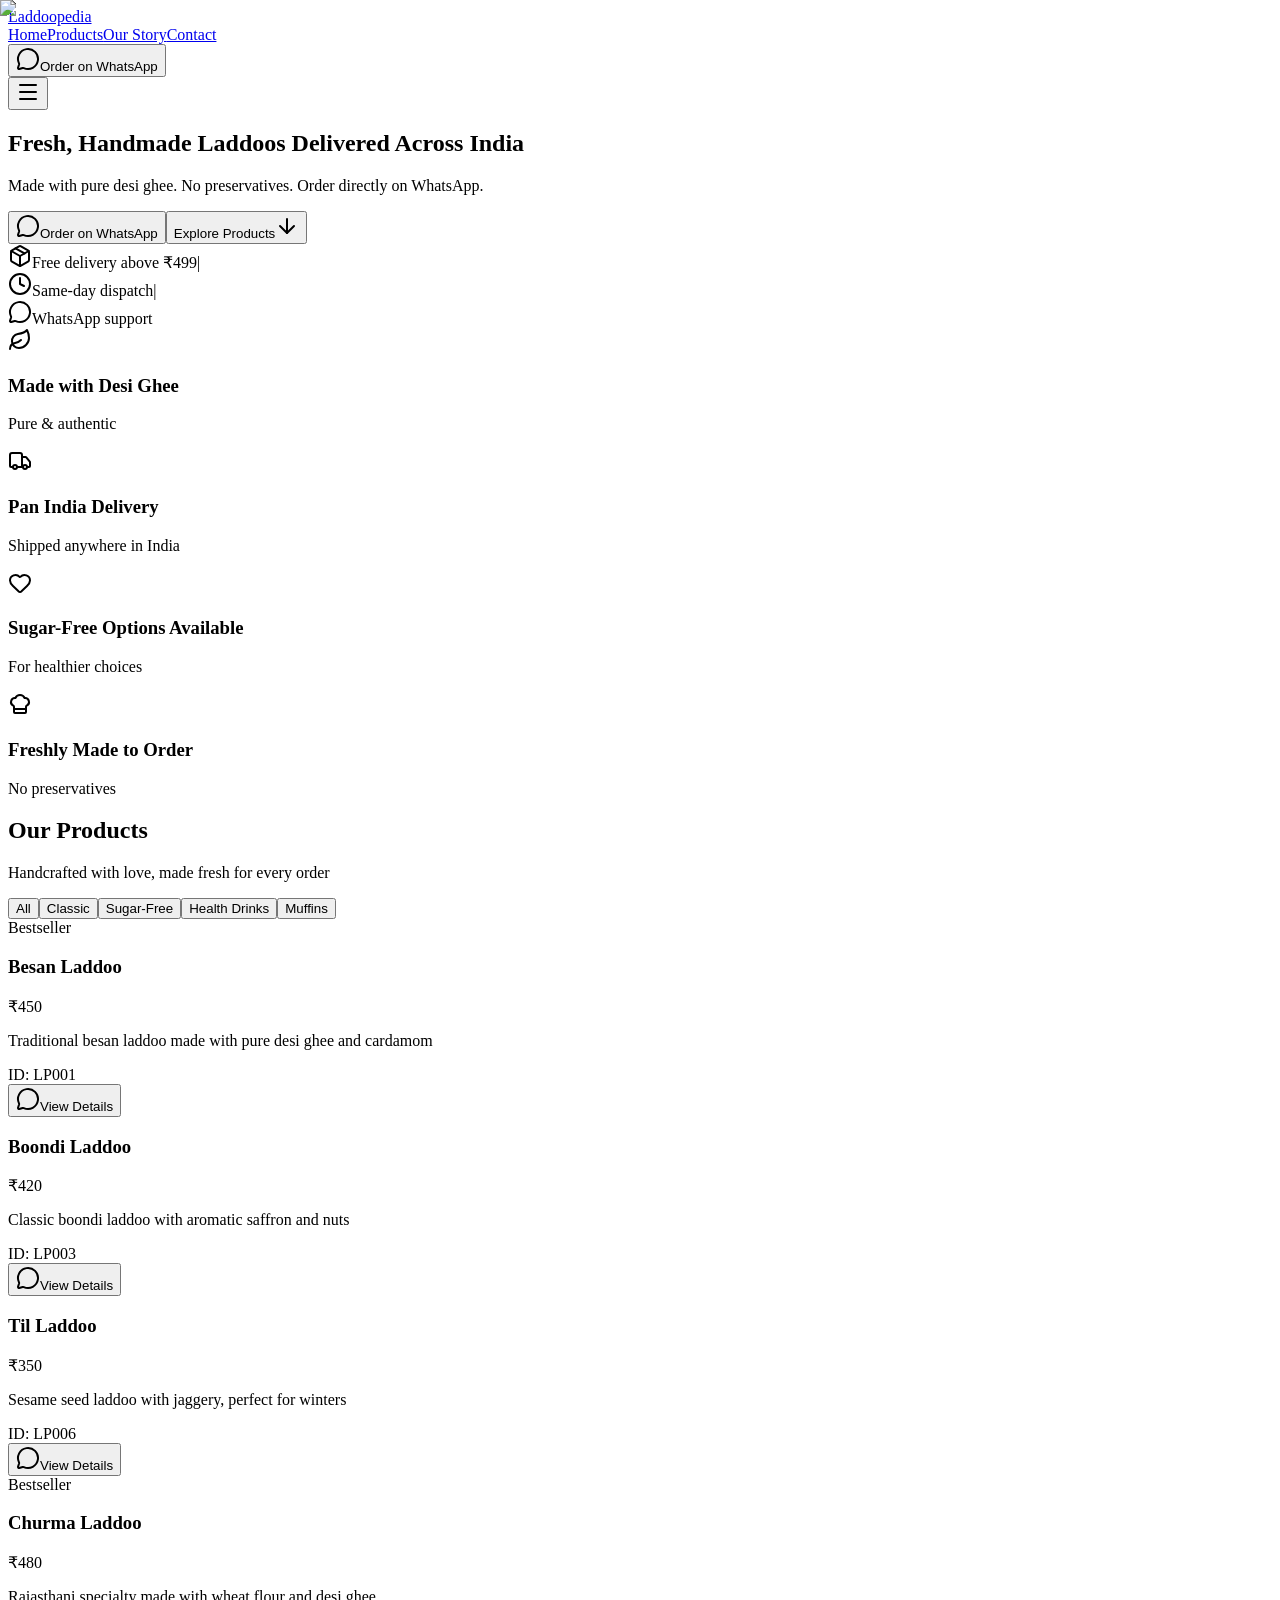
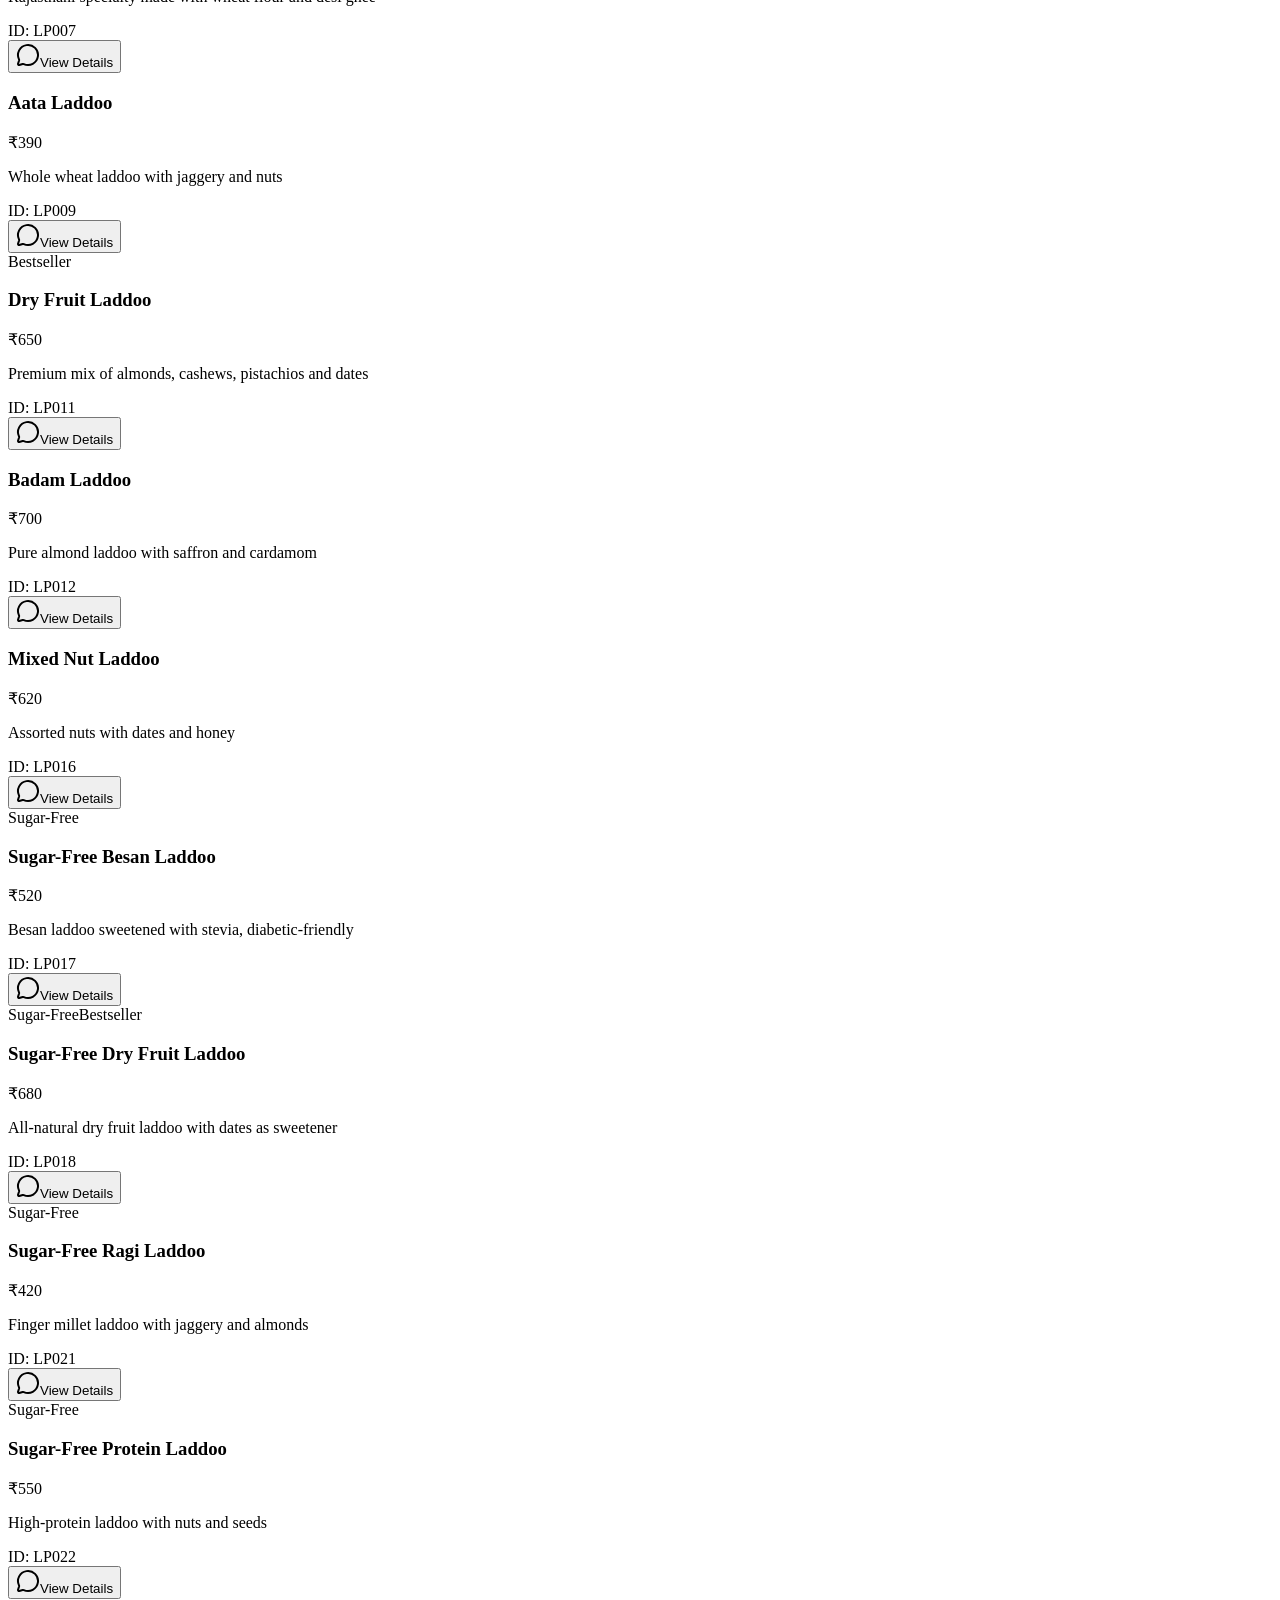
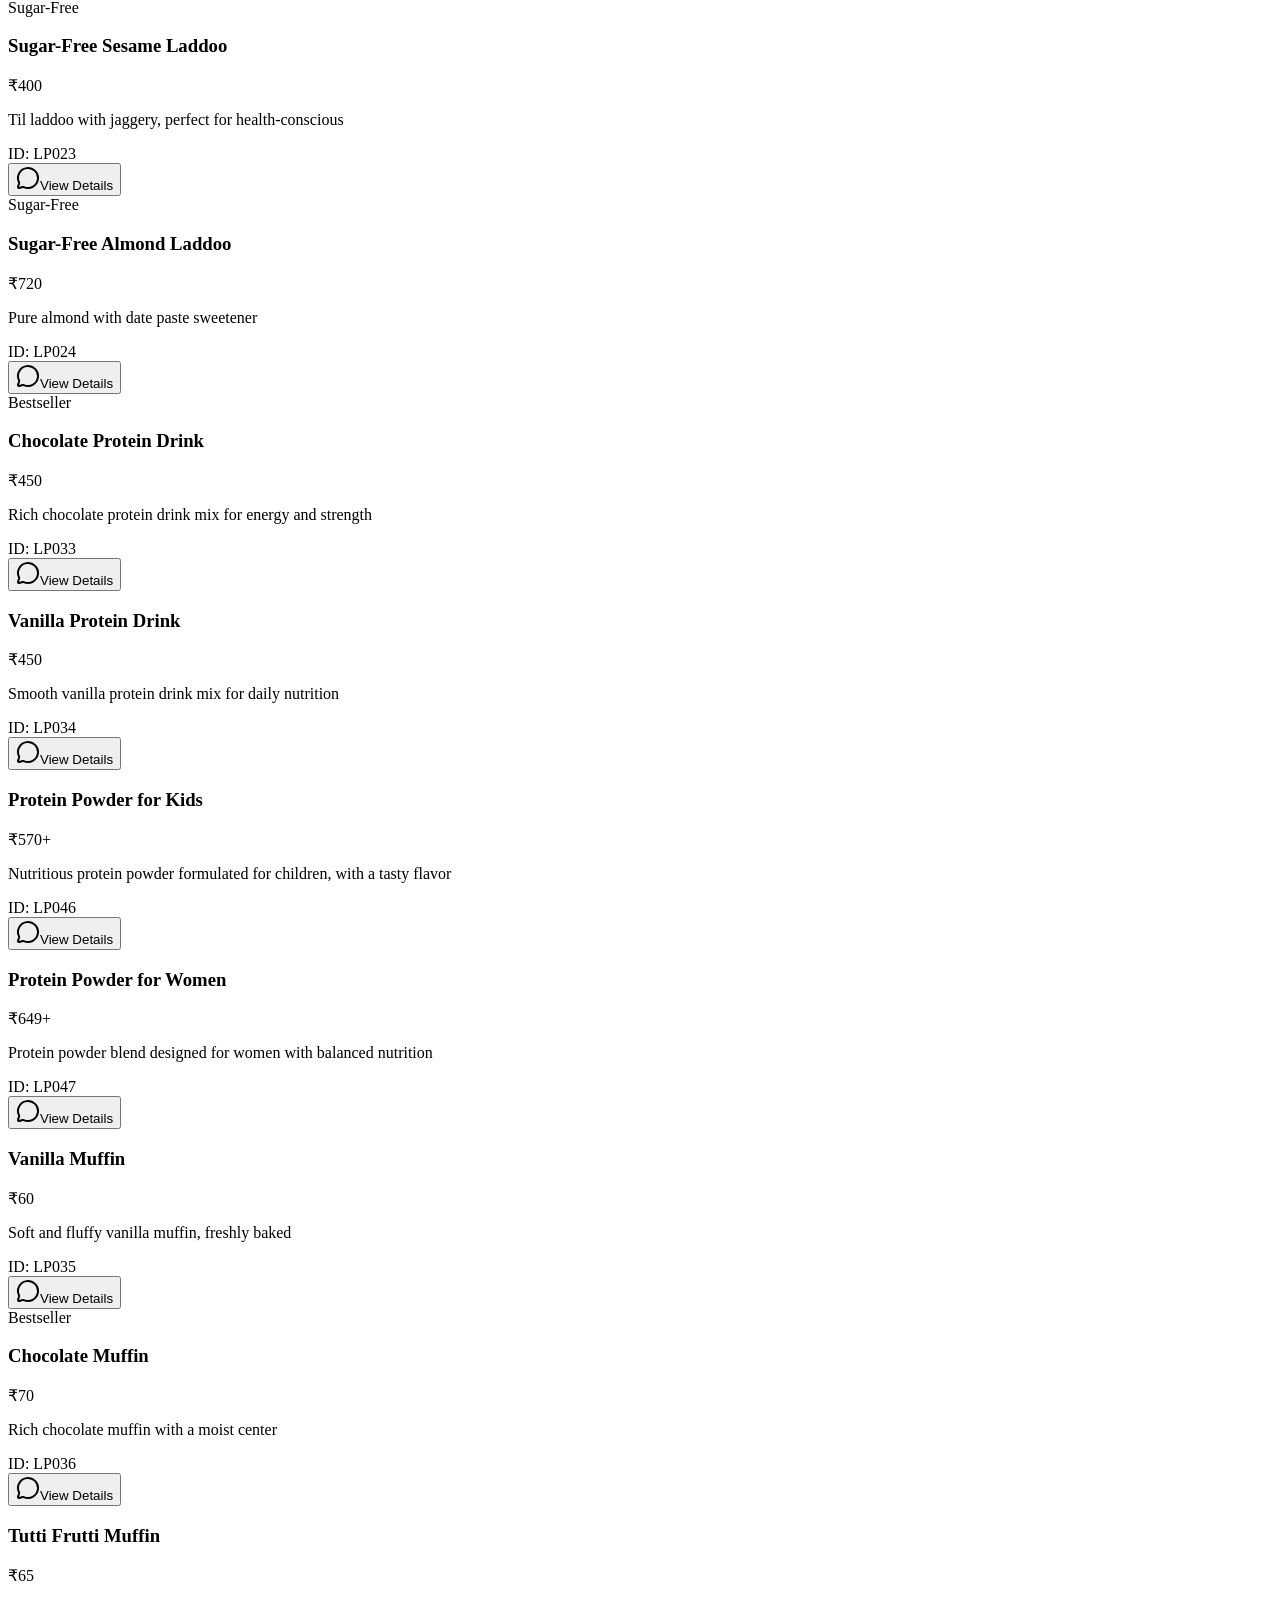
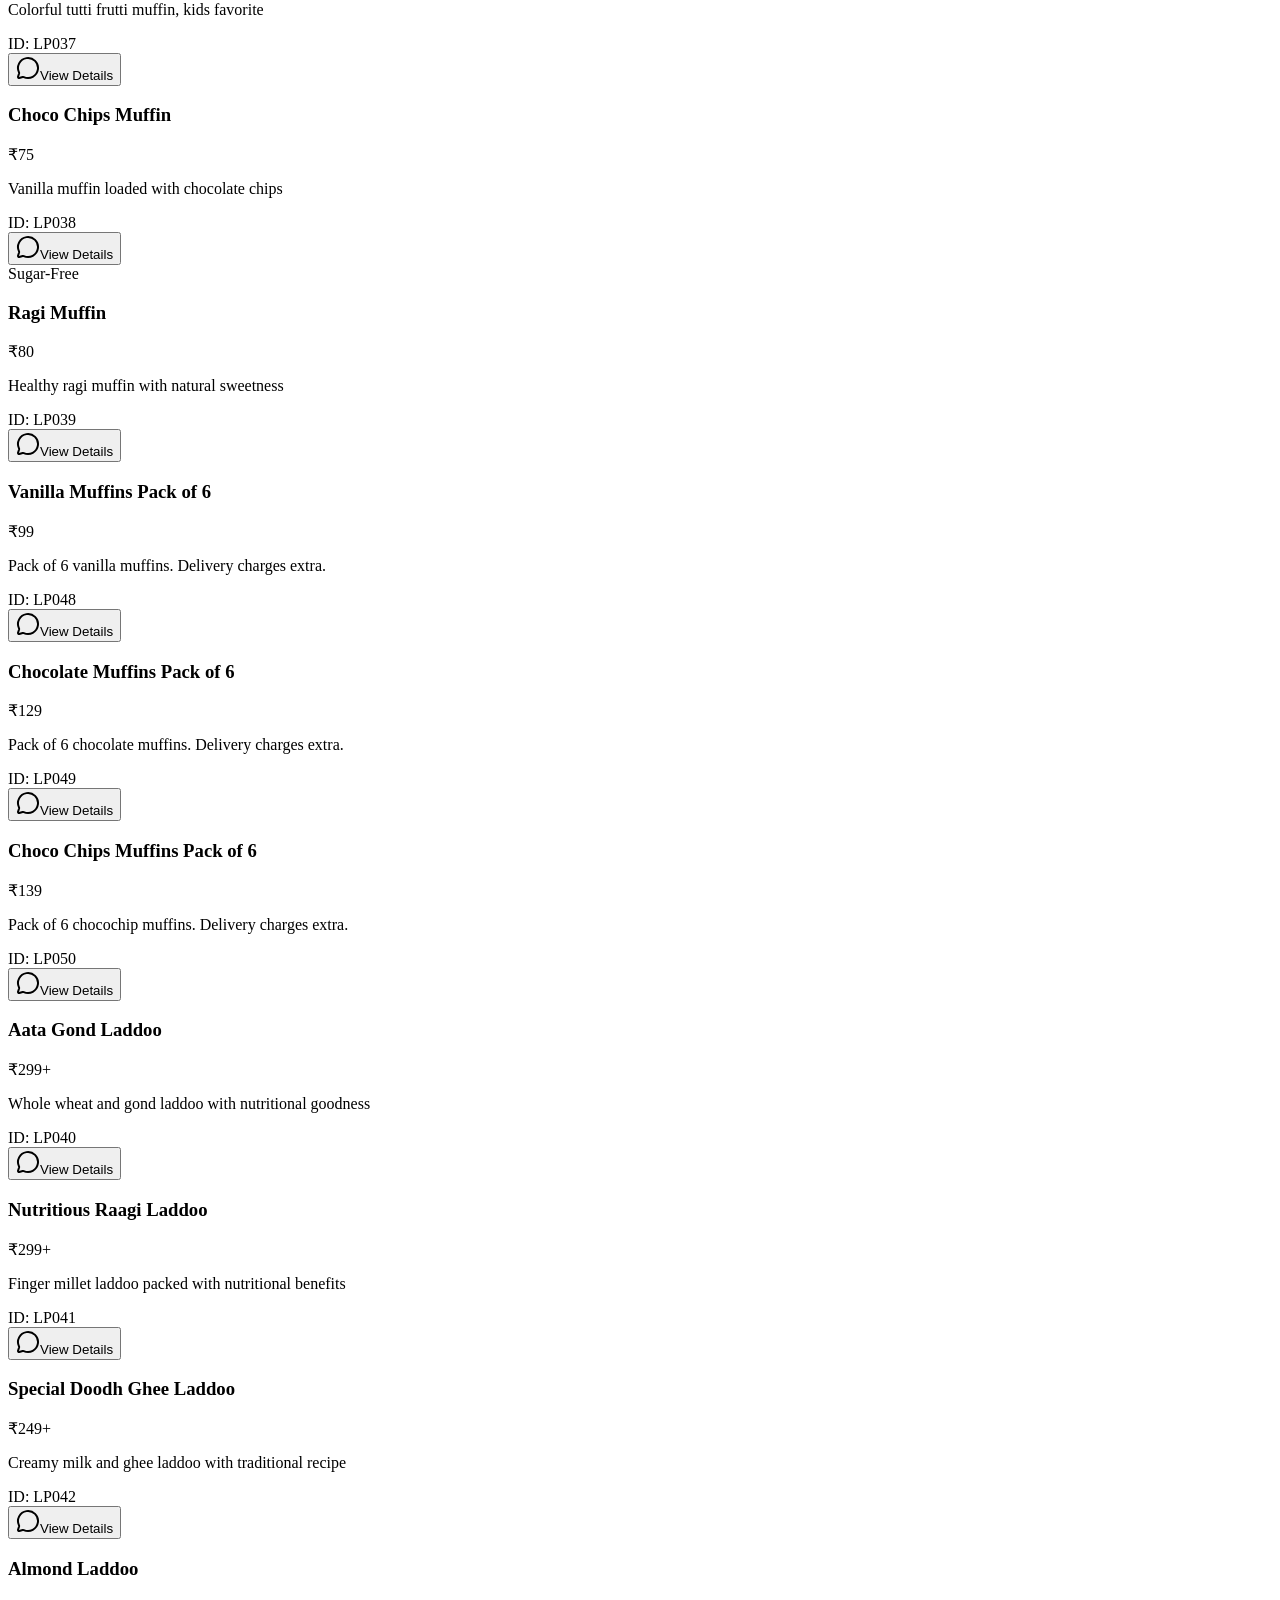
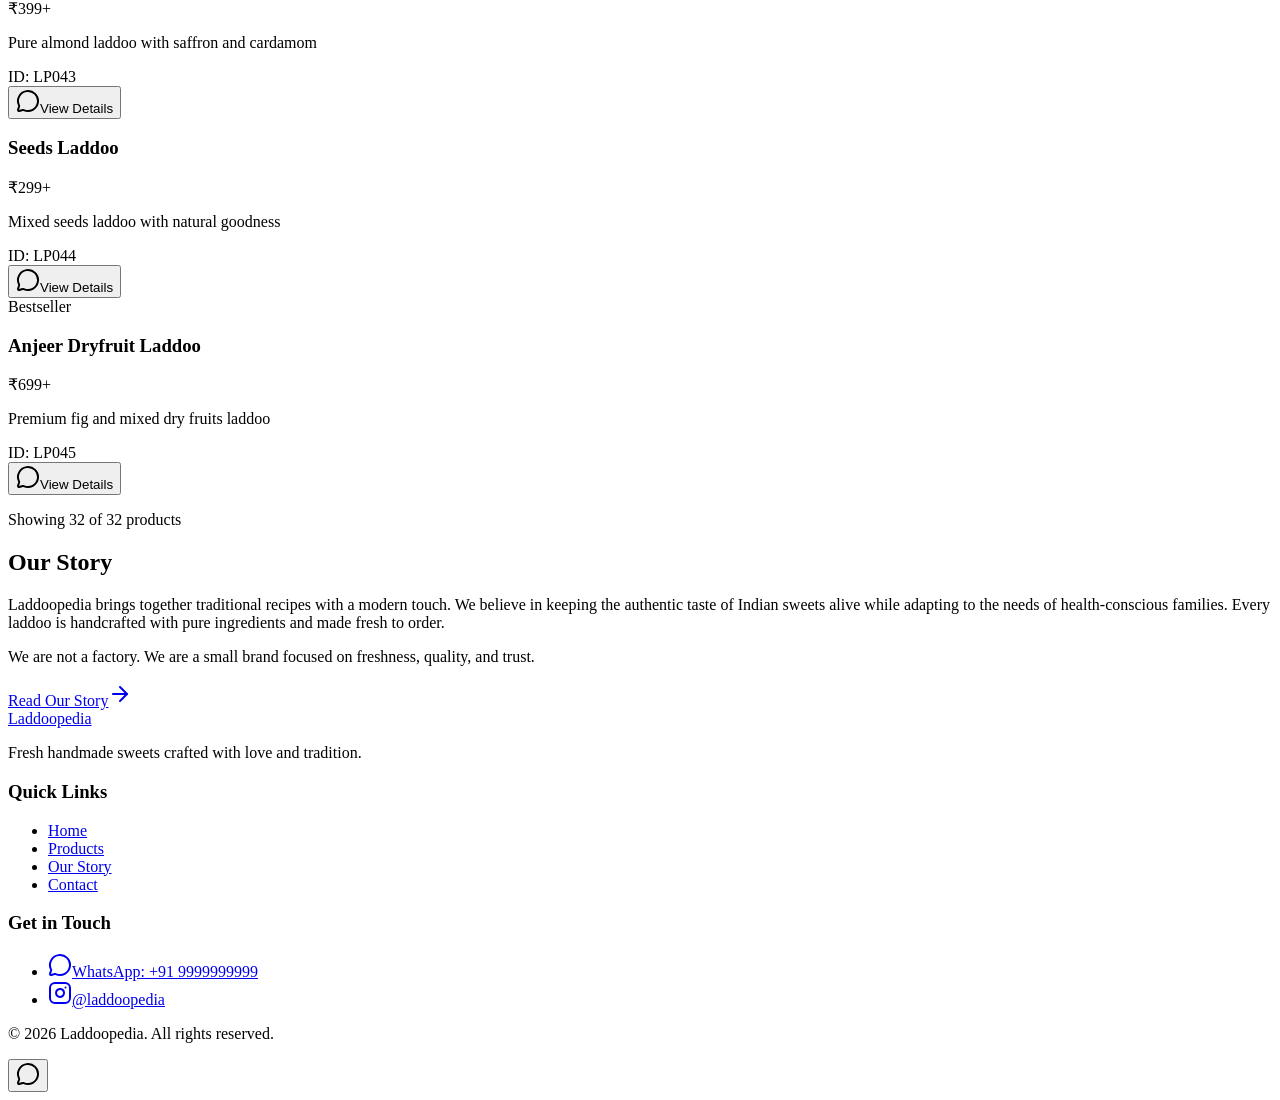
==== out/index.html @ b9b3d19f "Fix Netlify deployment issues - add static export config and netlify.toml" ====
<!DOCTYPE html><html lang="en" class="playfair_display_fa6c7a-module__e6LDAG__variable inter_fd091ad6-module__giF-bG__variable bg-background scroll-smooth"><head><meta charSet="utf-8"/><meta name="viewport" content="width=device-width, initial-scale=1"/><link rel="preload" href="/_next/static/media/2a65768255d6b625-s.p.14by5b4al-y~f.woff2" as="font" crossorigin="" type="font/woff2"/><link rel="preload" href="/_next/static/media/83afe278b6a6bb3c-s.p.0q-301v4kxxnr.woff2" as="font" crossorigin="" type="font/woff2"/><link rel="preload" as="image" href="/images/hero-laddoo.jpg"/><link rel="stylesheet" href="/_next/static/chunks/0fqjxgx6m__om.css" data-precedence="next"/><link rel="stylesheet" href="/_next/static/chunks/0r5oh8dc~uyql.css" data-precedence="next"/><link rel="preload" as="script" fetchPriority="low" href="/_next/static/chunks/03cfer45fiu76.js"/><script src="/_next/static/chunks/0pqt~8bl3ukh4.js" async=""></script><script src="/_next/static/chunks/10~x95jhs6ns3.js" async=""></script><script src="/_next/static/chunks/0if2ott4se3x8.js" async=""></script><script src="/_next/static/chunks/turbopack-0zj1-iswk93h6.js" async=""></script><script src="/_next/static/chunks/0iwz~d34oj_si.js" async=""></script><script src="/_next/static/chunks/0d3shmwh5_nmn.js" async=""></script><script src="/_next/static/chunks/169igzu~bfccp.js" async=""></script><script src="/_next/static/chunks/0iv870_omql8p.js" async=""></script><meta name="next-size-adjust" content=""/><meta name="theme-color" content="#e07b39"/><title>Laddoopedia - Fresh Handmade Laddoos | Pan India Delivery</title><meta name="description" content="Premium handmade laddoos made with pure desi ghee. No preservatives. Sugar-free options available. Order directly on WhatsApp with delivery across India."/><meta name="keywords" content="laddoo,indian sweets,pan india delivery,desi ghee,handmade sweets,sugar-free laddoo,besan laddoo,motichoor laddoo,online sweets"/><meta property="og:title" content="Laddoopedia - Fresh Handmade Laddoos | Pan India Delivery"/><meta property="og:description" content="Premium handmade laddoos made with pure desi ghee. No preservatives. Order on WhatsApp with delivery across India."/><meta property="og:type" content="website"/><meta name="twitter:card" content="summary"/><meta name="twitter:title" content="Laddoopedia - Fresh Handmade Laddoos | Pan India Delivery"/><meta name="twitter:description" content="Premium handmade laddoos made with pure desi ghee. No preservatives. Order on WhatsApp with delivery across India."/><script src="/_next/static/chunks/03~yq9q893hmn.js" noModule=""></script></head><body class="font-sans antialiased"><div hidden=""><!--$--><!--/$--></div><header class="sticky top-0 z-50 w-full border-b border-border/40 bg-background/95 backdrop-blur supports-[backdrop-filter]:bg-background/60"><nav class="mx-auto flex h-16 max-w-7xl items-center justify-between px-4 sm:px-6 lg:px-8"><a class="flex items-center gap-2" href="/"><span class="font-serif text-2xl font-bold text-primary">Laddoopedia</span></a><div class="hidden items-center gap-8 md:flex"><a class="text-sm font-medium text-muted-foreground transition-colors hover:text-foreground" href="/">Home</a><a class="text-sm font-medium text-muted-foreground transition-colors hover:text-foreground" href="#products">Products</a><a class="text-sm font-medium text-muted-foreground transition-colors hover:text-foreground" href="/our-story/">Our Story</a><a class="text-sm font-medium text-muted-foreground transition-colors hover:text-foreground" href="#contact">Contact</a></div><div class="hidden md:block"><button data-slot="button" class="inline-flex items-center justify-center whitespace-nowrap rounded-md text-sm font-medium transition-all disabled:pointer-events-none disabled:opacity-50 [&amp;_svg]:pointer-events-none [&amp;_svg:not([class*=&#x27;size-&#x27;])]:size-4 shrink-0 [&amp;_svg]:shrink-0 outline-none focus-visible:border-ring focus-visible:ring-ring/50 focus-visible:ring-[3px] aria-invalid:ring-destructive/20 dark:aria-invalid:ring-destructive/40 aria-invalid:border-destructive h-9 px-4 py-2 has-[&gt;svg]:px-3 gap-2 bg-[#25D366] text-white hover:bg-[#128C7E]"><svg xmlns="http://www.w3.org/2000/svg" width="24" height="24" viewBox="0 0 24 24" fill="none" stroke="currentColor" stroke-width="2" stroke-linecap="round" stroke-linejoin="round" class="lucide lucide-message-circle h-4 w-4" aria-hidden="true"><path d="M2.992 16.342a2 2 0 0 1 .094 1.167l-1.065 3.29a1 1 0 0 0 1.236 1.168l3.413-.998a2 2 0 0 1 1.099.092 10 10 0 1 0-4.777-4.719"></path></svg>Order on WhatsApp</button></div><button type="button" class="inline-flex items-center justify-center rounded-md p-2 text-foreground md:hidden" aria-expanded="false" aria-label="Toggle navigation menu"><svg xmlns="http://www.w3.org/2000/svg" width="24" height="24" viewBox="0 0 24 24" fill="none" stroke="currentColor" stroke-width="2" stroke-linecap="round" stroke-linejoin="round" class="lucide lucide-menu h-6 w-6" aria-hidden="true"><path d="M4 5h16"></path><path d="M4 12h16"></path><path d="M4 19h16"></path></svg></button></nav></header><main><section class="relative overflow-hidden bg-background"><div class="mx-auto max-w-7xl px-4 py-12 sm:px-6 sm:py-16 lg:px-8 lg:py-24"><div class="grid items-center gap-8 lg:grid-cols-2 lg:gap-16"><div class="text-center lg:text-left"><h1 class="font-serif text-4xl font-bold tracking-tight text-foreground sm:text-5xl lg:text-6xl"><span class="text-balance">Fresh, Handmade Laddoos Delivered</span> <span class="text-primary">Across India</span></h1><p class="mt-6 text-lg leading-relaxed text-muted-foreground sm:text-xl">Made with pure desi ghee. No preservatives. Order directly on WhatsApp.</p><div class="mt-8 flex flex-col gap-4 sm:flex-row sm:justify-center lg:justify-start"><button data-slot="button" class="inline-flex items-center justify-center whitespace-nowrap text-sm font-medium transition-all disabled:pointer-events-none disabled:opacity-50 [&amp;_svg]:pointer-events-none [&amp;_svg:not([class*=&#x27;size-&#x27;])]:size-4 shrink-0 [&amp;_svg]:shrink-0 outline-none focus-visible:border-ring focus-visible:ring-ring/50 focus-visible:ring-[3px] aria-invalid:ring-destructive/20 dark:aria-invalid:ring-destructive/40 aria-invalid:border-destructive h-10 rounded-md px-6 has-[&gt;svg]:px-4 gap-2 bg-[#25D366] text-white hover:bg-[#128C7E]"><svg xmlns="http://www.w3.org/2000/svg" width="24" height="24" viewBox="0 0 24 24" fill="none" stroke="currentColor" stroke-width="2" stroke-linecap="round" stroke-linejoin="round" class="lucide lucide-message-circle h-5 w-5" aria-hidden="true"><path d="M2.992 16.342a2 2 0 0 1 .094 1.167l-1.065 3.29a1 1 0 0 0 1.236 1.168l3.413-.998a2 2 0 0 1 1.099.092 10 10 0 1 0-4.777-4.719"></path></svg>Order on WhatsApp</button><button data-slot="button" class="inline-flex items-center justify-center whitespace-nowrap text-sm font-medium transition-all disabled:pointer-events-none disabled:opacity-50 [&amp;_svg]:pointer-events-none [&amp;_svg:not([class*=&#x27;size-&#x27;])]:size-4 shrink-0 [&amp;_svg]:shrink-0 outline-none focus-visible:border-ring focus-visible:ring-ring/50 focus-visible:ring-[3px] aria-invalid:ring-destructive/20 dark:aria-invalid:ring-destructive/40 aria-invalid:border-destructive border bg-background shadow-xs hover:bg-accent hover:text-accent-foreground dark:bg-input/30 dark:border-input dark:hover:bg-input/50 h-10 rounded-md px-6 has-[&gt;svg]:px-4 gap-2">Explore Products<svg xmlns="http://www.w3.org/2000/svg" width="24" height="24" viewBox="0 0 24 24" fill="none" stroke="currentColor" stroke-width="2" stroke-linecap="round" stroke-linejoin="round" class="lucide lucide-arrow-down h-4 w-4" aria-hidden="true"><path d="M12 5v14"></path><path d="m19 12-7 7-7-7"></path></svg></button></div></div><div class="relative mx-auto aspect-square w-full max-w-md lg:max-w-none"><div class="absolute inset-0 rounded-full bg-primary/10"></div><img alt="Assortment of fresh handmade laddoos" decoding="async" data-nimg="fill" class="rounded-3xl object-cover" style="position:absolute;height:100%;width:100%;left:0;top:0;right:0;bottom:0;color:transparent" src="/images/hero-laddoo.jpg"/></div></div></div></section><div class="bg-primary py-3"><div class="mx-auto max-w-7xl px-4 sm:px-6 lg:px-8"><div class="flex flex-wrap items-center justify-center gap-4 text-sm font-medium text-primary-foreground sm:gap-8"><div class="flex items-center gap-2"><svg xmlns="http://www.w3.org/2000/svg" width="24" height="24" viewBox="0 0 24 24" fill="none" stroke="currentColor" stroke-width="2" stroke-linecap="round" stroke-linejoin="round" class="lucide lucide-package h-4 w-4" aria-hidden="true"><path d="M11 21.73a2 2 0 0 0 2 0l7-4A2 2 0 0 0 21 16V8a2 2 0 0 0-1-1.73l-7-4a2 2 0 0 0-2 0l-7 4A2 2 0 0 0 3 8v8a2 2 0 0 0 1 1.73z"></path><path d="M12 22V12"></path><polyline points="3.29 7 12 12 20.71 7"></polyline><path d="m7.5 4.27 9 5.15"></path></svg><span>Free delivery above ₹499</span><span class="ml-4 hidden text-primary-foreground/60 sm:inline">|</span></div><div class="flex items-center gap-2"><svg xmlns="http://www.w3.org/2000/svg" width="24" height="24" viewBox="0 0 24 24" fill="none" stroke="currentColor" stroke-width="2" stroke-linecap="round" stroke-linejoin="round" class="lucide lucide-clock h-4 w-4" aria-hidden="true"><path d="M12 6v6l4 2"></path><circle cx="12" cy="12" r="10"></circle></svg><span>Same-day dispatch</span><span class="ml-4 hidden text-primary-foreground/60 sm:inline">|</span></div><div class="flex items-center gap-2"><svg xmlns="http://www.w3.org/2000/svg" width="24" height="24" viewBox="0 0 24 24" fill="none" stroke="currentColor" stroke-width="2" stroke-linecap="round" stroke-linejoin="round" class="lucide lucide-message-circle h-4 w-4" aria-hidden="true"><path d="M2.992 16.342a2 2 0 0 1 .094 1.167l-1.065 3.29a1 1 0 0 0 1.236 1.168l3.413-.998a2 2 0 0 1 1.099.092 10 10 0 1 0-4.777-4.719"></path></svg><span>WhatsApp support</span></div></div></div></div><section class="border-y border-border bg-card py-8"><div class="mx-auto max-w-7xl px-4 sm:px-6 lg:px-8"><div class="grid grid-cols-2 gap-6 md:grid-cols-4"><div class="flex flex-col items-center text-center"><div class="flex h-12 w-12 items-center justify-center rounded-full bg-primary/10"><svg xmlns="http://www.w3.org/2000/svg" width="24" height="24" viewBox="0 0 24 24" fill="none" stroke="currentColor" stroke-width="2" stroke-linecap="round" stroke-linejoin="round" class="lucide lucide-leaf h-6 w-6 text-primary" aria-hidden="true"><path d="M11 20A7 7 0 0 1 9.8 6.1C15.5 5 17 4.48 19 2c1 2 2 4.18 2 8 0 5.5-4.78 10-10 10Z"></path><path d="M2 21c0-3 1.85-5.36 5.08-6C9.5 14.52 12 13 13 12"></path></svg></div><h3 class="mt-3 text-sm font-semibold text-foreground sm:text-base">Made with Desi Ghee</h3><p class="mt-1 text-xs text-muted-foreground sm:text-sm">Pure &amp; authentic</p></div><div class="flex flex-col items-center text-center"><div class="flex h-12 w-12 items-center justify-center rounded-full bg-primary/10"><svg xmlns="http://www.w3.org/2000/svg" width="24" height="24" viewBox="0 0 24 24" fill="none" stroke="currentColor" stroke-width="2" stroke-linecap="round" stroke-linejoin="round" class="lucide lucide-truck h-6 w-6 text-primary" aria-hidden="true"><path d="M14 18V6a2 2 0 0 0-2-2H4a2 2 0 0 0-2 2v11a1 1 0 0 0 1 1h2"></path><path d="M15 18H9"></path><path d="M19 18h2a1 1 0 0 0 1-1v-3.65a1 1 0 0 0-.22-.624l-3.48-4.35A1 1 0 0 0 17.52 8H14"></path><circle cx="17" cy="18" r="2"></circle><circle cx="7" cy="18" r="2"></circle></svg></div><h3 class="mt-3 text-sm font-semibold text-foreground sm:text-base">Pan India Delivery</h3><p class="mt-1 text-xs text-muted-foreground sm:text-sm">Shipped anywhere in India</p></div><div class="flex flex-col items-center text-center"><div class="flex h-12 w-12 items-center justify-center rounded-full bg-primary/10"><svg xmlns="http://www.w3.org/2000/svg" width="24" height="24" viewBox="0 0 24 24" fill="none" stroke="currentColor" stroke-width="2" stroke-linecap="round" stroke-linejoin="round" class="lucide lucide-heart h-6 w-6 text-primary" aria-hidden="true"><path d="M2 9.5a5.5 5.5 0 0 1 9.591-3.676.56.56 0 0 0 .818 0A5.49 5.49 0 0 1 22 9.5c0 2.29-1.5 4-3 5.5l-5.492 5.313a2 2 0 0 1-3 .019L5 15c-1.5-1.5-3-3.2-3-5.5"></path></svg></div><h3 class="mt-3 text-sm font-semibold text-foreground sm:text-base">Sugar-Free Options Available</h3><p class="mt-1 text-xs text-muted-foreground sm:text-sm">For healthier choices</p></div><div class="flex flex-col items-center text-center"><div class="flex h-12 w-12 items-center justify-center rounded-full bg-primary/10"><svg xmlns="http://www.w3.org/2000/svg" width="24" height="24" viewBox="0 0 24 24" fill="none" stroke="currentColor" stroke-width="2" stroke-linecap="round" stroke-linejoin="round" class="lucide lucide-chef-hat h-6 w-6 text-primary" aria-hidden="true"><path d="M17 21a1 1 0 0 0 1-1v-5.35c0-.457.316-.844.727-1.041a4 4 0 0 0-2.134-7.589 5 5 0 0 0-9.186 0 4 4 0 0 0-2.134 7.588c.411.198.727.585.727 1.041V20a1 1 0 0 0 1 1Z"></path><path d="M6 17h12"></path></svg></div><h3 class="mt-3 text-sm font-semibold text-foreground sm:text-base">Freshly Made to Order</h3><p class="mt-1 text-xs text-muted-foreground sm:text-sm">No preservatives</p></div></div></div></section><section id="products" class="bg-background py-16 sm:py-20"><div class="mx-auto max-w-7xl px-4 sm:px-6 lg:px-8"><div class="mb-10 text-center"><h2 class="font-serif text-3xl font-bold text-foreground sm:text-4xl">Our Products</h2><p class="mt-3 text-muted-foreground">Handcrafted with love, made fresh for every order</p></div><div class="mb-8 flex flex-wrap justify-center gap-2"><button data-slot="button" class="inline-flex items-center justify-center gap-2 whitespace-nowrap rounded-md text-sm font-medium transition-all disabled:pointer-events-none disabled:opacity-50 [&amp;_svg]:pointer-events-none [&amp;_svg:not([class*=&#x27;size-&#x27;])]:size-4 shrink-0 [&amp;_svg]:shrink-0 outline-none focus-visible:border-ring focus-visible:ring-ring/50 focus-visible:ring-[3px] aria-invalid:ring-destructive/20 dark:aria-invalid:ring-destructive/40 aria-invalid:border-destructive bg-primary text-primary-foreground hover:bg-primary/90 h-9 px-4 py-2 has-[&gt;svg]:px-3 min-w-[80px]">All</button><button data-slot="button" class="inline-flex items-center justify-center gap-2 whitespace-nowrap rounded-md text-sm font-medium transition-all disabled:pointer-events-none disabled:opacity-50 [&amp;_svg]:pointer-events-none [&amp;_svg:not([class*=&#x27;size-&#x27;])]:size-4 shrink-0 [&amp;_svg]:shrink-0 outline-none focus-visible:border-ring focus-visible:ring-ring/50 focus-visible:ring-[3px] aria-invalid:ring-destructive/20 dark:aria-invalid:ring-destructive/40 aria-invalid:border-destructive border bg-background shadow-xs hover:bg-accent hover:text-accent-foreground dark:bg-input/30 dark:border-input dark:hover:bg-input/50 h-9 px-4 py-2 has-[&gt;svg]:px-3 min-w-[80px]">Classic</button><button data-slot="button" class="inline-flex items-center justify-center gap-2 whitespace-nowrap rounded-md text-sm font-medium transition-all disabled:pointer-events-none disabled:opacity-50 [&amp;_svg]:pointer-events-none [&amp;_svg:not([class*=&#x27;size-&#x27;])]:size-4 shrink-0 [&amp;_svg]:shrink-0 outline-none focus-visible:border-ring focus-visible:ring-ring/50 focus-visible:ring-[3px] aria-invalid:ring-destructive/20 dark:aria-invalid:ring-destructive/40 aria-invalid:border-destructive border bg-background shadow-xs hover:bg-accent hover:text-accent-foreground dark:bg-input/30 dark:border-input dark:hover:bg-input/50 h-9 px-4 py-2 has-[&gt;svg]:px-3 min-w-[80px]">Sugar-Free</button><button data-slot="button" class="inline-flex items-center justify-center gap-2 whitespace-nowrap rounded-md text-sm font-medium transition-all disabled:pointer-events-none disabled:opacity-50 [&amp;_svg]:pointer-events-none [&amp;_svg:not([class*=&#x27;size-&#x27;])]:size-4 shrink-0 [&amp;_svg]:shrink-0 outline-none focus-visible:border-ring focus-visible:ring-ring/50 focus-visible:ring-[3px] aria-invalid:ring-destructive/20 dark:aria-invalid:ring-destructive/40 aria-invalid:border-destructive border bg-background shadow-xs hover:bg-accent hover:text-accent-foreground dark:bg-input/30 dark:border-input dark:hover:bg-input/50 h-9 px-4 py-2 has-[&gt;svg]:px-3 min-w-[80px]">Health Drinks</button><button data-slot="button" class="inline-flex items-center justify-center gap-2 whitespace-nowrap rounded-md text-sm font-medium transition-all disabled:pointer-events-none disabled:opacity-50 [&amp;_svg]:pointer-events-none [&amp;_svg:not([class*=&#x27;size-&#x27;])]:size-4 shrink-0 [&amp;_svg]:shrink-0 outline-none focus-visible:border-ring focus-visible:ring-ring/50 focus-visible:ring-[3px] aria-invalid:ring-destructive/20 dark:aria-invalid:ring-destructive/40 aria-invalid:border-destructive border bg-background shadow-xs hover:bg-accent hover:text-accent-foreground dark:bg-input/30 dark:border-input dark:hover:bg-input/50 h-9 px-4 py-2 has-[&gt;svg]:px-3 min-w-[80px]">Muffins</button></div><div class="grid gap-6 sm:grid-cols-2 lg:grid-cols-4"><div data-slot="card" class="bg-card text-card-foreground flex flex-col gap-6 rounded-xl border py-6 shadow-sm group overflow-hidden transition-all duration-300 hover:shadow-lg cursor-pointer"><div class="relative aspect-square overflow-hidden"><img alt="Besan Laddoo" loading="lazy" decoding="async" data-nimg="fill" class="object-cover transition-transform duration-300 group-hover:scale-105" style="position:absolute;height:100%;width:100%;left:0;top:0;right:0;bottom:0;color:transparent" src="/images/besan-laddoo.jpg"/><div class="absolute left-2 top-2 flex flex-wrap gap-1"><span class="rounded-full px-2 py-1 text-xs font-semibold bg-primary text-primary-foreground">Bestseller</span></div></div><div data-slot="card-content" class="p-4"><div class="mb-2 flex items-start justify-between gap-2"><h3 class="font-semibold text-foreground">Besan Laddoo</h3><span class="whitespace-nowrap font-bold text-primary">₹<!-- -->450</span></div><p class="mb-4 line-clamp-2 text-sm text-muted-foreground">Traditional besan laddoo made with pure desi ghee and cardamom</p><div class="mb-3 text-xs text-muted-foreground">ID: <!-- -->LP001</div><button data-slot="button" class="inline-flex items-center justify-center whitespace-nowrap text-sm font-medium transition-all disabled:pointer-events-none disabled:opacity-50 [&amp;_svg]:pointer-events-none [&amp;_svg:not([class*=&#x27;size-&#x27;])]:size-4 shrink-0 [&amp;_svg]:shrink-0 outline-none focus-visible:border-ring focus-visible:ring-ring/50 focus-visible:ring-[3px] aria-invalid:ring-destructive/20 dark:aria-invalid:ring-destructive/40 aria-invalid:border-destructive h-8 rounded-md px-3 has-[&gt;svg]:px-2.5 w-full gap-2 bg-[#25D366] text-white hover:bg-[#128C7E]"><svg xmlns="http://www.w3.org/2000/svg" width="24" height="24" viewBox="0 0 24 24" fill="none" stroke="currentColor" stroke-width="2" stroke-linecap="round" stroke-linejoin="round" class="lucide lucide-message-circle h-4 w-4" aria-hidden="true"><path d="M2.992 16.342a2 2 0 0 1 .094 1.167l-1.065 3.29a1 1 0 0 0 1.236 1.168l3.413-.998a2 2 0 0 1 1.099.092 10 10 0 1 0-4.777-4.719"></path></svg>View Details</button></div></div><div data-slot="card" class="bg-card text-card-foreground flex flex-col gap-6 rounded-xl border py-6 shadow-sm group overflow-hidden transition-all duration-300 hover:shadow-lg cursor-pointer"><div class="relative aspect-square overflow-hidden"><img alt="Boondi Laddoo" loading="lazy" decoding="async" data-nimg="fill" class="object-cover transition-transform duration-300 group-hover:scale-105" style="position:absolute;height:100%;width:100%;left:0;top:0;right:0;bottom:0;color:transparent" src="/images/boondi-laddoo.jpg"/></div><div data-slot="card-content" class="p-4"><div class="mb-2 flex items-start justify-between gap-2"><h3 class="font-semibold text-foreground">Boondi Laddoo</h3><span class="whitespace-nowrap font-bold text-primary">₹<!-- -->420</span></div><p class="mb-4 line-clamp-2 text-sm text-muted-foreground">Classic boondi laddoo with aromatic saffron and nuts</p><div class="mb-3 text-xs text-muted-foreground">ID: <!-- -->LP003</div><button data-slot="button" class="inline-flex items-center justify-center whitespace-nowrap text-sm font-medium transition-all disabled:pointer-events-none disabled:opacity-50 [&amp;_svg]:pointer-events-none [&amp;_svg:not([class*=&#x27;size-&#x27;])]:size-4 shrink-0 [&amp;_svg]:shrink-0 outline-none focus-visible:border-ring focus-visible:ring-ring/50 focus-visible:ring-[3px] aria-invalid:ring-destructive/20 dark:aria-invalid:ring-destructive/40 aria-invalid:border-destructive h-8 rounded-md px-3 has-[&gt;svg]:px-2.5 w-full gap-2 bg-[#25D366] text-white hover:bg-[#128C7E]"><svg xmlns="http://www.w3.org/2000/svg" width="24" height="24" viewBox="0 0 24 24" fill="none" stroke="currentColor" stroke-width="2" stroke-linecap="round" stroke-linejoin="round" class="lucide lucide-message-circle h-4 w-4" aria-hidden="true"><path d="M2.992 16.342a2 2 0 0 1 .094 1.167l-1.065 3.29a1 1 0 0 0 1.236 1.168l3.413-.998a2 2 0 0 1 1.099.092 10 10 0 1 0-4.777-4.719"></path></svg>View Details</button></div></div><div data-slot="card" class="bg-card text-card-foreground flex flex-col gap-6 rounded-xl border py-6 shadow-sm group overflow-hidden transition-all duration-300 hover:shadow-lg cursor-pointer"><div class="relative aspect-square overflow-hidden"><img alt="Til Laddoo" loading="lazy" decoding="async" data-nimg="fill" class="object-cover transition-transform duration-300 group-hover:scale-105" style="position:absolute;height:100%;width:100%;left:0;top:0;right:0;bottom:0;color:transparent" src="/images/til-laddoo.jpg"/></div><div data-slot="card-content" class="p-4"><div class="mb-2 flex items-start justify-between gap-2"><h3 class="font-semibold text-foreground">Til Laddoo</h3><span class="whitespace-nowrap font-bold text-primary">₹<!-- -->350</span></div><p class="mb-4 line-clamp-2 text-sm text-muted-foreground">Sesame seed laddoo with jaggery, perfect for winters</p><div class="mb-3 text-xs text-muted-foreground">ID: <!-- -->LP006</div><button data-slot="button" class="inline-flex items-center justify-center whitespace-nowrap text-sm font-medium transition-all disabled:pointer-events-none disabled:opacity-50 [&amp;_svg]:pointer-events-none [&amp;_svg:not([class*=&#x27;size-&#x27;])]:size-4 shrink-0 [&amp;_svg]:shrink-0 outline-none focus-visible:border-ring focus-visible:ring-ring/50 focus-visible:ring-[3px] aria-invalid:ring-destructive/20 dark:aria-invalid:ring-destructive/40 aria-invalid:border-destructive h-8 rounded-md px-3 has-[&gt;svg]:px-2.5 w-full gap-2 bg-[#25D366] text-white hover:bg-[#128C7E]"><svg xmlns="http://www.w3.org/2000/svg" width="24" height="24" viewBox="0 0 24 24" fill="none" stroke="currentColor" stroke-width="2" stroke-linecap="round" stroke-linejoin="round" class="lucide lucide-message-circle h-4 w-4" aria-hidden="true"><path d="M2.992 16.342a2 2 0 0 1 .094 1.167l-1.065 3.29a1 1 0 0 0 1.236 1.168l3.413-.998a2 2 0 0 1 1.099.092 10 10 0 1 0-4.777-4.719"></path></svg>View Details</button></div></div><div data-slot="card" class="bg-card text-card-foreground flex flex-col gap-6 rounded-xl border py-6 shadow-sm group overflow-hidden transition-all duration-300 hover:shadow-lg cursor-pointer"><div class="relative aspect-square overflow-hidden"><img alt="Churma Laddoo" loading="lazy" decoding="async" data-nimg="fill" class="object-cover transition-transform duration-300 group-hover:scale-105" style="position:absolute;height:100%;width:100%;left:0;top:0;right:0;bottom:0;color:transparent" src="/images/churma-laddoo.jpg"/><div class="absolute left-2 top-2 flex flex-wrap gap-1"><span class="rounded-full px-2 py-1 text-xs font-semibold bg-primary text-primary-foreground">Bestseller</span></div></div><div data-slot="card-content" class="p-4"><div class="mb-2 flex items-start justify-between gap-2"><h3 class="font-semibold text-foreground">Churma Laddoo</h3><span class="whitespace-nowrap font-bold text-primary">₹<!-- -->480</span></div><p class="mb-4 line-clamp-2 text-sm text-muted-foreground">Rajasthani specialty made with wheat flour and desi ghee</p><div class="mb-3 text-xs text-muted-foreground">ID: <!-- -->LP007</div><button data-slot="button" class="inline-flex items-center justify-center whitespace-nowrap text-sm font-medium transition-all disabled:pointer-events-none disabled:opacity-50 [&amp;_svg]:pointer-events-none [&amp;_svg:not([class*=&#x27;size-&#x27;])]:size-4 shrink-0 [&amp;_svg]:shrink-0 outline-none focus-visible:border-ring focus-visible:ring-ring/50 focus-visible:ring-[3px] aria-invalid:ring-destructive/20 dark:aria-invalid:ring-destructive/40 aria-invalid:border-destructive h-8 rounded-md px-3 has-[&gt;svg]:px-2.5 w-full gap-2 bg-[#25D366] text-white hover:bg-[#128C7E]"><svg xmlns="http://www.w3.org/2000/svg" width="24" height="24" viewBox="0 0 24 24" fill="none" stroke="currentColor" stroke-width="2" stroke-linecap="round" stroke-linejoin="round" class="lucide lucide-message-circle h-4 w-4" aria-hidden="true"><path d="M2.992 16.342a2 2 0 0 1 .094 1.167l-1.065 3.29a1 1 0 0 0 1.236 1.168l3.413-.998a2 2 0 0 1 1.099.092 10 10 0 1 0-4.777-4.719"></path></svg>View Details</button></div></div><div data-slot="card" class="bg-card text-card-foreground flex flex-col gap-6 rounded-xl border py-6 shadow-sm group overflow-hidden transition-all duration-300 hover:shadow-lg cursor-pointer"><div class="relative aspect-square overflow-hidden"><img alt="Aata Laddoo" loading="lazy" decoding="async" data-nimg="fill" class="object-cover transition-transform duration-300 group-hover:scale-105" style="position:absolute;height:100%;width:100%;left:0;top:0;right:0;bottom:0;color:transparent" src="/images/aata-laddoo.jpg"/></div><div data-slot="card-content" class="p-4"><div class="mb-2 flex items-start justify-between gap-2"><h3 class="font-semibold text-foreground">Aata Laddoo</h3><span class="whitespace-nowrap font-bold text-primary">₹<!-- -->390</span></div><p class="mb-4 line-clamp-2 text-sm text-muted-foreground">Whole wheat laddoo with jaggery and nuts</p><div class="mb-3 text-xs text-muted-foreground">ID: <!-- -->LP009</div><button data-slot="button" class="inline-flex items-center justify-center whitespace-nowrap text-sm font-medium transition-all disabled:pointer-events-none disabled:opacity-50 [&amp;_svg]:pointer-events-none [&amp;_svg:not([class*=&#x27;size-&#x27;])]:size-4 shrink-0 [&amp;_svg]:shrink-0 outline-none focus-visible:border-ring focus-visible:ring-ring/50 focus-visible:ring-[3px] aria-invalid:ring-destructive/20 dark:aria-invalid:ring-destructive/40 aria-invalid:border-destructive h-8 rounded-md px-3 has-[&gt;svg]:px-2.5 w-full gap-2 bg-[#25D366] text-white hover:bg-[#128C7E]"><svg xmlns="http://www.w3.org/2000/svg" width="24" height="24" viewBox="0 0 24 24" fill="none" stroke="currentColor" stroke-width="2" stroke-linecap="round" stroke-linejoin="round" class="lucide lucide-message-circle h-4 w-4" aria-hidden="true"><path d="M2.992 16.342a2 2 0 0 1 .094 1.167l-1.065 3.29a1 1 0 0 0 1.236 1.168l3.413-.998a2 2 0 0 1 1.099.092 10 10 0 1 0-4.777-4.719"></path></svg>View Details</button></div></div><div data-slot="card" class="bg-card text-card-foreground flex flex-col gap-6 rounded-xl border py-6 shadow-sm group overflow-hidden transition-all duration-300 hover:shadow-lg cursor-pointer"><div class="relative aspect-square overflow-hidden"><img alt="Dry Fruit Laddoo" loading="lazy" decoding="async" data-nimg="fill" class="object-cover transition-transform duration-300 group-hover:scale-105" style="position:absolute;height:100%;width:100%;left:0;top:0;right:0;bottom:0;color:transparent" src="/images/dryfruit-laddoo.jpg"/><div class="absolute left-2 top-2 flex flex-wrap gap-1"><span class="rounded-full px-2 py-1 text-xs font-semibold bg-primary text-primary-foreground">Bestseller</span></div></div><div data-slot="card-content" class="p-4"><div class="mb-2 flex items-start justify-between gap-2"><h3 class="font-semibold text-foreground">Dry Fruit Laddoo</h3><span class="whitespace-nowrap font-bold text-primary">₹<!-- -->650</span></div><p class="mb-4 line-clamp-2 text-sm text-muted-foreground">Premium mix of almonds, cashews, pistachios and dates</p><div class="mb-3 text-xs text-muted-foreground">ID: <!-- -->LP011</div><button data-slot="button" class="inline-flex items-center justify-center whitespace-nowrap text-sm font-medium transition-all disabled:pointer-events-none disabled:opacity-50 [&amp;_svg]:pointer-events-none [&amp;_svg:not([class*=&#x27;size-&#x27;])]:size-4 shrink-0 [&amp;_svg]:shrink-0 outline-none focus-visible:border-ring focus-visible:ring-ring/50 focus-visible:ring-[3px] aria-invalid:ring-destructive/20 dark:aria-invalid:ring-destructive/40 aria-invalid:border-destructive h-8 rounded-md px-3 has-[&gt;svg]:px-2.5 w-full gap-2 bg-[#25D366] text-white hover:bg-[#128C7E]"><svg xmlns="http://www.w3.org/2000/svg" width="24" height="24" viewBox="0 0 24 24" fill="none" stroke="currentColor" stroke-width="2" stroke-linecap="round" stroke-linejoin="round" class="lucide lucide-message-circle h-4 w-4" aria-hidden="true"><path d="M2.992 16.342a2 2 0 0 1 .094 1.167l-1.065 3.29a1 1 0 0 0 1.236 1.168l3.413-.998a2 2 0 0 1 1.099.092 10 10 0 1 0-4.777-4.719"></path></svg>View Details</button></div></div><div data-slot="card" class="bg-card text-card-foreground flex flex-col gap-6 rounded-xl border py-6 shadow-sm group overflow-hidden transition-all duration-300 hover:shadow-lg cursor-pointer"><div class="relative aspect-square overflow-hidden"><img alt="Badam Laddoo" loading="lazy" decoding="async" data-nimg="fill" class="object-cover transition-transform duration-300 group-hover:scale-105" style="position:absolute;height:100%;width:100%;left:0;top:0;right:0;bottom:0;color:transparent" src="/images/badam-laddoo.jpg"/></div><div data-slot="card-content" class="p-4"><div class="mb-2 flex items-start justify-between gap-2"><h3 class="font-semibold text-foreground">Badam Laddoo</h3><span class="whitespace-nowrap font-bold text-primary">₹<!-- -->700</span></div><p class="mb-4 line-clamp-2 text-sm text-muted-foreground">Pure almond laddoo with saffron and cardamom</p><div class="mb-3 text-xs text-muted-foreground">ID: <!-- -->LP012</div><button data-slot="button" class="inline-flex items-center justify-center whitespace-nowrap text-sm font-medium transition-all disabled:pointer-events-none disabled:opacity-50 [&amp;_svg]:pointer-events-none [&amp;_svg:not([class*=&#x27;size-&#x27;])]:size-4 shrink-0 [&amp;_svg]:shrink-0 outline-none focus-visible:border-ring focus-visible:ring-ring/50 focus-visible:ring-[3px] aria-invalid:ring-destructive/20 dark:aria-invalid:ring-destructive/40 aria-invalid:border-destructive h-8 rounded-md px-3 has-[&gt;svg]:px-2.5 w-full gap-2 bg-[#25D366] text-white hover:bg-[#128C7E]"><svg xmlns="http://www.w3.org/2000/svg" width="24" height="24" viewBox="0 0 24 24" fill="none" stroke="currentColor" stroke-width="2" stroke-linecap="round" stroke-linejoin="round" class="lucide lucide-message-circle h-4 w-4" aria-hidden="true"><path d="M2.992 16.342a2 2 0 0 1 .094 1.167l-1.065 3.29a1 1 0 0 0 1.236 1.168l3.413-.998a2 2 0 0 1 1.099.092 10 10 0 1 0-4.777-4.719"></path></svg>View Details</button></div></div><div data-slot="card" class="bg-card text-card-foreground flex flex-col gap-6 rounded-xl border py-6 shadow-sm group overflow-hidden transition-all duration-300 hover:shadow-lg cursor-pointer"><div class="relative aspect-square overflow-hidden"><img alt="Mixed Nut Laddoo" loading="lazy" decoding="async" data-nimg="fill" class="object-cover transition-transform duration-300 group-hover:scale-105" style="position:absolute;height:100%;width:100%;left:0;top:0;right:0;bottom:0;color:transparent" src="/images/mixednut-laddoo.jpg"/></div><div data-slot="card-content" class="p-4"><div class="mb-2 flex items-start justify-between gap-2"><h3 class="font-semibold text-foreground">Mixed Nut Laddoo</h3><span class="whitespace-nowrap font-bold text-primary">₹<!-- -->620</span></div><p class="mb-4 line-clamp-2 text-sm text-muted-foreground">Assorted nuts with dates and honey</p><div class="mb-3 text-xs text-muted-foreground">ID: <!-- -->LP016</div><button data-slot="button" class="inline-flex items-center justify-center whitespace-nowrap text-sm font-medium transition-all disabled:pointer-events-none disabled:opacity-50 [&amp;_svg]:pointer-events-none [&amp;_svg:not([class*=&#x27;size-&#x27;])]:size-4 shrink-0 [&amp;_svg]:shrink-0 outline-none focus-visible:border-ring focus-visible:ring-ring/50 focus-visible:ring-[3px] aria-invalid:ring-destructive/20 dark:aria-invalid:ring-destructive/40 aria-invalid:border-destructive h-8 rounded-md px-3 has-[&gt;svg]:px-2.5 w-full gap-2 bg-[#25D366] text-white hover:bg-[#128C7E]"><svg xmlns="http://www.w3.org/2000/svg" width="24" height="24" viewBox="0 0 24 24" fill="none" stroke="currentColor" stroke-width="2" stroke-linecap="round" stroke-linejoin="round" class="lucide lucide-message-circle h-4 w-4" aria-hidden="true"><path d="M2.992 16.342a2 2 0 0 1 .094 1.167l-1.065 3.29a1 1 0 0 0 1.236 1.168l3.413-.998a2 2 0 0 1 1.099.092 10 10 0 1 0-4.777-4.719"></path></svg>View Details</button></div></div><div data-slot="card" class="bg-card text-card-foreground flex flex-col gap-6 rounded-xl border py-6 shadow-sm group overflow-hidden transition-all duration-300 hover:shadow-lg cursor-pointer"><div class="relative aspect-square overflow-hidden"><img alt="Sugar-Free Besan Laddoo" loading="lazy" decoding="async" data-nimg="fill" class="object-cover transition-transform duration-300 group-hover:scale-105" style="position:absolute;height:100%;width:100%;left:0;top:0;right:0;bottom:0;color:transparent" src="/images/sf-besan-laddoo.jpg"/><div class="absolute left-2 top-2 flex flex-wrap gap-1"><span class="rounded-full px-2 py-1 text-xs font-semibold bg-accent text-accent-foreground">Sugar-Free</span></div></div><div data-slot="card-content" class="p-4"><div class="mb-2 flex items-start justify-between gap-2"><h3 class="font-semibold text-foreground">Sugar-Free Besan Laddoo</h3><span class="whitespace-nowrap font-bold text-primary">₹<!-- -->520</span></div><p class="mb-4 line-clamp-2 text-sm text-muted-foreground">Besan laddoo sweetened with stevia, diabetic-friendly</p><div class="mb-3 text-xs text-muted-foreground">ID: <!-- -->LP017</div><button data-slot="button" class="inline-flex items-center justify-center whitespace-nowrap text-sm font-medium transition-all disabled:pointer-events-none disabled:opacity-50 [&amp;_svg]:pointer-events-none [&amp;_svg:not([class*=&#x27;size-&#x27;])]:size-4 shrink-0 [&amp;_svg]:shrink-0 outline-none focus-visible:border-ring focus-visible:ring-ring/50 focus-visible:ring-[3px] aria-invalid:ring-destructive/20 dark:aria-invalid:ring-destructive/40 aria-invalid:border-destructive h-8 rounded-md px-3 has-[&gt;svg]:px-2.5 w-full gap-2 bg-[#25D366] text-white hover:bg-[#128C7E]"><svg xmlns="http://www.w3.org/2000/svg" width="24" height="24" viewBox="0 0 24 24" fill="none" stroke="currentColor" stroke-width="2" stroke-linecap="round" stroke-linejoin="round" class="lucide lucide-message-circle h-4 w-4" aria-hidden="true"><path d="M2.992 16.342a2 2 0 0 1 .094 1.167l-1.065 3.29a1 1 0 0 0 1.236 1.168l3.413-.998a2 2 0 0 1 1.099.092 10 10 0 1 0-4.777-4.719"></path></svg>View Details</button></div></div><div data-slot="card" class="bg-card text-card-foreground flex flex-col gap-6 rounded-xl border py-6 shadow-sm group overflow-hidden transition-all duration-300 hover:shadow-lg cursor-pointer"><div class="relative aspect-square overflow-hidden"><img alt="Sugar-Free Dry Fruit Laddoo" loading="lazy" decoding="async" data-nimg="fill" class="object-cover transition-transform duration-300 group-hover:scale-105" style="position:absolute;height:100%;width:100%;left:0;top:0;right:0;bottom:0;color:transparent" src="/images/sf-dryfruit-laddoo.jpg"/><div class="absolute left-2 top-2 flex flex-wrap gap-1"><span class="rounded-full px-2 py-1 text-xs font-semibold bg-accent text-accent-foreground">Sugar-Free</span><span class="rounded-full px-2 py-1 text-xs font-semibold bg-primary text-primary-foreground">Bestseller</span></div></div><div data-slot="card-content" class="p-4"><div class="mb-2 flex items-start justify-between gap-2"><h3 class="font-semibold text-foreground">Sugar-Free Dry Fruit Laddoo</h3><span class="whitespace-nowrap font-bold text-primary">₹<!-- -->680</span></div><p class="mb-4 line-clamp-2 text-sm text-muted-foreground">All-natural dry fruit laddoo with dates as sweetener</p><div class="mb-3 text-xs text-muted-foreground">ID: <!-- -->LP018</div><button data-slot="button" class="inline-flex items-center justify-center whitespace-nowrap text-sm font-medium transition-all disabled:pointer-events-none disabled:opacity-50 [&amp;_svg]:pointer-events-none [&amp;_svg:not([class*=&#x27;size-&#x27;])]:size-4 shrink-0 [&amp;_svg]:shrink-0 outline-none focus-visible:border-ring focus-visible:ring-ring/50 focus-visible:ring-[3px] aria-invalid:ring-destructive/20 dark:aria-invalid:ring-destructive/40 aria-invalid:border-destructive h-8 rounded-md px-3 has-[&gt;svg]:px-2.5 w-full gap-2 bg-[#25D366] text-white hover:bg-[#128C7E]"><svg xmlns="http://www.w3.org/2000/svg" width="24" height="24" viewBox="0 0 24 24" fill="none" stroke="currentColor" stroke-width="2" stroke-linecap="round" stroke-linejoin="round" class="lucide lucide-message-circle h-4 w-4" aria-hidden="true"><path d="M2.992 16.342a2 2 0 0 1 .094 1.167l-1.065 3.29a1 1 0 0 0 1.236 1.168l3.413-.998a2 2 0 0 1 1.099.092 10 10 0 1 0-4.777-4.719"></path></svg>View Details</button></div></div><div data-slot="card" class="bg-card text-card-foreground flex flex-col gap-6 rounded-xl border py-6 shadow-sm group overflow-hidden transition-all duration-300 hover:shadow-lg cursor-pointer"><div class="relative aspect-square overflow-hidden"><img alt="Sugar-Free Ragi Laddoo" loading="lazy" decoding="async" data-nimg="fill" class="object-cover transition-transform duration-300 group-hover:scale-105" style="position:absolute;height:100%;width:100%;left:0;top:0;right:0;bottom:0;color:transparent" src="/images/sf-ragi-laddoo.jpg"/><div class="absolute left-2 top-2 flex flex-wrap gap-1"><span class="rounded-full px-2 py-1 text-xs font-semibold bg-accent text-accent-foreground">Sugar-Free</span></div></div><div data-slot="card-content" class="p-4"><div class="mb-2 flex items-start justify-between gap-2"><h3 class="font-semibold text-foreground">Sugar-Free Ragi Laddoo</h3><span class="whitespace-nowrap font-bold text-primary">₹<!-- -->420</span></div><p class="mb-4 line-clamp-2 text-sm text-muted-foreground">Finger millet laddoo with jaggery and almonds</p><div class="mb-3 text-xs text-muted-foreground">ID: <!-- -->LP021</div><button data-slot="button" class="inline-flex items-center justify-center whitespace-nowrap text-sm font-medium transition-all disabled:pointer-events-none disabled:opacity-50 [&amp;_svg]:pointer-events-none [&amp;_svg:not([class*=&#x27;size-&#x27;])]:size-4 shrink-0 [&amp;_svg]:shrink-0 outline-none focus-visible:border-ring focus-visible:ring-ring/50 focus-visible:ring-[3px] aria-invalid:ring-destructive/20 dark:aria-invalid:ring-destructive/40 aria-invalid:border-destructive h-8 rounded-md px-3 has-[&gt;svg]:px-2.5 w-full gap-2 bg-[#25D366] text-white hover:bg-[#128C7E]"><svg xmlns="http://www.w3.org/2000/svg" width="24" height="24" viewBox="0 0 24 24" fill="none" stroke="currentColor" stroke-width="2" stroke-linecap="round" stroke-linejoin="round" class="lucide lucide-message-circle h-4 w-4" aria-hidden="true"><path d="M2.992 16.342a2 2 0 0 1 .094 1.167l-1.065 3.29a1 1 0 0 0 1.236 1.168l3.413-.998a2 2 0 0 1 1.099.092 10 10 0 1 0-4.777-4.719"></path></svg>View Details</button></div></div><div data-slot="card" class="bg-card text-card-foreground flex flex-col gap-6 rounded-xl border py-6 shadow-sm group overflow-hidden transition-all duration-300 hover:shadow-lg cursor-pointer"><div class="relative aspect-square overflow-hidden"><img alt="Sugar-Free Protein Laddoo" loading="lazy" decoding="async" data-nimg="fill" class="object-cover transition-transform duration-300 group-hover:scale-105" style="position:absolute;height:100%;width:100%;left:0;top:0;right:0;bottom:0;color:transparent" src="/images/sf-protein-laddoo.jpg"/><div class="absolute left-2 top-2 flex flex-wrap gap-1"><span class="rounded-full px-2 py-1 text-xs font-semibold bg-accent text-accent-foreground">Sugar-Free</span></div></div><div data-slot="card-content" class="p-4"><div class="mb-2 flex items-start justify-between gap-2"><h3 class="font-semibold text-foreground">Sugar-Free Protein Laddoo</h3><span class="whitespace-nowrap font-bold text-primary">₹<!-- -->550</span></div><p class="mb-4 line-clamp-2 text-sm text-muted-foreground">High-protein laddoo with nuts and seeds</p><div class="mb-3 text-xs text-muted-foreground">ID: <!-- -->LP022</div><button data-slot="button" class="inline-flex items-center justify-center whitespace-nowrap text-sm font-medium transition-all disabled:pointer-events-none disabled:opacity-50 [&amp;_svg]:pointer-events-none [&amp;_svg:not([class*=&#x27;size-&#x27;])]:size-4 shrink-0 [&amp;_svg]:shrink-0 outline-none focus-visible:border-ring focus-visible:ring-ring/50 focus-visible:ring-[3px] aria-invalid:ring-destructive/20 dark:aria-invalid:ring-destructive/40 aria-invalid:border-destructive h-8 rounded-md px-3 has-[&gt;svg]:px-2.5 w-full gap-2 bg-[#25D366] text-white hover:bg-[#128C7E]"><svg xmlns="http://www.w3.org/2000/svg" width="24" height="24" viewBox="0 0 24 24" fill="none" stroke="currentColor" stroke-width="2" stroke-linecap="round" stroke-linejoin="round" class="lucide lucide-message-circle h-4 w-4" aria-hidden="true"><path d="M2.992 16.342a2 2 0 0 1 .094 1.167l-1.065 3.29a1 1 0 0 0 1.236 1.168l3.413-.998a2 2 0 0 1 1.099.092 10 10 0 1 0-4.777-4.719"></path></svg>View Details</button></div></div><div data-slot="card" class="bg-card text-card-foreground flex flex-col gap-6 rounded-xl border py-6 shadow-sm group overflow-hidden transition-all duration-300 hover:shadow-lg cursor-pointer"><div class="relative aspect-square overflow-hidden"><img alt="Sugar-Free Sesame Laddoo" loading="lazy" decoding="async" data-nimg="fill" class="object-cover transition-transform duration-300 group-hover:scale-105" style="position:absolute;height:100%;width:100%;left:0;top:0;right:0;bottom:0;color:transparent" src="/images/sf-sesame-laddoo.jpg"/><div class="absolute left-2 top-2 flex flex-wrap gap-1"><span class="rounded-full px-2 py-1 text-xs font-semibold bg-accent text-accent-foreground">Sugar-Free</span></div></div><div data-slot="card-content" class="p-4"><div class="mb-2 flex items-start justify-between gap-2"><h3 class="font-semibold text-foreground">Sugar-Free Sesame Laddoo</h3><span class="whitespace-nowrap font-bold text-primary">₹<!-- -->400</span></div><p class="mb-4 line-clamp-2 text-sm text-muted-foreground">Til laddoo with jaggery, perfect for health-conscious</p><div class="mb-3 text-xs text-muted-foreground">ID: <!-- -->LP023</div><button data-slot="button" class="inline-flex items-center justify-center whitespace-nowrap text-sm font-medium transition-all disabled:pointer-events-none disabled:opacity-50 [&amp;_svg]:pointer-events-none [&amp;_svg:not([class*=&#x27;size-&#x27;])]:size-4 shrink-0 [&amp;_svg]:shrink-0 outline-none focus-visible:border-ring focus-visible:ring-ring/50 focus-visible:ring-[3px] aria-invalid:ring-destructive/20 dark:aria-invalid:ring-destructive/40 aria-invalid:border-destructive h-8 rounded-md px-3 has-[&gt;svg]:px-2.5 w-full gap-2 bg-[#25D366] text-white hover:bg-[#128C7E]"><svg xmlns="http://www.w3.org/2000/svg" width="24" height="24" viewBox="0 0 24 24" fill="none" stroke="currentColor" stroke-width="2" stroke-linecap="round" stroke-linejoin="round" class="lucide lucide-message-circle h-4 w-4" aria-hidden="true"><path d="M2.992 16.342a2 2 0 0 1 .094 1.167l-1.065 3.29a1 1 0 0 0 1.236 1.168l3.413-.998a2 2 0 0 1 1.099.092 10 10 0 1 0-4.777-4.719"></path></svg>View Details</button></div></div><div data-slot="card" class="bg-card text-card-foreground flex flex-col gap-6 rounded-xl border py-6 shadow-sm group overflow-hidden transition-all duration-300 hover:shadow-lg cursor-pointer"><div class="relative aspect-square overflow-hidden"><img alt="Sugar-Free Almond Laddoo" loading="lazy" decoding="async" data-nimg="fill" class="object-cover transition-transform duration-300 group-hover:scale-105" style="position:absolute;height:100%;width:100%;left:0;top:0;right:0;bottom:0;color:transparent" src="/images/sf-almond-laddoo.jpg"/><div class="absolute left-2 top-2 flex flex-wrap gap-1"><span class="rounded-full px-2 py-1 text-xs font-semibold bg-accent text-accent-foreground">Sugar-Free</span></div></div><div data-slot="card-content" class="p-4"><div class="mb-2 flex items-start justify-between gap-2"><h3 class="font-semibold text-foreground">Sugar-Free Almond Laddoo</h3><span class="whitespace-nowrap font-bold text-primary">₹<!-- -->720</span></div><p class="mb-4 line-clamp-2 text-sm text-muted-foreground">Pure almond with date paste sweetener</p><div class="mb-3 text-xs text-muted-foreground">ID: <!-- -->LP024</div><button data-slot="button" class="inline-flex items-center justify-center whitespace-nowrap text-sm font-medium transition-all disabled:pointer-events-none disabled:opacity-50 [&amp;_svg]:pointer-events-none [&amp;_svg:not([class*=&#x27;size-&#x27;])]:size-4 shrink-0 [&amp;_svg]:shrink-0 outline-none focus-visible:border-ring focus-visible:ring-ring/50 focus-visible:ring-[3px] aria-invalid:ring-destructive/20 dark:aria-invalid:ring-destructive/40 aria-invalid:border-destructive h-8 rounded-md px-3 has-[&gt;svg]:px-2.5 w-full gap-2 bg-[#25D366] text-white hover:bg-[#128C7E]"><svg xmlns="http://www.w3.org/2000/svg" width="24" height="24" viewBox="0 0 24 24" fill="none" stroke="currentColor" stroke-width="2" stroke-linecap="round" stroke-linejoin="round" class="lucide lucide-message-circle h-4 w-4" aria-hidden="true"><path d="M2.992 16.342a2 2 0 0 1 .094 1.167l-1.065 3.29a1 1 0 0 0 1.236 1.168l3.413-.998a2 2 0 0 1 1.099.092 10 10 0 1 0-4.777-4.719"></path></svg>View Details</button></div></div><div data-slot="card" class="bg-card text-card-foreground flex flex-col gap-6 rounded-xl border py-6 shadow-sm group overflow-hidden transition-all duration-300 hover:shadow-lg cursor-pointer"><div class="relative aspect-square overflow-hidden"><img alt="Chocolate Protein Drink" loading="lazy" decoding="async" data-nimg="fill" class="object-cover transition-transform duration-300 group-hover:scale-105" style="position:absolute;height:100%;width:100%;left:0;top:0;right:0;bottom:0;color:transparent" src="/images/choco-protein.jpg"/><div class="absolute left-2 top-2 flex flex-wrap gap-1"><span class="rounded-full px-2 py-1 text-xs font-semibold bg-primary text-primary-foreground">Bestseller</span></div></div><div data-slot="card-content" class="p-4"><div class="mb-2 flex items-start justify-between gap-2"><h3 class="font-semibold text-foreground">Chocolate Protein Drink</h3><span class="whitespace-nowrap font-bold text-primary">₹<!-- -->450</span></div><p class="mb-4 line-clamp-2 text-sm text-muted-foreground">Rich chocolate protein drink mix for energy and strength</p><div class="mb-3 text-xs text-muted-foreground">ID: <!-- -->LP033</div><button data-slot="button" class="inline-flex items-center justify-center whitespace-nowrap text-sm font-medium transition-all disabled:pointer-events-none disabled:opacity-50 [&amp;_svg]:pointer-events-none [&amp;_svg:not([class*=&#x27;size-&#x27;])]:size-4 shrink-0 [&amp;_svg]:shrink-0 outline-none focus-visible:border-ring focus-visible:ring-ring/50 focus-visible:ring-[3px] aria-invalid:ring-destructive/20 dark:aria-invalid:ring-destructive/40 aria-invalid:border-destructive h-8 rounded-md px-3 has-[&gt;svg]:px-2.5 w-full gap-2 bg-[#25D366] text-white hover:bg-[#128C7E]"><svg xmlns="http://www.w3.org/2000/svg" width="24" height="24" viewBox="0 0 24 24" fill="none" stroke="currentColor" stroke-width="2" stroke-linecap="round" stroke-linejoin="round" class="lucide lucide-message-circle h-4 w-4" aria-hidden="true"><path d="M2.992 16.342a2 2 0 0 1 .094 1.167l-1.065 3.29a1 1 0 0 0 1.236 1.168l3.413-.998a2 2 0 0 1 1.099.092 10 10 0 1 0-4.777-4.719"></path></svg>View Details</button></div></div><div data-slot="card" class="bg-card text-card-foreground flex flex-col gap-6 rounded-xl border py-6 shadow-sm group overflow-hidden transition-all duration-300 hover:shadow-lg cursor-pointer"><div class="relative aspect-square overflow-hidden"><img alt="Vanilla Protein Drink" loading="lazy" decoding="async" data-nimg="fill" class="object-cover transition-transform duration-300 group-hover:scale-105" style="position:absolute;height:100%;width:100%;left:0;top:0;right:0;bottom:0;color:transparent" src="/images/vanilla-protein.jpg"/></div><div data-slot="card-content" class="p-4"><div class="mb-2 flex items-start justify-between gap-2"><h3 class="font-semibold text-foreground">Vanilla Protein Drink</h3><span class="whitespace-nowrap font-bold text-primary">₹<!-- -->450</span></div><p class="mb-4 line-clamp-2 text-sm text-muted-foreground">Smooth vanilla protein drink mix for daily nutrition</p><div class="mb-3 text-xs text-muted-foreground">ID: <!-- -->LP034</div><button data-slot="button" class="inline-flex items-center justify-center whitespace-nowrap text-sm font-medium transition-all disabled:pointer-events-none disabled:opacity-50 [&amp;_svg]:pointer-events-none [&amp;_svg:not([class*=&#x27;size-&#x27;])]:size-4 shrink-0 [&amp;_svg]:shrink-0 outline-none focus-visible:border-ring focus-visible:ring-ring/50 focus-visible:ring-[3px] aria-invalid:ring-destructive/20 dark:aria-invalid:ring-destructive/40 aria-invalid:border-destructive h-8 rounded-md px-3 has-[&gt;svg]:px-2.5 w-full gap-2 bg-[#25D366] text-white hover:bg-[#128C7E]"><svg xmlns="http://www.w3.org/2000/svg" width="24" height="24" viewBox="0 0 24 24" fill="none" stroke="currentColor" stroke-width="2" stroke-linecap="round" stroke-linejoin="round" class="lucide lucide-message-circle h-4 w-4" aria-hidden="true"><path d="M2.992 16.342a2 2 0 0 1 .094 1.167l-1.065 3.29a1 1 0 0 0 1.236 1.168l3.413-.998a2 2 0 0 1 1.099.092 10 10 0 1 0-4.777-4.719"></path></svg>View Details</button></div></div><div data-slot="card" class="bg-card text-card-foreground flex flex-col gap-6 rounded-xl border py-6 shadow-sm group overflow-hidden transition-all duration-300 hover:shadow-lg cursor-pointer"><div class="relative aspect-square overflow-hidden"><img alt="Protein Powder for Kids" loading="lazy" decoding="async" data-nimg="fill" class="object-cover transition-transform duration-300 group-hover:scale-105" style="position:absolute;height:100%;width:100%;left:0;top:0;right:0;bottom:0;color:transparent" src="/images/protein-kids.jpg"/></div><div data-slot="card-content" class="p-4"><div class="mb-2 flex items-start justify-between gap-2"><h3 class="font-semibold text-foreground">Protein Powder for Kids</h3><span class="whitespace-nowrap font-bold text-primary">₹<!-- -->570<span class="text-xs font-normal text-muted-foreground ml-1">+</span></span></div><p class="mb-4 line-clamp-2 text-sm text-muted-foreground">Nutritious protein powder formulated for children, with a tasty flavor</p><div class="mb-3 text-xs text-muted-foreground">ID: <!-- -->LP046</div><button data-slot="button" class="inline-flex items-center justify-center whitespace-nowrap text-sm font-medium transition-all disabled:pointer-events-none disabled:opacity-50 [&amp;_svg]:pointer-events-none [&amp;_svg:not([class*=&#x27;size-&#x27;])]:size-4 shrink-0 [&amp;_svg]:shrink-0 outline-none focus-visible:border-ring focus-visible:ring-ring/50 focus-visible:ring-[3px] aria-invalid:ring-destructive/20 dark:aria-invalid:ring-destructive/40 aria-invalid:border-destructive h-8 rounded-md px-3 has-[&gt;svg]:px-2.5 w-full gap-2 bg-[#25D366] text-white hover:bg-[#128C7E]"><svg xmlns="http://www.w3.org/2000/svg" width="24" height="24" viewBox="0 0 24 24" fill="none" stroke="currentColor" stroke-width="2" stroke-linecap="round" stroke-linejoin="round" class="lucide lucide-message-circle h-4 w-4" aria-hidden="true"><path d="M2.992 16.342a2 2 0 0 1 .094 1.167l-1.065 3.29a1 1 0 0 0 1.236 1.168l3.413-.998a2 2 0 0 1 1.099.092 10 10 0 1 0-4.777-4.719"></path></svg>View Details</button></div></div><div data-slot="card" class="bg-card text-card-foreground flex flex-col gap-6 rounded-xl border py-6 shadow-sm group overflow-hidden transition-all duration-300 hover:shadow-lg cursor-pointer"><div class="relative aspect-square overflow-hidden"><img alt="Protein Powder for Women" loading="lazy" decoding="async" data-nimg="fill" class="object-cover transition-transform duration-300 group-hover:scale-105" style="position:absolute;height:100%;width:100%;left:0;top:0;right:0;bottom:0;color:transparent" src="/images/protein-women.jpg"/></div><div data-slot="card-content" class="p-4"><div class="mb-2 flex items-start justify-between gap-2"><h3 class="font-semibold text-foreground">Protein Powder for Women</h3><span class="whitespace-nowrap font-bold text-primary">₹<!-- -->649<span class="text-xs font-normal text-muted-foreground ml-1">+</span></span></div><p class="mb-4 line-clamp-2 text-sm text-muted-foreground">Protein powder blend designed for women with balanced nutrition</p><div class="mb-3 text-xs text-muted-foreground">ID: <!-- -->LP047</div><button data-slot="button" class="inline-flex items-center justify-center whitespace-nowrap text-sm font-medium transition-all disabled:pointer-events-none disabled:opacity-50 [&amp;_svg]:pointer-events-none [&amp;_svg:not([class*=&#x27;size-&#x27;])]:size-4 shrink-0 [&amp;_svg]:shrink-0 outline-none focus-visible:border-ring focus-visible:ring-ring/50 focus-visible:ring-[3px] aria-invalid:ring-destructive/20 dark:aria-invalid:ring-destructive/40 aria-invalid:border-destructive h-8 rounded-md px-3 has-[&gt;svg]:px-2.5 w-full gap-2 bg-[#25D366] text-white hover:bg-[#128C7E]"><svg xmlns="http://www.w3.org/2000/svg" width="24" height="24" viewBox="0 0 24 24" fill="none" stroke="currentColor" stroke-width="2" stroke-linecap="round" stroke-linejoin="round" class="lucide lucide-message-circle h-4 w-4" aria-hidden="true"><path d="M2.992 16.342a2 2 0 0 1 .094 1.167l-1.065 3.29a1 1 0 0 0 1.236 1.168l3.413-.998a2 2 0 0 1 1.099.092 10 10 0 1 0-4.777-4.719"></path></svg>View Details</button></div></div><div data-slot="card" class="bg-card text-card-foreground flex flex-col gap-6 rounded-xl border py-6 shadow-sm group overflow-hidden transition-all duration-300 hover:shadow-lg cursor-pointer"><div class="relative aspect-square overflow-hidden"><img alt="Vanilla Muffin" loading="lazy" decoding="async" data-nimg="fill" class="object-cover transition-transform duration-300 group-hover:scale-105" style="position:absolute;height:100%;width:100%;left:0;top:0;right:0;bottom:0;color:transparent" src="/images/vanilla-muffin.jpg"/></div><div data-slot="card-content" class="p-4"><div class="mb-2 flex items-start justify-between gap-2"><h3 class="font-semibold text-foreground">Vanilla Muffin</h3><span class="whitespace-nowrap font-bold text-primary">₹<!-- -->60</span></div><p class="mb-4 line-clamp-2 text-sm text-muted-foreground">Soft and fluffy vanilla muffin, freshly baked</p><div class="mb-3 text-xs text-muted-foreground">ID: <!-- -->LP035</div><button data-slot="button" class="inline-flex items-center justify-center whitespace-nowrap text-sm font-medium transition-all disabled:pointer-events-none disabled:opacity-50 [&amp;_svg]:pointer-events-none [&amp;_svg:not([class*=&#x27;size-&#x27;])]:size-4 shrink-0 [&amp;_svg]:shrink-0 outline-none focus-visible:border-ring focus-visible:ring-ring/50 focus-visible:ring-[3px] aria-invalid:ring-destructive/20 dark:aria-invalid:ring-destructive/40 aria-invalid:border-destructive h-8 rounded-md px-3 has-[&gt;svg]:px-2.5 w-full gap-2 bg-[#25D366] text-white hover:bg-[#128C7E]"><svg xmlns="http://www.w3.org/2000/svg" width="24" height="24" viewBox="0 0 24 24" fill="none" stroke="currentColor" stroke-width="2" stroke-linecap="round" stroke-linejoin="round" class="lucide lucide-message-circle h-4 w-4" aria-hidden="true"><path d="M2.992 16.342a2 2 0 0 1 .094 1.167l-1.065 3.29a1 1 0 0 0 1.236 1.168l3.413-.998a2 2 0 0 1 1.099.092 10 10 0 1 0-4.777-4.719"></path></svg>View Details</button></div></div><div data-slot="card" class="bg-card text-card-foreground flex flex-col gap-6 rounded-xl border py-6 shadow-sm group overflow-hidden transition-all duration-300 hover:shadow-lg cursor-pointer"><div class="relative aspect-square overflow-hidden"><img alt="Chocolate Muffin" loading="lazy" decoding="async" data-nimg="fill" class="object-cover transition-transform duration-300 group-hover:scale-105" style="position:absolute;height:100%;width:100%;left:0;top:0;right:0;bottom:0;color:transparent" src="/images/chocolate-muffin.jpg"/><div class="absolute left-2 top-2 flex flex-wrap gap-1"><span class="rounded-full px-2 py-1 text-xs font-semibold bg-primary text-primary-foreground">Bestseller</span></div></div><div data-slot="card-content" class="p-4"><div class="mb-2 flex items-start justify-between gap-2"><h3 class="font-semibold text-foreground">Chocolate Muffin</h3><span class="whitespace-nowrap font-bold text-primary">₹<!-- -->70</span></div><p class="mb-4 line-clamp-2 text-sm text-muted-foreground">Rich chocolate muffin with a moist center</p><div class="mb-3 text-xs text-muted-foreground">ID: <!-- -->LP036</div><button data-slot="button" class="inline-flex items-center justify-center whitespace-nowrap text-sm font-medium transition-all disabled:pointer-events-none disabled:opacity-50 [&amp;_svg]:pointer-events-none [&amp;_svg:not([class*=&#x27;size-&#x27;])]:size-4 shrink-0 [&amp;_svg]:shrink-0 outline-none focus-visible:border-ring focus-visible:ring-ring/50 focus-visible:ring-[3px] aria-invalid:ring-destructive/20 dark:aria-invalid:ring-destructive/40 aria-invalid:border-destructive h-8 rounded-md px-3 has-[&gt;svg]:px-2.5 w-full gap-2 bg-[#25D366] text-white hover:bg-[#128C7E]"><svg xmlns="http://www.w3.org/2000/svg" width="24" height="24" viewBox="0 0 24 24" fill="none" stroke="currentColor" stroke-width="2" stroke-linecap="round" stroke-linejoin="round" class="lucide lucide-message-circle h-4 w-4" aria-hidden="true"><path d="M2.992 16.342a2 2 0 0 1 .094 1.167l-1.065 3.29a1 1 0 0 0 1.236 1.168l3.413-.998a2 2 0 0 1 1.099.092 10 10 0 1 0-4.777-4.719"></path></svg>View Details</button></div></div><div data-slot="card" class="bg-card text-card-foreground flex flex-col gap-6 rounded-xl border py-6 shadow-sm group overflow-hidden transition-all duration-300 hover:shadow-lg cursor-pointer"><div class="relative aspect-square overflow-hidden"><img alt="Tutti Frutti Muffin" loading="lazy" decoding="async" data-nimg="fill" class="object-cover transition-transform duration-300 group-hover:scale-105" style="position:absolute;height:100%;width:100%;left:0;top:0;right:0;bottom:0;color:transparent" src="/images/tuttifrutti-muffin.jpg"/></div><div data-slot="card-content" class="p-4"><div class="mb-2 flex items-start justify-between gap-2"><h3 class="font-semibold text-foreground">Tutti Frutti Muffin</h3><span class="whitespace-nowrap font-bold text-primary">₹<!-- -->65</span></div><p class="mb-4 line-clamp-2 text-sm text-muted-foreground">Colorful tutti frutti muffin, kids favorite</p><div class="mb-3 text-xs text-muted-foreground">ID: <!-- -->LP037</div><button data-slot="button" class="inline-flex items-center justify-center whitespace-nowrap text-sm font-medium transition-all disabled:pointer-events-none disabled:opacity-50 [&amp;_svg]:pointer-events-none [&amp;_svg:not([class*=&#x27;size-&#x27;])]:size-4 shrink-0 [&amp;_svg]:shrink-0 outline-none focus-visible:border-ring focus-visible:ring-ring/50 focus-visible:ring-[3px] aria-invalid:ring-destructive/20 dark:aria-invalid:ring-destructive/40 aria-invalid:border-destructive h-8 rounded-md px-3 has-[&gt;svg]:px-2.5 w-full gap-2 bg-[#25D366] text-white hover:bg-[#128C7E]"><svg xmlns="http://www.w3.org/2000/svg" width="24" height="24" viewBox="0 0 24 24" fill="none" stroke="currentColor" stroke-width="2" stroke-linecap="round" stroke-linejoin="round" class="lucide lucide-message-circle h-4 w-4" aria-hidden="true"><path d="M2.992 16.342a2 2 0 0 1 .094 1.167l-1.065 3.29a1 1 0 0 0 1.236 1.168l3.413-.998a2 2 0 0 1 1.099.092 10 10 0 1 0-4.777-4.719"></path></svg>View Details</button></div></div><div data-slot="card" class="bg-card text-card-foreground flex flex-col gap-6 rounded-xl border py-6 shadow-sm group overflow-hidden transition-all duration-300 hover:shadow-lg cursor-pointer"><div class="relative aspect-square overflow-hidden"><img alt="Choco Chips Muffin" loading="lazy" decoding="async" data-nimg="fill" class="object-cover transition-transform duration-300 group-hover:scale-105" style="position:absolute;height:100%;width:100%;left:0;top:0;right:0;bottom:0;color:transparent" src="/images/chocochips-muffin.jpg"/></div><div data-slot="card-content" class="p-4"><div class="mb-2 flex items-start justify-between gap-2"><h3 class="font-semibold text-foreground">Choco Chips Muffin</h3><span class="whitespace-nowrap font-bold text-primary">₹<!-- -->75</span></div><p class="mb-4 line-clamp-2 text-sm text-muted-foreground">Vanilla muffin loaded with chocolate chips</p><div class="mb-3 text-xs text-muted-foreground">ID: <!-- -->LP038</div><button data-slot="button" class="inline-flex items-center justify-center whitespace-nowrap text-sm font-medium transition-all disabled:pointer-events-none disabled:opacity-50 [&amp;_svg]:pointer-events-none [&amp;_svg:not([class*=&#x27;size-&#x27;])]:size-4 shrink-0 [&amp;_svg]:shrink-0 outline-none focus-visible:border-ring focus-visible:ring-ring/50 focus-visible:ring-[3px] aria-invalid:ring-destructive/20 dark:aria-invalid:ring-destructive/40 aria-invalid:border-destructive h-8 rounded-md px-3 has-[&gt;svg]:px-2.5 w-full gap-2 bg-[#25D366] text-white hover:bg-[#128C7E]"><svg xmlns="http://www.w3.org/2000/svg" width="24" height="24" viewBox="0 0 24 24" fill="none" stroke="currentColor" stroke-width="2" stroke-linecap="round" stroke-linejoin="round" class="lucide lucide-message-circle h-4 w-4" aria-hidden="true"><path d="M2.992 16.342a2 2 0 0 1 .094 1.167l-1.065 3.29a1 1 0 0 0 1.236 1.168l3.413-.998a2 2 0 0 1 1.099.092 10 10 0 1 0-4.777-4.719"></path></svg>View Details</button></div></div><div data-slot="card" class="bg-card text-card-foreground flex flex-col gap-6 rounded-xl border py-6 shadow-sm group overflow-hidden transition-all duration-300 hover:shadow-lg cursor-pointer"><div class="relative aspect-square overflow-hidden"><img alt="Ragi Muffin" loading="lazy" decoding="async" data-nimg="fill" class="object-cover transition-transform duration-300 group-hover:scale-105" style="position:absolute;height:100%;width:100%;left:0;top:0;right:0;bottom:0;color:transparent" src="/images/ragi-muffin.jpg"/><div class="absolute left-2 top-2 flex flex-wrap gap-1"><span class="rounded-full px-2 py-1 text-xs font-semibold bg-accent text-accent-foreground">Sugar-Free</span></div></div><div data-slot="card-content" class="p-4"><div class="mb-2 flex items-start justify-between gap-2"><h3 class="font-semibold text-foreground">Ragi Muffin</h3><span class="whitespace-nowrap font-bold text-primary">₹<!-- -->80</span></div><p class="mb-4 line-clamp-2 text-sm text-muted-foreground">Healthy ragi muffin with natural sweetness</p><div class="mb-3 text-xs text-muted-foreground">ID: <!-- -->LP039</div><button data-slot="button" class="inline-flex items-center justify-center whitespace-nowrap text-sm font-medium transition-all disabled:pointer-events-none disabled:opacity-50 [&amp;_svg]:pointer-events-none [&amp;_svg:not([class*=&#x27;size-&#x27;])]:size-4 shrink-0 [&amp;_svg]:shrink-0 outline-none focus-visible:border-ring focus-visible:ring-ring/50 focus-visible:ring-[3px] aria-invalid:ring-destructive/20 dark:aria-invalid:ring-destructive/40 aria-invalid:border-destructive h-8 rounded-md px-3 has-[&gt;svg]:px-2.5 w-full gap-2 bg-[#25D366] text-white hover:bg-[#128C7E]"><svg xmlns="http://www.w3.org/2000/svg" width="24" height="24" viewBox="0 0 24 24" fill="none" stroke="currentColor" stroke-width="2" stroke-linecap="round" stroke-linejoin="round" class="lucide lucide-message-circle h-4 w-4" aria-hidden="true"><path d="M2.992 16.342a2 2 0 0 1 .094 1.167l-1.065 3.29a1 1 0 0 0 1.236 1.168l3.413-.998a2 2 0 0 1 1.099.092 10 10 0 1 0-4.777-4.719"></path></svg>View Details</button></div></div><div data-slot="card" class="bg-card text-card-foreground flex flex-col gap-6 rounded-xl border py-6 shadow-sm group overflow-hidden transition-all duration-300 hover:shadow-lg cursor-pointer"><div class="relative aspect-square overflow-hidden"><img alt="Vanilla Muffins Pack of 6" loading="lazy" decoding="async" data-nimg="fill" class="object-cover transition-transform duration-300 group-hover:scale-105" style="position:absolute;height:100%;width:100%;left:0;top:0;right:0;bottom:0;color:transparent" src="/images/vanilla-muffins-pack.jpg"/></div><div data-slot="card-content" class="p-4"><div class="mb-2 flex items-start justify-between gap-2"><h3 class="font-semibold text-foreground">Vanilla Muffins Pack of 6</h3><span class="whitespace-nowrap font-bold text-primary">₹<!-- -->99</span></div><p class="mb-4 line-clamp-2 text-sm text-muted-foreground">Pack of 6 vanilla muffins. Delivery charges extra.</p><div class="mb-3 text-xs text-muted-foreground">ID: <!-- -->LP048</div><button data-slot="button" class="inline-flex items-center justify-center whitespace-nowrap text-sm font-medium transition-all disabled:pointer-events-none disabled:opacity-50 [&amp;_svg]:pointer-events-none [&amp;_svg:not([class*=&#x27;size-&#x27;])]:size-4 shrink-0 [&amp;_svg]:shrink-0 outline-none focus-visible:border-ring focus-visible:ring-ring/50 focus-visible:ring-[3px] aria-invalid:ring-destructive/20 dark:aria-invalid:ring-destructive/40 aria-invalid:border-destructive h-8 rounded-md px-3 has-[&gt;svg]:px-2.5 w-full gap-2 bg-[#25D366] text-white hover:bg-[#128C7E]"><svg xmlns="http://www.w3.org/2000/svg" width="24" height="24" viewBox="0 0 24 24" fill="none" stroke="currentColor" stroke-width="2" stroke-linecap="round" stroke-linejoin="round" class="lucide lucide-message-circle h-4 w-4" aria-hidden="true"><path d="M2.992 16.342a2 2 0 0 1 .094 1.167l-1.065 3.29a1 1 0 0 0 1.236 1.168l3.413-.998a2 2 0 0 1 1.099.092 10 10 0 1 0-4.777-4.719"></path></svg>View Details</button></div></div><div data-slot="card" class="bg-card text-card-foreground flex flex-col gap-6 rounded-xl border py-6 shadow-sm group overflow-hidden transition-all duration-300 hover:shadow-lg cursor-pointer"><div class="relative aspect-square overflow-hidden"><img alt="Chocolate Muffins Pack of 6" loading="lazy" decoding="async" data-nimg="fill" class="object-cover transition-transform duration-300 group-hover:scale-105" style="position:absolute;height:100%;width:100%;left:0;top:0;right:0;bottom:0;color:transparent" src="/images/chocolate-muffins-pack.jpg"/></div><div data-slot="card-content" class="p-4"><div class="mb-2 flex items-start justify-between gap-2"><h3 class="font-semibold text-foreground">Chocolate Muffins Pack of 6</h3><span class="whitespace-nowrap font-bold text-primary">₹<!-- -->129</span></div><p class="mb-4 line-clamp-2 text-sm text-muted-foreground">Pack of 6 chocolate muffins. Delivery charges extra.</p><div class="mb-3 text-xs text-muted-foreground">ID: <!-- -->LP049</div><button data-slot="button" class="inline-flex items-center justify-center whitespace-nowrap text-sm font-medium transition-all disabled:pointer-events-none disabled:opacity-50 [&amp;_svg]:pointer-events-none [&amp;_svg:not([class*=&#x27;size-&#x27;])]:size-4 shrink-0 [&amp;_svg]:shrink-0 outline-none focus-visible:border-ring focus-visible:ring-ring/50 focus-visible:ring-[3px] aria-invalid:ring-destructive/20 dark:aria-invalid:ring-destructive/40 aria-invalid:border-destructive h-8 rounded-md px-3 has-[&gt;svg]:px-2.5 w-full gap-2 bg-[#25D366] text-white hover:bg-[#128C7E]"><svg xmlns="http://www.w3.org/2000/svg" width="24" height="24" viewBox="0 0 24 24" fill="none" stroke="currentColor" stroke-width="2" stroke-linecap="round" stroke-linejoin="round" class="lucide lucide-message-circle h-4 w-4" aria-hidden="true"><path d="M2.992 16.342a2 2 0 0 1 .094 1.167l-1.065 3.29a1 1 0 0 0 1.236 1.168l3.413-.998a2 2 0 0 1 1.099.092 10 10 0 1 0-4.777-4.719"></path></svg>View Details</button></div></div><div data-slot="card" class="bg-card text-card-foreground flex flex-col gap-6 rounded-xl border py-6 shadow-sm group overflow-hidden transition-all duration-300 hover:shadow-lg cursor-pointer"><div class="relative aspect-square overflow-hidden"><img alt="Choco Chips Muffins Pack of 6" loading="lazy" decoding="async" data-nimg="fill" class="object-cover transition-transform duration-300 group-hover:scale-105" style="position:absolute;height:100%;width:100%;left:0;top:0;right:0;bottom:0;color:transparent" src="/images/chocochips-muffins-pack.jpg"/></div><div data-slot="card-content" class="p-4"><div class="mb-2 flex items-start justify-between gap-2"><h3 class="font-semibold text-foreground">Choco Chips Muffins Pack of 6</h3><span class="whitespace-nowrap font-bold text-primary">₹<!-- -->139</span></div><p class="mb-4 line-clamp-2 text-sm text-muted-foreground">Pack of 6 chocochip muffins. Delivery charges extra.</p><div class="mb-3 text-xs text-muted-foreground">ID: <!-- -->LP050</div><button data-slot="button" class="inline-flex items-center justify-center whitespace-nowrap text-sm font-medium transition-all disabled:pointer-events-none disabled:opacity-50 [&amp;_svg]:pointer-events-none [&amp;_svg:not([class*=&#x27;size-&#x27;])]:size-4 shrink-0 [&amp;_svg]:shrink-0 outline-none focus-visible:border-ring focus-visible:ring-ring/50 focus-visible:ring-[3px] aria-invalid:ring-destructive/20 dark:aria-invalid:ring-destructive/40 aria-invalid:border-destructive h-8 rounded-md px-3 has-[&gt;svg]:px-2.5 w-full gap-2 bg-[#25D366] text-white hover:bg-[#128C7E]"><svg xmlns="http://www.w3.org/2000/svg" width="24" height="24" viewBox="0 0 24 24" fill="none" stroke="currentColor" stroke-width="2" stroke-linecap="round" stroke-linejoin="round" class="lucide lucide-message-circle h-4 w-4" aria-hidden="true"><path d="M2.992 16.342a2 2 0 0 1 .094 1.167l-1.065 3.29a1 1 0 0 0 1.236 1.168l3.413-.998a2 2 0 0 1 1.099.092 10 10 0 1 0-4.777-4.719"></path></svg>View Details</button></div></div><div data-slot="card" class="bg-card text-card-foreground flex flex-col gap-6 rounded-xl border py-6 shadow-sm group overflow-hidden transition-all duration-300 hover:shadow-lg cursor-pointer"><div class="relative aspect-square overflow-hidden"><img alt="Aata Gond Laddoo" loading="lazy" decoding="async" data-nimg="fill" class="object-cover transition-transform duration-300 group-hover:scale-105" style="position:absolute;height:100%;width:100%;left:0;top:0;right:0;bottom:0;color:transparent" src="/images/aata-gond-laddoo.jpg"/></div><div data-slot="card-content" class="p-4"><div class="mb-2 flex items-start justify-between gap-2"><h3 class="font-semibold text-foreground">Aata Gond Laddoo</h3><span class="whitespace-nowrap font-bold text-primary">₹<!-- -->299<span class="text-xs font-normal text-muted-foreground ml-1">+</span></span></div><p class="mb-4 line-clamp-2 text-sm text-muted-foreground">Whole wheat and gond laddoo with nutritional goodness</p><div class="mb-3 text-xs text-muted-foreground">ID: <!-- -->LP040</div><button data-slot="button" class="inline-flex items-center justify-center whitespace-nowrap text-sm font-medium transition-all disabled:pointer-events-none disabled:opacity-50 [&amp;_svg]:pointer-events-none [&amp;_svg:not([class*=&#x27;size-&#x27;])]:size-4 shrink-0 [&amp;_svg]:shrink-0 outline-none focus-visible:border-ring focus-visible:ring-ring/50 focus-visible:ring-[3px] aria-invalid:ring-destructive/20 dark:aria-invalid:ring-destructive/40 aria-invalid:border-destructive h-8 rounded-md px-3 has-[&gt;svg]:px-2.5 w-full gap-2 bg-[#25D366] text-white hover:bg-[#128C7E]"><svg xmlns="http://www.w3.org/2000/svg" width="24" height="24" viewBox="0 0 24 24" fill="none" stroke="currentColor" stroke-width="2" stroke-linecap="round" stroke-linejoin="round" class="lucide lucide-message-circle h-4 w-4" aria-hidden="true"><path d="M2.992 16.342a2 2 0 0 1 .094 1.167l-1.065 3.29a1 1 0 0 0 1.236 1.168l3.413-.998a2 2 0 0 1 1.099.092 10 10 0 1 0-4.777-4.719"></path></svg>View Details</button></div></div><div data-slot="card" class="bg-card text-card-foreground flex flex-col gap-6 rounded-xl border py-6 shadow-sm group overflow-hidden transition-all duration-300 hover:shadow-lg cursor-pointer"><div class="relative aspect-square overflow-hidden"><img alt="Nutritious Raagi Laddoo" loading="lazy" decoding="async" data-nimg="fill" class="object-cover transition-transform duration-300 group-hover:scale-105" style="position:absolute;height:100%;width:100%;left:0;top:0;right:0;bottom:0;color:transparent" src="/images/raagi-laddoo.jpg"/></div><div data-slot="card-content" class="p-4"><div class="mb-2 flex items-start justify-between gap-2"><h3 class="font-semibold text-foreground">Nutritious Raagi Laddoo</h3><span class="whitespace-nowrap font-bold text-primary">₹<!-- -->299<span class="text-xs font-normal text-muted-foreground ml-1">+</span></span></div><p class="mb-4 line-clamp-2 text-sm text-muted-foreground">Finger millet laddoo packed with nutritional benefits</p><div class="mb-3 text-xs text-muted-foreground">ID: <!-- -->LP041</div><button data-slot="button" class="inline-flex items-center justify-center whitespace-nowrap text-sm font-medium transition-all disabled:pointer-events-none disabled:opacity-50 [&amp;_svg]:pointer-events-none [&amp;_svg:not([class*=&#x27;size-&#x27;])]:size-4 shrink-0 [&amp;_svg]:shrink-0 outline-none focus-visible:border-ring focus-visible:ring-ring/50 focus-visible:ring-[3px] aria-invalid:ring-destructive/20 dark:aria-invalid:ring-destructive/40 aria-invalid:border-destructive h-8 rounded-md px-3 has-[&gt;svg]:px-2.5 w-full gap-2 bg-[#25D366] text-white hover:bg-[#128C7E]"><svg xmlns="http://www.w3.org/2000/svg" width="24" height="24" viewBox="0 0 24 24" fill="none" stroke="currentColor" stroke-width="2" stroke-linecap="round" stroke-linejoin="round" class="lucide lucide-message-circle h-4 w-4" aria-hidden="true"><path d="M2.992 16.342a2 2 0 0 1 .094 1.167l-1.065 3.29a1 1 0 0 0 1.236 1.168l3.413-.998a2 2 0 0 1 1.099.092 10 10 0 1 0-4.777-4.719"></path></svg>View Details</button></div></div><div data-slot="card" class="bg-card text-card-foreground flex flex-col gap-6 rounded-xl border py-6 shadow-sm group overflow-hidden transition-all duration-300 hover:shadow-lg cursor-pointer"><div class="relative aspect-square overflow-hidden"><img alt="Special Doodh Ghee Laddoo" loading="lazy" decoding="async" data-nimg="fill" class="object-cover transition-transform duration-300 group-hover:scale-105" style="position:absolute;height:100%;width:100%;left:0;top:0;right:0;bottom:0;color:transparent" src="/images/doodh-ghee-laddoo.jpg"/></div><div data-slot="card-content" class="p-4"><div class="mb-2 flex items-start justify-between gap-2"><h3 class="font-semibold text-foreground">Special Doodh Ghee Laddoo</h3><span class="whitespace-nowrap font-bold text-primary">₹<!-- -->249<span class="text-xs font-normal text-muted-foreground ml-1">+</span></span></div><p class="mb-4 line-clamp-2 text-sm text-muted-foreground">Creamy milk and ghee laddoo with traditional recipe</p><div class="mb-3 text-xs text-muted-foreground">ID: <!-- -->LP042</div><button data-slot="button" class="inline-flex items-center justify-center whitespace-nowrap text-sm font-medium transition-all disabled:pointer-events-none disabled:opacity-50 [&amp;_svg]:pointer-events-none [&amp;_svg:not([class*=&#x27;size-&#x27;])]:size-4 shrink-0 [&amp;_svg]:shrink-0 outline-none focus-visible:border-ring focus-visible:ring-ring/50 focus-visible:ring-[3px] aria-invalid:ring-destructive/20 dark:aria-invalid:ring-destructive/40 aria-invalid:border-destructive h-8 rounded-md px-3 has-[&gt;svg]:px-2.5 w-full gap-2 bg-[#25D366] text-white hover:bg-[#128C7E]"><svg xmlns="http://www.w3.org/2000/svg" width="24" height="24" viewBox="0 0 24 24" fill="none" stroke="currentColor" stroke-width="2" stroke-linecap="round" stroke-linejoin="round" class="lucide lucide-message-circle h-4 w-4" aria-hidden="true"><path d="M2.992 16.342a2 2 0 0 1 .094 1.167l-1.065 3.29a1 1 0 0 0 1.236 1.168l3.413-.998a2 2 0 0 1 1.099.092 10 10 0 1 0-4.777-4.719"></path></svg>View Details</button></div></div><div data-slot="card" class="bg-card text-card-foreground flex flex-col gap-6 rounded-xl border py-6 shadow-sm group overflow-hidden transition-all duration-300 hover:shadow-lg cursor-pointer"><div class="relative aspect-square overflow-hidden"><img alt="Almond Laddoo" loading="lazy" decoding="async" data-nimg="fill" class="object-cover transition-transform duration-300 group-hover:scale-105" style="position:absolute;height:100%;width:100%;left:0;top:0;right:0;bottom:0;color:transparent" src="/images/almond-laddoo.jpg"/></div><div data-slot="card-content" class="p-4"><div class="mb-2 flex items-start justify-between gap-2"><h3 class="font-semibold text-foreground">Almond Laddoo</h3><span class="whitespace-nowrap font-bold text-primary">₹<!-- -->399<span class="text-xs font-normal text-muted-foreground ml-1">+</span></span></div><p class="mb-4 line-clamp-2 text-sm text-muted-foreground">Pure almond laddoo with saffron and cardamom</p><div class="mb-3 text-xs text-muted-foreground">ID: <!-- -->LP043</div><button data-slot="button" class="inline-flex items-center justify-center whitespace-nowrap text-sm font-medium transition-all disabled:pointer-events-none disabled:opacity-50 [&amp;_svg]:pointer-events-none [&amp;_svg:not([class*=&#x27;size-&#x27;])]:size-4 shrink-0 [&amp;_svg]:shrink-0 outline-none focus-visible:border-ring focus-visible:ring-ring/50 focus-visible:ring-[3px] aria-invalid:ring-destructive/20 dark:aria-invalid:ring-destructive/40 aria-invalid:border-destructive h-8 rounded-md px-3 has-[&gt;svg]:px-2.5 w-full gap-2 bg-[#25D366] text-white hover:bg-[#128C7E]"><svg xmlns="http://www.w3.org/2000/svg" width="24" height="24" viewBox="0 0 24 24" fill="none" stroke="currentColor" stroke-width="2" stroke-linecap="round" stroke-linejoin="round" class="lucide lucide-message-circle h-4 w-4" aria-hidden="true"><path d="M2.992 16.342a2 2 0 0 1 .094 1.167l-1.065 3.29a1 1 0 0 0 1.236 1.168l3.413-.998a2 2 0 0 1 1.099.092 10 10 0 1 0-4.777-4.719"></path></svg>View Details</button></div></div><div data-slot="card" class="bg-card text-card-foreground flex flex-col gap-6 rounded-xl border py-6 shadow-sm group overflow-hidden transition-all duration-300 hover:shadow-lg cursor-pointer"><div class="relative aspect-square overflow-hidden"><img alt="Seeds Laddoo" loading="lazy" decoding="async" data-nimg="fill" class="object-cover transition-transform duration-300 group-hover:scale-105" style="position:absolute;height:100%;width:100%;left:0;top:0;right:0;bottom:0;color:transparent" src="/images/seeds-laddoo.jpg"/></div><div data-slot="card-content" class="p-4"><div class="mb-2 flex items-start justify-between gap-2"><h3 class="font-semibold text-foreground">Seeds Laddoo</h3><span class="whitespace-nowrap font-bold text-primary">₹<!-- -->299<span class="text-xs font-normal text-muted-foreground ml-1">+</span></span></div><p class="mb-4 line-clamp-2 text-sm text-muted-foreground">Mixed seeds laddoo with natural goodness</p><div class="mb-3 text-xs text-muted-foreground">ID: <!-- -->LP044</div><button data-slot="button" class="inline-flex items-center justify-center whitespace-nowrap text-sm font-medium transition-all disabled:pointer-events-none disabled:opacity-50 [&amp;_svg]:pointer-events-none [&amp;_svg:not([class*=&#x27;size-&#x27;])]:size-4 shrink-0 [&amp;_svg]:shrink-0 outline-none focus-visible:border-ring focus-visible:ring-ring/50 focus-visible:ring-[3px] aria-invalid:ring-destructive/20 dark:aria-invalid:ring-destructive/40 aria-invalid:border-destructive h-8 rounded-md px-3 has-[&gt;svg]:px-2.5 w-full gap-2 bg-[#25D366] text-white hover:bg-[#128C7E]"><svg xmlns="http://www.w3.org/2000/svg" width="24" height="24" viewBox="0 0 24 24" fill="none" stroke="currentColor" stroke-width="2" stroke-linecap="round" stroke-linejoin="round" class="lucide lucide-message-circle h-4 w-4" aria-hidden="true"><path d="M2.992 16.342a2 2 0 0 1 .094 1.167l-1.065 3.29a1 1 0 0 0 1.236 1.168l3.413-.998a2 2 0 0 1 1.099.092 10 10 0 1 0-4.777-4.719"></path></svg>View Details</button></div></div><div data-slot="card" class="bg-card text-card-foreground flex flex-col gap-6 rounded-xl border py-6 shadow-sm group overflow-hidden transition-all duration-300 hover:shadow-lg cursor-pointer"><div class="relative aspect-square overflow-hidden"><img alt="Anjeer Dryfruit Laddoo" loading="lazy" decoding="async" data-nimg="fill" class="object-cover transition-transform duration-300 group-hover:scale-105" style="position:absolute;height:100%;width:100%;left:0;top:0;right:0;bottom:0;color:transparent" src="/images/anjeer-dryfruit-laddoo.jpg"/><div class="absolute left-2 top-2 flex flex-wrap gap-1"><span class="rounded-full px-2 py-1 text-xs font-semibold bg-primary text-primary-foreground">Bestseller</span></div></div><div data-slot="card-content" class="p-4"><div class="mb-2 flex items-start justify-between gap-2"><h3 class="font-semibold text-foreground">Anjeer Dryfruit Laddoo</h3><span class="whitespace-nowrap font-bold text-primary">₹<!-- -->699<span class="text-xs font-normal text-muted-foreground ml-1">+</span></span></div><p class="mb-4 line-clamp-2 text-sm text-muted-foreground">Premium fig and mixed dry fruits laddoo</p><div class="mb-3 text-xs text-muted-foreground">ID: <!-- -->LP045</div><button data-slot="button" class="inline-flex items-center justify-center whitespace-nowrap text-sm font-medium transition-all disabled:pointer-events-none disabled:opacity-50 [&amp;_svg]:pointer-events-none [&amp;_svg:not([class*=&#x27;size-&#x27;])]:size-4 shrink-0 [&amp;_svg]:shrink-0 outline-none focus-visible:border-ring focus-visible:ring-ring/50 focus-visible:ring-[3px] aria-invalid:ring-destructive/20 dark:aria-invalid:ring-destructive/40 aria-invalid:border-destructive h-8 rounded-md px-3 has-[&gt;svg]:px-2.5 w-full gap-2 bg-[#25D366] text-white hover:bg-[#128C7E]"><svg xmlns="http://www.w3.org/2000/svg" width="24" height="24" viewBox="0 0 24 24" fill="none" stroke="currentColor" stroke-width="2" stroke-linecap="round" stroke-linejoin="round" class="lucide lucide-message-circle h-4 w-4" aria-hidden="true"><path d="M2.992 16.342a2 2 0 0 1 .094 1.167l-1.065 3.29a1 1 0 0 0 1.236 1.168l3.413-.998a2 2 0 0 1 1.099.092 10 10 0 1 0-4.777-4.719"></path></svg>View Details</button></div></div></div><p class="mt-8 text-center text-sm text-muted-foreground">Showing <!-- -->32<!-- --> of <!-- -->32<!-- --> products</p></div></section><section class="bg-card py-16 sm:py-20"><div class="mx-auto max-w-7xl px-4 sm:px-6 lg:px-8"><div class="grid items-center gap-10 lg:grid-cols-2 lg:gap-16"><div class="relative mx-auto aspect-[4/3] w-full max-w-lg overflow-hidden rounded-2xl lg:order-first"><img alt="Traditional laddoo making process" loading="lazy" decoding="async" data-nimg="fill" class="object-cover" style="position:absolute;height:100%;width:100%;left:0;top:0;right:0;bottom:0;color:transparent" src="/images/about-preview.jpg"/></div><div class="text-center lg:text-left"><h2 class="font-serif text-3xl font-bold text-foreground sm:text-4xl">Our Story</h2><p class="mt-6 text-lg leading-relaxed text-muted-foreground">Laddoopedia brings together traditional recipes with a modern touch. We believe in keeping the authentic taste of Indian sweets alive while adapting to the needs of health-conscious families. Every laddoo is handcrafted with pure ingredients and made fresh to order.</p><p class="mt-4 text-lg leading-relaxed text-muted-foreground">We are not a factory. We are a small brand focused on freshness, quality, and trust.</p><div class="mt-8"><a data-slot="button" class="inline-flex items-center justify-center whitespace-nowrap text-sm font-medium transition-all disabled:pointer-events-none disabled:opacity-50 [&amp;_svg]:pointer-events-none [&amp;_svg:not([class*=&#x27;size-&#x27;])]:size-4 shrink-0 [&amp;_svg]:shrink-0 outline-none focus-visible:border-ring focus-visible:ring-ring/50 focus-visible:ring-[3px] aria-invalid:ring-destructive/20 dark:aria-invalid:ring-destructive/40 aria-invalid:border-destructive border bg-background shadow-xs hover:bg-accent hover:text-accent-foreground dark:bg-input/30 dark:border-input dark:hover:bg-input/50 h-10 rounded-md px-6 has-[&gt;svg]:px-4 gap-2" href="/our-story/">Read Our Story<svg xmlns="http://www.w3.org/2000/svg" width="24" height="24" viewBox="0 0 24 24" fill="none" stroke="currentColor" stroke-width="2" stroke-linecap="round" stroke-linejoin="round" class="lucide lucide-arrow-right h-4 w-4" aria-hidden="true"><path d="M5 12h14"></path><path d="m12 5 7 7-7 7"></path></svg></a></div></div></div></div></section></main><footer id="contact" class="border-t border-border bg-card"><div class="mx-auto max-w-7xl px-4 py-12 sm:px-6 lg:px-8"><div class="grid gap-8 md:grid-cols-3"><div><a class="inline-block" href="/"><span class="font-serif text-2xl font-bold text-primary">Laddoopedia</span></a><p class="mt-3 text-sm text-muted-foreground">Fresh handmade sweets crafted with love and tradition.</p></div><div><h3 class="font-semibold text-foreground">Quick Links</h3><ul class="mt-4 space-y-2"><li><a class="text-sm text-muted-foreground transition-colors hover:text-foreground" href="/">Home</a></li><li><a class="text-sm text-muted-foreground transition-colors hover:text-foreground" href="#products">Products</a></li><li><a class="text-sm text-muted-foreground transition-colors hover:text-foreground" href="/our-story/">Our Story</a></li><li><a class="text-sm text-muted-foreground transition-colors hover:text-foreground" href="#contact">Contact</a></li></ul></div><div><h3 class="font-semibold text-foreground">Get in Touch</h3><ul class="mt-4 space-y-3"><li><a href="https://wa.me/919999999999" target="_blank" rel="noopener noreferrer" class="flex items-center gap-2 text-sm text-muted-foreground transition-colors hover:text-foreground"><svg xmlns="http://www.w3.org/2000/svg" width="24" height="24" viewBox="0 0 24 24" fill="none" stroke="currentColor" stroke-width="2" stroke-linecap="round" stroke-linejoin="round" class="lucide lucide-message-circle h-4 w-4 text-[#25D366]" aria-hidden="true"><path d="M2.992 16.342a2 2 0 0 1 .094 1.167l-1.065 3.29a1 1 0 0 0 1.236 1.168l3.413-.998a2 2 0 0 1 1.099.092 10 10 0 1 0-4.777-4.719"></path></svg>WhatsApp: +91 <!-- -->9999999999</a></li><li><a href="https://instagram.com/laddoopedia" target="_blank" rel="noopener noreferrer" class="flex items-center gap-2 text-sm text-muted-foreground transition-colors hover:text-foreground"><svg xmlns="http://www.w3.org/2000/svg" width="24" height="24" viewBox="0 0 24 24" fill="none" stroke="currentColor" stroke-width="2" stroke-linecap="round" stroke-linejoin="round" class="lucide lucide-instagram h-4 w-4 text-[#E4405F]" aria-hidden="true"><rect width="20" height="20" x="2" y="2" rx="5" ry="5"></rect><path d="M16 11.37A4 4 0 1 1 12.63 8 4 4 0 0 1 16 11.37z"></path><line x1="17.5" x2="17.51" y1="6.5" y2="6.5"></line></svg>@laddoopedia</a></li></ul></div></div><div class="mt-10 border-t border-border pt-6"><p class="text-center text-sm text-muted-foreground">© <!-- -->2026<!-- --> Laddoopedia. All rights reserved.</p></div></div></footer><button class="fixed bottom-6 right-6 z-50 flex h-14 w-14 items-center justify-center rounded-full bg-[#25D366] text-white shadow-lg transition-transform hover:scale-110 focus:outline-none focus:ring-2 focus:ring-[#25D366] focus:ring-offset-2" aria-label="Chat on WhatsApp"><svg xmlns="http://www.w3.org/2000/svg" width="24" height="24" viewBox="0 0 24 24" fill="none" stroke="currentColor" stroke-width="2" stroke-linecap="round" stroke-linejoin="round" class="lucide lucide-message-circle h-7 w-7" aria-hidden="true"><path d="M2.992 16.342a2 2 0 0 1 .094 1.167l-1.065 3.29a1 1 0 0 0 1.236 1.168l3.413-.998a2 2 0 0 1 1.099.092 10 10 0 1 0-4.777-4.719"></path></svg></button><!--$--><!--/$--><!--$!--><template data-dgst="BAILOUT_TO_CLIENT_SIDE_RENDERING"></template><!--/$--><script src="/_next/static/chunks/03cfer45fiu76.js" id="_R_" async=""></script><script>(self.__next_f=self.__next_f||[]).push([0])</script><script>self.__next_f.push([1,"1:\"$Sreact.fragment\"\n2:I[39756,[\"/_next/static/chunks/0iwz~d34oj_si.js\",\"/_next/static/chunks/0d3shmwh5_nmn.js\"],\"default\"]\n3:I[37457,[\"/_next/static/chunks/0iwz~d34oj_si.js\",\"/_next/static/chunks/0d3shmwh5_nmn.js\"],\"default\"]\n4:I[2355,[\"/_next/static/chunks/0iwz~d34oj_si.js\",\"/_next/static/chunks/0d3shmwh5_nmn.js\"],\"Analytics\"]\n5:I[63780,[\"/_next/static/chunks/0iwz~d34oj_si.js\",\"/_next/static/chunks/0d3shmwh5_nmn.js\",\"/_next/static/chunks/169igzu~bfccp.js\",\"/_next/static/chunks/0iv870_omql8p.js\"],\"Navbar\"]\n6:I[85161,[\"/_next/static/chunks/0iwz~d34oj_si.js\",\"/_next/static/chunks/0d3shmwh5_nmn.js\",\"/_next/static/chunks/169igzu~bfccp.js\",\"/_next/static/chunks/0iv870_omql8p.js\"],\"Hero\"]\n11:I[68027,[\"/_next/static/chunks/0iwz~d34oj_si.js\",\"/_next/static/chunks/0d3shmwh5_nmn.js\"],\"default\",1]\n:HL[\"/_next/static/chunks/0fqjxgx6m__om.css\",\"style\"]\n:HL[\"/_next/static/chunks/0r5oh8dc~uyql.css\",\"style\"]\n:HL[\"/_next/static/media/2a65768255d6b625-s.p.14by5b4al-y~f.woff2\",\"font\",{\"crossOrigin\":\"\",\"type\":\"font/woff2\"}]\n:HL[\"/_next/static/media/83afe278b6a6bb3c-s.p.0q-301v4kxxnr.woff2\",\"font\",{\"crossOrigin\":\"\",\"type\":\"font/woff2\"}]\n"])</script><script>self.__next_f.push([1,"0:{\"P\":null,\"c\":[\"\",\"\"],\"q\":\"\",\"i\":false,\"f\":[[[\"\",{\"children\":[\"__PAGE__\",{}]},\"$undefined\",\"$undefined\",16],[[\"$\",\"$1\",\"c\",{\"children\":[[[\"$\",\"link\",\"0\",{\"rel\":\"stylesheet\",\"href\":\"/_next/static/chunks/0fqjxgx6m__om.css\",\"precedence\":\"next\",\"crossOrigin\":\"$undefined\",\"nonce\":\"$undefined\"}],[\"$\",\"link\",\"1\",{\"rel\":\"stylesheet\",\"href\":\"/_next/static/chunks/0r5oh8dc~uyql.css\",\"precedence\":\"next\",\"crossOrigin\":\"$undefined\",\"nonce\":\"$undefined\"}],[\"$\",\"script\",\"script-0\",{\"src\":\"/_next/static/chunks/0iwz~d34oj_si.js\",\"async\":true,\"nonce\":\"$undefined\"}],[\"$\",\"script\",\"script-1\",{\"src\":\"/_next/static/chunks/0d3shmwh5_nmn.js\",\"async\":true,\"nonce\":\"$undefined\"}]],[\"$\",\"html\",null,{\"lang\":\"en\",\"className\":\"playfair_display_fa6c7a-module__e6LDAG__variable inter_fd091ad6-module__giF-bG__variable bg-background scroll-smooth\",\"children\":[\"$\",\"body\",null,{\"className\":\"font-sans antialiased\",\"children\":[[\"$\",\"$L2\",null,{\"parallelRouterKey\":\"children\",\"error\":\"$undefined\",\"errorStyles\":\"$undefined\",\"errorScripts\":\"$undefined\",\"template\":[\"$\",\"$L3\",null,{}],\"templateStyles\":\"$undefined\",\"templateScripts\":\"$undefined\",\"notFound\":[[[\"$\",\"title\",null,{\"children\":\"404: This page could not be found.\"}],[\"$\",\"div\",null,{\"style\":{\"fontFamily\":\"system-ui,\\\"Segoe UI\\\",Roboto,Helvetica,Arial,sans-serif,\\\"Apple Color Emoji\\\",\\\"Segoe UI Emoji\\\"\",\"height\":\"100vh\",\"textAlign\":\"center\",\"display\":\"flex\",\"flexDirection\":\"column\",\"alignItems\":\"center\",\"justifyContent\":\"center\"},\"children\":[\"$\",\"div\",null,{\"children\":[[\"$\",\"style\",null,{\"dangerouslySetInnerHTML\":{\"__html\":\"body{color:#000;background:#fff;margin:0}.next-error-h1{border-right:1px solid rgba(0,0,0,.3)}@media (prefers-color-scheme:dark){body{color:#fff;background:#000}.next-error-h1{border-right:1px solid rgba(255,255,255,.3)}}\"}}],[\"$\",\"h1\",null,{\"className\":\"next-error-h1\",\"style\":{\"display\":\"inline-block\",\"margin\":\"0 20px 0 0\",\"padding\":\"0 23px 0 0\",\"fontSize\":24,\"fontWeight\":500,\"verticalAlign\":\"top\",\"lineHeight\":\"49px\"},\"children\":404}],[\"$\",\"div\",null,{\"style\":{\"display\":\"inline-block\"},\"children\":[\"$\",\"h2\",null,{\"style\":{\"fontSize\":14,\"fontWeight\":400,\"lineHeight\":\"49px\",\"margin\":0},\"children\":\"This page could not be found.\"}]}]]}]}]],[]],\"forbidden\":\"$undefined\",\"unauthorized\":\"$undefined\"}],[\"$\",\"$L4\",null,{}]]}]}]]}],{\"children\":[[\"$\",\"$1\",\"c\",{\"children\":[[[\"$\",\"$L5\",null,{}],[\"$\",\"main\",null,{\"children\":[[\"$\",\"$L6\",null,{}],[\"$\",\"div\",null,{\"className\":\"bg-primary py-3\",\"children\":[\"$\",\"div\",null,{\"className\":\"mx-auto max-w-7xl px-4 sm:px-6 lg:px-8\",\"children\":[\"$\",\"div\",null,{\"className\":\"flex flex-wrap items-center justify-center gap-4 text-sm font-medium text-primary-foreground sm:gap-8\",\"children\":[[\"$\",\"div\",\"Free delivery above ₹499\",{\"className\":\"flex items-center gap-2\",\"children\":[[\"$\",\"svg\",null,{\"ref\":\"$undefined\",\"xmlns\":\"http://www.w3.org/2000/svg\",\"width\":24,\"height\":24,\"viewBox\":\"0 0 24 24\",\"fill\":\"none\",\"stroke\":\"currentColor\",\"strokeWidth\":2,\"strokeLinecap\":\"round\",\"strokeLinejoin\":\"round\",\"className\":\"lucide lucide-package h-4 w-4\",\"aria-hidden\":\"true\",\"children\":[[\"$\",\"path\",\"1a0edw\",{\"d\":\"M11 21.73a2 2 0 0 0 2 0l7-4A2 2 0 0 0 21 16V8a2 2 0 0 0-1-1.73l-7-4a2 2 0 0 0-2 0l-7 4A2 2 0 0 0 3 8v8a2 2 0 0 0 1 1.73z\"}],[\"$\",\"path\",\"d0xqtd\",{\"d\":\"M12 22V12\"}],[\"$\",\"polyline\",\"ousv84\",{\"points\":\"3.29 7 12 12 20.71 7\"}],[\"$\",\"path\",\"1c824w\",{\"d\":\"m7.5 4.27 9 5.15\"}],\"$undefined\"]}],[\"$\",\"span\",null,{\"children\":\"Free delivery above ₹499\"}],[\"$\",\"span\",null,{\"className\":\"ml-4 hidden text-primary-foreground/60 sm:inline\",\"children\":\"|\"}]]}],[\"$\",\"div\",\"Same-day dispatch\",{\"className\":\"flex items-center gap-2\",\"children\":[[\"$\",\"svg\",null,{\"ref\":\"$undefined\",\"xmlns\":\"http://www.w3.org/2000/svg\",\"width\":24,\"height\":24,\"viewBox\":\"0 0 24 24\",\"fill\":\"none\",\"stroke\":\"currentColor\",\"strokeWidth\":2,\"strokeLinecap\":\"round\",\"strokeLinejoin\":\"round\",\"className\":\"lucide lucide-clock h-4 w-4\",\"aria-hidden\":\"true\",\"children\":[[\"$\",\"path\",\"mmk7yg\",{\"d\":\"M12 6v6l4 2\"}],[\"$\",\"circle\",\"1mglay\",{\"cx\":\"12\",\"cy\":\"12\",\"r\":\"10\"}],\"$undefined\"]}],[\"$\",\"span\",null,{\"children\":\"Same-day dispatch\"}],[\"$\",\"span\",null,{\"className\":\"ml-4 hidden text-primary-foreground/60 sm:inline\",\"children\":\"|\"}]]}],[\"$\",\"div\",\"WhatsApp support\",{\"className\":\"flex items-center gap-2\",\"children\":[[\"$\",\"svg\",null,{\"ref\":\"$undefined\",\"xmlns\":\"http://www.w3.org/2000/svg\",\"width\":24,\"height\":24,\"viewBox\":\"0 0 24 24\",\"fill\":\"none\",\"stroke\":\"currentColor\",\"strokeWidth\":2,\"strokeLinecap\":\"round\",\"strokeLinejoin\":\"round\",\"className\":\"lucide lucide-message-circle h-4 w-4\",\"aria-hidden\":\"true\",\"children\":[[\"$\",\"path\",\"1sd12s\",{\"d\":\"M2.992 16.342a2 2 0 0 1 .094 1.167l-1.065 3.29a1 1 0 0 0 1.236 1.168l3.413-.998a2 2 0 0 1 1.099.092 10 10 0 1 0-4.777-4.719\"}],\"$undefined\"]}],\"$L7\",false]}]]}]}]}],\"$L8\",\"$L9\",\"$La\"]}],\"$Lb\",\"$Lc\"],[\"$Ld\",\"$Le\"],\"$Lf\"]}],{},null,false,null]},null,false,null],\"$L10\",false]],\"m\":\"$undefined\",\"G\":[\"$11\",[\"$L12\",\"$L13\"]],\"S\":true,\"h\":null,\"s\":\"$undefined\",\"l\":\"$undefined\",\"p\":\"$undefined\",\"d\":\"$undefined\",\"b\":\"OnuP9q-5wQUMBrtNUlBbG\"}\n"])</script><script>self.__next_f.push([1,"14:I[53444,[\"/_next/static/chunks/0iwz~d34oj_si.js\",\"/_next/static/chunks/0d3shmwh5_nmn.js\",\"/_next/static/chunks/169igzu~bfccp.js\",\"/_next/static/chunks/0iv870_omql8p.js\"],\"ProductSection\"]\n15:I[5500,[\"/_next/static/chunks/0iwz~d34oj_si.js\",\"/_next/static/chunks/0d3shmwh5_nmn.js\",\"/_next/static/chunks/169igzu~bfccp.js\",\"/_next/static/chunks/0iv870_omql8p.js\"],\"Image\"]\n16:I[22016,[\"/_next/static/chunks/0iwz~d34oj_si.js\",\"/_next/static/chunks/0d3shmwh5_nmn.js\",\"/_next/static/chunks/169igzu~bfccp.js\",\"/_next/static/chunks/0iv870_omql8p.js\"],\"\"]\n17:I[76520,[\"/_next/static/chunks/0iwz~d34oj_si.js\",\"/_next/static/chunks/0d3shmwh5_nmn.js\",\"/_next/static/chunks/169igzu~bfccp.js\",\"/_next/static/chunks/0iv870_omql8p.js\"],\"FloatingWhatsApp\"]\n18:I[97367,[\"/_next/static/chunks/0iwz~d34oj_si.js\",\"/_next/static/chunks/0d3shmwh5_nmn.js\"],\"OutletBoundary\"]\n19:\"$Sreact.suspense\"\n1b:I[97367,[\"/_next/static/chunks/0iwz~d34oj_si.js\",\"/_next/static/chunks/0d3shmwh5_nmn.js\"],\"ViewportBoundary\"]\n1d:I[97367,[\"/_next/static/chunks/0iwz~d34oj_si.js\",\"/_next/static/chunks/0d3shmwh5_nmn.js\"],\"MetadataBoundary\"]\n7:[\"$\",\"span\",null,{\"children\":\"WhatsApp support\"}]\n"])</script><script>self.__next_f.push([1,"8:[\"$\",\"section\",null,{\"className\":\"border-y border-border bg-card py-8\",\"children\":[\"$\",\"div\",null,{\"className\":\"mx-auto max-w-7xl px-4 sm:px-6 lg:px-8\",\"children\":[\"$\",\"div\",null,{\"className\":\"grid grid-cols-2 gap-6 md:grid-cols-4\",\"children\":[[\"$\",\"div\",\"Made with Desi Ghee\",{\"className\":\"flex flex-col items-center text-center\",\"children\":[[\"$\",\"div\",null,{\"className\":\"flex h-12 w-12 items-center justify-center rounded-full bg-primary/10\",\"children\":[\"$\",\"svg\",null,{\"ref\":\"$undefined\",\"xmlns\":\"http://www.w3.org/2000/svg\",\"width\":24,\"height\":24,\"viewBox\":\"0 0 24 24\",\"fill\":\"none\",\"stroke\":\"currentColor\",\"strokeWidth\":2,\"strokeLinecap\":\"round\",\"strokeLinejoin\":\"round\",\"className\":\"lucide lucide-leaf h-6 w-6 text-primary\",\"aria-hidden\":\"true\",\"children\":[[\"$\",\"path\",\"nnexq3\",{\"d\":\"M11 20A7 7 0 0 1 9.8 6.1C15.5 5 17 4.48 19 2c1 2 2 4.18 2 8 0 5.5-4.78 10-10 10Z\"}],[\"$\",\"path\",\"mt58a7\",{\"d\":\"M2 21c0-3 1.85-5.36 5.08-6C9.5 14.52 12 13 13 12\"}],\"$undefined\"]}]}],[\"$\",\"h3\",null,{\"className\":\"mt-3 text-sm font-semibold text-foreground sm:text-base\",\"children\":\"Made with Desi Ghee\"}],[\"$\",\"p\",null,{\"className\":\"mt-1 text-xs text-muted-foreground sm:text-sm\",\"children\":\"Pure \u0026 authentic\"}]]}],[\"$\",\"div\",\"Pan India Delivery\",{\"className\":\"flex flex-col items-center text-center\",\"children\":[[\"$\",\"div\",null,{\"className\":\"flex h-12 w-12 items-center justify-center rounded-full bg-primary/10\",\"children\":[\"$\",\"svg\",null,{\"ref\":\"$undefined\",\"xmlns\":\"http://www.w3.org/2000/svg\",\"width\":24,\"height\":24,\"viewBox\":\"0 0 24 24\",\"fill\":\"none\",\"stroke\":\"currentColor\",\"strokeWidth\":2,\"strokeLinecap\":\"round\",\"strokeLinejoin\":\"round\",\"className\":\"lucide lucide-truck h-6 w-6 text-primary\",\"aria-hidden\":\"true\",\"children\":[[\"$\",\"path\",\"wrbu53\",{\"d\":\"M14 18V6a2 2 0 0 0-2-2H4a2 2 0 0 0-2 2v11a1 1 0 0 0 1 1h2\"}],[\"$\",\"path\",\"1lyqi6\",{\"d\":\"M15 18H9\"}],[\"$\",\"path\",\"lysw3i\",{\"d\":\"M19 18h2a1 1 0 0 0 1-1v-3.65a1 1 0 0 0-.22-.624l-3.48-4.35A1 1 0 0 0 17.52 8H14\"}],[\"$\",\"circle\",\"332jqn\",{\"cx\":\"17\",\"cy\":\"18\",\"r\":\"2\"}],[\"$\",\"circle\",\"19iecd\",{\"cx\":\"7\",\"cy\":\"18\",\"r\":\"2\"}],\"$undefined\"]}]}],[\"$\",\"h3\",null,{\"className\":\"mt-3 text-sm font-semibold text-foreground sm:text-base\",\"children\":\"Pan India Delivery\"}],[\"$\",\"p\",null,{\"className\":\"mt-1 text-xs text-muted-foreground sm:text-sm\",\"children\":\"Shipped anywhere in India\"}]]}],[\"$\",\"div\",\"Sugar-Free Options Available\",{\"className\":\"flex flex-col items-center text-center\",\"children\":[[\"$\",\"div\",null,{\"className\":\"flex h-12 w-12 items-center justify-center rounded-full bg-primary/10\",\"children\":[\"$\",\"svg\",null,{\"ref\":\"$undefined\",\"xmlns\":\"http://www.w3.org/2000/svg\",\"width\":24,\"height\":24,\"viewBox\":\"0 0 24 24\",\"fill\":\"none\",\"stroke\":\"currentColor\",\"strokeWidth\":2,\"strokeLinecap\":\"round\",\"strokeLinejoin\":\"round\",\"className\":\"lucide lucide-heart h-6 w-6 text-primary\",\"aria-hidden\":\"true\",\"children\":[[\"$\",\"path\",\"mvr1a0\",{\"d\":\"M2 9.5a5.5 5.5 0 0 1 9.591-3.676.56.56 0 0 0 .818 0A5.49 5.49 0 0 1 22 9.5c0 2.29-1.5 4-3 5.5l-5.492 5.313a2 2 0 0 1-3 .019L5 15c-1.5-1.5-3-3.2-3-5.5\"}],\"$undefined\"]}]}],[\"$\",\"h3\",null,{\"className\":\"mt-3 text-sm font-semibold text-foreground sm:text-base\",\"children\":\"Sugar-Free Options Available\"}],[\"$\",\"p\",null,{\"className\":\"mt-1 text-xs text-muted-foreground sm:text-sm\",\"children\":\"For healthier choices\"}]]}],[\"$\",\"div\",\"Freshly Made to Order\",{\"className\":\"flex flex-col items-center text-center\",\"children\":[[\"$\",\"div\",null,{\"className\":\"flex h-12 w-12 items-center justify-center rounded-full bg-primary/10\",\"children\":[\"$\",\"svg\",null,{\"ref\":\"$undefined\",\"xmlns\":\"http://www.w3.org/2000/svg\",\"width\":24,\"height\":24,\"viewBox\":\"0 0 24 24\",\"fill\":\"none\",\"stroke\":\"currentColor\",\"strokeWidth\":2,\"strokeLinecap\":\"round\",\"strokeLinejoin\":\"round\",\"className\":\"lucide lucide-chef-hat h-6 w-6 text-primary\",\"aria-hidden\":\"true\",\"children\":[[\"$\",\"path\",\"1qvrer\",{\"d\":\"M17 21a1 1 0 0 0 1-1v-5.35c0-.457.316-.844.727-1.041a4 4 0 0 0-2.134-7.589 5 5 0 0 0-9.186 0 4 4 0 0 0-2.134 7.588c.411.198.727.585.727 1.041V20a1 1 0 0 0 1 1Z\"}],[\"$\",\"path\",\"1jwigz\",{\"d\":\"M6 17h12\"}],\"$undefined\"]}]}],[\"$\",\"h3\",null,{\"className\":\"mt-3 text-sm font-semibold text-foreground sm:text-base\",\"children\":\"Freshly Made to Order\"}],[\"$\",\"p\",null,{\"className\":\"mt-1 text-xs text-muted-foreground sm:text-sm\",\"children\":\"No preservatives\"}]]}]]}]}]}]\n"])</script><script>self.__next_f.push([1,"9:[\"$\",\"$L14\",null,{}]\n"])</script><script>self.__next_f.push([1,"a:[\"$\",\"section\",null,{\"className\":\"bg-card py-16 sm:py-20\",\"children\":[\"$\",\"div\",null,{\"className\":\"mx-auto max-w-7xl px-4 sm:px-6 lg:px-8\",\"children\":[\"$\",\"div\",null,{\"className\":\"grid items-center gap-10 lg:grid-cols-2 lg:gap-16\",\"children\":[[\"$\",\"div\",null,{\"className\":\"relative mx-auto aspect-[4/3] w-full max-w-lg overflow-hidden rounded-2xl lg:order-first\",\"children\":[\"$\",\"$L15\",null,{\"src\":\"/images/about-preview.jpg\",\"alt\":\"Traditional laddoo making process\",\"fill\":true,\"className\":\"object-cover\",\"sizes\":\"(max-width: 1024px) 100vw, 50vw\",\"loading\":\"lazy\"}]}],[\"$\",\"div\",null,{\"className\":\"text-center lg:text-left\",\"children\":[[\"$\",\"h2\",null,{\"className\":\"font-serif text-3xl font-bold text-foreground sm:text-4xl\",\"children\":\"Our Story\"}],[\"$\",\"p\",null,{\"className\":\"mt-6 text-lg leading-relaxed text-muted-foreground\",\"children\":\"Laddoopedia brings together traditional recipes with a modern touch. We believe in keeping the authentic taste of Indian sweets alive while adapting to the needs of health-conscious families. Every laddoo is handcrafted with pure ingredients and made fresh to order.\"}],[\"$\",\"p\",null,{\"className\":\"mt-4 text-lg leading-relaxed text-muted-foreground\",\"children\":\"We are not a factory. We are a small brand focused on freshness, quality, and trust.\"}],[\"$\",\"div\",null,{\"className\":\"mt-8\",\"children\":[\"$\",\"$L16\",null,{\"href\":\"/our-story\",\"children\":[\"Read Our Story\",[\"$\",\"svg\",null,{\"ref\":\"$undefined\",\"xmlns\":\"http://www.w3.org/2000/svg\",\"width\":24,\"height\":24,\"viewBox\":\"0 0 24 24\",\"fill\":\"none\",\"stroke\":\"currentColor\",\"strokeWidth\":2,\"strokeLinecap\":\"round\",\"strokeLinejoin\":\"round\",\"className\":\"lucide lucide-arrow-right h-4 w-4\",\"aria-hidden\":\"true\",\"children\":[[\"$\",\"path\",\"1ays0h\",{\"d\":\"M5 12h14\"}],[\"$\",\"path\",\"xquz4c\",{\"d\":\"m12 5 7 7-7 7\"}],\"$undefined\"]}]],\"data-slot\":\"button\",\"className\":\"inline-flex items-center justify-center whitespace-nowrap text-sm font-medium transition-all disabled:pointer-events-none disabled:opacity-50 [\u0026_svg]:pointer-events-none [\u0026_svg:not([class*='size-'])]:size-4 shrink-0 [\u0026_svg]:shrink-0 outline-none focus-visible:border-ring focus-visible:ring-ring/50 focus-visible:ring-[3px] aria-invalid:ring-destructive/20 dark:aria-invalid:ring-destructive/40 aria-invalid:border-destructive border bg-background shadow-xs hover:bg-accent hover:text-accent-foreground dark:bg-input/30 dark:border-input dark:hover:bg-input/50 h-10 rounded-md px-6 has-[\u003esvg]:px-4 gap-2\",\"ref\":null}]}]]}]]}]}]}]\n"])</script><script>self.__next_f.push([1,"b:[\"$\",\"footer\",null,{\"id\":\"contact\",\"className\":\"border-t border-border bg-card\",\"children\":[\"$\",\"div\",null,{\"className\":\"mx-auto max-w-7xl px-4 py-12 sm:px-6 lg:px-8\",\"children\":[[\"$\",\"div\",null,{\"className\":\"grid gap-8 md:grid-cols-3\",\"children\":[[\"$\",\"div\",null,{\"children\":[[\"$\",\"$L16\",null,{\"href\":\"/\",\"className\":\"inline-block\",\"children\":[\"$\",\"span\",null,{\"className\":\"font-serif text-2xl font-bold text-primary\",\"children\":\"Laddoopedia\"}]}],[\"$\",\"p\",null,{\"className\":\"mt-3 text-sm text-muted-foreground\",\"children\":\"Fresh handmade sweets crafted with love and tradition.\"}]]}],[\"$\",\"div\",null,{\"children\":[[\"$\",\"h3\",null,{\"className\":\"font-semibold text-foreground\",\"children\":\"Quick Links\"}],[\"$\",\"ul\",null,{\"className\":\"mt-4 space-y-2\",\"children\":[[\"$\",\"li\",\"/\",{\"children\":[\"$\",\"$L16\",null,{\"href\":\"/\",\"className\":\"text-sm text-muted-foreground transition-colors hover:text-foreground\",\"children\":\"Home\"}]}],[\"$\",\"li\",\"#products\",{\"children\":[\"$\",\"$L16\",null,{\"href\":\"#products\",\"className\":\"text-sm text-muted-foreground transition-colors hover:text-foreground\",\"children\":\"Products\"}]}],[\"$\",\"li\",\"/our-story\",{\"children\":[\"$\",\"$L16\",null,{\"href\":\"/our-story\",\"className\":\"text-sm text-muted-foreground transition-colors hover:text-foreground\",\"children\":\"Our Story\"}]}],[\"$\",\"li\",\"#contact\",{\"children\":[\"$\",\"$L16\",null,{\"href\":\"#contact\",\"className\":\"text-sm text-muted-foreground transition-colors hover:text-foreground\",\"children\":\"Contact\"}]}]]}]]}],[\"$\",\"div\",null,{\"children\":[[\"$\",\"h3\",null,{\"className\":\"font-semibold text-foreground\",\"children\":\"Get in Touch\"}],[\"$\",\"ul\",null,{\"className\":\"mt-4 space-y-3\",\"children\":[[\"$\",\"li\",null,{\"children\":[\"$\",\"a\",null,{\"href\":\"https://wa.me/919999999999\",\"target\":\"_blank\",\"rel\":\"noopener noreferrer\",\"className\":\"flex items-center gap-2 text-sm text-muted-foreground transition-colors hover:text-foreground\",\"children\":[[\"$\",\"svg\",null,{\"ref\":\"$undefined\",\"xmlns\":\"http://www.w3.org/2000/svg\",\"width\":24,\"height\":24,\"viewBox\":\"0 0 24 24\",\"fill\":\"none\",\"stroke\":\"currentColor\",\"strokeWidth\":2,\"strokeLinecap\":\"round\",\"strokeLinejoin\":\"round\",\"className\":\"lucide lucide-message-circle h-4 w-4 text-[#25D366]\",\"aria-hidden\":\"true\",\"children\":[[\"$\",\"path\",\"1sd12s\",{\"d\":\"M2.992 16.342a2 2 0 0 1 .094 1.167l-1.065 3.29a1 1 0 0 0 1.236 1.168l3.413-.998a2 2 0 0 1 1.099.092 10 10 0 1 0-4.777-4.719\"}],\"$undefined\"]}],\"WhatsApp: +91 \",\"9999999999\"]}]}],[\"$\",\"li\",null,{\"children\":[\"$\",\"a\",null,{\"href\":\"https://instagram.com/laddoopedia\",\"target\":\"_blank\",\"rel\":\"noopener noreferrer\",\"className\":\"flex items-center gap-2 text-sm text-muted-foreground transition-colors hover:text-foreground\",\"children\":[[\"$\",\"svg\",null,{\"ref\":\"$undefined\",\"xmlns\":\"http://www.w3.org/2000/svg\",\"width\":24,\"height\":24,\"viewBox\":\"0 0 24 24\",\"fill\":\"none\",\"stroke\":\"currentColor\",\"strokeWidth\":2,\"strokeLinecap\":\"round\",\"strokeLinejoin\":\"round\",\"className\":\"lucide lucide-instagram h-4 w-4 text-[#E4405F]\",\"aria-hidden\":\"true\",\"children\":[[\"$\",\"rect\",\"2e1cvw\",{\"width\":\"20\",\"height\":\"20\",\"x\":\"2\",\"y\":\"2\",\"rx\":\"5\",\"ry\":\"5\"}],[\"$\",\"path\",\"9exkf1\",{\"d\":\"M16 11.37A4 4 0 1 1 12.63 8 4 4 0 0 1 16 11.37z\"}],[\"$\",\"line\",\"r4j83e\",{\"x1\":\"17.5\",\"x2\":\"17.51\",\"y1\":\"6.5\",\"y2\":\"6.5\"}],\"$undefined\"]}],\"@laddoopedia\"]}]}]]}]]}]]}],[\"$\",\"div\",null,{\"className\":\"mt-10 border-t border-border pt-6\",\"children\":[\"$\",\"p\",null,{\"className\":\"text-center text-sm text-muted-foreground\",\"children\":[\"© \",2026,\" Laddoopedia. All rights reserved.\"]}]}]]}]}]\n"])</script><script>self.__next_f.push([1,"c:[\"$\",\"$L17\",null,{}]\nd:[\"$\",\"script\",\"script-0\",{\"src\":\"/_next/static/chunks/169igzu~bfccp.js\",\"async\":true,\"nonce\":\"$undefined\"}]\ne:[\"$\",\"script\",\"script-1\",{\"src\":\"/_next/static/chunks/0iv870_omql8p.js\",\"async\":true,\"nonce\":\"$undefined\"}]\nf:[\"$\",\"$L18\",null,{\"children\":[\"$\",\"$19\",null,{\"name\":\"Next.MetadataOutlet\",\"children\":\"$@1a\"}]}]\n10:[\"$\",\"$1\",\"h\",{\"children\":[null,[\"$\",\"$L1b\",null,{\"children\":\"$L1c\"}],[\"$\",\"div\",null,{\"hidden\":true,\"children\":[\"$\",\"$L1d\",null,{\"children\":[\"$\",\"$19\",null,{\"name\":\"Next.Metadata\",\"children\":\"$L1e\"}]}]}],[\"$\",\"meta\",null,{\"name\":\"next-size-adjust\",\"content\":\"\"}]]}]\n12:[\"$\",\"link\",\"0\",{\"rel\":\"stylesheet\",\"href\":\"/_next/static/chunks/0fqjxgx6m__om.css\",\"precedence\":\"next\",\"crossOrigin\":\"$undefined\",\"nonce\":\"$undefined\"}]\n13:[\"$\",\"link\",\"1\",{\"rel\":\"stylesheet\",\"href\":\"/_next/static/chunks/0r5oh8dc~uyql.css\",\"precedence\":\"next\",\"crossOrigin\":\"$undefined\",\"nonce\":\"$undefined\"}]\n"])</script><script>self.__next_f.push([1,"1c:[[\"$\",\"meta\",\"0\",{\"charSet\":\"utf-8\"}],[\"$\",\"meta\",\"1\",{\"name\":\"viewport\",\"content\":\"width=device-width, initial-scale=1\"}],[\"$\",\"meta\",\"2\",{\"name\":\"theme-color\",\"content\":\"#e07b39\"}]]\n"])</script><script>self.__next_f.push([1,"1a:null\n1e:[[\"$\",\"title\",\"0\",{\"children\":\"Laddoopedia - Fresh Handmade Laddoos | Pan India Delivery\"}],[\"$\",\"meta\",\"1\",{\"name\":\"description\",\"content\":\"Premium handmade laddoos made with pure desi ghee. No preservatives. Sugar-free options available. Order directly on WhatsApp with delivery across India.\"}],[\"$\",\"meta\",\"2\",{\"name\":\"keywords\",\"content\":\"laddoo,indian sweets,pan india delivery,desi ghee,handmade sweets,sugar-free laddoo,besan laddoo,motichoor laddoo,online sweets\"}],[\"$\",\"meta\",\"3\",{\"property\":\"og:title\",\"content\":\"Laddoopedia - Fresh Handmade Laddoos | Pan India Delivery\"}],[\"$\",\"meta\",\"4\",{\"property\":\"og:description\",\"content\":\"Premium handmade laddoos made with pure desi ghee. No preservatives. Order on WhatsApp with delivery across India.\"}],[\"$\",\"meta\",\"5\",{\"property\":\"og:type\",\"content\":\"website\"}],[\"$\",\"meta\",\"6\",{\"name\":\"twitter:card\",\"content\":\"summary\"}],[\"$\",\"meta\",\"7\",{\"name\":\"twitter:title\",\"content\":\"Laddoopedia - Fresh Handmade Laddoos | Pan India Delivery\"}],[\"$\",\"meta\",\"8\",{\"name\":\"twitter:description\",\"content\":\"Premium handmade laddoos made with pure desi ghee. No preservatives. Order on WhatsApp with delivery across India.\"}]]\n"])</script></body></html>
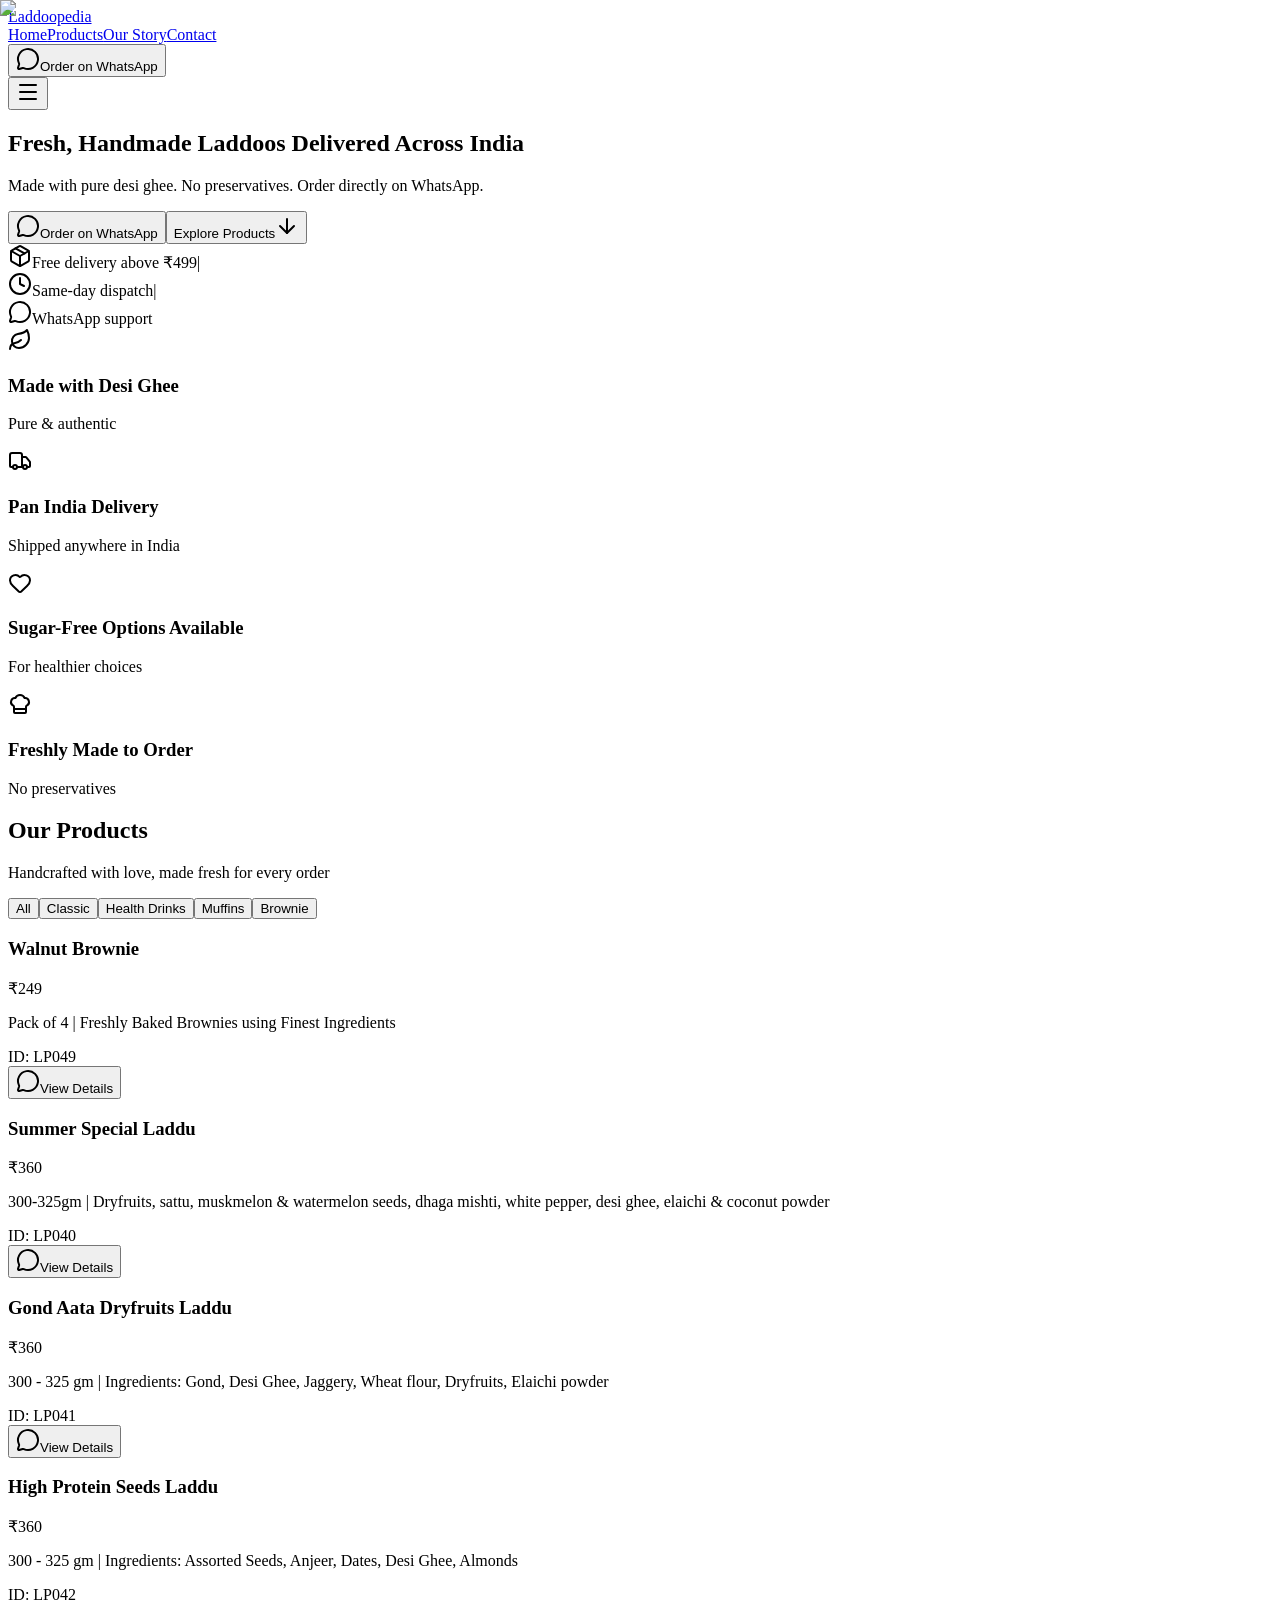
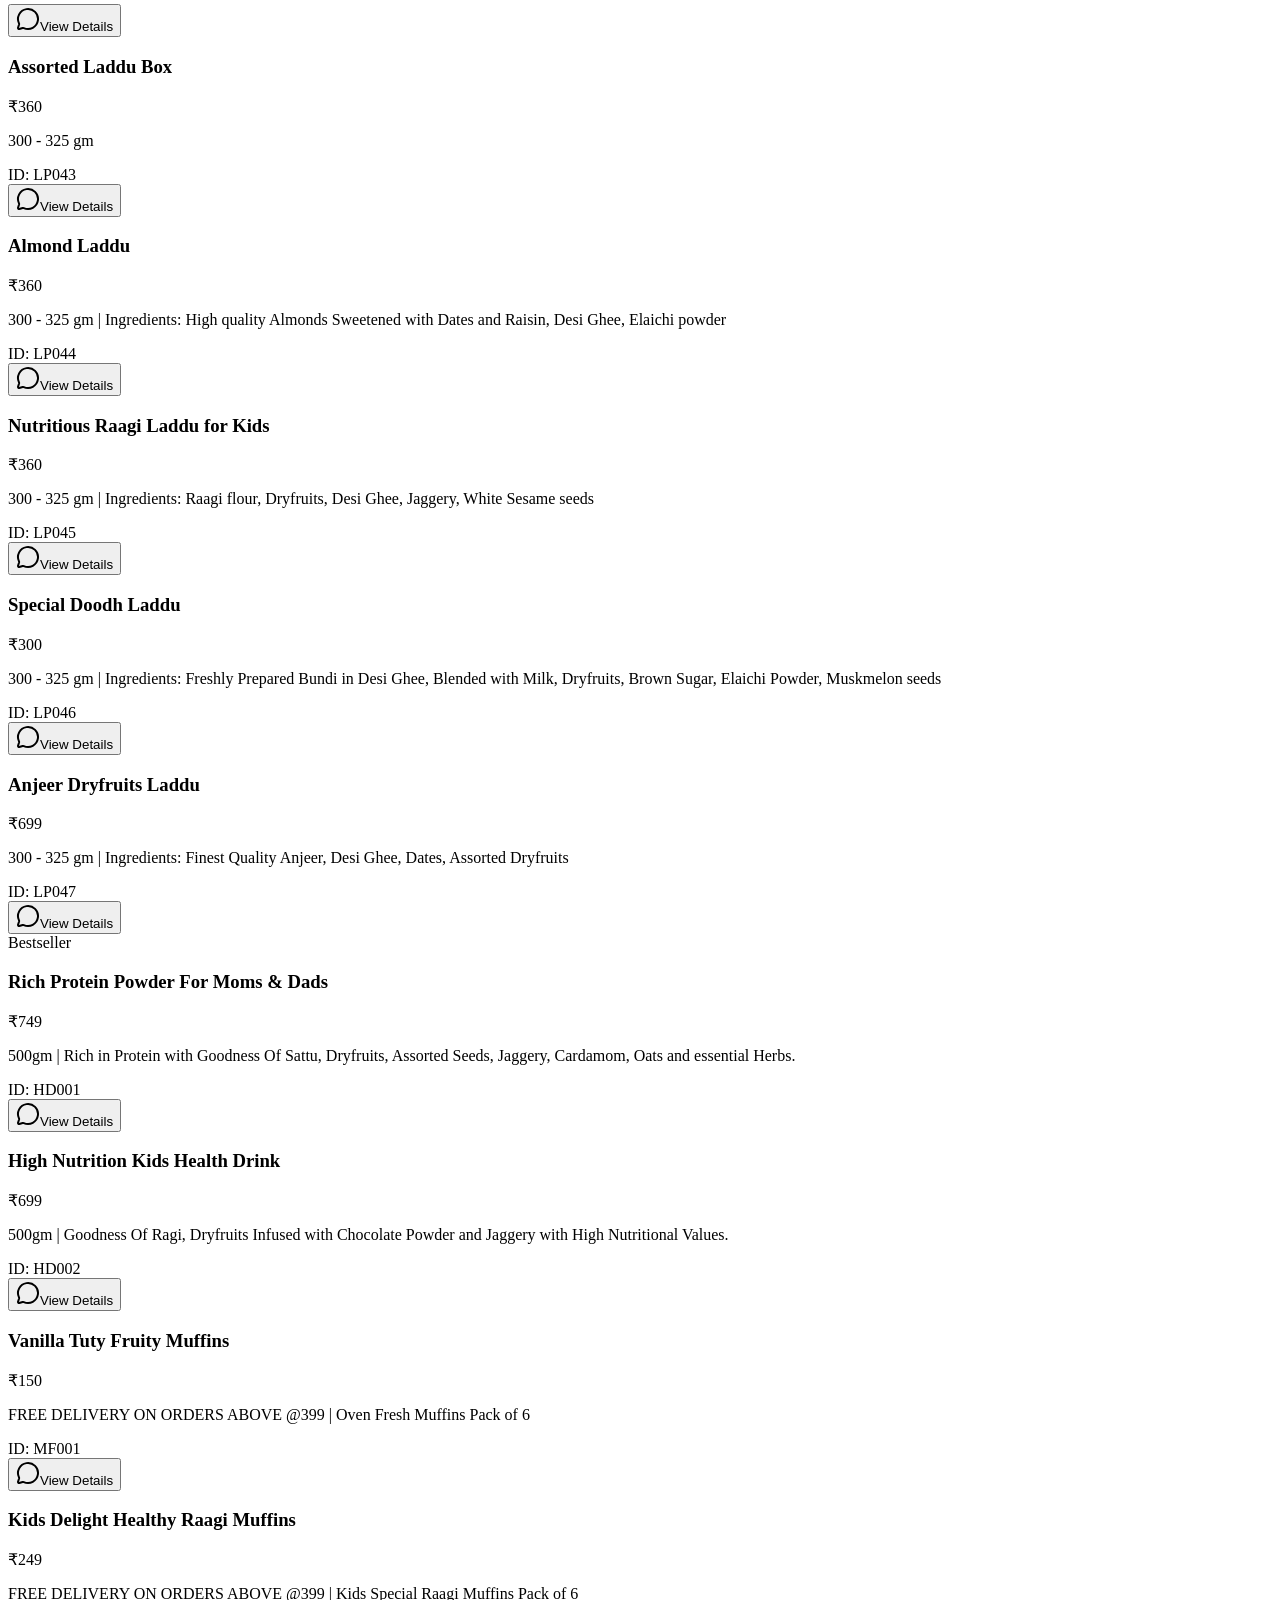
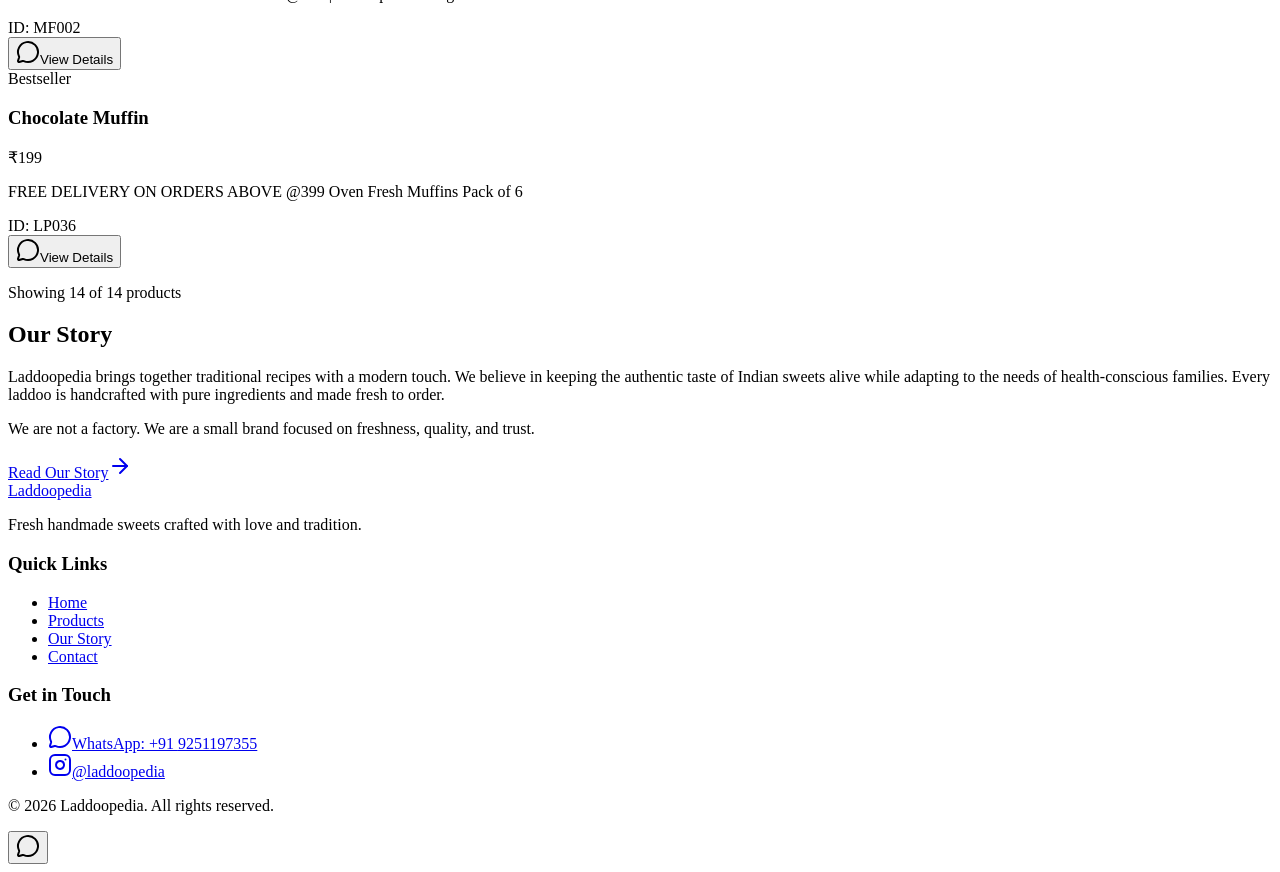
==== commit 0f55bd2e: "imgs" ====
--- a/out/index.html
+++ b/out/index.html
@@ -1 +1 @@
-<!DOCTYPE html><html lang="en" class="playfair_display_fa6c7a-module__e6LDAG__variable inter_fd091ad6-module__giF-bG__variable bg-background scroll-smooth"><head><meta charSet="utf-8"/><meta name="viewport" content="width=device-width, initial-scale=1"/><link rel="preload" href="/_next/static/media/2a65768255d6b625-s.p.14by5b4al-y~f.woff2" as="font" crossorigin="" type="font/woff2"/><link rel="preload" href="/_next/static/media/83afe278b6a6bb3c-s.p.0q-301v4kxxnr.woff2" as="font" crossorigin="" type="font/woff2"/><link rel="preload" as="image" href="/images/hero-laddoo.jpg"/><link rel="stylesheet" href="/_next/static/chunks/0fqjxgx6m__om.css" data-precedence="next"/><link rel="stylesheet" href="/_next/static/chunks/0r5oh8dc~uyql.css" data-precedence="next"/><link rel="preload" as="script" fetchPriority="low" href="/_next/static/chunks/03cfer45fiu76.js"/><script src="/_next/static/chunks/0pqt~8bl3ukh4.js" async=""></script><script src="/_next/static/chunks/10~x95jhs6ns3.js" async=""></script><script src="/_next/static/chunks/0if2ott4se3x8.js" async=""></script><script src="/_next/static/chunks/turbopack-0zj1-iswk93h6.js" async=""></script><script src="/_next/static/chunks/0iwz~d34oj_si.js" async=""></script><script src="/_next/static/chunks/0d3shmwh5_nmn.js" async=""></script><script src="/_next/static/chunks/169igzu~bfccp.js" async=""></script><script src="/_next/static/chunks/0iv870_omql8p.js" async=""></script><meta name="next-size-adjust" content=""/><meta name="theme-color" content="#e07b39"/><title>Laddoopedia - Fresh Handmade Laddoos | Pan India Delivery</title><meta name="description" content="Premium handmade laddoos made with pure desi ghee. No preservatives. Sugar-free options available. Order directly on WhatsApp with delivery across India."/><meta name="keywords" content="laddoo,indian sweets,pan india delivery,desi ghee,handmade sweets,sugar-free laddoo,besan laddoo,motichoor laddoo,online sweets"/><meta property="og:title" content="Laddoopedia - Fresh Handmade Laddoos | Pan India Delivery"/><meta property="og:description" content="Premium handmade laddoos made with pure desi ghee. No preservatives. Order on WhatsApp with delivery across India."/><meta property="og:type" content="website"/><meta name="twitter:card" content="summary"/><meta name="twitter:title" content="Laddoopedia - Fresh Handmade Laddoos | Pan India Delivery"/><meta name="twitter:description" content="Premium handmade laddoos made with pure desi ghee. No preservatives. Order on WhatsApp with delivery across India."/><script src="/_next/static/chunks/03~yq9q893hmn.js" noModule=""></script></head><body class="font-sans antialiased"><div hidden=""><!--$--><!--/$--></div><header class="sticky top-0 z-50 w-full border-b border-border/40 bg-background/95 backdrop-blur supports-[backdrop-filter]:bg-background/60"><nav class="mx-auto flex h-16 max-w-7xl items-center justify-between px-4 sm:px-6 lg:px-8"><a class="flex items-center gap-2" href="/"><span class="font-serif text-2xl font-bold text-primary">Laddoopedia</span></a><div class="hidden items-center gap-8 md:flex"><a class="text-sm font-medium text-muted-foreground transition-colors hover:text-foreground" href="/">Home</a><a class="text-sm font-medium text-muted-foreground transition-colors hover:text-foreground" href="#products">Products</a><a class="text-sm font-medium text-muted-foreground transition-colors hover:text-foreground" href="/our-story/">Our Story</a><a class="text-sm font-medium text-muted-foreground transition-colors hover:text-foreground" href="#contact">Contact</a></div><div class="hidden md:block"><button data-slot="button" class="inline-flex items-center justify-center whitespace-nowrap rounded-md text-sm font-medium transition-all disabled:pointer-events-none disabled:opacity-50 [&amp;_svg]:pointer-events-none [&amp;_svg:not([class*=&#x27;size-&#x27;])]:size-4 shrink-0 [&amp;_svg]:shrink-0 outline-none focus-visible:border-ring focus-visible:ring-ring/50 focus-visible:ring-[3px] aria-invalid:ring-destructive/20 dark:aria-invalid:ring-destructive/40 aria-invalid:border-destructive h-9 px-4 py-2 has-[&gt;svg]:px-3 gap-2 bg-[#25D366] text-white hover:bg-[#128C7E]"><svg xmlns="http://www.w3.org/2000/svg" width="24" height="24" viewBox="0 0 24 24" fill="none" stroke="currentColor" stroke-width="2" stroke-linecap="round" stroke-linejoin="round" class="lucide lucide-message-circle h-4 w-4" aria-hidden="true"><path d="M2.992 16.342a2 2 0 0 1 .094 1.167l-1.065 3.29a1 1 0 0 0 1.236 1.168l3.413-.998a2 2 0 0 1 1.099.092 10 10 0 1 0-4.777-4.719"></path></svg>Order on WhatsApp</button></div><button type="button" class="inline-flex items-center justify-center rounded-md p-2 text-foreground md:hidden" aria-expanded="false" aria-label="Toggle navigation menu"><svg xmlns="http://www.w3.org/2000/svg" width="24" height="24" viewBox="0 0 24 24" fill="none" stroke="currentColor" stroke-width="2" stroke-linecap="round" stroke-linejoin="round" class="lucide lucide-menu h-6 w-6" aria-hidden="true"><path d="M4 5h16"></path><path d="M4 12h16"></path><path d="M4 19h16"></path></svg></button></nav></header><main><section class="relative overflow-hidden bg-background"><div class="mx-auto max-w-7xl px-4 py-12 sm:px-6 sm:py-16 lg:px-8 lg:py-24"><div class="grid items-center gap-8 lg:grid-cols-2 lg:gap-16"><div class="text-center lg:text-left"><h1 class="font-serif text-4xl font-bold tracking-tight text-foreground sm:text-5xl lg:text-6xl"><span class="text-balance">Fresh, Handmade Laddoos Delivered</span> <span class="text-primary">Across India</span></h1><p class="mt-6 text-lg leading-relaxed text-muted-foreground sm:text-xl">Made with pure desi ghee. No preservatives. Order directly on WhatsApp.</p><div class="mt-8 flex flex-col gap-4 sm:flex-row sm:justify-center lg:justify-start"><button data-slot="button" class="inline-flex items-center justify-center whitespace-nowrap text-sm font-medium transition-all disabled:pointer-events-none disabled:opacity-50 [&amp;_svg]:pointer-events-none [&amp;_svg:not([class*=&#x27;size-&#x27;])]:size-4 shrink-0 [&amp;_svg]:shrink-0 outline-none focus-visible:border-ring focus-visible:ring-ring/50 focus-visible:ring-[3px] aria-invalid:ring-destructive/20 dark:aria-invalid:ring-destructive/40 aria-invalid:border-destructive h-10 rounded-md px-6 has-[&gt;svg]:px-4 gap-2 bg-[#25D366] text-white hover:bg-[#128C7E]"><svg xmlns="http://www.w3.org/2000/svg" width="24" height="24" viewBox="0 0 24 24" fill="none" stroke="currentColor" stroke-width="2" stroke-linecap="round" stroke-linejoin="round" class="lucide lucide-message-circle h-5 w-5" aria-hidden="true"><path d="M2.992 16.342a2 2 0 0 1 .094 1.167l-1.065 3.29a1 1 0 0 0 1.236 1.168l3.413-.998a2 2 0 0 1 1.099.092 10 10 0 1 0-4.777-4.719"></path></svg>Order on WhatsApp</button><button data-slot="button" class="inline-flex items-center justify-center whitespace-nowrap text-sm font-medium transition-all disabled:pointer-events-none disabled:opacity-50 [&amp;_svg]:pointer-events-none [&amp;_svg:not([class*=&#x27;size-&#x27;])]:size-4 shrink-0 [&amp;_svg]:shrink-0 outline-none focus-visible:border-ring focus-visible:ring-ring/50 focus-visible:ring-[3px] aria-invalid:ring-destructive/20 dark:aria-invalid:ring-destructive/40 aria-invalid:border-destructive border bg-background shadow-xs hover:bg-accent hover:text-accent-foreground dark:bg-input/30 dark:border-input dark:hover:bg-input/50 h-10 rounded-md px-6 has-[&gt;svg]:px-4 gap-2">Explore Products<svg xmlns="http://www.w3.org/2000/svg" width="24" height="24" viewBox="0 0 24 24" fill="none" stroke="currentColor" stroke-width="2" stroke-linecap="round" stroke-linejoin="round" class="lucide lucide-arrow-down h-4 w-4" aria-hidden="true"><path d="M12 5v14"></path><path d="m19 12-7 7-7-7"></path></svg></button></div></div><div class="relative mx-auto aspect-square w-full max-w-md lg:max-w-none"><div class="absolute inset-0 rounded-full bg-primary/10"></div><img alt="Assortment of fresh handmade laddoos" decoding="async" data-nimg="fill" class="rounded-3xl object-cover" style="position:absolute;height:100%;width:100%;left:0;top:0;right:0;bottom:0;color:transparent" src="/images/hero-laddoo.jpg"/></div></div></div></section><div class="bg-primary py-3"><div class="mx-auto max-w-7xl px-4 sm:px-6 lg:px-8"><div class="flex flex-wrap items-center justify-center gap-4 text-sm font-medium text-primary-foreground sm:gap-8"><div class="flex items-center gap-2"><svg xmlns="http://www.w3.org/2000/svg" width="24" height="24" viewBox="0 0 24 24" fill="none" stroke="currentColor" stroke-width="2" stroke-linecap="round" stroke-linejoin="round" class="lucide lucide-package h-4 w-4" aria-hidden="true"><path d="M11 21.73a2 2 0 0 0 2 0l7-4A2 2 0 0 0 21 16V8a2 2 0 0 0-1-1.73l-7-4a2 2 0 0 0-2 0l-7 4A2 2 0 0 0 3 8v8a2 2 0 0 0 1 1.73z"></path><path d="M12 22V12"></path><polyline points="3.29 7 12 12 20.71 7"></polyline><path d="m7.5 4.27 9 5.15"></path></svg><span>Free delivery above ₹499</span><span class="ml-4 hidden text-primary-foreground/60 sm:inline">|</span></div><div class="flex items-center gap-2"><svg xmlns="http://www.w3.org/2000/svg" width="24" height="24" viewBox="0 0 24 24" fill="none" stroke="currentColor" stroke-width="2" stroke-linecap="round" stroke-linejoin="round" class="lucide lucide-clock h-4 w-4" aria-hidden="true"><path d="M12 6v6l4 2"></path><circle cx="12" cy="12" r="10"></circle></svg><span>Same-day dispatch</span><span class="ml-4 hidden text-primary-foreground/60 sm:inline">|</span></div><div class="flex items-center gap-2"><svg xmlns="http://www.w3.org/2000/svg" width="24" height="24" viewBox="0 0 24 24" fill="none" stroke="currentColor" stroke-width="2" stroke-linecap="round" stroke-linejoin="round" class="lucide lucide-message-circle h-4 w-4" aria-hidden="true"><path d="M2.992 16.342a2 2 0 0 1 .094 1.167l-1.065 3.29a1 1 0 0 0 1.236 1.168l3.413-.998a2 2 0 0 1 1.099.092 10 10 0 1 0-4.777-4.719"></path></svg><span>WhatsApp support</span></div></div></div></div><section class="border-y border-border bg-card py-8"><div class="mx-auto max-w-7xl px-4 sm:px-6 lg:px-8"><div class="grid grid-cols-2 gap-6 md:grid-cols-4"><div class="flex flex-col items-center text-center"><div class="flex h-12 w-12 items-center justify-center rounded-full bg-primary/10"><svg xmlns="http://www.w3.org/2000/svg" width="24" height="24" viewBox="0 0 24 24" fill="none" stroke="currentColor" stroke-width="2" stroke-linecap="round" stroke-linejoin="round" class="lucide lucide-leaf h-6 w-6 text-primary" aria-hidden="true"><path d="M11 20A7 7 0 0 1 9.8 6.1C15.5 5 17 4.48 19 2c1 2 2 4.18 2 8 0 5.5-4.78 10-10 10Z"></path><path d="M2 21c0-3 1.85-5.36 5.08-6C9.5 14.52 12 13 13 12"></path></svg></div><h3 class="mt-3 text-sm font-semibold text-foreground sm:text-base">Made with Desi Ghee</h3><p class="mt-1 text-xs text-muted-foreground sm:text-sm">Pure &amp; authentic</p></div><div class="flex flex-col items-center text-center"><div class="flex h-12 w-12 items-center justify-center rounded-full bg-primary/10"><svg xmlns="http://www.w3.org/2000/svg" width="24" height="24" viewBox="0 0 24 24" fill="none" stroke="currentColor" stroke-width="2" stroke-linecap="round" stroke-linejoin="round" class="lucide lucide-truck h-6 w-6 text-primary" aria-hidden="true"><path d="M14 18V6a2 2 0 0 0-2-2H4a2 2 0 0 0-2 2v11a1 1 0 0 0 1 1h2"></path><path d="M15 18H9"></path><path d="M19 18h2a1 1 0 0 0 1-1v-3.65a1 1 0 0 0-.22-.624l-3.48-4.35A1 1 0 0 0 17.52 8H14"></path><circle cx="17" cy="18" r="2"></circle><circle cx="7" cy="18" r="2"></circle></svg></div><h3 class="mt-3 text-sm font-semibold text-foreground sm:text-base">Pan India Delivery</h3><p class="mt-1 text-xs text-muted-foreground sm:text-sm">Shipped anywhere in India</p></div><div class="flex flex-col items-center text-center"><div class="flex h-12 w-12 items-center justify-center rounded-full bg-primary/10"><svg xmlns="http://www.w3.org/2000/svg" width="24" height="24" viewBox="0 0 24 24" fill="none" stroke="currentColor" stroke-width="2" stroke-linecap="round" stroke-linejoin="round" class="lucide lucide-heart h-6 w-6 text-primary" aria-hidden="true"><path d="M2 9.5a5.5 5.5 0 0 1 9.591-3.676.56.56 0 0 0 .818 0A5.49 5.49 0 0 1 22 9.5c0 2.29-1.5 4-3 5.5l-5.492 5.313a2 2 0 0 1-3 .019L5 15c-1.5-1.5-3-3.2-3-5.5"></path></svg></div><h3 class="mt-3 text-sm font-semibold text-foreground sm:text-base">Sugar-Free Options Available</h3><p class="mt-1 text-xs text-muted-foreground sm:text-sm">For healthier choices</p></div><div class="flex flex-col items-center text-center"><div class="flex h-12 w-12 items-center justify-center rounded-full bg-primary/10"><svg xmlns="http://www.w3.org/2000/svg" width="24" height="24" viewBox="0 0 24 24" fill="none" stroke="currentColor" stroke-width="2" stroke-linecap="round" stroke-linejoin="round" class="lucide lucide-chef-hat h-6 w-6 text-primary" aria-hidden="true"><path d="M17 21a1 1 0 0 0 1-1v-5.35c0-.457.316-.844.727-1.041a4 4 0 0 0-2.134-7.589 5 5 0 0 0-9.186 0 4 4 0 0 0-2.134 7.588c.411.198.727.585.727 1.041V20a1 1 0 0 0 1 1Z"></path><path d="M6 17h12"></path></svg></div><h3 class="mt-3 text-sm font-semibold text-foreground sm:text-base">Freshly Made to Order</h3><p class="mt-1 text-xs text-muted-foreground sm:text-sm">No preservatives</p></div></div></div></section><section id="products" class="bg-background py-16 sm:py-20"><div class="mx-auto max-w-7xl px-4 sm:px-6 lg:px-8"><div class="mb-10 text-center"><h2 class="font-serif text-3xl font-bold text-foreground sm:text-4xl">Our Products</h2><p class="mt-3 text-muted-foreground">Handcrafted with love, made fresh for every order</p></div><div class="mb-8 flex flex-wrap justify-center gap-2"><button data-slot="button" class="inline-flex items-center justify-center gap-2 whitespace-nowrap rounded-md text-sm font-medium transition-all disabled:pointer-events-none disabled:opacity-50 [&amp;_svg]:pointer-events-none [&amp;_svg:not([class*=&#x27;size-&#x27;])]:size-4 shrink-0 [&amp;_svg]:shrink-0 outline-none focus-visible:border-ring focus-visible:ring-ring/50 focus-visible:ring-[3px] aria-invalid:ring-destructive/20 dark:aria-invalid:ring-destructive/40 aria-invalid:border-destructive bg-primary text-primary-foreground hover:bg-primary/90 h-9 px-4 py-2 has-[&gt;svg]:px-3 min-w-[80px]">All</button><button data-slot="button" class="inline-flex items-center justify-center gap-2 whitespace-nowrap rounded-md text-sm font-medium transition-all disabled:pointer-events-none disabled:opacity-50 [&amp;_svg]:pointer-events-none [&amp;_svg:not([class*=&#x27;size-&#x27;])]:size-4 shrink-0 [&amp;_svg]:shrink-0 outline-none focus-visible:border-ring focus-visible:ring-ring/50 focus-visible:ring-[3px] aria-invalid:ring-destructive/20 dark:aria-invalid:ring-destructive/40 aria-invalid:border-destructive border bg-background shadow-xs hover:bg-accent hover:text-accent-foreground dark:bg-input/30 dark:border-input dark:hover:bg-input/50 h-9 px-4 py-2 has-[&gt;svg]:px-3 min-w-[80px]">Classic</button><button data-slot="button" class="inline-flex items-center justify-center gap-2 whitespace-nowrap rounded-md text-sm font-medium transition-all disabled:pointer-events-none disabled:opacity-50 [&amp;_svg]:pointer-events-none [&amp;_svg:not([class*=&#x27;size-&#x27;])]:size-4 shrink-0 [&amp;_svg]:shrink-0 outline-none focus-visible:border-ring focus-visible:ring-ring/50 focus-visible:ring-[3px] aria-invalid:ring-destructive/20 dark:aria-invalid:ring-destructive/40 aria-invalid:border-destructive border bg-background shadow-xs hover:bg-accent hover:text-accent-foreground dark:bg-input/30 dark:border-input dark:hover:bg-input/50 h-9 px-4 py-2 has-[&gt;svg]:px-3 min-w-[80px]">Sugar-Free</button><button data-slot="button" class="inline-flex items-center justify-center gap-2 whitespace-nowrap rounded-md text-sm font-medium transition-all disabled:pointer-events-none disabled:opacity-50 [&amp;_svg]:pointer-events-none [&amp;_svg:not([class*=&#x27;size-&#x27;])]:size-4 shrink-0 [&amp;_svg]:shrink-0 outline-none focus-visible:border-ring focus-visible:ring-ring/50 focus-visible:ring-[3px] aria-invalid:ring-destructive/20 dark:aria-invalid:ring-destructive/40 aria-invalid:border-destructive border bg-background shadow-xs hover:bg-accent hover:text-accent-foreground dark:bg-input/30 dark:border-input dark:hover:bg-input/50 h-9 px-4 py-2 has-[&gt;svg]:px-3 min-w-[80px]">Health Drinks</button><button data-slot="button" class="inline-flex items-center justify-center gap-2 whitespace-nowrap rounded-md text-sm font-medium transition-all disabled:pointer-events-none disabled:opacity-50 [&amp;_svg]:pointer-events-none [&amp;_svg:not([class*=&#x27;size-&#x27;])]:size-4 shrink-0 [&amp;_svg]:shrink-0 outline-none focus-visible:border-ring focus-visible:ring-ring/50 focus-visible:ring-[3px] aria-invalid:ring-destructive/20 dark:aria-invalid:ring-destructive/40 aria-invalid:border-destructive border bg-background shadow-xs hover:bg-accent hover:text-accent-foreground dark:bg-input/30 dark:border-input dark:hover:bg-input/50 h-9 px-4 py-2 has-[&gt;svg]:px-3 min-w-[80px]">Muffins</button></div><div class="grid gap-6 sm:grid-cols-2 lg:grid-cols-4"><div data-slot="card" class="bg-card text-card-foreground flex flex-col gap-6 rounded-xl border py-6 shadow-sm group overflow-hidden transition-all duration-300 hover:shadow-lg cursor-pointer"><div class="relative aspect-square overflow-hidden"><img alt="Besan Laddoo" loading="lazy" decoding="async" data-nimg="fill" class="object-cover transition-transform duration-300 group-hover:scale-105" style="position:absolute;height:100%;width:100%;left:0;top:0;right:0;bottom:0;color:transparent" src="/images/besan-laddoo.jpg"/><div class="absolute left-2 top-2 flex flex-wrap gap-1"><span class="rounded-full px-2 py-1 text-xs font-semibold bg-primary text-primary-foreground">Bestseller</span></div></div><div data-slot="card-content" class="p-4"><div class="mb-2 flex items-start justify-between gap-2"><h3 class="font-semibold text-foreground">Besan Laddoo</h3><span class="whitespace-nowrap font-bold text-primary">₹<!-- -->450</span></div><p class="mb-4 line-clamp-2 text-sm text-muted-foreground">Traditional besan laddoo made with pure desi ghee and cardamom</p><div class="mb-3 text-xs text-muted-foreground">ID: <!-- -->LP001</div><button data-slot="button" class="inline-flex items-center justify-center whitespace-nowrap text-sm font-medium transition-all disabled:pointer-events-none disabled:opacity-50 [&amp;_svg]:pointer-events-none [&amp;_svg:not([class*=&#x27;size-&#x27;])]:size-4 shrink-0 [&amp;_svg]:shrink-0 outline-none focus-visible:border-ring focus-visible:ring-ring/50 focus-visible:ring-[3px] aria-invalid:ring-destructive/20 dark:aria-invalid:ring-destructive/40 aria-invalid:border-destructive h-8 rounded-md px-3 has-[&gt;svg]:px-2.5 w-full gap-2 bg-[#25D366] text-white hover:bg-[#128C7E]"><svg xmlns="http://www.w3.org/2000/svg" width="24" height="24" viewBox="0 0 24 24" fill="none" stroke="currentColor" stroke-width="2" stroke-linecap="round" stroke-linejoin="round" class="lucide lucide-message-circle h-4 w-4" aria-hidden="true"><path d="M2.992 16.342a2 2 0 0 1 .094 1.167l-1.065 3.29a1 1 0 0 0 1.236 1.168l3.413-.998a2 2 0 0 1 1.099.092 10 10 0 1 0-4.777-4.719"></path></svg>View Details</button></div></div><div data-slot="card" class="bg-card text-card-foreground flex flex-col gap-6 rounded-xl border py-6 shadow-sm group overflow-hidden transition-all duration-300 hover:shadow-lg cursor-pointer"><div class="relative aspect-square overflow-hidden"><img alt="Boondi Laddoo" loading="lazy" decoding="async" data-nimg="fill" class="object-cover transition-transform duration-300 group-hover:scale-105" style="position:absolute;height:100%;width:100%;left:0;top:0;right:0;bottom:0;color:transparent" src="/images/boondi-laddoo.jpg"/></div><div data-slot="card-content" class="p-4"><div class="mb-2 flex items-start justify-between gap-2"><h3 class="font-semibold text-foreground">Boondi Laddoo</h3><span class="whitespace-nowrap font-bold text-primary">₹<!-- -->420</span></div><p class="mb-4 line-clamp-2 text-sm text-muted-foreground">Classic boondi laddoo with aromatic saffron and nuts</p><div class="mb-3 text-xs text-muted-foreground">ID: <!-- -->LP003</div><button data-slot="button" class="inline-flex items-center justify-center whitespace-nowrap text-sm font-medium transition-all disabled:pointer-events-none disabled:opacity-50 [&amp;_svg]:pointer-events-none [&amp;_svg:not([class*=&#x27;size-&#x27;])]:size-4 shrink-0 [&amp;_svg]:shrink-0 outline-none focus-visible:border-ring focus-visible:ring-ring/50 focus-visible:ring-[3px] aria-invalid:ring-destructive/20 dark:aria-invalid:ring-destructive/40 aria-invalid:border-destructive h-8 rounded-md px-3 has-[&gt;svg]:px-2.5 w-full gap-2 bg-[#25D366] text-white hover:bg-[#128C7E]"><svg xmlns="http://www.w3.org/2000/svg" width="24" height="24" viewBox="0 0 24 24" fill="none" stroke="currentColor" stroke-width="2" stroke-linecap="round" stroke-linejoin="round" class="lucide lucide-message-circle h-4 w-4" aria-hidden="true"><path d="M2.992 16.342a2 2 0 0 1 .094 1.167l-1.065 3.29a1 1 0 0 0 1.236 1.168l3.413-.998a2 2 0 0 1 1.099.092 10 10 0 1 0-4.777-4.719"></path></svg>View Details</button></div></div><div data-slot="card" class="bg-card text-card-foreground flex flex-col gap-6 rounded-xl border py-6 shadow-sm group overflow-hidden transition-all duration-300 hover:shadow-lg cursor-pointer"><div class="relative aspect-square overflow-hidden"><img alt="Til Laddoo" loading="lazy" decoding="async" data-nimg="fill" class="object-cover transition-transform duration-300 group-hover:scale-105" style="position:absolute;height:100%;width:100%;left:0;top:0;right:0;bottom:0;color:transparent" src="/images/til-laddoo.jpg"/></div><div data-slot="card-content" class="p-4"><div class="mb-2 flex items-start justify-between gap-2"><h3 class="font-semibold text-foreground">Til Laddoo</h3><span class="whitespace-nowrap font-bold text-primary">₹<!-- -->350</span></div><p class="mb-4 line-clamp-2 text-sm text-muted-foreground">Sesame seed laddoo with jaggery, perfect for winters</p><div class="mb-3 text-xs text-muted-foreground">ID: <!-- -->LP006</div><button data-slot="button" class="inline-flex items-center justify-center whitespace-nowrap text-sm font-medium transition-all disabled:pointer-events-none disabled:opacity-50 [&amp;_svg]:pointer-events-none [&amp;_svg:not([class*=&#x27;size-&#x27;])]:size-4 shrink-0 [&amp;_svg]:shrink-0 outline-none focus-visible:border-ring focus-visible:ring-ring/50 focus-visible:ring-[3px] aria-invalid:ring-destructive/20 dark:aria-invalid:ring-destructive/40 aria-invalid:border-destructive h-8 rounded-md px-3 has-[&gt;svg]:px-2.5 w-full gap-2 bg-[#25D366] text-white hover:bg-[#128C7E]"><svg xmlns="http://www.w3.org/2000/svg" width="24" height="24" viewBox="0 0 24 24" fill="none" stroke="currentColor" stroke-width="2" stroke-linecap="round" stroke-linejoin="round" class="lucide lucide-message-circle h-4 w-4" aria-hidden="true"><path d="M2.992 16.342a2 2 0 0 1 .094 1.167l-1.065 3.29a1 1 0 0 0 1.236 1.168l3.413-.998a2 2 0 0 1 1.099.092 10 10 0 1 0-4.777-4.719"></path></svg>View Details</button></div></div><div data-slot="card" class="bg-card text-card-foreground flex flex-col gap-6 rounded-xl border py-6 shadow-sm group overflow-hidden transition-all duration-300 hover:shadow-lg cursor-pointer"><div class="relative aspect-square overflow-hidden"><img alt="Churma Laddoo" loading="lazy" decoding="async" data-nimg="fill" class="object-cover transition-transform duration-300 group-hover:scale-105" style="position:absolute;height:100%;width:100%;left:0;top:0;right:0;bottom:0;color:transparent" src="/images/churma-laddoo.jpg"/><div class="absolute left-2 top-2 flex flex-wrap gap-1"><span class="rounded-full px-2 py-1 text-xs font-semibold bg-primary text-primary-foreground">Bestseller</span></div></div><div data-slot="card-content" class="p-4"><div class="mb-2 flex items-start justify-between gap-2"><h3 class="font-semibold text-foreground">Churma Laddoo</h3><span class="whitespace-nowrap font-bold text-primary">₹<!-- -->480</span></div><p class="mb-4 line-clamp-2 text-sm text-muted-foreground">Rajasthani specialty made with wheat flour and desi ghee</p><div class="mb-3 text-xs text-muted-foreground">ID: <!-- -->LP007</div><button data-slot="button" class="inline-flex items-center justify-center whitespace-nowrap text-sm font-medium transition-all disabled:pointer-events-none disabled:opacity-50 [&amp;_svg]:pointer-events-none [&amp;_svg:not([class*=&#x27;size-&#x27;])]:size-4 shrink-0 [&amp;_svg]:shrink-0 outline-none focus-visible:border-ring focus-visible:ring-ring/50 focus-visible:ring-[3px] aria-invalid:ring-destructive/20 dark:aria-invalid:ring-destructive/40 aria-invalid:border-destructive h-8 rounded-md px-3 has-[&gt;svg]:px-2.5 w-full gap-2 bg-[#25D366] text-white hover:bg-[#128C7E]"><svg xmlns="http://www.w3.org/2000/svg" width="24" height="24" viewBox="0 0 24 24" fill="none" stroke="currentColor" stroke-width="2" stroke-linecap="round" stroke-linejoin="round" class="lucide lucide-message-circle h-4 w-4" aria-hidden="true"><path d="M2.992 16.342a2 2 0 0 1 .094 1.167l-1.065 3.29a1 1 0 0 0 1.236 1.168l3.413-.998a2 2 0 0 1 1.099.092 10 10 0 1 0-4.777-4.719"></path></svg>View Details</button></div></div><div data-slot="card" class="bg-card text-card-foreground flex flex-col gap-6 rounded-xl border py-6 shadow-sm group overflow-hidden transition-all duration-300 hover:shadow-lg cursor-pointer"><div class="relative aspect-square overflow-hidden"><img alt="Aata Laddoo" loading="lazy" decoding="async" data-nimg="fill" class="object-cover transition-transform duration-300 group-hover:scale-105" style="position:absolute;height:100%;width:100%;left:0;top:0;right:0;bottom:0;color:transparent" src="/images/aata-laddoo.jpg"/></div><div data-slot="card-content" class="p-4"><div class="mb-2 flex items-start justify-between gap-2"><h3 class="font-semibold text-foreground">Aata Laddoo</h3><span class="whitespace-nowrap font-bold text-primary">₹<!-- -->390</span></div><p class="mb-4 line-clamp-2 text-sm text-muted-foreground">Whole wheat laddoo with jaggery and nuts</p><div class="mb-3 text-xs text-muted-foreground">ID: <!-- -->LP009</div><button data-slot="button" class="inline-flex items-center justify-center whitespace-nowrap text-sm font-medium transition-all disabled:pointer-events-none disabled:opacity-50 [&amp;_svg]:pointer-events-none [&amp;_svg:not([class*=&#x27;size-&#x27;])]:size-4 shrink-0 [&amp;_svg]:shrink-0 outline-none focus-visible:border-ring focus-visible:ring-ring/50 focus-visible:ring-[3px] aria-invalid:ring-destructive/20 dark:aria-invalid:ring-destructive/40 aria-invalid:border-destructive h-8 rounded-md px-3 has-[&gt;svg]:px-2.5 w-full gap-2 bg-[#25D366] text-white hover:bg-[#128C7E]"><svg xmlns="http://www.w3.org/2000/svg" width="24" height="24" viewBox="0 0 24 24" fill="none" stroke="currentColor" stroke-width="2" stroke-linecap="round" stroke-linejoin="round" class="lucide lucide-message-circle h-4 w-4" aria-hidden="true"><path d="M2.992 16.342a2 2 0 0 1 .094 1.167l-1.065 3.29a1 1 0 0 0 1.236 1.168l3.413-.998a2 2 0 0 1 1.099.092 10 10 0 1 0-4.777-4.719"></path></svg>View Details</button></div></div><div data-slot="card" class="bg-card text-card-foreground flex flex-col gap-6 rounded-xl border py-6 shadow-sm group overflow-hidden transition-all duration-300 hover:shadow-lg cursor-pointer"><div class="relative aspect-square overflow-hidden"><img alt="Dry Fruit Laddoo" loading="lazy" decoding="async" data-nimg="fill" class="object-cover transition-transform duration-300 group-hover:scale-105" style="position:absolute;height:100%;width:100%;left:0;top:0;right:0;bottom:0;color:transparent" src="/images/dryfruit-laddoo.jpg"/><div class="absolute left-2 top-2 flex flex-wrap gap-1"><span class="rounded-full px-2 py-1 text-xs font-semibold bg-primary text-primary-foreground">Bestseller</span></div></div><div data-slot="card-content" class="p-4"><div class="mb-2 flex items-start justify-between gap-2"><h3 class="font-semibold text-foreground">Dry Fruit Laddoo</h3><span class="whitespace-nowrap font-bold text-primary">₹<!-- -->650</span></div><p class="mb-4 line-clamp-2 text-sm text-muted-foreground">Premium mix of almonds, cashews, pistachios and dates</p><div class="mb-3 text-xs text-muted-foreground">ID: <!-- -->LP011</div><button data-slot="button" class="inline-flex items-center justify-center whitespace-nowrap text-sm font-medium transition-all disabled:pointer-events-none disabled:opacity-50 [&amp;_svg]:pointer-events-none [&amp;_svg:not([class*=&#x27;size-&#x27;])]:size-4 shrink-0 [&amp;_svg]:shrink-0 outline-none focus-visible:border-ring focus-visible:ring-ring/50 focus-visible:ring-[3px] aria-invalid:ring-destructive/20 dark:aria-invalid:ring-destructive/40 aria-invalid:border-destructive h-8 rounded-md px-3 has-[&gt;svg]:px-2.5 w-full gap-2 bg-[#25D366] text-white hover:bg-[#128C7E]"><svg xmlns="http://www.w3.org/2000/svg" width="24" height="24" viewBox="0 0 24 24" fill="none" stroke="currentColor" stroke-width="2" stroke-linecap="round" stroke-linejoin="round" class="lucide lucide-message-circle h-4 w-4" aria-hidden="true"><path d="M2.992 16.342a2 2 0 0 1 .094 1.167l-1.065 3.29a1 1 0 0 0 1.236 1.168l3.413-.998a2 2 0 0 1 1.099.092 10 10 0 1 0-4.777-4.719"></path></svg>View Details</button></div></div><div data-slot="card" class="bg-card text-card-foreground flex flex-col gap-6 rounded-xl border py-6 shadow-sm group overflow-hidden transition-all duration-300 hover:shadow-lg cursor-pointer"><div class="relative aspect-square overflow-hidden"><img alt="Badam Laddoo" loading="lazy" decoding="async" data-nimg="fill" class="object-cover transition-transform duration-300 group-hover:scale-105" style="position:absolute;height:100%;width:100%;left:0;top:0;right:0;bottom:0;color:transparent" src="/images/badam-laddoo.jpg"/></div><div data-slot="card-content" class="p-4"><div class="mb-2 flex items-start justify-between gap-2"><h3 class="font-semibold text-foreground">Badam Laddoo</h3><span class="whitespace-nowrap font-bold text-primary">₹<!-- -->700</span></div><p class="mb-4 line-clamp-2 text-sm text-muted-foreground">Pure almond laddoo with saffron and cardamom</p><div class="mb-3 text-xs text-muted-foreground">ID: <!-- -->LP012</div><button data-slot="button" class="inline-flex items-center justify-center whitespace-nowrap text-sm font-medium transition-all disabled:pointer-events-none disabled:opacity-50 [&amp;_svg]:pointer-events-none [&amp;_svg:not([class*=&#x27;size-&#x27;])]:size-4 shrink-0 [&amp;_svg]:shrink-0 outline-none focus-visible:border-ring focus-visible:ring-ring/50 focus-visible:ring-[3px] aria-invalid:ring-destructive/20 dark:aria-invalid:ring-destructive/40 aria-invalid:border-destructive h-8 rounded-md px-3 has-[&gt;svg]:px-2.5 w-full gap-2 bg-[#25D366] text-white hover:bg-[#128C7E]"><svg xmlns="http://www.w3.org/2000/svg" width="24" height="24" viewBox="0 0 24 24" fill="none" stroke="currentColor" stroke-width="2" stroke-linecap="round" stroke-linejoin="round" class="lucide lucide-message-circle h-4 w-4" aria-hidden="true"><path d="M2.992 16.342a2 2 0 0 1 .094 1.167l-1.065 3.29a1 1 0 0 0 1.236 1.168l3.413-.998a2 2 0 0 1 1.099.092 10 10 0 1 0-4.777-4.719"></path></svg>View Details</button></div></div><div data-slot="card" class="bg-card text-card-foreground flex flex-col gap-6 rounded-xl border py-6 shadow-sm group overflow-hidden transition-all duration-300 hover:shadow-lg cursor-pointer"><div class="relative aspect-square overflow-hidden"><img alt="Mixed Nut Laddoo" loading="lazy" decoding="async" data-nimg="fill" class="object-cover transition-transform duration-300 group-hover:scale-105" style="position:absolute;height:100%;width:100%;left:0;top:0;right:0;bottom:0;color:transparent" src="/images/mixednut-laddoo.jpg"/></div><div data-slot="card-content" class="p-4"><div class="mb-2 flex items-start justify-between gap-2"><h3 class="font-semibold text-foreground">Mixed Nut Laddoo</h3><span class="whitespace-nowrap font-bold text-primary">₹<!-- -->620</span></div><p class="mb-4 line-clamp-2 text-sm text-muted-foreground">Assorted nuts with dates and honey</p><div class="mb-3 text-xs text-muted-foreground">ID: <!-- -->LP016</div><button data-slot="button" class="inline-flex items-center justify-center whitespace-nowrap text-sm font-medium transition-all disabled:pointer-events-none disabled:opacity-50 [&amp;_svg]:pointer-events-none [&amp;_svg:not([class*=&#x27;size-&#x27;])]:size-4 shrink-0 [&amp;_svg]:shrink-0 outline-none focus-visible:border-ring focus-visible:ring-ring/50 focus-visible:ring-[3px] aria-invalid:ring-destructive/20 dark:aria-invalid:ring-destructive/40 aria-invalid:border-destructive h-8 rounded-md px-3 has-[&gt;svg]:px-2.5 w-full gap-2 bg-[#25D366] text-white hover:bg-[#128C7E]"><svg xmlns="http://www.w3.org/2000/svg" width="24" height="24" viewBox="0 0 24 24" fill="none" stroke="currentColor" stroke-width="2" stroke-linecap="round" stroke-linejoin="round" class="lucide lucide-message-circle h-4 w-4" aria-hidden="true"><path d="M2.992 16.342a2 2 0 0 1 .094 1.167l-1.065 3.29a1 1 0 0 0 1.236 1.168l3.413-.998a2 2 0 0 1 1.099.092 10 10 0 1 0-4.777-4.719"></path></svg>View Details</button></div></div><div data-slot="card" class="bg-card text-card-foreground flex flex-col gap-6 rounded-xl border py-6 shadow-sm group overflow-hidden transition-all duration-300 hover:shadow-lg cursor-pointer"><div class="relative aspect-square overflow-hidden"><img alt="Sugar-Free Besan Laddoo" loading="lazy" decoding="async" data-nimg="fill" class="object-cover transition-transform duration-300 group-hover:scale-105" style="position:absolute;height:100%;width:100%;left:0;top:0;right:0;bottom:0;color:transparent" src="/images/sf-besan-laddoo.jpg"/><div class="absolute left-2 top-2 flex flex-wrap gap-1"><span class="rounded-full px-2 py-1 text-xs font-semibold bg-accent text-accent-foreground">Sugar-Free</span></div></div><div data-slot="card-content" class="p-4"><div class="mb-2 flex items-start justify-between gap-2"><h3 class="font-semibold text-foreground">Sugar-Free Besan Laddoo</h3><span class="whitespace-nowrap font-bold text-primary">₹<!-- -->520</span></div><p class="mb-4 line-clamp-2 text-sm text-muted-foreground">Besan laddoo sweetened with stevia, diabetic-friendly</p><div class="mb-3 text-xs text-muted-foreground">ID: <!-- -->LP017</div><button data-slot="button" class="inline-flex items-center justify-center whitespace-nowrap text-sm font-medium transition-all disabled:pointer-events-none disabled:opacity-50 [&amp;_svg]:pointer-events-none [&amp;_svg:not([class*=&#x27;size-&#x27;])]:size-4 shrink-0 [&amp;_svg]:shrink-0 outline-none focus-visible:border-ring focus-visible:ring-ring/50 focus-visible:ring-[3px] aria-invalid:ring-destructive/20 dark:aria-invalid:ring-destructive/40 aria-invalid:border-destructive h-8 rounded-md px-3 has-[&gt;svg]:px-2.5 w-full gap-2 bg-[#25D366] text-white hover:bg-[#128C7E]"><svg xmlns="http://www.w3.org/2000/svg" width="24" height="24" viewBox="0 0 24 24" fill="none" stroke="currentColor" stroke-width="2" stroke-linecap="round" stroke-linejoin="round" class="lucide lucide-message-circle h-4 w-4" aria-hidden="true"><path d="M2.992 16.342a2 2 0 0 1 .094 1.167l-1.065 3.29a1 1 0 0 0 1.236 1.168l3.413-.998a2 2 0 0 1 1.099.092 10 10 0 1 0-4.777-4.719"></path></svg>View Details</button></div></div><div data-slot="card" class="bg-card text-card-foreground flex flex-col gap-6 rounded-xl border py-6 shadow-sm group overflow-hidden transition-all duration-300 hover:shadow-lg cursor-pointer"><div class="relative aspect-square overflow-hidden"><img alt="Sugar-Free Dry Fruit Laddoo" loading="lazy" decoding="async" data-nimg="fill" class="object-cover transition-transform duration-300 group-hover:scale-105" style="position:absolute;height:100%;width:100%;left:0;top:0;right:0;bottom:0;color:transparent" src="/images/sf-dryfruit-laddoo.jpg"/><div class="absolute left-2 top-2 flex flex-wrap gap-1"><span class="rounded-full px-2 py-1 text-xs font-semibold bg-accent text-accent-foreground">Sugar-Free</span><span class="rounded-full px-2 py-1 text-xs font-semibold bg-primary text-primary-foreground">Bestseller</span></div></div><div data-slot="card-content" class="p-4"><div class="mb-2 flex items-start justify-between gap-2"><h3 class="font-semibold text-foreground">Sugar-Free Dry Fruit Laddoo</h3><span class="whitespace-nowrap font-bold text-primary">₹<!-- -->680</span></div><p class="mb-4 line-clamp-2 text-sm text-muted-foreground">All-natural dry fruit laddoo with dates as sweetener</p><div class="mb-3 text-xs text-muted-foreground">ID: <!-- -->LP018</div><button data-slot="button" class="inline-flex items-center justify-center whitespace-nowrap text-sm font-medium transition-all disabled:pointer-events-none disabled:opacity-50 [&amp;_svg]:pointer-events-none [&amp;_svg:not([class*=&#x27;size-&#x27;])]:size-4 shrink-0 [&amp;_svg]:shrink-0 outline-none focus-visible:border-ring focus-visible:ring-ring/50 focus-visible:ring-[3px] aria-invalid:ring-destructive/20 dark:aria-invalid:ring-destructive/40 aria-invalid:border-destructive h-8 rounded-md px-3 has-[&gt;svg]:px-2.5 w-full gap-2 bg-[#25D366] text-white hover:bg-[#128C7E]"><svg xmlns="http://www.w3.org/2000/svg" width="24" height="24" viewBox="0 0 24 24" fill="none" stroke="currentColor" stroke-width="2" stroke-linecap="round" stroke-linejoin="round" class="lucide lucide-message-circle h-4 w-4" aria-hidden="true"><path d="M2.992 16.342a2 2 0 0 1 .094 1.167l-1.065 3.29a1 1 0 0 0 1.236 1.168l3.413-.998a2 2 0 0 1 1.099.092 10 10 0 1 0-4.777-4.719"></path></svg>View Details</button></div></div><div data-slot="card" class="bg-card text-card-foreground flex flex-col gap-6 rounded-xl border py-6 shadow-sm group overflow-hidden transition-all duration-300 hover:shadow-lg cursor-pointer"><div class="relative aspect-square overflow-hidden"><img alt="Sugar-Free Ragi Laddoo" loading="lazy" decoding="async" data-nimg="fill" class="object-cover transition-transform duration-300 group-hover:scale-105" style="position:absolute;height:100%;width:100%;left:0;top:0;right:0;bottom:0;color:transparent" src="/images/sf-ragi-laddoo.jpg"/><div class="absolute left-2 top-2 flex flex-wrap gap-1"><span class="rounded-full px-2 py-1 text-xs font-semibold bg-accent text-accent-foreground">Sugar-Free</span></div></div><div data-slot="card-content" class="p-4"><div class="mb-2 flex items-start justify-between gap-2"><h3 class="font-semibold text-foreground">Sugar-Free Ragi Laddoo</h3><span class="whitespace-nowrap font-bold text-primary">₹<!-- -->420</span></div><p class="mb-4 line-clamp-2 text-sm text-muted-foreground">Finger millet laddoo with jaggery and almonds</p><div class="mb-3 text-xs text-muted-foreground">ID: <!-- -->LP021</div><button data-slot="button" class="inline-flex items-center justify-center whitespace-nowrap text-sm font-medium transition-all disabled:pointer-events-none disabled:opacity-50 [&amp;_svg]:pointer-events-none [&amp;_svg:not([class*=&#x27;size-&#x27;])]:size-4 shrink-0 [&amp;_svg]:shrink-0 outline-none focus-visible:border-ring focus-visible:ring-ring/50 focus-visible:ring-[3px] aria-invalid:ring-destructive/20 dark:aria-invalid:ring-destructive/40 aria-invalid:border-destructive h-8 rounded-md px-3 has-[&gt;svg]:px-2.5 w-full gap-2 bg-[#25D366] text-white hover:bg-[#128C7E]"><svg xmlns="http://www.w3.org/2000/svg" width="24" height="24" viewBox="0 0 24 24" fill="none" stroke="currentColor" stroke-width="2" stroke-linecap="round" stroke-linejoin="round" class="lucide lucide-message-circle h-4 w-4" aria-hidden="true"><path d="M2.992 16.342a2 2 0 0 1 .094 1.167l-1.065 3.29a1 1 0 0 0 1.236 1.168l3.413-.998a2 2 0 0 1 1.099.092 10 10 0 1 0-4.777-4.719"></path></svg>View Details</button></div></div><div data-slot="card" class="bg-card text-card-foreground flex flex-col gap-6 rounded-xl border py-6 shadow-sm group overflow-hidden transition-all duration-300 hover:shadow-lg cursor-pointer"><div class="relative aspect-square overflow-hidden"><img alt="Sugar-Free Protein Laddoo" loading="lazy" decoding="async" data-nimg="fill" class="object-cover transition-transform duration-300 group-hover:scale-105" style="position:absolute;height:100%;width:100%;left:0;top:0;right:0;bottom:0;color:transparent" src="/images/sf-protein-laddoo.jpg"/><div class="absolute left-2 top-2 flex flex-wrap gap-1"><span class="rounded-full px-2 py-1 text-xs font-semibold bg-accent text-accent-foreground">Sugar-Free</span></div></div><div data-slot="card-content" class="p-4"><div class="mb-2 flex items-start justify-between gap-2"><h3 class="font-semibold text-foreground">Sugar-Free Protein Laddoo</h3><span class="whitespace-nowrap font-bold text-primary">₹<!-- -->550</span></div><p class="mb-4 line-clamp-2 text-sm text-muted-foreground">High-protein laddoo with nuts and seeds</p><div class="mb-3 text-xs text-muted-foreground">ID: <!-- -->LP022</div><button data-slot="button" class="inline-flex items-center justify-center whitespace-nowrap text-sm font-medium transition-all disabled:pointer-events-none disabled:opacity-50 [&amp;_svg]:pointer-events-none [&amp;_svg:not([class*=&#x27;size-&#x27;])]:size-4 shrink-0 [&amp;_svg]:shrink-0 outline-none focus-visible:border-ring focus-visible:ring-ring/50 focus-visible:ring-[3px] aria-invalid:ring-destructive/20 dark:aria-invalid:ring-destructive/40 aria-invalid:border-destructive h-8 rounded-md px-3 has-[&gt;svg]:px-2.5 w-full gap-2 bg-[#25D366] text-white hover:bg-[#128C7E]"><svg xmlns="http://www.w3.org/2000/svg" width="24" height="24" viewBox="0 0 24 24" fill="none" stroke="currentColor" stroke-width="2" stroke-linecap="round" stroke-linejoin="round" class="lucide lucide-message-circle h-4 w-4" aria-hidden="true"><path d="M2.992 16.342a2 2 0 0 1 .094 1.167l-1.065 3.29a1 1 0 0 0 1.236 1.168l3.413-.998a2 2 0 0 1 1.099.092 10 10 0 1 0-4.777-4.719"></path></svg>View Details</button></div></div><div data-slot="card" class="bg-card text-card-foreground flex flex-col gap-6 rounded-xl border py-6 shadow-sm group overflow-hidden transition-all duration-300 hover:shadow-lg cursor-pointer"><div class="relative aspect-square overflow-hidden"><img alt="Sugar-Free Sesame Laddoo" loading="lazy" decoding="async" data-nimg="fill" class="object-cover transition-transform duration-300 group-hover:scale-105" style="position:absolute;height:100%;width:100%;left:0;top:0;right:0;bottom:0;color:transparent" src="/images/sf-sesame-laddoo.jpg"/><div class="absolute left-2 top-2 flex flex-wrap gap-1"><span class="rounded-full px-2 py-1 text-xs font-semibold bg-accent text-accent-foreground">Sugar-Free</span></div></div><div data-slot="card-content" class="p-4"><div class="mb-2 flex items-start justify-between gap-2"><h3 class="font-semibold text-foreground">Sugar-Free Sesame Laddoo</h3><span class="whitespace-nowrap font-bold text-primary">₹<!-- -->400</span></div><p class="mb-4 line-clamp-2 text-sm text-muted-foreground">Til laddoo with jaggery, perfect for health-conscious</p><div class="mb-3 text-xs text-muted-foreground">ID: <!-- -->LP023</div><button data-slot="button" class="inline-flex items-center justify-center whitespace-nowrap text-sm font-medium transition-all disabled:pointer-events-none disabled:opacity-50 [&amp;_svg]:pointer-events-none [&amp;_svg:not([class*=&#x27;size-&#x27;])]:size-4 shrink-0 [&amp;_svg]:shrink-0 outline-none focus-visible:border-ring focus-visible:ring-ring/50 focus-visible:ring-[3px] aria-invalid:ring-destructive/20 dark:aria-invalid:ring-destructive/40 aria-invalid:border-destructive h-8 rounded-md px-3 has-[&gt;svg]:px-2.5 w-full gap-2 bg-[#25D366] text-white hover:bg-[#128C7E]"><svg xmlns="http://www.w3.org/2000/svg" width="24" height="24" viewBox="0 0 24 24" fill="none" stroke="currentColor" stroke-width="2" stroke-linecap="round" stroke-linejoin="round" class="lucide lucide-message-circle h-4 w-4" aria-hidden="true"><path d="M2.992 16.342a2 2 0 0 1 .094 1.167l-1.065 3.29a1 1 0 0 0 1.236 1.168l3.413-.998a2 2 0 0 1 1.099.092 10 10 0 1 0-4.777-4.719"></path></svg>View Details</button></div></div><div data-slot="card" class="bg-card text-card-foreground flex flex-col gap-6 rounded-xl border py-6 shadow-sm group overflow-hidden transition-all duration-300 hover:shadow-lg cursor-pointer"><div class="relative aspect-square overflow-hidden"><img alt="Sugar-Free Almond Laddoo" loading="lazy" decoding="async" data-nimg="fill" class="object-cover transition-transform duration-300 group-hover:scale-105" style="position:absolute;height:100%;width:100%;left:0;top:0;right:0;bottom:0;color:transparent" src="/images/sf-almond-laddoo.jpg"/><div class="absolute left-2 top-2 flex flex-wrap gap-1"><span class="rounded-full px-2 py-1 text-xs font-semibold bg-accent text-accent-foreground">Sugar-Free</span></div></div><div data-slot="card-content" class="p-4"><div class="mb-2 flex items-start justify-between gap-2"><h3 class="font-semibold text-foreground">Sugar-Free Almond Laddoo</h3><span class="whitespace-nowrap font-bold text-primary">₹<!-- -->720</span></div><p class="mb-4 line-clamp-2 text-sm text-muted-foreground">Pure almond with date paste sweetener</p><div class="mb-3 text-xs text-muted-foreground">ID: <!-- -->LP024</div><button data-slot="button" class="inline-flex items-center justify-center whitespace-nowrap text-sm font-medium transition-all disabled:pointer-events-none disabled:opacity-50 [&amp;_svg]:pointer-events-none [&amp;_svg:not([class*=&#x27;size-&#x27;])]:size-4 shrink-0 [&amp;_svg]:shrink-0 outline-none focus-visible:border-ring focus-visible:ring-ring/50 focus-visible:ring-[3px] aria-invalid:ring-destructive/20 dark:aria-invalid:ring-destructive/40 aria-invalid:border-destructive h-8 rounded-md px-3 has-[&gt;svg]:px-2.5 w-full gap-2 bg-[#25D366] text-white hover:bg-[#128C7E]"><svg xmlns="http://www.w3.org/2000/svg" width="24" height="24" viewBox="0 0 24 24" fill="none" stroke="currentColor" stroke-width="2" stroke-linecap="round" stroke-linejoin="round" class="lucide lucide-message-circle h-4 w-4" aria-hidden="true"><path d="M2.992 16.342a2 2 0 0 1 .094 1.167l-1.065 3.29a1 1 0 0 0 1.236 1.168l3.413-.998a2 2 0 0 1 1.099.092 10 10 0 1 0-4.777-4.719"></path></svg>View Details</button></div></div><div data-slot="card" class="bg-card text-card-foreground flex flex-col gap-6 rounded-xl border py-6 shadow-sm group overflow-hidden transition-all duration-300 hover:shadow-lg cursor-pointer"><div class="relative aspect-square overflow-hidden"><img alt="Chocolate Protein Drink" loading="lazy" decoding="async" data-nimg="fill" class="object-cover transition-transform duration-300 group-hover:scale-105" style="position:absolute;height:100%;width:100%;left:0;top:0;right:0;bottom:0;color:transparent" src="/images/choco-protein.jpg"/><div class="absolute left-2 top-2 flex flex-wrap gap-1"><span class="rounded-full px-2 py-1 text-xs font-semibold bg-primary text-primary-foreground">Bestseller</span></div></div><div data-slot="card-content" class="p-4"><div class="mb-2 flex items-start justify-between gap-2"><h3 class="font-semibold text-foreground">Chocolate Protein Drink</h3><span class="whitespace-nowrap font-bold text-primary">₹<!-- -->450</span></div><p class="mb-4 line-clamp-2 text-sm text-muted-foreground">Rich chocolate protein drink mix for energy and strength</p><div class="mb-3 text-xs text-muted-foreground">ID: <!-- -->LP033</div><button data-slot="button" class="inline-flex items-center justify-center whitespace-nowrap text-sm font-medium transition-all disabled:pointer-events-none disabled:opacity-50 [&amp;_svg]:pointer-events-none [&amp;_svg:not([class*=&#x27;size-&#x27;])]:size-4 shrink-0 [&amp;_svg]:shrink-0 outline-none focus-visible:border-ring focus-visible:ring-ring/50 focus-visible:ring-[3px] aria-invalid:ring-destructive/20 dark:aria-invalid:ring-destructive/40 aria-invalid:border-destructive h-8 rounded-md px-3 has-[&gt;svg]:px-2.5 w-full gap-2 bg-[#25D366] text-white hover:bg-[#128C7E]"><svg xmlns="http://www.w3.org/2000/svg" width="24" height="24" viewBox="0 0 24 24" fill="none" stroke="currentColor" stroke-width="2" stroke-linecap="round" stroke-linejoin="round" class="lucide lucide-message-circle h-4 w-4" aria-hidden="true"><path d="M2.992 16.342a2 2 0 0 1 .094 1.167l-1.065 3.29a1 1 0 0 0 1.236 1.168l3.413-.998a2 2 0 0 1 1.099.092 10 10 0 1 0-4.777-4.719"></path></svg>View Details</button></div></div><div data-slot="card" class="bg-card text-card-foreground flex flex-col gap-6 rounded-xl border py-6 shadow-sm group overflow-hidden transition-all duration-300 hover:shadow-lg cursor-pointer"><div class="relative aspect-square overflow-hidden"><img alt="Vanilla Protein Drink" loading="lazy" decoding="async" data-nimg="fill" class="object-cover transition-transform duration-300 group-hover:scale-105" style="position:absolute;height:100%;width:100%;left:0;top:0;right:0;bottom:0;color:transparent" src="/images/vanilla-protein.jpg"/></div><div data-slot="card-content" class="p-4"><div class="mb-2 flex items-start justify-between gap-2"><h3 class="font-semibold text-foreground">Vanilla Protein Drink</h3><span class="whitespace-nowrap font-bold text-primary">₹<!-- -->450</span></div><p class="mb-4 line-clamp-2 text-sm text-muted-foreground">Smooth vanilla protein drink mix for daily nutrition</p><div class="mb-3 text-xs text-muted-foreground">ID: <!-- -->LP034</div><button data-slot="button" class="inline-flex items-center justify-center whitespace-nowrap text-sm font-medium transition-all disabled:pointer-events-none disabled:opacity-50 [&amp;_svg]:pointer-events-none [&amp;_svg:not([class*=&#x27;size-&#x27;])]:size-4 shrink-0 [&amp;_svg]:shrink-0 outline-none focus-visible:border-ring focus-visible:ring-ring/50 focus-visible:ring-[3px] aria-invalid:ring-destructive/20 dark:aria-invalid:ring-destructive/40 aria-invalid:border-destructive h-8 rounded-md px-3 has-[&gt;svg]:px-2.5 w-full gap-2 bg-[#25D366] text-white hover:bg-[#128C7E]"><svg xmlns="http://www.w3.org/2000/svg" width="24" height="24" viewBox="0 0 24 24" fill="none" stroke="currentColor" stroke-width="2" stroke-linecap="round" stroke-linejoin="round" class="lucide lucide-message-circle h-4 w-4" aria-hidden="true"><path d="M2.992 16.342a2 2 0 0 1 .094 1.167l-1.065 3.29a1 1 0 0 0 1.236 1.168l3.413-.998a2 2 0 0 1 1.099.092 10 10 0 1 0-4.777-4.719"></path></svg>View Details</button></div></div><div data-slot="card" class="bg-card text-card-foreground flex flex-col gap-6 rounded-xl border py-6 shadow-sm group overflow-hidden transition-all duration-300 hover:shadow-lg cursor-pointer"><div class="relative aspect-square overflow-hidden"><img alt="Protein Powder for Kids" loading="lazy" decoding="async" data-nimg="fill" class="object-cover transition-transform duration-300 group-hover:scale-105" style="position:absolute;height:100%;width:100%;left:0;top:0;right:0;bottom:0;color:transparent" src="/images/protein-kids.jpg"/></div><div data-slot="card-content" class="p-4"><div class="mb-2 flex items-start justify-between gap-2"><h3 class="font-semibold text-foreground">Protein Powder for Kids</h3><span class="whitespace-nowrap font-bold text-primary">₹<!-- -->570<span class="text-xs font-normal text-muted-foreground ml-1">+</span></span></div><p class="mb-4 line-clamp-2 text-sm text-muted-foreground">Nutritious protein powder formulated for children, with a tasty flavor</p><div class="mb-3 text-xs text-muted-foreground">ID: <!-- -->LP046</div><button data-slot="button" class="inline-flex items-center justify-center whitespace-nowrap text-sm font-medium transition-all disabled:pointer-events-none disabled:opacity-50 [&amp;_svg]:pointer-events-none [&amp;_svg:not([class*=&#x27;size-&#x27;])]:size-4 shrink-0 [&amp;_svg]:shrink-0 outline-none focus-visible:border-ring focus-visible:ring-ring/50 focus-visible:ring-[3px] aria-invalid:ring-destructive/20 dark:aria-invalid:ring-destructive/40 aria-invalid:border-destructive h-8 rounded-md px-3 has-[&gt;svg]:px-2.5 w-full gap-2 bg-[#25D366] text-white hover:bg-[#128C7E]"><svg xmlns="http://www.w3.org/2000/svg" width="24" height="24" viewBox="0 0 24 24" fill="none" stroke="currentColor" stroke-width="2" stroke-linecap="round" stroke-linejoin="round" class="lucide lucide-message-circle h-4 w-4" aria-hidden="true"><path d="M2.992 16.342a2 2 0 0 1 .094 1.167l-1.065 3.29a1 1 0 0 0 1.236 1.168l3.413-.998a2 2 0 0 1 1.099.092 10 10 0 1 0-4.777-4.719"></path></svg>View Details</button></div></div><div data-slot="card" class="bg-card text-card-foreground flex flex-col gap-6 rounded-xl border py-6 shadow-sm group overflow-hidden transition-all duration-300 hover:shadow-lg cursor-pointer"><div class="relative aspect-square overflow-hidden"><img alt="Protein Powder for Women" loading="lazy" decoding="async" data-nimg="fill" class="object-cover transition-transform duration-300 group-hover:scale-105" style="position:absolute;height:100%;width:100%;left:0;top:0;right:0;bottom:0;color:transparent" src="/images/protein-women.jpg"/></div><div data-slot="card-content" class="p-4"><div class="mb-2 flex items-start justify-between gap-2"><h3 class="font-semibold text-foreground">Protein Powder for Women</h3><span class="whitespace-nowrap font-bold text-primary">₹<!-- -->649<span class="text-xs font-normal text-muted-foreground ml-1">+</span></span></div><p class="mb-4 line-clamp-2 text-sm text-muted-foreground">Protein powder blend designed for women with balanced nutrition</p><div class="mb-3 text-xs text-muted-foreground">ID: <!-- -->LP047</div><button data-slot="button" class="inline-flex items-center justify-center whitespace-nowrap text-sm font-medium transition-all disabled:pointer-events-none disabled:opacity-50 [&amp;_svg]:pointer-events-none [&amp;_svg:not([class*=&#x27;size-&#x27;])]:size-4 shrink-0 [&amp;_svg]:shrink-0 outline-none focus-visible:border-ring focus-visible:ring-ring/50 focus-visible:ring-[3px] aria-invalid:ring-destructive/20 dark:aria-invalid:ring-destructive/40 aria-invalid:border-destructive h-8 rounded-md px-3 has-[&gt;svg]:px-2.5 w-full gap-2 bg-[#25D366] text-white hover:bg-[#128C7E]"><svg xmlns="http://www.w3.org/2000/svg" width="24" height="24" viewBox="0 0 24 24" fill="none" stroke="currentColor" stroke-width="2" stroke-linecap="round" stroke-linejoin="round" class="lucide lucide-message-circle h-4 w-4" aria-hidden="true"><path d="M2.992 16.342a2 2 0 0 1 .094 1.167l-1.065 3.29a1 1 0 0 0 1.236 1.168l3.413-.998a2 2 0 0 1 1.099.092 10 10 0 1 0-4.777-4.719"></path></svg>View Details</button></div></div><div data-slot="card" class="bg-card text-card-foreground flex flex-col gap-6 rounded-xl border py-6 shadow-sm group overflow-hidden transition-all duration-300 hover:shadow-lg cursor-pointer"><div class="relative aspect-square overflow-hidden"><img alt="Vanilla Muffin" loading="lazy" decoding="async" data-nimg="fill" class="object-cover transition-transform duration-300 group-hover:scale-105" style="position:absolute;height:100%;width:100%;left:0;top:0;right:0;bottom:0;color:transparent" src="/images/vanilla-muffin.jpg"/></div><div data-slot="card-content" class="p-4"><div class="mb-2 flex items-start justify-between gap-2"><h3 class="font-semibold text-foreground">Vanilla Muffin</h3><span class="whitespace-nowrap font-bold text-primary">₹<!-- -->60</span></div><p class="mb-4 line-clamp-2 text-sm text-muted-foreground">Soft and fluffy vanilla muffin, freshly baked</p><div class="mb-3 text-xs text-muted-foreground">ID: <!-- -->LP035</div><button data-slot="button" class="inline-flex items-center justify-center whitespace-nowrap text-sm font-medium transition-all disabled:pointer-events-none disabled:opacity-50 [&amp;_svg]:pointer-events-none [&amp;_svg:not([class*=&#x27;size-&#x27;])]:size-4 shrink-0 [&amp;_svg]:shrink-0 outline-none focus-visible:border-ring focus-visible:ring-ring/50 focus-visible:ring-[3px] aria-invalid:ring-destructive/20 dark:aria-invalid:ring-destructive/40 aria-invalid:border-destructive h-8 rounded-md px-3 has-[&gt;svg]:px-2.5 w-full gap-2 bg-[#25D366] text-white hover:bg-[#128C7E]"><svg xmlns="http://www.w3.org/2000/svg" width="24" height="24" viewBox="0 0 24 24" fill="none" stroke="currentColor" stroke-width="2" stroke-linecap="round" stroke-linejoin="round" class="lucide lucide-message-circle h-4 w-4" aria-hidden="true"><path d="M2.992 16.342a2 2 0 0 1 .094 1.167l-1.065 3.29a1 1 0 0 0 1.236 1.168l3.413-.998a2 2 0 0 1 1.099.092 10 10 0 1 0-4.777-4.719"></path></svg>View Details</button></div></div><div data-slot="card" class="bg-card text-card-foreground flex flex-col gap-6 rounded-xl border py-6 shadow-sm group overflow-hidden transition-all duration-300 hover:shadow-lg cursor-pointer"><div class="relative aspect-square overflow-hidden"><img alt="Chocolate Muffin" loading="lazy" decoding="async" data-nimg="fill" class="object-cover transition-transform duration-300 group-hover:scale-105" style="position:absolute;height:100%;width:100%;left:0;top:0;right:0;bottom:0;color:transparent" src="/images/chocolate-muffin.jpg"/><div class="absolute left-2 top-2 flex flex-wrap gap-1"><span class="rounded-full px-2 py-1 text-xs font-semibold bg-primary text-primary-foreground">Bestseller</span></div></div><div data-slot="card-content" class="p-4"><div class="mb-2 flex items-start justify-between gap-2"><h3 class="font-semibold text-foreground">Chocolate Muffin</h3><span class="whitespace-nowrap font-bold text-primary">₹<!-- -->70</span></div><p class="mb-4 line-clamp-2 text-sm text-muted-foreground">Rich chocolate muffin with a moist center</p><div class="mb-3 text-xs text-muted-foreground">ID: <!-- -->LP036</div><button data-slot="button" class="inline-flex items-center justify-center whitespace-nowrap text-sm font-medium transition-all disabled:pointer-events-none disabled:opacity-50 [&amp;_svg]:pointer-events-none [&amp;_svg:not([class*=&#x27;size-&#x27;])]:size-4 shrink-0 [&amp;_svg]:shrink-0 outline-none focus-visible:border-ring focus-visible:ring-ring/50 focus-visible:ring-[3px] aria-invalid:ring-destructive/20 dark:aria-invalid:ring-destructive/40 aria-invalid:border-destructive h-8 rounded-md px-3 has-[&gt;svg]:px-2.5 w-full gap-2 bg-[#25D366] text-white hover:bg-[#128C7E]"><svg xmlns="http://www.w3.org/2000/svg" width="24" height="24" viewBox="0 0 24 24" fill="none" stroke="currentColor" stroke-width="2" stroke-linecap="round" stroke-linejoin="round" class="lucide lucide-message-circle h-4 w-4" aria-hidden="true"><path d="M2.992 16.342a2 2 0 0 1 .094 1.167l-1.065 3.29a1 1 0 0 0 1.236 1.168l3.413-.998a2 2 0 0 1 1.099.092 10 10 0 1 0-4.777-4.719"></path></svg>View Details</button></div></div><div data-slot="card" class="bg-card text-card-foreground flex flex-col gap-6 rounded-xl border py-6 shadow-sm group overflow-hidden transition-all duration-300 hover:shadow-lg cursor-pointer"><div class="relative aspect-square overflow-hidden"><img alt="Tutti Frutti Muffin" loading="lazy" decoding="async" data-nimg="fill" class="object-cover transition-transform duration-300 group-hover:scale-105" style="position:absolute;height:100%;width:100%;left:0;top:0;right:0;bottom:0;color:transparent" src="/images/tuttifrutti-muffin.jpg"/></div><div data-slot="card-content" class="p-4"><div class="mb-2 flex items-start justify-between gap-2"><h3 class="font-semibold text-foreground">Tutti Frutti Muffin</h3><span class="whitespace-nowrap font-bold text-primary">₹<!-- -->65</span></div><p class="mb-4 line-clamp-2 text-sm text-muted-foreground">Colorful tutti frutti muffin, kids favorite</p><div class="mb-3 text-xs text-muted-foreground">ID: <!-- -->LP037</div><button data-slot="button" class="inline-flex items-center justify-center whitespace-nowrap text-sm font-medium transition-all disabled:pointer-events-none disabled:opacity-50 [&amp;_svg]:pointer-events-none [&amp;_svg:not([class*=&#x27;size-&#x27;])]:size-4 shrink-0 [&amp;_svg]:shrink-0 outline-none focus-visible:border-ring focus-visible:ring-ring/50 focus-visible:ring-[3px] aria-invalid:ring-destructive/20 dark:aria-invalid:ring-destructive/40 aria-invalid:border-destructive h-8 rounded-md px-3 has-[&gt;svg]:px-2.5 w-full gap-2 bg-[#25D366] text-white hover:bg-[#128C7E]"><svg xmlns="http://www.w3.org/2000/svg" width="24" height="24" viewBox="0 0 24 24" fill="none" stroke="currentColor" stroke-width="2" stroke-linecap="round" stroke-linejoin="round" class="lucide lucide-message-circle h-4 w-4" aria-hidden="true"><path d="M2.992 16.342a2 2 0 0 1 .094 1.167l-1.065 3.29a1 1 0 0 0 1.236 1.168l3.413-.998a2 2 0 0 1 1.099.092 10 10 0 1 0-4.777-4.719"></path></svg>View Details</button></div></div><div data-slot="card" class="bg-card text-card-foreground flex flex-col gap-6 rounded-xl border py-6 shadow-sm group overflow-hidden transition-all duration-300 hover:shadow-lg cursor-pointer"><div class="relative aspect-square overflow-hidden"><img alt="Choco Chips Muffin" loading="lazy" decoding="async" data-nimg="fill" class="object-cover transition-transform duration-300 group-hover:scale-105" style="position:absolute;height:100%;width:100%;left:0;top:0;right:0;bottom:0;color:transparent" src="/images/chocochips-muffin.jpg"/></div><div data-slot="card-content" class="p-4"><div class="mb-2 flex items-start justify-between gap-2"><h3 class="font-semibold text-foreground">Choco Chips Muffin</h3><span class="whitespace-nowrap font-bold text-primary">₹<!-- -->75</span></div><p class="mb-4 line-clamp-2 text-sm text-muted-foreground">Vanilla muffin loaded with chocolate chips</p><div class="mb-3 text-xs text-muted-foreground">ID: <!-- -->LP038</div><button data-slot="button" class="inline-flex items-center justify-center whitespace-nowrap text-sm font-medium transition-all disabled:pointer-events-none disabled:opacity-50 [&amp;_svg]:pointer-events-none [&amp;_svg:not([class*=&#x27;size-&#x27;])]:size-4 shrink-0 [&amp;_svg]:shrink-0 outline-none focus-visible:border-ring focus-visible:ring-ring/50 focus-visible:ring-[3px] aria-invalid:ring-destructive/20 dark:aria-invalid:ring-destructive/40 aria-invalid:border-destructive h-8 rounded-md px-3 has-[&gt;svg]:px-2.5 w-full gap-2 bg-[#25D366] text-white hover:bg-[#128C7E]"><svg xmlns="http://www.w3.org/2000/svg" width="24" height="24" viewBox="0 0 24 24" fill="none" stroke="currentColor" stroke-width="2" stroke-linecap="round" stroke-linejoin="round" class="lucide lucide-message-circle h-4 w-4" aria-hidden="true"><path d="M2.992 16.342a2 2 0 0 1 .094 1.167l-1.065 3.29a1 1 0 0 0 1.236 1.168l3.413-.998a2 2 0 0 1 1.099.092 10 10 0 1 0-4.777-4.719"></path></svg>View Details</button></div></div><div data-slot="card" class="bg-card text-card-foreground flex flex-col gap-6 rounded-xl border py-6 shadow-sm group overflow-hidden transition-all duration-300 hover:shadow-lg cursor-pointer"><div class="relative aspect-square overflow-hidden"><img alt="Ragi Muffin" loading="lazy" decoding="async" data-nimg="fill" class="object-cover transition-transform duration-300 group-hover:scale-105" style="position:absolute;height:100%;width:100%;left:0;top:0;right:0;bottom:0;color:transparent" src="/images/ragi-muffin.jpg"/><div class="absolute left-2 top-2 flex flex-wrap gap-1"><span class="rounded-full px-2 py-1 text-xs font-semibold bg-accent text-accent-foreground">Sugar-Free</span></div></div><div data-slot="card-content" class="p-4"><div class="mb-2 flex items-start justify-between gap-2"><h3 class="font-semibold text-foreground">Ragi Muffin</h3><span class="whitespace-nowrap font-bold text-primary">₹<!-- -->80</span></div><p class="mb-4 line-clamp-2 text-sm text-muted-foreground">Healthy ragi muffin with natural sweetness</p><div class="mb-3 text-xs text-muted-foreground">ID: <!-- -->LP039</div><button data-slot="button" class="inline-flex items-center justify-center whitespace-nowrap text-sm font-medium transition-all disabled:pointer-events-none disabled:opacity-50 [&amp;_svg]:pointer-events-none [&amp;_svg:not([class*=&#x27;size-&#x27;])]:size-4 shrink-0 [&amp;_svg]:shrink-0 outline-none focus-visible:border-ring focus-visible:ring-ring/50 focus-visible:ring-[3px] aria-invalid:ring-destructive/20 dark:aria-invalid:ring-destructive/40 aria-invalid:border-destructive h-8 rounded-md px-3 has-[&gt;svg]:px-2.5 w-full gap-2 bg-[#25D366] text-white hover:bg-[#128C7E]"><svg xmlns="http://www.w3.org/2000/svg" width="24" height="24" viewBox="0 0 24 24" fill="none" stroke="currentColor" stroke-width="2" stroke-linecap="round" stroke-linejoin="round" class="lucide lucide-message-circle h-4 w-4" aria-hidden="true"><path d="M2.992 16.342a2 2 0 0 1 .094 1.167l-1.065 3.29a1 1 0 0 0 1.236 1.168l3.413-.998a2 2 0 0 1 1.099.092 10 10 0 1 0-4.777-4.719"></path></svg>View Details</button></div></div><div data-slot="card" class="bg-card text-card-foreground flex flex-col gap-6 rounded-xl border py-6 shadow-sm group overflow-hidden transition-all duration-300 hover:shadow-lg cursor-pointer"><div class="relative aspect-square overflow-hidden"><img alt="Vanilla Muffins Pack of 6" loading="lazy" decoding="async" data-nimg="fill" class="object-cover transition-transform duration-300 group-hover:scale-105" style="position:absolute;height:100%;width:100%;left:0;top:0;right:0;bottom:0;color:transparent" src="/images/vanilla-muffins-pack.jpg"/></div><div data-slot="card-content" class="p-4"><div class="mb-2 flex items-start justify-between gap-2"><h3 class="font-semibold text-foreground">Vanilla Muffins Pack of 6</h3><span class="whitespace-nowrap font-bold text-primary">₹<!-- -->99</span></div><p class="mb-4 line-clamp-2 text-sm text-muted-foreground">Pack of 6 vanilla muffins. Delivery charges extra.</p><div class="mb-3 text-xs text-muted-foreground">ID: <!-- -->LP048</div><button data-slot="button" class="inline-flex items-center justify-center whitespace-nowrap text-sm font-medium transition-all disabled:pointer-events-none disabled:opacity-50 [&amp;_svg]:pointer-events-none [&amp;_svg:not([class*=&#x27;size-&#x27;])]:size-4 shrink-0 [&amp;_svg]:shrink-0 outline-none focus-visible:border-ring focus-visible:ring-ring/50 focus-visible:ring-[3px] aria-invalid:ring-destructive/20 dark:aria-invalid:ring-destructive/40 aria-invalid:border-destructive h-8 rounded-md px-3 has-[&gt;svg]:px-2.5 w-full gap-2 bg-[#25D366] text-white hover:bg-[#128C7E]"><svg xmlns="http://www.w3.org/2000/svg" width="24" height="24" viewBox="0 0 24 24" fill="none" stroke="currentColor" stroke-width="2" stroke-linecap="round" stroke-linejoin="round" class="lucide lucide-message-circle h-4 w-4" aria-hidden="true"><path d="M2.992 16.342a2 2 0 0 1 .094 1.167l-1.065 3.29a1 1 0 0 0 1.236 1.168l3.413-.998a2 2 0 0 1 1.099.092 10 10 0 1 0-4.777-4.719"></path></svg>View Details</button></div></div><div data-slot="card" class="bg-card text-card-foreground flex flex-col gap-6 rounded-xl border py-6 shadow-sm group overflow-hidden transition-all duration-300 hover:shadow-lg cursor-pointer"><div class="relative aspect-square overflow-hidden"><img alt="Chocolate Muffins Pack of 6" loading="lazy" decoding="async" data-nimg="fill" class="object-cover transition-transform duration-300 group-hover:scale-105" style="position:absolute;height:100%;width:100%;left:0;top:0;right:0;bottom:0;color:transparent" src="/images/chocolate-muffins-pack.jpg"/></div><div data-slot="card-content" class="p-4"><div class="mb-2 flex items-start justify-between gap-2"><h3 class="font-semibold text-foreground">Chocolate Muffins Pack of 6</h3><span class="whitespace-nowrap font-bold text-primary">₹<!-- -->129</span></div><p class="mb-4 line-clamp-2 text-sm text-muted-foreground">Pack of 6 chocolate muffins. Delivery charges extra.</p><div class="mb-3 text-xs text-muted-foreground">ID: <!-- -->LP049</div><button data-slot="button" class="inline-flex items-center justify-center whitespace-nowrap text-sm font-medium transition-all disabled:pointer-events-none disabled:opacity-50 [&amp;_svg]:pointer-events-none [&amp;_svg:not([class*=&#x27;size-&#x27;])]:size-4 shrink-0 [&amp;_svg]:shrink-0 outline-none focus-visible:border-ring focus-visible:ring-ring/50 focus-visible:ring-[3px] aria-invalid:ring-destructive/20 dark:aria-invalid:ring-destructive/40 aria-invalid:border-destructive h-8 rounded-md px-3 has-[&gt;svg]:px-2.5 w-full gap-2 bg-[#25D366] text-white hover:bg-[#128C7E]"><svg xmlns="http://www.w3.org/2000/svg" width="24" height="24" viewBox="0 0 24 24" fill="none" stroke="currentColor" stroke-width="2" stroke-linecap="round" stroke-linejoin="round" class="lucide lucide-message-circle h-4 w-4" aria-hidden="true"><path d="M2.992 16.342a2 2 0 0 1 .094 1.167l-1.065 3.29a1 1 0 0 0 1.236 1.168l3.413-.998a2 2 0 0 1 1.099.092 10 10 0 1 0-4.777-4.719"></path></svg>View Details</button></div></div><div data-slot="card" class="bg-card text-card-foreground flex flex-col gap-6 rounded-xl border py-6 shadow-sm group overflow-hidden transition-all duration-300 hover:shadow-lg cursor-pointer"><div class="relative aspect-square overflow-hidden"><img alt="Choco Chips Muffins Pack of 6" loading="lazy" decoding="async" data-nimg="fill" class="object-cover transition-transform duration-300 group-hover:scale-105" style="position:absolute;height:100%;width:100%;left:0;top:0;right:0;bottom:0;color:transparent" src="/images/chocochips-muffins-pack.jpg"/></div><div data-slot="card-content" class="p-4"><div class="mb-2 flex items-start justify-between gap-2"><h3 class="font-semibold text-foreground">Choco Chips Muffins Pack of 6</h3><span class="whitespace-nowrap font-bold text-primary">₹<!-- -->139</span></div><p class="mb-4 line-clamp-2 text-sm text-muted-foreground">Pack of 6 chocochip muffins. Delivery charges extra.</p><div class="mb-3 text-xs text-muted-foreground">ID: <!-- -->LP050</div><button data-slot="button" class="inline-flex items-center justify-center whitespace-nowrap text-sm font-medium transition-all disabled:pointer-events-none disabled:opacity-50 [&amp;_svg]:pointer-events-none [&amp;_svg:not([class*=&#x27;size-&#x27;])]:size-4 shrink-0 [&amp;_svg]:shrink-0 outline-none focus-visible:border-ring focus-visible:ring-ring/50 focus-visible:ring-[3px] aria-invalid:ring-destructive/20 dark:aria-invalid:ring-destructive/40 aria-invalid:border-destructive h-8 rounded-md px-3 has-[&gt;svg]:px-2.5 w-full gap-2 bg-[#25D366] text-white hover:bg-[#128C7E]"><svg xmlns="http://www.w3.org/2000/svg" width="24" height="24" viewBox="0 0 24 24" fill="none" stroke="currentColor" stroke-width="2" stroke-linecap="round" stroke-linejoin="round" class="lucide lucide-message-circle h-4 w-4" aria-hidden="true"><path d="M2.992 16.342a2 2 0 0 1 .094 1.167l-1.065 3.29a1 1 0 0 0 1.236 1.168l3.413-.998a2 2 0 0 1 1.099.092 10 10 0 1 0-4.777-4.719"></path></svg>View Details</button></div></div><div data-slot="card" class="bg-card text-card-foreground flex flex-col gap-6 rounded-xl border py-6 shadow-sm group overflow-hidden transition-all duration-300 hover:shadow-lg cursor-pointer"><div class="relative aspect-square overflow-hidden"><img alt="Aata Gond Laddoo" loading="lazy" decoding="async" data-nimg="fill" class="object-cover transition-transform duration-300 group-hover:scale-105" style="position:absolute;height:100%;width:100%;left:0;top:0;right:0;bottom:0;color:transparent" src="/images/aata-gond-laddoo.jpg"/></div><div data-slot="card-content" class="p-4"><div class="mb-2 flex items-start justify-between gap-2"><h3 class="font-semibold text-foreground">Aata Gond Laddoo</h3><span class="whitespace-nowrap font-bold text-primary">₹<!-- -->299<span class="text-xs font-normal text-muted-foreground ml-1">+</span></span></div><p class="mb-4 line-clamp-2 text-sm text-muted-foreground">Whole wheat and gond laddoo with nutritional goodness</p><div class="mb-3 text-xs text-muted-foreground">ID: <!-- -->LP040</div><button data-slot="button" class="inline-flex items-center justify-center whitespace-nowrap text-sm font-medium transition-all disabled:pointer-events-none disabled:opacity-50 [&amp;_svg]:pointer-events-none [&amp;_svg:not([class*=&#x27;size-&#x27;])]:size-4 shrink-0 [&amp;_svg]:shrink-0 outline-none focus-visible:border-ring focus-visible:ring-ring/50 focus-visible:ring-[3px] aria-invalid:ring-destructive/20 dark:aria-invalid:ring-destructive/40 aria-invalid:border-destructive h-8 rounded-md px-3 has-[&gt;svg]:px-2.5 w-full gap-2 bg-[#25D366] text-white hover:bg-[#128C7E]"><svg xmlns="http://www.w3.org/2000/svg" width="24" height="24" viewBox="0 0 24 24" fill="none" stroke="currentColor" stroke-width="2" stroke-linecap="round" stroke-linejoin="round" class="lucide lucide-message-circle h-4 w-4" aria-hidden="true"><path d="M2.992 16.342a2 2 0 0 1 .094 1.167l-1.065 3.29a1 1 0 0 0 1.236 1.168l3.413-.998a2 2 0 0 1 1.099.092 10 10 0 1 0-4.777-4.719"></path></svg>View Details</button></div></div><div data-slot="card" class="bg-card text-card-foreground flex flex-col gap-6 rounded-xl border py-6 shadow-sm group overflow-hidden transition-all duration-300 hover:shadow-lg cursor-pointer"><div class="relative aspect-square overflow-hidden"><img alt="Nutritious Raagi Laddoo" loading="lazy" decoding="async" data-nimg="fill" class="object-cover transition-transform duration-300 group-hover:scale-105" style="position:absolute;height:100%;width:100%;left:0;top:0;right:0;bottom:0;color:transparent" src="/images/raagi-laddoo.jpg"/></div><div data-slot="card-content" class="p-4"><div class="mb-2 flex items-start justify-between gap-2"><h3 class="font-semibold text-foreground">Nutritious Raagi Laddoo</h3><span class="whitespace-nowrap font-bold text-primary">₹<!-- -->299<span class="text-xs font-normal text-muted-foreground ml-1">+</span></span></div><p class="mb-4 line-clamp-2 text-sm text-muted-foreground">Finger millet laddoo packed with nutritional benefits</p><div class="mb-3 text-xs text-muted-foreground">ID: <!-- -->LP041</div><button data-slot="button" class="inline-flex items-center justify-center whitespace-nowrap text-sm font-medium transition-all disabled:pointer-events-none disabled:opacity-50 [&amp;_svg]:pointer-events-none [&amp;_svg:not([class*=&#x27;size-&#x27;])]:size-4 shrink-0 [&amp;_svg]:shrink-0 outline-none focus-visible:border-ring focus-visible:ring-ring/50 focus-visible:ring-[3px] aria-invalid:ring-destructive/20 dark:aria-invalid:ring-destructive/40 aria-invalid:border-destructive h-8 rounded-md px-3 has-[&gt;svg]:px-2.5 w-full gap-2 bg-[#25D366] text-white hover:bg-[#128C7E]"><svg xmlns="http://www.w3.org/2000/svg" width="24" height="24" viewBox="0 0 24 24" fill="none" stroke="currentColor" stroke-width="2" stroke-linecap="round" stroke-linejoin="round" class="lucide lucide-message-circle h-4 w-4" aria-hidden="true"><path d="M2.992 16.342a2 2 0 0 1 .094 1.167l-1.065 3.29a1 1 0 0 0 1.236 1.168l3.413-.998a2 2 0 0 1 1.099.092 10 10 0 1 0-4.777-4.719"></path></svg>View Details</button></div></div><div data-slot="card" class="bg-card text-card-foreground flex flex-col gap-6 rounded-xl border py-6 shadow-sm group overflow-hidden transition-all duration-300 hover:shadow-lg cursor-pointer"><div class="relative aspect-square overflow-hidden"><img alt="Special Doodh Ghee Laddoo" loading="lazy" decoding="async" data-nimg="fill" class="object-cover transition-transform duration-300 group-hover:scale-105" style="position:absolute;height:100%;width:100%;left:0;top:0;right:0;bottom:0;color:transparent" src="/images/doodh-ghee-laddoo.jpg"/></div><div data-slot="card-content" class="p-4"><div class="mb-2 flex items-start justify-between gap-2"><h3 class="font-semibold text-foreground">Special Doodh Ghee Laddoo</h3><span class="whitespace-nowrap font-bold text-primary">₹<!-- -->249<span class="text-xs font-normal text-muted-foreground ml-1">+</span></span></div><p class="mb-4 line-clamp-2 text-sm text-muted-foreground">Creamy milk and ghee laddoo with traditional recipe</p><div class="mb-3 text-xs text-muted-foreground">ID: <!-- -->LP042</div><button data-slot="button" class="inline-flex items-center justify-center whitespace-nowrap text-sm font-medium transition-all disabled:pointer-events-none disabled:opacity-50 [&amp;_svg]:pointer-events-none [&amp;_svg:not([class*=&#x27;size-&#x27;])]:size-4 shrink-0 [&amp;_svg]:shrink-0 outline-none focus-visible:border-ring focus-visible:ring-ring/50 focus-visible:ring-[3px] aria-invalid:ring-destructive/20 dark:aria-invalid:ring-destructive/40 aria-invalid:border-destructive h-8 rounded-md px-3 has-[&gt;svg]:px-2.5 w-full gap-2 bg-[#25D366] text-white hover:bg-[#128C7E]"><svg xmlns="http://www.w3.org/2000/svg" width="24" height="24" viewBox="0 0 24 24" fill="none" stroke="currentColor" stroke-width="2" stroke-linecap="round" stroke-linejoin="round" class="lucide lucide-message-circle h-4 w-4" aria-hidden="true"><path d="M2.992 16.342a2 2 0 0 1 .094 1.167l-1.065 3.29a1 1 0 0 0 1.236 1.168l3.413-.998a2 2 0 0 1 1.099.092 10 10 0 1 0-4.777-4.719"></path></svg>View Details</button></div></div><div data-slot="card" class="bg-card text-card-foreground flex flex-col gap-6 rounded-xl border py-6 shadow-sm group overflow-hidden transition-all duration-300 hover:shadow-lg cursor-pointer"><div class="relative aspect-square overflow-hidden"><img alt="Almond Laddoo" loading="lazy" decoding="async" data-nimg="fill" class="object-cover transition-transform duration-300 group-hover:scale-105" style="position:absolute;height:100%;width:100%;left:0;top:0;right:0;bottom:0;color:transparent" src="/images/almond-laddoo.jpg"/></div><div data-slot="card-content" class="p-4"><div class="mb-2 flex items-start justify-between gap-2"><h3 class="font-semibold text-foreground">Almond Laddoo</h3><span class="whitespace-nowrap font-bold text-primary">₹<!-- -->399<span class="text-xs font-normal text-muted-foreground ml-1">+</span></span></div><p class="mb-4 line-clamp-2 text-sm text-muted-foreground">Pure almond laddoo with saffron and cardamom</p><div class="mb-3 text-xs text-muted-foreground">ID: <!-- -->LP043</div><button data-slot="button" class="inline-flex items-center justify-center whitespace-nowrap text-sm font-medium transition-all disabled:pointer-events-none disabled:opacity-50 [&amp;_svg]:pointer-events-none [&amp;_svg:not([class*=&#x27;size-&#x27;])]:size-4 shrink-0 [&amp;_svg]:shrink-0 outline-none focus-visible:border-ring focus-visible:ring-ring/50 focus-visible:ring-[3px] aria-invalid:ring-destructive/20 dark:aria-invalid:ring-destructive/40 aria-invalid:border-destructive h-8 rounded-md px-3 has-[&gt;svg]:px-2.5 w-full gap-2 bg-[#25D366] text-white hover:bg-[#128C7E]"><svg xmlns="http://www.w3.org/2000/svg" width="24" height="24" viewBox="0 0 24 24" fill="none" stroke="currentColor" stroke-width="2" stroke-linecap="round" stroke-linejoin="round" class="lucide lucide-message-circle h-4 w-4" aria-hidden="true"><path d="M2.992 16.342a2 2 0 0 1 .094 1.167l-1.065 3.29a1 1 0 0 0 1.236 1.168l3.413-.998a2 2 0 0 1 1.099.092 10 10 0 1 0-4.777-4.719"></path></svg>View Details</button></div></div><div data-slot="card" class="bg-card text-card-foreground flex flex-col gap-6 rounded-xl border py-6 shadow-sm group overflow-hidden transition-all duration-300 hover:shadow-lg cursor-pointer"><div class="relative aspect-square overflow-hidden"><img alt="Seeds Laddoo" loading="lazy" decoding="async" data-nimg="fill" class="object-cover transition-transform duration-300 group-hover:scale-105" style="position:absolute;height:100%;width:100%;left:0;top:0;right:0;bottom:0;color:transparent" src="/images/seeds-laddoo.jpg"/></div><div data-slot="card-content" class="p-4"><div class="mb-2 flex items-start justify-between gap-2"><h3 class="font-semibold text-foreground">Seeds Laddoo</h3><span class="whitespace-nowrap font-bold text-primary">₹<!-- -->299<span class="text-xs font-normal text-muted-foreground ml-1">+</span></span></div><p class="mb-4 line-clamp-2 text-sm text-muted-foreground">Mixed seeds laddoo with natural goodness</p><div class="mb-3 text-xs text-muted-foreground">ID: <!-- -->LP044</div><button data-slot="button" class="inline-flex items-center justify-center whitespace-nowrap text-sm font-medium transition-all disabled:pointer-events-none disabled:opacity-50 [&amp;_svg]:pointer-events-none [&amp;_svg:not([class*=&#x27;size-&#x27;])]:size-4 shrink-0 [&amp;_svg]:shrink-0 outline-none focus-visible:border-ring focus-visible:ring-ring/50 focus-visible:ring-[3px] aria-invalid:ring-destructive/20 dark:aria-invalid:ring-destructive/40 aria-invalid:border-destructive h-8 rounded-md px-3 has-[&gt;svg]:px-2.5 w-full gap-2 bg-[#25D366] text-white hover:bg-[#128C7E]"><svg xmlns="http://www.w3.org/2000/svg" width="24" height="24" viewBox="0 0 24 24" fill="none" stroke="currentColor" stroke-width="2" stroke-linecap="round" stroke-linejoin="round" class="lucide lucide-message-circle h-4 w-4" aria-hidden="true"><path d="M2.992 16.342a2 2 0 0 1 .094 1.167l-1.065 3.29a1 1 0 0 0 1.236 1.168l3.413-.998a2 2 0 0 1 1.099.092 10 10 0 1 0-4.777-4.719"></path></svg>View Details</button></div></div><div data-slot="card" class="bg-card text-card-foreground flex flex-col gap-6 rounded-xl border py-6 shadow-sm group overflow-hidden transition-all duration-300 hover:shadow-lg cursor-pointer"><div class="relative aspect-square overflow-hidden"><img alt="Anjeer Dryfruit Laddoo" loading="lazy" decoding="async" data-nimg="fill" class="object-cover transition-transform duration-300 group-hover:scale-105" style="position:absolute;height:100%;width:100%;left:0;top:0;right:0;bottom:0;color:transparent" src="/images/anjeer-dryfruit-laddoo.jpg"/><div class="absolute left-2 top-2 flex flex-wrap gap-1"><span class="rounded-full px-2 py-1 text-xs font-semibold bg-primary text-primary-foreground">Bestseller</span></div></div><div data-slot="card-content" class="p-4"><div class="mb-2 flex items-start justify-between gap-2"><h3 class="font-semibold text-foreground">Anjeer Dryfruit Laddoo</h3><span class="whitespace-nowrap font-bold text-primary">₹<!-- -->699<span class="text-xs font-normal text-muted-foreground ml-1">+</span></span></div><p class="mb-4 line-clamp-2 text-sm text-muted-foreground">Premium fig and mixed dry fruits laddoo</p><div class="mb-3 text-xs text-muted-foreground">ID: <!-- -->LP045</div><button data-slot="button" class="inline-flex items-center justify-center whitespace-nowrap text-sm font-medium transition-all disabled:pointer-events-none disabled:opacity-50 [&amp;_svg]:pointer-events-none [&amp;_svg:not([class*=&#x27;size-&#x27;])]:size-4 shrink-0 [&amp;_svg]:shrink-0 outline-none focus-visible:border-ring focus-visible:ring-ring/50 focus-visible:ring-[3px] aria-invalid:ring-destructive/20 dark:aria-invalid:ring-destructive/40 aria-invalid:border-destructive h-8 rounded-md px-3 has-[&gt;svg]:px-2.5 w-full gap-2 bg-[#25D366] text-white hover:bg-[#128C7E]"><svg xmlns="http://www.w3.org/2000/svg" width="24" height="24" viewBox="0 0 24 24" fill="none" stroke="currentColor" stroke-width="2" stroke-linecap="round" stroke-linejoin="round" class="lucide lucide-message-circle h-4 w-4" aria-hidden="true"><path d="M2.992 16.342a2 2 0 0 1 .094 1.167l-1.065 3.29a1 1 0 0 0 1.236 1.168l3.413-.998a2 2 0 0 1 1.099.092 10 10 0 1 0-4.777-4.719"></path></svg>View Details</button></div></div></div><p class="mt-8 text-center text-sm text-muted-foreground">Showing <!-- -->32<!-- --> of <!-- -->32<!-- --> products</p></div></section><section class="bg-card py-16 sm:py-20"><div class="mx-auto max-w-7xl px-4 sm:px-6 lg:px-8"><div class="grid items-center gap-10 lg:grid-cols-2 lg:gap-16"><div class="relative mx-auto aspect-[4/3] w-full max-w-lg overflow-hidden rounded-2xl lg:order-first"><img alt="Traditional laddoo making process" loading="lazy" decoding="async" data-nimg="fill" class="object-cover" style="position:absolute;height:100%;width:100%;left:0;top:0;right:0;bottom:0;color:transparent" src="/images/about-preview.jpg"/></div><div class="text-center lg:text-left"><h2 class="font-serif text-3xl font-bold text-foreground sm:text-4xl">Our Story</h2><p class="mt-6 text-lg leading-relaxed text-muted-foreground">Laddoopedia brings together traditional recipes with a modern touch. We believe in keeping the authentic taste of Indian sweets alive while adapting to the needs of health-conscious families. Every laddoo is handcrafted with pure ingredients and made fresh to order.</p><p class="mt-4 text-lg leading-relaxed text-muted-foreground">We are not a factory. We are a small brand focused on freshness, quality, and trust.</p><div class="mt-8"><a data-slot="button" class="inline-flex items-center justify-center whitespace-nowrap text-sm font-medium transition-all disabled:pointer-events-none disabled:opacity-50 [&amp;_svg]:pointer-events-none [&amp;_svg:not([class*=&#x27;size-&#x27;])]:size-4 shrink-0 [&amp;_svg]:shrink-0 outline-none focus-visible:border-ring focus-visible:ring-ring/50 focus-visible:ring-[3px] aria-invalid:ring-destructive/20 dark:aria-invalid:ring-destructive/40 aria-invalid:border-destructive border bg-background shadow-xs hover:bg-accent hover:text-accent-foreground dark:bg-input/30 dark:border-input dark:hover:bg-input/50 h-10 rounded-md px-6 has-[&gt;svg]:px-4 gap-2" href="/our-story/">Read Our Story<svg xmlns="http://www.w3.org/2000/svg" width="24" height="24" viewBox="0 0 24 24" fill="none" stroke="currentColor" stroke-width="2" stroke-linecap="round" stroke-linejoin="round" class="lucide lucide-arrow-right h-4 w-4" aria-hidden="true"><path d="M5 12h14"></path><path d="m12 5 7 7-7 7"></path></svg></a></div></div></div></div></section></main><footer id="contact" class="border-t border-border bg-card"><div class="mx-auto max-w-7xl px-4 py-12 sm:px-6 lg:px-8"><div class="grid gap-8 md:grid-cols-3"><div><a class="inline-block" href="/"><span class="font-serif text-2xl font-bold text-primary">Laddoopedia</span></a><p class="mt-3 text-sm text-muted-foreground">Fresh handmade sweets crafted with love and tradition.</p></div><div><h3 class="font-semibold text-foreground">Quick Links</h3><ul class="mt-4 space-y-2"><li><a class="text-sm text-muted-foreground transition-colors hover:text-foreground" href="/">Home</a></li><li><a class="text-sm text-muted-foreground transition-colors hover:text-foreground" href="#products">Products</a></li><li><a class="text-sm text-muted-foreground transition-colors hover:text-foreground" href="/our-story/">Our Story</a></li><li><a class="text-sm text-muted-foreground transition-colors hover:text-foreground" href="#contact">Contact</a></li></ul></div><div><h3 class="font-semibold text-foreground">Get in Touch</h3><ul class="mt-4 space-y-3"><li><a href="https://wa.me/919999999999" target="_blank" rel="noopener noreferrer" class="flex items-center gap-2 text-sm text-muted-foreground transition-colors hover:text-foreground"><svg xmlns="http://www.w3.org/2000/svg" width="24" height="24" viewBox="0 0 24 24" fill="none" stroke="currentColor" stroke-width="2" stroke-linecap="round" stroke-linejoin="round" class="lucide lucide-message-circle h-4 w-4 text-[#25D366]" aria-hidden="true"><path d="M2.992 16.342a2 2 0 0 1 .094 1.167l-1.065 3.29a1 1 0 0 0 1.236 1.168l3.413-.998a2 2 0 0 1 1.099.092 10 10 0 1 0-4.777-4.719"></path></svg>WhatsApp: +91 <!-- -->9999999999</a></li><li><a href="https://instagram.com/laddoopedia" target="_blank" rel="noopener noreferrer" class="flex items-center gap-2 text-sm text-muted-foreground transition-colors hover:text-foreground"><svg xmlns="http://www.w3.org/2000/svg" width="24" height="24" viewBox="0 0 24 24" fill="none" stroke="currentColor" stroke-width="2" stroke-linecap="round" stroke-linejoin="round" class="lucide lucide-instagram h-4 w-4 text-[#E4405F]" aria-hidden="true"><rect width="20" height="20" x="2" y="2" rx="5" ry="5"></rect><path d="M16 11.37A4 4 0 1 1 12.63 8 4 4 0 0 1 16 11.37z"></path><line x1="17.5" x2="17.51" y1="6.5" y2="6.5"></line></svg>@laddoopedia</a></li></ul></div></div><div class="mt-10 border-t border-border pt-6"><p class="text-center text-sm text-muted-foreground">© <!-- -->2026<!-- --> Laddoopedia. All rights reserved.</p></div></div></footer><button class="fixed bottom-6 right-6 z-50 flex h-14 w-14 items-center justify-center rounded-full bg-[#25D366] text-white shadow-lg transition-transform hover:scale-110 focus:outline-none focus:ring-2 focus:ring-[#25D366] focus:ring-offset-2" aria-label="Chat on WhatsApp"><svg xmlns="http://www.w3.org/2000/svg" width="24" height="24" viewBox="0 0 24 24" fill="none" stroke="currentColor" stroke-width="2" stroke-linecap="round" stroke-linejoin="round" class="lucide lucide-message-circle h-7 w-7" aria-hidden="true"><path d="M2.992 16.342a2 2 0 0 1 .094 1.167l-1.065 3.29a1 1 0 0 0 1.236 1.168l3.413-.998a2 2 0 0 1 1.099.092 10 10 0 1 0-4.777-4.719"></path></svg></button><!--$--><!--/$--><!--$!--><template data-dgst="BAILOUT_TO_CLIENT_SIDE_RENDERING"></template><!--/$--><script src="/_next/static/chunks/03cfer45fiu76.js" id="_R_" async=""></script><script>(self.__next_f=self.__next_f||[]).push([0])</script><script>self.__next_f.push([1,"1:\"$Sreact.fragment\"\n2:I[39756,[\"/_next/static/chunks/0iwz~d34oj_si.js\",\"/_next/static/chunks/0d3shmwh5_nmn.js\"],\"default\"]\n3:I[37457,[\"/_next/static/chunks/0iwz~d34oj_si.js\",\"/_next/static/chunks/0d3shmwh5_nmn.js\"],\"default\"]\n4:I[2355,[\"/_next/static/chunks/0iwz~d34oj_si.js\",\"/_next/static/chunks/0d3shmwh5_nmn.js\"],\"Analytics\"]\n5:I[63780,[\"/_next/static/chunks/0iwz~d34oj_si.js\",\"/_next/static/chunks/0d3shmwh5_nmn.js\",\"/_next/static/chunks/169igzu~bfccp.js\",\"/_next/static/chunks/0iv870_omql8p.js\"],\"Navbar\"]\n6:I[85161,[\"/_next/static/chunks/0iwz~d34oj_si.js\",\"/_next/static/chunks/0d3shmwh5_nmn.js\",\"/_next/static/chunks/169igzu~bfccp.js\",\"/_next/static/chunks/0iv870_omql8p.js\"],\"Hero\"]\n11:I[68027,[\"/_next/static/chunks/0iwz~d34oj_si.js\",\"/_next/static/chunks/0d3shmwh5_nmn.js\"],\"default\",1]\n:HL[\"/_next/static/chunks/0fqjxgx6m__om.css\",\"style\"]\n:HL[\"/_next/static/chunks/0r5oh8dc~uyql.css\",\"style\"]\n:HL[\"/_next/static/media/2a65768255d6b625-s.p.14by5b4al-y~f.woff2\",\"font\",{\"crossOrigin\":\"\",\"type\":\"font/woff2\"}]\n:HL[\"/_next/static/media/83afe278b6a6bb3c-s.p.0q-301v4kxxnr.woff2\",\"font\",{\"crossOrigin\":\"\",\"type\":\"font/woff2\"}]\n"])</script><script>self.__next_f.push([1,"0:{\"P\":null,\"c\":[\"\",\"\"],\"q\":\"\",\"i\":false,\"f\":[[[\"\",{\"children\":[\"__PAGE__\",{}]},\"$undefined\",\"$undefined\",16],[[\"$\",\"$1\",\"c\",{\"children\":[[[\"$\",\"link\",\"0\",{\"rel\":\"stylesheet\",\"href\":\"/_next/static/chunks/0fqjxgx6m__om.css\",\"precedence\":\"next\",\"crossOrigin\":\"$undefined\",\"nonce\":\"$undefined\"}],[\"$\",\"link\",\"1\",{\"rel\":\"stylesheet\",\"href\":\"/_next/static/chunks/0r5oh8dc~uyql.css\",\"precedence\":\"next\",\"crossOrigin\":\"$undefined\",\"nonce\":\"$undefined\"}],[\"$\",\"script\",\"script-0\",{\"src\":\"/_next/static/chunks/0iwz~d34oj_si.js\",\"async\":true,\"nonce\":\"$undefined\"}],[\"$\",\"script\",\"script-1\",{\"src\":\"/_next/static/chunks/0d3shmwh5_nmn.js\",\"async\":true,\"nonce\":\"$undefined\"}]],[\"$\",\"html\",null,{\"lang\":\"en\",\"className\":\"playfair_display_fa6c7a-module__e6LDAG__variable inter_fd091ad6-module__giF-bG__variable bg-background scroll-smooth\",\"children\":[\"$\",\"body\",null,{\"className\":\"font-sans antialiased\",\"children\":[[\"$\",\"$L2\",null,{\"parallelRouterKey\":\"children\",\"error\":\"$undefined\",\"errorStyles\":\"$undefined\",\"errorScripts\":\"$undefined\",\"template\":[\"$\",\"$L3\",null,{}],\"templateStyles\":\"$undefined\",\"templateScripts\":\"$undefined\",\"notFound\":[[[\"$\",\"title\",null,{\"children\":\"404: This page could not be found.\"}],[\"$\",\"div\",null,{\"style\":{\"fontFamily\":\"system-ui,\\\"Segoe UI\\\",Roboto,Helvetica,Arial,sans-serif,\\\"Apple Color Emoji\\\",\\\"Segoe UI Emoji\\\"\",\"height\":\"100vh\",\"textAlign\":\"center\",\"display\":\"flex\",\"flexDirection\":\"column\",\"alignItems\":\"center\",\"justifyContent\":\"center\"},\"children\":[\"$\",\"div\",null,{\"children\":[[\"$\",\"style\",null,{\"dangerouslySetInnerHTML\":{\"__html\":\"body{color:#000;background:#fff;margin:0}.next-error-h1{border-right:1px solid rgba(0,0,0,.3)}@media (prefers-color-scheme:dark){body{color:#fff;background:#000}.next-error-h1{border-right:1px solid rgba(255,255,255,.3)}}\"}}],[\"$\",\"h1\",null,{\"className\":\"next-error-h1\",\"style\":{\"display\":\"inline-block\",\"margin\":\"0 20px 0 0\",\"padding\":\"0 23px 0 0\",\"fontSize\":24,\"fontWeight\":500,\"verticalAlign\":\"top\",\"lineHeight\":\"49px\"},\"children\":404}],[\"$\",\"div\",null,{\"style\":{\"display\":\"inline-block\"},\"children\":[\"$\",\"h2\",null,{\"style\":{\"fontSize\":14,\"fontWeight\":400,\"lineHeight\":\"49px\",\"margin\":0},\"children\":\"This page could not be found.\"}]}]]}]}]],[]],\"forbidden\":\"$undefined\",\"unauthorized\":\"$undefined\"}],[\"$\",\"$L4\",null,{}]]}]}]]}],{\"children\":[[\"$\",\"$1\",\"c\",{\"children\":[[[\"$\",\"$L5\",null,{}],[\"$\",\"main\",null,{\"children\":[[\"$\",\"$L6\",null,{}],[\"$\",\"div\",null,{\"className\":\"bg-primary py-3\",\"children\":[\"$\",\"div\",null,{\"className\":\"mx-auto max-w-7xl px-4 sm:px-6 lg:px-8\",\"children\":[\"$\",\"div\",null,{\"className\":\"flex flex-wrap items-center justify-center gap-4 text-sm font-medium text-primary-foreground sm:gap-8\",\"children\":[[\"$\",\"div\",\"Free delivery above ₹499\",{\"className\":\"flex items-center gap-2\",\"children\":[[\"$\",\"svg\",null,{\"ref\":\"$undefined\",\"xmlns\":\"http://www.w3.org/2000/svg\",\"width\":24,\"height\":24,\"viewBox\":\"0 0 24 24\",\"fill\":\"none\",\"stroke\":\"currentColor\",\"strokeWidth\":2,\"strokeLinecap\":\"round\",\"strokeLinejoin\":\"round\",\"className\":\"lucide lucide-package h-4 w-4\",\"aria-hidden\":\"true\",\"children\":[[\"$\",\"path\",\"1a0edw\",{\"d\":\"M11 21.73a2 2 0 0 0 2 0l7-4A2 2 0 0 0 21 16V8a2 2 0 0 0-1-1.73l-7-4a2 2 0 0 0-2 0l-7 4A2 2 0 0 0 3 8v8a2 2 0 0 0 1 1.73z\"}],[\"$\",\"path\",\"d0xqtd\",{\"d\":\"M12 22V12\"}],[\"$\",\"polyline\",\"ousv84\",{\"points\":\"3.29 7 12 12 20.71 7\"}],[\"$\",\"path\",\"1c824w\",{\"d\":\"m7.5 4.27 9 5.15\"}],\"$undefined\"]}],[\"$\",\"span\",null,{\"children\":\"Free delivery above ₹499\"}],[\"$\",\"span\",null,{\"className\":\"ml-4 hidden text-primary-foreground/60 sm:inline\",\"children\":\"|\"}]]}],[\"$\",\"div\",\"Same-day dispatch\",{\"className\":\"flex items-center gap-2\",\"children\":[[\"$\",\"svg\",null,{\"ref\":\"$undefined\",\"xmlns\":\"http://www.w3.org/2000/svg\",\"width\":24,\"height\":24,\"viewBox\":\"0 0 24 24\",\"fill\":\"none\",\"stroke\":\"currentColor\",\"strokeWidth\":2,\"strokeLinecap\":\"round\",\"strokeLinejoin\":\"round\",\"className\":\"lucide lucide-clock h-4 w-4\",\"aria-hidden\":\"true\",\"children\":[[\"$\",\"path\",\"mmk7yg\",{\"d\":\"M12 6v6l4 2\"}],[\"$\",\"circle\",\"1mglay\",{\"cx\":\"12\",\"cy\":\"12\",\"r\":\"10\"}],\"$undefined\"]}],[\"$\",\"span\",null,{\"children\":\"Same-day dispatch\"}],[\"$\",\"span\",null,{\"className\":\"ml-4 hidden text-primary-foreground/60 sm:inline\",\"children\":\"|\"}]]}],[\"$\",\"div\",\"WhatsApp support\",{\"className\":\"flex items-center gap-2\",\"children\":[[\"$\",\"svg\",null,{\"ref\":\"$undefined\",\"xmlns\":\"http://www.w3.org/2000/svg\",\"width\":24,\"height\":24,\"viewBox\":\"0 0 24 24\",\"fill\":\"none\",\"stroke\":\"currentColor\",\"strokeWidth\":2,\"strokeLinecap\":\"round\",\"strokeLinejoin\":\"round\",\"className\":\"lucide lucide-message-circle h-4 w-4\",\"aria-hidden\":\"true\",\"children\":[[\"$\",\"path\",\"1sd12s\",{\"d\":\"M2.992 16.342a2 2 0 0 1 .094 1.167l-1.065 3.29a1 1 0 0 0 1.236 1.168l3.413-.998a2 2 0 0 1 1.099.092 10 10 0 1 0-4.777-4.719\"}],\"$undefined\"]}],\"$L7\",false]}]]}]}]}],\"$L8\",\"$L9\",\"$La\"]}],\"$Lb\",\"$Lc\"],[\"$Ld\",\"$Le\"],\"$Lf\"]}],{},null,false,null]},null,false,null],\"$L10\",false]],\"m\":\"$undefined\",\"G\":[\"$11\",[\"$L12\",\"$L13\"]],\"S\":true,\"h\":null,\"s\":\"$undefined\",\"l\":\"$undefined\",\"p\":\"$undefined\",\"d\":\"$undefined\",\"b\":\"OnuP9q-5wQUMBrtNUlBbG\"}\n"])</script><script>self.__next_f.push([1,"14:I[53444,[\"/_next/static/chunks/0iwz~d34oj_si.js\",\"/_next/static/chunks/0d3shmwh5_nmn.js\",\"/_next/static/chunks/169igzu~bfccp.js\",\"/_next/static/chunks/0iv870_omql8p.js\"],\"ProductSection\"]\n15:I[5500,[\"/_next/static/chunks/0iwz~d34oj_si.js\",\"/_next/static/chunks/0d3shmwh5_nmn.js\",\"/_next/static/chunks/169igzu~bfccp.js\",\"/_next/static/chunks/0iv870_omql8p.js\"],\"Image\"]\n16:I[22016,[\"/_next/static/chunks/0iwz~d34oj_si.js\",\"/_next/static/chunks/0d3shmwh5_nmn.js\",\"/_next/static/chunks/169igzu~bfccp.js\",\"/_next/static/chunks/0iv870_omql8p.js\"],\"\"]\n17:I[76520,[\"/_next/static/chunks/0iwz~d34oj_si.js\",\"/_next/static/chunks/0d3shmwh5_nmn.js\",\"/_next/static/chunks/169igzu~bfccp.js\",\"/_next/static/chunks/0iv870_omql8p.js\"],\"FloatingWhatsApp\"]\n18:I[97367,[\"/_next/static/chunks/0iwz~d34oj_si.js\",\"/_next/static/chunks/0d3shmwh5_nmn.js\"],\"OutletBoundary\"]\n19:\"$Sreact.suspense\"\n1b:I[97367,[\"/_next/static/chunks/0iwz~d34oj_si.js\",\"/_next/static/chunks/0d3shmwh5_nmn.js\"],\"ViewportBoundary\"]\n1d:I[97367,[\"/_next/static/chunks/0iwz~d34oj_si.js\",\"/_next/static/chunks/0d3shmwh5_nmn.js\"],\"MetadataBoundary\"]\n7:[\"$\",\"span\",null,{\"children\":\"WhatsApp support\"}]\n"])</script><script>self.__next_f.push([1,"8:[\"$\",\"section\",null,{\"className\":\"border-y border-border bg-card py-8\",\"children\":[\"$\",\"div\",null,{\"className\":\"mx-auto max-w-7xl px-4 sm:px-6 lg:px-8\",\"children\":[\"$\",\"div\",null,{\"className\":\"grid grid-cols-2 gap-6 md:grid-cols-4\",\"children\":[[\"$\",\"div\",\"Made with Desi Ghee\",{\"className\":\"flex flex-col items-center text-center\",\"children\":[[\"$\",\"div\",null,{\"className\":\"flex h-12 w-12 items-center justify-center rounded-full bg-primary/10\",\"children\":[\"$\",\"svg\",null,{\"ref\":\"$undefined\",\"xmlns\":\"http://www.w3.org/2000/svg\",\"width\":24,\"height\":24,\"viewBox\":\"0 0 24 24\",\"fill\":\"none\",\"stroke\":\"currentColor\",\"strokeWidth\":2,\"strokeLinecap\":\"round\",\"strokeLinejoin\":\"round\",\"className\":\"lucide lucide-leaf h-6 w-6 text-primary\",\"aria-hidden\":\"true\",\"children\":[[\"$\",\"path\",\"nnexq3\",{\"d\":\"M11 20A7 7 0 0 1 9.8 6.1C15.5 5 17 4.48 19 2c1 2 2 4.18 2 8 0 5.5-4.78 10-10 10Z\"}],[\"$\",\"path\",\"mt58a7\",{\"d\":\"M2 21c0-3 1.85-5.36 5.08-6C9.5 14.52 12 13 13 12\"}],\"$undefined\"]}]}],[\"$\",\"h3\",null,{\"className\":\"mt-3 text-sm font-semibold text-foreground sm:text-base\",\"children\":\"Made with Desi Ghee\"}],[\"$\",\"p\",null,{\"className\":\"mt-1 text-xs text-muted-foreground sm:text-sm\",\"children\":\"Pure \u0026 authentic\"}]]}],[\"$\",\"div\",\"Pan India Delivery\",{\"className\":\"flex flex-col items-center text-center\",\"children\":[[\"$\",\"div\",null,{\"className\":\"flex h-12 w-12 items-center justify-center rounded-full bg-primary/10\",\"children\":[\"$\",\"svg\",null,{\"ref\":\"$undefined\",\"xmlns\":\"http://www.w3.org/2000/svg\",\"width\":24,\"height\":24,\"viewBox\":\"0 0 24 24\",\"fill\":\"none\",\"stroke\":\"currentColor\",\"strokeWidth\":2,\"strokeLinecap\":\"round\",\"strokeLinejoin\":\"round\",\"className\":\"lucide lucide-truck h-6 w-6 text-primary\",\"aria-hidden\":\"true\",\"children\":[[\"$\",\"path\",\"wrbu53\",{\"d\":\"M14 18V6a2 2 0 0 0-2-2H4a2 2 0 0 0-2 2v11a1 1 0 0 0 1 1h2\"}],[\"$\",\"path\",\"1lyqi6\",{\"d\":\"M15 18H9\"}],[\"$\",\"path\",\"lysw3i\",{\"d\":\"M19 18h2a1 1 0 0 0 1-1v-3.65a1 1 0 0 0-.22-.624l-3.48-4.35A1 1 0 0 0 17.52 8H14\"}],[\"$\",\"circle\",\"332jqn\",{\"cx\":\"17\",\"cy\":\"18\",\"r\":\"2\"}],[\"$\",\"circle\",\"19iecd\",{\"cx\":\"7\",\"cy\":\"18\",\"r\":\"2\"}],\"$undefined\"]}]}],[\"$\",\"h3\",null,{\"className\":\"mt-3 text-sm font-semibold text-foreground sm:text-base\",\"children\":\"Pan India Delivery\"}],[\"$\",\"p\",null,{\"className\":\"mt-1 text-xs text-muted-foreground sm:text-sm\",\"children\":\"Shipped anywhere in India\"}]]}],[\"$\",\"div\",\"Sugar-Free Options Available\",{\"className\":\"flex flex-col items-center text-center\",\"children\":[[\"$\",\"div\",null,{\"className\":\"flex h-12 w-12 items-center justify-center rounded-full bg-primary/10\",\"children\":[\"$\",\"svg\",null,{\"ref\":\"$undefined\",\"xmlns\":\"http://www.w3.org/2000/svg\",\"width\":24,\"height\":24,\"viewBox\":\"0 0 24 24\",\"fill\":\"none\",\"stroke\":\"currentColor\",\"strokeWidth\":2,\"strokeLinecap\":\"round\",\"strokeLinejoin\":\"round\",\"className\":\"lucide lucide-heart h-6 w-6 text-primary\",\"aria-hidden\":\"true\",\"children\":[[\"$\",\"path\",\"mvr1a0\",{\"d\":\"M2 9.5a5.5 5.5 0 0 1 9.591-3.676.56.56 0 0 0 .818 0A5.49 5.49 0 0 1 22 9.5c0 2.29-1.5 4-3 5.5l-5.492 5.313a2 2 0 0 1-3 .019L5 15c-1.5-1.5-3-3.2-3-5.5\"}],\"$undefined\"]}]}],[\"$\",\"h3\",null,{\"className\":\"mt-3 text-sm font-semibold text-foreground sm:text-base\",\"children\":\"Sugar-Free Options Available\"}],[\"$\",\"p\",null,{\"className\":\"mt-1 text-xs text-muted-foreground sm:text-sm\",\"children\":\"For healthier choices\"}]]}],[\"$\",\"div\",\"Freshly Made to Order\",{\"className\":\"flex flex-col items-center text-center\",\"children\":[[\"$\",\"div\",null,{\"className\":\"flex h-12 w-12 items-center justify-center rounded-full bg-primary/10\",\"children\":[\"$\",\"svg\",null,{\"ref\":\"$undefined\",\"xmlns\":\"http://www.w3.org/2000/svg\",\"width\":24,\"height\":24,\"viewBox\":\"0 0 24 24\",\"fill\":\"none\",\"stroke\":\"currentColor\",\"strokeWidth\":2,\"strokeLinecap\":\"round\",\"strokeLinejoin\":\"round\",\"className\":\"lucide lucide-chef-hat h-6 w-6 text-primary\",\"aria-hidden\":\"true\",\"children\":[[\"$\",\"path\",\"1qvrer\",{\"d\":\"M17 21a1 1 0 0 0 1-1v-5.35c0-.457.316-.844.727-1.041a4 4 0 0 0-2.134-7.589 5 5 0 0 0-9.186 0 4 4 0 0 0-2.134 7.588c.411.198.727.585.727 1.041V20a1 1 0 0 0 1 1Z\"}],[\"$\",\"path\",\"1jwigz\",{\"d\":\"M6 17h12\"}],\"$undefined\"]}]}],[\"$\",\"h3\",null,{\"className\":\"mt-3 text-sm font-semibold text-foreground sm:text-base\",\"children\":\"Freshly Made to Order\"}],[\"$\",\"p\",null,{\"className\":\"mt-1 text-xs text-muted-foreground sm:text-sm\",\"children\":\"No preservatives\"}]]}]]}]}]}]\n"])</script><script>self.__next_f.push([1,"9:[\"$\",\"$L14\",null,{}]\n"])</script><script>self.__next_f.push([1,"a:[\"$\",\"section\",null,{\"className\":\"bg-card py-16 sm:py-20\",\"children\":[\"$\",\"div\",null,{\"className\":\"mx-auto max-w-7xl px-4 sm:px-6 lg:px-8\",\"children\":[\"$\",\"div\",null,{\"className\":\"grid items-center gap-10 lg:grid-cols-2 lg:gap-16\",\"children\":[[\"$\",\"div\",null,{\"className\":\"relative mx-auto aspect-[4/3] w-full max-w-lg overflow-hidden rounded-2xl lg:order-first\",\"children\":[\"$\",\"$L15\",null,{\"src\":\"/images/about-preview.jpg\",\"alt\":\"Traditional laddoo making process\",\"fill\":true,\"className\":\"object-cover\",\"sizes\":\"(max-width: 1024px) 100vw, 50vw\",\"loading\":\"lazy\"}]}],[\"$\",\"div\",null,{\"className\":\"text-center lg:text-left\",\"children\":[[\"$\",\"h2\",null,{\"className\":\"font-serif text-3xl font-bold text-foreground sm:text-4xl\",\"children\":\"Our Story\"}],[\"$\",\"p\",null,{\"className\":\"mt-6 text-lg leading-relaxed text-muted-foreground\",\"children\":\"Laddoopedia brings together traditional recipes with a modern touch. We believe in keeping the authentic taste of Indian sweets alive while adapting to the needs of health-conscious families. Every laddoo is handcrafted with pure ingredients and made fresh to order.\"}],[\"$\",\"p\",null,{\"className\":\"mt-4 text-lg leading-relaxed text-muted-foreground\",\"children\":\"We are not a factory. We are a small brand focused on freshness, quality, and trust.\"}],[\"$\",\"div\",null,{\"className\":\"mt-8\",\"children\":[\"$\",\"$L16\",null,{\"href\":\"/our-story\",\"children\":[\"Read Our Story\",[\"$\",\"svg\",null,{\"ref\":\"$undefined\",\"xmlns\":\"http://www.w3.org/2000/svg\",\"width\":24,\"height\":24,\"viewBox\":\"0 0 24 24\",\"fill\":\"none\",\"stroke\":\"currentColor\",\"strokeWidth\":2,\"strokeLinecap\":\"round\",\"strokeLinejoin\":\"round\",\"className\":\"lucide lucide-arrow-right h-4 w-4\",\"aria-hidden\":\"true\",\"children\":[[\"$\",\"path\",\"1ays0h\",{\"d\":\"M5 12h14\"}],[\"$\",\"path\",\"xquz4c\",{\"d\":\"m12 5 7 7-7 7\"}],\"$undefined\"]}]],\"data-slot\":\"button\",\"className\":\"inline-flex items-center justify-center whitespace-nowrap text-sm font-medium transition-all disabled:pointer-events-none disabled:opacity-50 [\u0026_svg]:pointer-events-none [\u0026_svg:not([class*='size-'])]:size-4 shrink-0 [\u0026_svg]:shrink-0 outline-none focus-visible:border-ring focus-visible:ring-ring/50 focus-visible:ring-[3px] aria-invalid:ring-destructive/20 dark:aria-invalid:ring-destructive/40 aria-invalid:border-destructive border bg-background shadow-xs hover:bg-accent hover:text-accent-foreground dark:bg-input/30 dark:border-input dark:hover:bg-input/50 h-10 rounded-md px-6 has-[\u003esvg]:px-4 gap-2\",\"ref\":null}]}]]}]]}]}]}]\n"])</script><script>self.__next_f.push([1,"b:[\"$\",\"footer\",null,{\"id\":\"contact\",\"className\":\"border-t border-border bg-card\",\"children\":[\"$\",\"div\",null,{\"className\":\"mx-auto max-w-7xl px-4 py-12 sm:px-6 lg:px-8\",\"children\":[[\"$\",\"div\",null,{\"className\":\"grid gap-8 md:grid-cols-3\",\"children\":[[\"$\",\"div\",null,{\"children\":[[\"$\",\"$L16\",null,{\"href\":\"/\",\"className\":\"inline-block\",\"children\":[\"$\",\"span\",null,{\"className\":\"font-serif text-2xl font-bold text-primary\",\"children\":\"Laddoopedia\"}]}],[\"$\",\"p\",null,{\"className\":\"mt-3 text-sm text-muted-foreground\",\"children\":\"Fresh handmade sweets crafted with love and tradition.\"}]]}],[\"$\",\"div\",null,{\"children\":[[\"$\",\"h3\",null,{\"className\":\"font-semibold text-foreground\",\"children\":\"Quick Links\"}],[\"$\",\"ul\",null,{\"className\":\"mt-4 space-y-2\",\"children\":[[\"$\",\"li\",\"/\",{\"children\":[\"$\",\"$L16\",null,{\"href\":\"/\",\"className\":\"text-sm text-muted-foreground transition-colors hover:text-foreground\",\"children\":\"Home\"}]}],[\"$\",\"li\",\"#products\",{\"children\":[\"$\",\"$L16\",null,{\"href\":\"#products\",\"className\":\"text-sm text-muted-foreground transition-colors hover:text-foreground\",\"children\":\"Products\"}]}],[\"$\",\"li\",\"/our-story\",{\"children\":[\"$\",\"$L16\",null,{\"href\":\"/our-story\",\"className\":\"text-sm text-muted-foreground transition-colors hover:text-foreground\",\"children\":\"Our Story\"}]}],[\"$\",\"li\",\"#contact\",{\"children\":[\"$\",\"$L16\",null,{\"href\":\"#contact\",\"className\":\"text-sm text-muted-foreground transition-colors hover:text-foreground\",\"children\":\"Contact\"}]}]]}]]}],[\"$\",\"div\",null,{\"children\":[[\"$\",\"h3\",null,{\"className\":\"font-semibold text-foreground\",\"children\":\"Get in Touch\"}],[\"$\",\"ul\",null,{\"className\":\"mt-4 space-y-3\",\"children\":[[\"$\",\"li\",null,{\"children\":[\"$\",\"a\",null,{\"href\":\"https://wa.me/919999999999\",\"target\":\"_blank\",\"rel\":\"noopener noreferrer\",\"className\":\"flex items-center gap-2 text-sm text-muted-foreground transition-colors hover:text-foreground\",\"children\":[[\"$\",\"svg\",null,{\"ref\":\"$undefined\",\"xmlns\":\"http://www.w3.org/2000/svg\",\"width\":24,\"height\":24,\"viewBox\":\"0 0 24 24\",\"fill\":\"none\",\"stroke\":\"currentColor\",\"strokeWidth\":2,\"strokeLinecap\":\"round\",\"strokeLinejoin\":\"round\",\"className\":\"lucide lucide-message-circle h-4 w-4 text-[#25D366]\",\"aria-hidden\":\"true\",\"children\":[[\"$\",\"path\",\"1sd12s\",{\"d\":\"M2.992 16.342a2 2 0 0 1 .094 1.167l-1.065 3.29a1 1 0 0 0 1.236 1.168l3.413-.998a2 2 0 0 1 1.099.092 10 10 0 1 0-4.777-4.719\"}],\"$undefined\"]}],\"WhatsApp: +91 \",\"9999999999\"]}]}],[\"$\",\"li\",null,{\"children\":[\"$\",\"a\",null,{\"href\":\"https://instagram.com/laddoopedia\",\"target\":\"_blank\",\"rel\":\"noopener noreferrer\",\"className\":\"flex items-center gap-2 text-sm text-muted-foreground transition-colors hover:text-foreground\",\"children\":[[\"$\",\"svg\",null,{\"ref\":\"$undefined\",\"xmlns\":\"http://www.w3.org/2000/svg\",\"width\":24,\"height\":24,\"viewBox\":\"0 0 24 24\",\"fill\":\"none\",\"stroke\":\"currentColor\",\"strokeWidth\":2,\"strokeLinecap\":\"round\",\"strokeLinejoin\":\"round\",\"className\":\"lucide lucide-instagram h-4 w-4 text-[#E4405F]\",\"aria-hidden\":\"true\",\"children\":[[\"$\",\"rect\",\"2e1cvw\",{\"width\":\"20\",\"height\":\"20\",\"x\":\"2\",\"y\":\"2\",\"rx\":\"5\",\"ry\":\"5\"}],[\"$\",\"path\",\"9exkf1\",{\"d\":\"M16 11.37A4 4 0 1 1 12.63 8 4 4 0 0 1 16 11.37z\"}],[\"$\",\"line\",\"r4j83e\",{\"x1\":\"17.5\",\"x2\":\"17.51\",\"y1\":\"6.5\",\"y2\":\"6.5\"}],\"$undefined\"]}],\"@laddoopedia\"]}]}]]}]]}]]}],[\"$\",\"div\",null,{\"className\":\"mt-10 border-t border-border pt-6\",\"children\":[\"$\",\"p\",null,{\"className\":\"text-center text-sm text-muted-foreground\",\"children\":[\"© \",2026,\" Laddoopedia. All rights reserved.\"]}]}]]}]}]\n"])</script><script>self.__next_f.push([1,"c:[\"$\",\"$L17\",null,{}]\nd:[\"$\",\"script\",\"script-0\",{\"src\":\"/_next/static/chunks/169igzu~bfccp.js\",\"async\":true,\"nonce\":\"$undefined\"}]\ne:[\"$\",\"script\",\"script-1\",{\"src\":\"/_next/static/chunks/0iv870_omql8p.js\",\"async\":true,\"nonce\":\"$undefined\"}]\nf:[\"$\",\"$L18\",null,{\"children\":[\"$\",\"$19\",null,{\"name\":\"Next.MetadataOutlet\",\"children\":\"$@1a\"}]}]\n10:[\"$\",\"$1\",\"h\",{\"children\":[null,[\"$\",\"$L1b\",null,{\"children\":\"$L1c\"}],[\"$\",\"div\",null,{\"hidden\":true,\"children\":[\"$\",\"$L1d\",null,{\"children\":[\"$\",\"$19\",null,{\"name\":\"Next.Metadata\",\"children\":\"$L1e\"}]}]}],[\"$\",\"meta\",null,{\"name\":\"next-size-adjust\",\"content\":\"\"}]]}]\n12:[\"$\",\"link\",\"0\",{\"rel\":\"stylesheet\",\"href\":\"/_next/static/chunks/0fqjxgx6m__om.css\",\"precedence\":\"next\",\"crossOrigin\":\"$undefined\",\"nonce\":\"$undefined\"}]\n13:[\"$\",\"link\",\"1\",{\"rel\":\"stylesheet\",\"href\":\"/_next/static/chunks/0r5oh8dc~uyql.css\",\"precedence\":\"next\",\"crossOrigin\":\"$undefined\",\"nonce\":\"$undefined\"}]\n"])</script><script>self.__next_f.push([1,"1c:[[\"$\",\"meta\",\"0\",{\"charSet\":\"utf-8\"}],[\"$\",\"meta\",\"1\",{\"name\":\"viewport\",\"content\":\"width=device-width, initial-scale=1\"}],[\"$\",\"meta\",\"2\",{\"name\":\"theme-color\",\"content\":\"#e07b39\"}]]\n"])</script><script>self.__next_f.push([1,"1a:null\n1e:[[\"$\",\"title\",\"0\",{\"children\":\"Laddoopedia - Fresh Handmade Laddoos | Pan India Delivery\"}],[\"$\",\"meta\",\"1\",{\"name\":\"description\",\"content\":\"Premium handmade laddoos made with pure desi ghee. No preservatives. Sugar-free options available. Order directly on WhatsApp with delivery across India.\"}],[\"$\",\"meta\",\"2\",{\"name\":\"keywords\",\"content\":\"laddoo,indian sweets,pan india delivery,desi ghee,handmade sweets,sugar-free laddoo,besan laddoo,motichoor laddoo,online sweets\"}],[\"$\",\"meta\",\"3\",{\"property\":\"og:title\",\"content\":\"Laddoopedia - Fresh Handmade Laddoos | Pan India Delivery\"}],[\"$\",\"meta\",\"4\",{\"property\":\"og:description\",\"content\":\"Premium handmade laddoos made with pure desi ghee. No preservatives. Order on WhatsApp with delivery across India.\"}],[\"$\",\"meta\",\"5\",{\"property\":\"og:type\",\"content\":\"website\"}],[\"$\",\"meta\",\"6\",{\"name\":\"twitter:card\",\"content\":\"summary\"}],[\"$\",\"meta\",\"7\",{\"name\":\"twitter:title\",\"content\":\"Laddoopedia - Fresh Handmade Laddoos | Pan India Delivery\"}],[\"$\",\"meta\",\"8\",{\"name\":\"twitter:description\",\"content\":\"Premium handmade laddoos made with pure desi ghee. No preservatives. Order on WhatsApp with delivery across India.\"}]]\n"])</script></body></html>+<!DOCTYPE html><html lang="en" class="playfair_display_fa6c7a-module__e6LDAG__variable inter_fd091ad6-module__giF-bG__variable bg-background scroll-smooth"><head><meta charSet="utf-8"/><meta name="viewport" content="width=device-width, initial-scale=1"/><link rel="preload" href="/_next/static/media/2a65768255d6b625-s.p.14by5b4al-y~f.woff2" as="font" crossorigin="" type="font/woff2"/><link rel="preload" href="/_next/static/media/83afe278b6a6bb3c-s.p.0q-301v4kxxnr.woff2" as="font" crossorigin="" type="font/woff2"/><link rel="preload" as="image" href="/images/heroladdoo.jpg"/><link rel="stylesheet" href="/_next/static/chunks/0fqjxgx6m__om.css" data-precedence="next"/><link rel="stylesheet" href="/_next/static/chunks/0ci8vx2kqel5m.css" data-precedence="next"/><link rel="preload" as="script" fetchPriority="low" href="/_next/static/chunks/03cfer45fiu76.js"/><script src="/_next/static/chunks/0pqt~8bl3ukh4.js" async=""></script><script src="/_next/static/chunks/10~x95jhs6ns3.js" async=""></script><script src="/_next/static/chunks/0if2ott4se3x8.js" async=""></script><script src="/_next/static/chunks/turbopack-0zj1-iswk93h6.js" async=""></script><script src="/_next/static/chunks/0iwz~d34oj_si.js" async=""></script><script src="/_next/static/chunks/0d3shmwh5_nmn.js" async=""></script><script src="/_next/static/chunks/0c36rc5vrp~1m.js" async=""></script><script src="/_next/static/chunks/0ztavl11buti4.js" async=""></script><meta name="next-size-adjust" content=""/><meta name="theme-color" content="#e07b39"/><title>Laddoopedia - Fresh Handmade Laddoos | Pan India Delivery</title><meta name="description" content="Premium handmade laddoos made with pure desi ghee. No preservatives. Sugar-free options available. Order directly on WhatsApp with delivery across India."/><meta name="keywords" content="laddoo,indian sweets,pan india delivery,desi ghee,handmade sweets,sugar-free laddoo,besan laddoo,motichoor laddoo,online sweets"/><meta property="og:title" content="Laddoopedia - Fresh Handmade Laddoos | Pan India Delivery"/><meta property="og:description" content="Premium handmade laddoos made with pure desi ghee. No preservatives. Order on WhatsApp with delivery across India."/><meta property="og:type" content="website"/><meta name="twitter:card" content="summary"/><meta name="twitter:title" content="Laddoopedia - Fresh Handmade Laddoos | Pan India Delivery"/><meta name="twitter:description" content="Premium handmade laddoos made with pure desi ghee. No preservatives. Order on WhatsApp with delivery across India."/><script src="/_next/static/chunks/03~yq9q893hmn.js" noModule=""></script></head><body class="font-sans antialiased"><div hidden=""><!--$--><!--/$--></div><header class="sticky top-0 z-50 w-full border-b border-border/40 bg-background/95 backdrop-blur supports-[backdrop-filter]:bg-background/60"><nav class="mx-auto flex h-16 max-w-7xl items-center justify-between px-4 sm:px-6 lg:px-8"><a class="flex items-center gap-2" href="/"><span class="font-serif text-2xl font-bold text-primary">Laddoopedia</span></a><div class="hidden items-center gap-8 md:flex"><a class="text-sm font-medium text-muted-foreground transition-colors hover:text-foreground" href="/">Home</a><a class="text-sm font-medium text-muted-foreground transition-colors hover:text-foreground" href="#products">Products</a><a class="text-sm font-medium text-muted-foreground transition-colors hover:text-foreground" href="/our-story/">Our Story</a><a class="text-sm font-medium text-muted-foreground transition-colors hover:text-foreground" href="#contact">Contact</a></div><div class="hidden md:block"><button data-slot="button" class="inline-flex items-center justify-center whitespace-nowrap rounded-md text-sm font-medium transition-all disabled:pointer-events-none disabled:opacity-50 [&amp;_svg]:pointer-events-none [&amp;_svg:not([class*=&#x27;size-&#x27;])]:size-4 shrink-0 [&amp;_svg]:shrink-0 outline-none focus-visible:border-ring focus-visible:ring-ring/50 focus-visible:ring-[3px] aria-invalid:ring-destructive/20 dark:aria-invalid:ring-destructive/40 aria-invalid:border-destructive h-9 px-4 py-2 has-[&gt;svg]:px-3 gap-2 bg-[#25D366] text-white hover:bg-[#128C7E]"><svg xmlns="http://www.w3.org/2000/svg" width="24" height="24" viewBox="0 0 24 24" fill="none" stroke="currentColor" stroke-width="2" stroke-linecap="round" stroke-linejoin="round" class="lucide lucide-message-circle h-4 w-4" aria-hidden="true"><path d="M2.992 16.342a2 2 0 0 1 .094 1.167l-1.065 3.29a1 1 0 0 0 1.236 1.168l3.413-.998a2 2 0 0 1 1.099.092 10 10 0 1 0-4.777-4.719"></path></svg>Order on WhatsApp</button></div><button type="button" class="inline-flex items-center justify-center rounded-md p-2 text-foreground md:hidden" aria-expanded="false" aria-label="Toggle navigation menu"><svg xmlns="http://www.w3.org/2000/svg" width="24" height="24" viewBox="0 0 24 24" fill="none" stroke="currentColor" stroke-width="2" stroke-linecap="round" stroke-linejoin="round" class="lucide lucide-menu h-6 w-6" aria-hidden="true"><path d="M4 5h16"></path><path d="M4 12h16"></path><path d="M4 19h16"></path></svg></button></nav></header><main><section class="relative overflow-hidden bg-background"><div class="mx-auto max-w-7xl px-4 py-12 sm:px-6 sm:py-16 lg:px-8 lg:py-24"><div class="grid items-center gap-8 lg:grid-cols-2 lg:gap-16"><div class="text-center lg:text-left"><h1 class="font-serif text-4xl font-bold tracking-tight text-foreground sm:text-5xl lg:text-6xl"><span class="text-balance">Fresh, Handmade Laddoos Delivered</span> <span class="text-primary">Across India</span></h1><p class="mt-6 text-lg leading-relaxed text-muted-foreground sm:text-xl">Made with pure desi ghee. No preservatives. Order directly on WhatsApp.</p><div class="mt-8 flex flex-col gap-4 sm:flex-row sm:justify-center lg:justify-start"><button data-slot="button" class="inline-flex items-center justify-center whitespace-nowrap text-sm font-medium transition-all disabled:pointer-events-none disabled:opacity-50 [&amp;_svg]:pointer-events-none [&amp;_svg:not([class*=&#x27;size-&#x27;])]:size-4 shrink-0 [&amp;_svg]:shrink-0 outline-none focus-visible:border-ring focus-visible:ring-ring/50 focus-visible:ring-[3px] aria-invalid:ring-destructive/20 dark:aria-invalid:ring-destructive/40 aria-invalid:border-destructive h-10 rounded-md px-6 has-[&gt;svg]:px-4 gap-2 bg-[#25D366] text-white hover:bg-[#128C7E]"><svg xmlns="http://www.w3.org/2000/svg" width="24" height="24" viewBox="0 0 24 24" fill="none" stroke="currentColor" stroke-width="2" stroke-linecap="round" stroke-linejoin="round" class="lucide lucide-message-circle h-5 w-5" aria-hidden="true"><path d="M2.992 16.342a2 2 0 0 1 .094 1.167l-1.065 3.29a1 1 0 0 0 1.236 1.168l3.413-.998a2 2 0 0 1 1.099.092 10 10 0 1 0-4.777-4.719"></path></svg>Order on WhatsApp</button><button data-slot="button" class="inline-flex items-center justify-center whitespace-nowrap text-sm font-medium transition-all disabled:pointer-events-none disabled:opacity-50 [&amp;_svg]:pointer-events-none [&amp;_svg:not([class*=&#x27;size-&#x27;])]:size-4 shrink-0 [&amp;_svg]:shrink-0 outline-none focus-visible:border-ring focus-visible:ring-ring/50 focus-visible:ring-[3px] aria-invalid:ring-destructive/20 dark:aria-invalid:ring-destructive/40 aria-invalid:border-destructive border bg-background shadow-xs hover:bg-accent hover:text-accent-foreground dark:bg-input/30 dark:border-input dark:hover:bg-input/50 h-10 rounded-md px-6 has-[&gt;svg]:px-4 gap-2">Explore Products<svg xmlns="http://www.w3.org/2000/svg" width="24" height="24" viewBox="0 0 24 24" fill="none" stroke="currentColor" stroke-width="2" stroke-linecap="round" stroke-linejoin="round" class="lucide lucide-arrow-down h-4 w-4" aria-hidden="true"><path d="M12 5v14"></path><path d="m19 12-7 7-7-7"></path></svg></button></div></div><div class="relative mx-auto aspect-square w-full max-w-md lg:max-w-none"><div class="absolute inset-0 rounded-full bg-primary/10"></div><img alt="Assortment of fresh handmade laddoos" decoding="async" data-nimg="fill" class="rounded-3xl object-cover" style="position:absolute;height:100%;width:100%;left:0;top:0;right:0;bottom:0;color:transparent" src="/images/heroladdoo.jpg"/></div></div></div></section><div class="bg-primary py-3"><div class="mx-auto max-w-7xl px-4 sm:px-6 lg:px-8"><div class="flex flex-wrap items-center justify-center gap-4 text-sm font-medium text-primary-foreground sm:gap-8"><div class="flex items-center gap-2"><svg xmlns="http://www.w3.org/2000/svg" width="24" height="24" viewBox="0 0 24 24" fill="none" stroke="currentColor" stroke-width="2" stroke-linecap="round" stroke-linejoin="round" class="lucide lucide-package h-4 w-4" aria-hidden="true"><path d="M11 21.73a2 2 0 0 0 2 0l7-4A2 2 0 0 0 21 16V8a2 2 0 0 0-1-1.73l-7-4a2 2 0 0 0-2 0l-7 4A2 2 0 0 0 3 8v8a2 2 0 0 0 1 1.73z"></path><path d="M12 22V12"></path><polyline points="3.29 7 12 12 20.71 7"></polyline><path d="m7.5 4.27 9 5.15"></path></svg><span>Free delivery above ₹499</span><span class="ml-4 hidden text-primary-foreground/60 sm:inline">|</span></div><div class="flex items-center gap-2"><svg xmlns="http://www.w3.org/2000/svg" width="24" height="24" viewBox="0 0 24 24" fill="none" stroke="currentColor" stroke-width="2" stroke-linecap="round" stroke-linejoin="round" class="lucide lucide-clock h-4 w-4" aria-hidden="true"><path d="M12 6v6l4 2"></path><circle cx="12" cy="12" r="10"></circle></svg><span>Same-day dispatch</span><span class="ml-4 hidden text-primary-foreground/60 sm:inline">|</span></div><div class="flex items-center gap-2"><svg xmlns="http://www.w3.org/2000/svg" width="24" height="24" viewBox="0 0 24 24" fill="none" stroke="currentColor" stroke-width="2" stroke-linecap="round" stroke-linejoin="round" class="lucide lucide-message-circle h-4 w-4" aria-hidden="true"><path d="M2.992 16.342a2 2 0 0 1 .094 1.167l-1.065 3.29a1 1 0 0 0 1.236 1.168l3.413-.998a2 2 0 0 1 1.099.092 10 10 0 1 0-4.777-4.719"></path></svg><span>WhatsApp support</span></div></div></div></div><section class="border-y border-border bg-card py-8"><div class="mx-auto max-w-7xl px-4 sm:px-6 lg:px-8"><div class="grid grid-cols-2 gap-6 md:grid-cols-4"><div class="flex flex-col items-center text-center"><div class="flex h-12 w-12 items-center justify-center rounded-full bg-primary/10"><svg xmlns="http://www.w3.org/2000/svg" width="24" height="24" viewBox="0 0 24 24" fill="none" stroke="currentColor" stroke-width="2" stroke-linecap="round" stroke-linejoin="round" class="lucide lucide-leaf h-6 w-6 text-primary" aria-hidden="true"><path d="M11 20A7 7 0 0 1 9.8 6.1C15.5 5 17 4.48 19 2c1 2 2 4.18 2 8 0 5.5-4.78 10-10 10Z"></path><path d="M2 21c0-3 1.85-5.36 5.08-6C9.5 14.52 12 13 13 12"></path></svg></div><h3 class="mt-3 text-sm font-semibold text-foreground sm:text-base">Made with Desi Ghee</h3><p class="mt-1 text-xs text-muted-foreground sm:text-sm">Pure &amp; authentic</p></div><div class="flex flex-col items-center text-center"><div class="flex h-12 w-12 items-center justify-center rounded-full bg-primary/10"><svg xmlns="http://www.w3.org/2000/svg" width="24" height="24" viewBox="0 0 24 24" fill="none" stroke="currentColor" stroke-width="2" stroke-linecap="round" stroke-linejoin="round" class="lucide lucide-truck h-6 w-6 text-primary" aria-hidden="true"><path d="M14 18V6a2 2 0 0 0-2-2H4a2 2 0 0 0-2 2v11a1 1 0 0 0 1 1h2"></path><path d="M15 18H9"></path><path d="M19 18h2a1 1 0 0 0 1-1v-3.65a1 1 0 0 0-.22-.624l-3.48-4.35A1 1 0 0 0 17.52 8H14"></path><circle cx="17" cy="18" r="2"></circle><circle cx="7" cy="18" r="2"></circle></svg></div><h3 class="mt-3 text-sm font-semibold text-foreground sm:text-base">Pan India Delivery</h3><p class="mt-1 text-xs text-muted-foreground sm:text-sm">Shipped anywhere in India</p></div><div class="flex flex-col items-center text-center"><div class="flex h-12 w-12 items-center justify-center rounded-full bg-primary/10"><svg xmlns="http://www.w3.org/2000/svg" width="24" height="24" viewBox="0 0 24 24" fill="none" stroke="currentColor" stroke-width="2" stroke-linecap="round" stroke-linejoin="round" class="lucide lucide-heart h-6 w-6 text-primary" aria-hidden="true"><path d="M2 9.5a5.5 5.5 0 0 1 9.591-3.676.56.56 0 0 0 .818 0A5.49 5.49 0 0 1 22 9.5c0 2.29-1.5 4-3 5.5l-5.492 5.313a2 2 0 0 1-3 .019L5 15c-1.5-1.5-3-3.2-3-5.5"></path></svg></div><h3 class="mt-3 text-sm font-semibold text-foreground sm:text-base">Sugar-Free Options Available</h3><p class="mt-1 text-xs text-muted-foreground sm:text-sm">For healthier choices</p></div><div class="flex flex-col items-center text-center"><div class="flex h-12 w-12 items-center justify-center rounded-full bg-primary/10"><svg xmlns="http://www.w3.org/2000/svg" width="24" height="24" viewBox="0 0 24 24" fill="none" stroke="currentColor" stroke-width="2" stroke-linecap="round" stroke-linejoin="round" class="lucide lucide-chef-hat h-6 w-6 text-primary" aria-hidden="true"><path d="M17 21a1 1 0 0 0 1-1v-5.35c0-.457.316-.844.727-1.041a4 4 0 0 0-2.134-7.589 5 5 0 0 0-9.186 0 4 4 0 0 0-2.134 7.588c.411.198.727.585.727 1.041V20a1 1 0 0 0 1 1Z"></path><path d="M6 17h12"></path></svg></div><h3 class="mt-3 text-sm font-semibold text-foreground sm:text-base">Freshly Made to Order</h3><p class="mt-1 text-xs text-muted-foreground sm:text-sm">No preservatives</p></div></div></div></section><section id="products" class="bg-background py-16 sm:py-20"><div class="mx-auto max-w-7xl px-4 sm:px-6 lg:px-8"><div class="mb-10 text-center"><h2 class="font-serif text-3xl font-bold text-foreground sm:text-4xl">Our Products</h2><p class="mt-3 text-muted-foreground">Handcrafted with love, made fresh for every order</p></div><div class="mb-8 flex flex-wrap justify-center gap-2"><button data-slot="button" class="inline-flex items-center justify-center gap-2 whitespace-nowrap rounded-md text-sm font-medium transition-all disabled:pointer-events-none disabled:opacity-50 [&amp;_svg]:pointer-events-none [&amp;_svg:not([class*=&#x27;size-&#x27;])]:size-4 shrink-0 [&amp;_svg]:shrink-0 outline-none focus-visible:border-ring focus-visible:ring-ring/50 focus-visible:ring-[3px] aria-invalid:ring-destructive/20 dark:aria-invalid:ring-destructive/40 aria-invalid:border-destructive bg-primary text-primary-foreground hover:bg-primary/90 h-9 px-4 py-2 has-[&gt;svg]:px-3 min-w-[80px]">All</button><button data-slot="button" class="inline-flex items-center justify-center gap-2 whitespace-nowrap rounded-md text-sm font-medium transition-all disabled:pointer-events-none disabled:opacity-50 [&amp;_svg]:pointer-events-none [&amp;_svg:not([class*=&#x27;size-&#x27;])]:size-4 shrink-0 [&amp;_svg]:shrink-0 outline-none focus-visible:border-ring focus-visible:ring-ring/50 focus-visible:ring-[3px] aria-invalid:ring-destructive/20 dark:aria-invalid:ring-destructive/40 aria-invalid:border-destructive border bg-background shadow-xs hover:bg-accent hover:text-accent-foreground dark:bg-input/30 dark:border-input dark:hover:bg-input/50 h-9 px-4 py-2 has-[&gt;svg]:px-3 min-w-[80px]">Classic</button><button data-slot="button" class="inline-flex items-center justify-center gap-2 whitespace-nowrap rounded-md text-sm font-medium transition-all disabled:pointer-events-none disabled:opacity-50 [&amp;_svg]:pointer-events-none [&amp;_svg:not([class*=&#x27;size-&#x27;])]:size-4 shrink-0 [&amp;_svg]:shrink-0 outline-none focus-visible:border-ring focus-visible:ring-ring/50 focus-visible:ring-[3px] aria-invalid:ring-destructive/20 dark:aria-invalid:ring-destructive/40 aria-invalid:border-destructive border bg-background shadow-xs hover:bg-accent hover:text-accent-foreground dark:bg-input/30 dark:border-input dark:hover:bg-input/50 h-9 px-4 py-2 has-[&gt;svg]:px-3 min-w-[80px]">Health Drinks</button><button data-slot="button" class="inline-flex items-center justify-center gap-2 whitespace-nowrap rounded-md text-sm font-medium transition-all disabled:pointer-events-none disabled:opacity-50 [&amp;_svg]:pointer-events-none [&amp;_svg:not([class*=&#x27;size-&#x27;])]:size-4 shrink-0 [&amp;_svg]:shrink-0 outline-none focus-visible:border-ring focus-visible:ring-ring/50 focus-visible:ring-[3px] aria-invalid:ring-destructive/20 dark:aria-invalid:ring-destructive/40 aria-invalid:border-destructive border bg-background shadow-xs hover:bg-accent hover:text-accent-foreground dark:bg-input/30 dark:border-input dark:hover:bg-input/50 h-9 px-4 py-2 has-[&gt;svg]:px-3 min-w-[80px]">Muffins</button><button data-slot="button" class="inline-flex items-center justify-center gap-2 whitespace-nowrap rounded-md text-sm font-medium transition-all disabled:pointer-events-none disabled:opacity-50 [&amp;_svg]:pointer-events-none [&amp;_svg:not([class*=&#x27;size-&#x27;])]:size-4 shrink-0 [&amp;_svg]:shrink-0 outline-none focus-visible:border-ring focus-visible:ring-ring/50 focus-visible:ring-[3px] aria-invalid:ring-destructive/20 dark:aria-invalid:ring-destructive/40 aria-invalid:border-destructive border bg-background shadow-xs hover:bg-accent hover:text-accent-foreground dark:bg-input/30 dark:border-input dark:hover:bg-input/50 h-9 px-4 py-2 has-[&gt;svg]:px-3 min-w-[80px]">Brownie</button></div><div class="grid gap-6 sm:grid-cols-2 lg:grid-cols-4"><div data-slot="card" class="bg-card text-card-foreground flex flex-col gap-6 rounded-xl border py-6 shadow-sm group overflow-hidden transition-all duration-300 hover:shadow-lg cursor-pointer"><div class="relative aspect-square overflow-hidden"><img alt="Walnut Brownie" loading="lazy" decoding="async" data-nimg="fill" class="object-cover transition-transform duration-300 group-hover:scale-105" style="position:absolute;height:100%;width:100%;left:0;top:0;right:0;bottom:0;color:transparent" src="/images/WalnutBrownie.jpeg"/></div><div data-slot="card-content" class="p-4"><div class="mb-2 flex items-start justify-between gap-2"><h3 class="font-semibold text-foreground">Walnut Brownie</h3><span class="whitespace-nowrap font-bold text-primary">₹<!-- -->249</span></div><p class="mb-4 line-clamp-2 text-sm text-muted-foreground">Pack of 4 | Freshly Baked Brownies using Finest Ingredients</p><div class="mb-3 text-xs text-muted-foreground">ID: <!-- -->LP049</div><button data-slot="button" class="inline-flex items-center justify-center whitespace-nowrap text-sm font-medium transition-all disabled:pointer-events-none disabled:opacity-50 [&amp;_svg]:pointer-events-none [&amp;_svg:not([class*=&#x27;size-&#x27;])]:size-4 shrink-0 [&amp;_svg]:shrink-0 outline-none focus-visible:border-ring focus-visible:ring-ring/50 focus-visible:ring-[3px] aria-invalid:ring-destructive/20 dark:aria-invalid:ring-destructive/40 aria-invalid:border-destructive h-8 rounded-md px-3 has-[&gt;svg]:px-2.5 w-full gap-2 bg-[#25D366] text-white hover:bg-[#128C7E]"><svg xmlns="http://www.w3.org/2000/svg" width="24" height="24" viewBox="0 0 24 24" fill="none" stroke="currentColor" stroke-width="2" stroke-linecap="round" stroke-linejoin="round" class="lucide lucide-message-circle h-4 w-4" aria-hidden="true"><path d="M2.992 16.342a2 2 0 0 1 .094 1.167l-1.065 3.29a1 1 0 0 0 1.236 1.168l3.413-.998a2 2 0 0 1 1.099.092 10 10 0 1 0-4.777-4.719"></path></svg>View Details</button></div></div><div data-slot="card" class="bg-card text-card-foreground flex flex-col gap-6 rounded-xl border py-6 shadow-sm group overflow-hidden transition-all duration-300 hover:shadow-lg cursor-pointer"><div class="relative aspect-square overflow-hidden"><img alt="Summer Special Laddu" loading="lazy" decoding="async" data-nimg="fill" class="object-cover transition-transform duration-300 group-hover:scale-105" style="position:absolute;height:100%;width:100%;left:0;top:0;right:0;bottom:0;color:transparent" src="/images/SummerSpecialLaddu.jpeg"/></div><div data-slot="card-content" class="p-4"><div class="mb-2 flex items-start justify-between gap-2"><h3 class="font-semibold text-foreground">Summer Special Laddu</h3><span class="whitespace-nowrap font-bold text-primary">₹<!-- -->360</span></div><p class="mb-4 line-clamp-2 text-sm text-muted-foreground">300-325gm | Dryfruits, sattu, muskmelon &amp; watermelon seeds, dhaga mishti, white pepper, desi ghee, elaichi &amp; coconut powder</p><div class="mb-3 text-xs text-muted-foreground">ID: <!-- -->LP040</div><button data-slot="button" class="inline-flex items-center justify-center whitespace-nowrap text-sm font-medium transition-all disabled:pointer-events-none disabled:opacity-50 [&amp;_svg]:pointer-events-none [&amp;_svg:not([class*=&#x27;size-&#x27;])]:size-4 shrink-0 [&amp;_svg]:shrink-0 outline-none focus-visible:border-ring focus-visible:ring-ring/50 focus-visible:ring-[3px] aria-invalid:ring-destructive/20 dark:aria-invalid:ring-destructive/40 aria-invalid:border-destructive h-8 rounded-md px-3 has-[&gt;svg]:px-2.5 w-full gap-2 bg-[#25D366] text-white hover:bg-[#128C7E]"><svg xmlns="http://www.w3.org/2000/svg" width="24" height="24" viewBox="0 0 24 24" fill="none" stroke="currentColor" stroke-width="2" stroke-linecap="round" stroke-linejoin="round" class="lucide lucide-message-circle h-4 w-4" aria-hidden="true"><path d="M2.992 16.342a2 2 0 0 1 .094 1.167l-1.065 3.29a1 1 0 0 0 1.236 1.168l3.413-.998a2 2 0 0 1 1.099.092 10 10 0 1 0-4.777-4.719"></path></svg>View Details</button></div></div><div data-slot="card" class="bg-card text-card-foreground flex flex-col gap-6 rounded-xl border py-6 shadow-sm group overflow-hidden transition-all duration-300 hover:shadow-lg cursor-pointer"><div class="relative aspect-square overflow-hidden"><img alt="Gond Aata Dryfruits Laddu" loading="lazy" decoding="async" data-nimg="fill" class="object-cover transition-transform duration-300 group-hover:scale-105" style="position:absolute;height:100%;width:100%;left:0;top:0;right:0;bottom:0;color:transparent" src="/images/GondAataDryfruitsLaddu.jpeg"/></div><div data-slot="card-content" class="p-4"><div class="mb-2 flex items-start justify-between gap-2"><h3 class="font-semibold text-foreground">Gond Aata Dryfruits Laddu</h3><span class="whitespace-nowrap font-bold text-primary">₹<!-- -->360</span></div><p class="mb-4 line-clamp-2 text-sm text-muted-foreground">300 - 325 gm | Ingredients: Gond, Desi Ghee, Jaggery, Wheat flour, Dryfruits, Elaichi powder</p><div class="mb-3 text-xs text-muted-foreground">ID: <!-- -->LP041</div><button data-slot="button" class="inline-flex items-center justify-center whitespace-nowrap text-sm font-medium transition-all disabled:pointer-events-none disabled:opacity-50 [&amp;_svg]:pointer-events-none [&amp;_svg:not([class*=&#x27;size-&#x27;])]:size-4 shrink-0 [&amp;_svg]:shrink-0 outline-none focus-visible:border-ring focus-visible:ring-ring/50 focus-visible:ring-[3px] aria-invalid:ring-destructive/20 dark:aria-invalid:ring-destructive/40 aria-invalid:border-destructive h-8 rounded-md px-3 has-[&gt;svg]:px-2.5 w-full gap-2 bg-[#25D366] text-white hover:bg-[#128C7E]"><svg xmlns="http://www.w3.org/2000/svg" width="24" height="24" viewBox="0 0 24 24" fill="none" stroke="currentColor" stroke-width="2" stroke-linecap="round" stroke-linejoin="round" class="lucide lucide-message-circle h-4 w-4" aria-hidden="true"><path d="M2.992 16.342a2 2 0 0 1 .094 1.167l-1.065 3.29a1 1 0 0 0 1.236 1.168l3.413-.998a2 2 0 0 1 1.099.092 10 10 0 1 0-4.777-4.719"></path></svg>View Details</button></div></div><div data-slot="card" class="bg-card text-card-foreground flex flex-col gap-6 rounded-xl border py-6 shadow-sm group overflow-hidden transition-all duration-300 hover:shadow-lg cursor-pointer"><div class="relative aspect-square overflow-hidden"><img alt="High Protein Seeds Laddu" loading="lazy" decoding="async" data-nimg="fill" class="object-cover transition-transform duration-300 group-hover:scale-105" style="position:absolute;height:100%;width:100%;left:0;top:0;right:0;bottom:0;color:transparent" src="/images/HighProteinSeedsLaddu.jpeg"/></div><div data-slot="card-content" class="p-4"><div class="mb-2 flex items-start justify-between gap-2"><h3 class="font-semibold text-foreground">High Protein Seeds Laddu</h3><span class="whitespace-nowrap font-bold text-primary">₹<!-- -->360</span></div><p class="mb-4 line-clamp-2 text-sm text-muted-foreground">300 - 325 gm | Ingredients: Assorted Seeds, Anjeer, Dates, Desi Ghee, Almonds</p><div class="mb-3 text-xs text-muted-foreground">ID: <!-- -->LP042</div><button data-slot="button" class="inline-flex items-center justify-center whitespace-nowrap text-sm font-medium transition-all disabled:pointer-events-none disabled:opacity-50 [&amp;_svg]:pointer-events-none [&amp;_svg:not([class*=&#x27;size-&#x27;])]:size-4 shrink-0 [&amp;_svg]:shrink-0 outline-none focus-visible:border-ring focus-visible:ring-ring/50 focus-visible:ring-[3px] aria-invalid:ring-destructive/20 dark:aria-invalid:ring-destructive/40 aria-invalid:border-destructive h-8 rounded-md px-3 has-[&gt;svg]:px-2.5 w-full gap-2 bg-[#25D366] text-white hover:bg-[#128C7E]"><svg xmlns="http://www.w3.org/2000/svg" width="24" height="24" viewBox="0 0 24 24" fill="none" stroke="currentColor" stroke-width="2" stroke-linecap="round" stroke-linejoin="round" class="lucide lucide-message-circle h-4 w-4" aria-hidden="true"><path d="M2.992 16.342a2 2 0 0 1 .094 1.167l-1.065 3.29a1 1 0 0 0 1.236 1.168l3.413-.998a2 2 0 0 1 1.099.092 10 10 0 1 0-4.777-4.719"></path></svg>View Details</button></div></div><div data-slot="card" class="bg-card text-card-foreground flex flex-col gap-6 rounded-xl border py-6 shadow-sm group overflow-hidden transition-all duration-300 hover:shadow-lg cursor-pointer"><div class="relative aspect-square overflow-hidden"><img alt="Assorted Laddu Box" loading="lazy" decoding="async" data-nimg="fill" class="object-cover transition-transform duration-300 group-hover:scale-105" style="position:absolute;height:100%;width:100%;left:0;top:0;right:0;bottom:0;color:transparent" src="/images/AssortedLadduBox.jpeg"/></div><div data-slot="card-content" class="p-4"><div class="mb-2 flex items-start justify-between gap-2"><h3 class="font-semibold text-foreground">Assorted Laddu Box</h3><span class="whitespace-nowrap font-bold text-primary">₹<!-- -->360</span></div><p class="mb-4 line-clamp-2 text-sm text-muted-foreground">300 - 325 gm</p><div class="mb-3 text-xs text-muted-foreground">ID: <!-- -->LP043</div><button data-slot="button" class="inline-flex items-center justify-center whitespace-nowrap text-sm font-medium transition-all disabled:pointer-events-none disabled:opacity-50 [&amp;_svg]:pointer-events-none [&amp;_svg:not([class*=&#x27;size-&#x27;])]:size-4 shrink-0 [&amp;_svg]:shrink-0 outline-none focus-visible:border-ring focus-visible:ring-ring/50 focus-visible:ring-[3px] aria-invalid:ring-destructive/20 dark:aria-invalid:ring-destructive/40 aria-invalid:border-destructive h-8 rounded-md px-3 has-[&gt;svg]:px-2.5 w-full gap-2 bg-[#25D366] text-white hover:bg-[#128C7E]"><svg xmlns="http://www.w3.org/2000/svg" width="24" height="24" viewBox="0 0 24 24" fill="none" stroke="currentColor" stroke-width="2" stroke-linecap="round" stroke-linejoin="round" class="lucide lucide-message-circle h-4 w-4" aria-hidden="true"><path d="M2.992 16.342a2 2 0 0 1 .094 1.167l-1.065 3.29a1 1 0 0 0 1.236 1.168l3.413-.998a2 2 0 0 1 1.099.092 10 10 0 1 0-4.777-4.719"></path></svg>View Details</button></div></div><div data-slot="card" class="bg-card text-card-foreground flex flex-col gap-6 rounded-xl border py-6 shadow-sm group overflow-hidden transition-all duration-300 hover:shadow-lg cursor-pointer"><div class="relative aspect-square overflow-hidden"><img alt="Almond Laddu" loading="lazy" decoding="async" data-nimg="fill" class="object-cover transition-transform duration-300 group-hover:scale-105" style="position:absolute;height:100%;width:100%;left:0;top:0;right:0;bottom:0;color:transparent" src="/images/AlmondLaddu.jpeg"/></div><div data-slot="card-content" class="p-4"><div class="mb-2 flex items-start justify-between gap-2"><h3 class="font-semibold text-foreground">Almond Laddu</h3><span class="whitespace-nowrap font-bold text-primary">₹<!-- -->360</span></div><p class="mb-4 line-clamp-2 text-sm text-muted-foreground">300 - 325 gm | Ingredients: High quality Almonds Sweetened with Dates and Raisin, Desi Ghee, Elaichi powder</p><div class="mb-3 text-xs text-muted-foreground">ID: <!-- -->LP044</div><button data-slot="button" class="inline-flex items-center justify-center whitespace-nowrap text-sm font-medium transition-all disabled:pointer-events-none disabled:opacity-50 [&amp;_svg]:pointer-events-none [&amp;_svg:not([class*=&#x27;size-&#x27;])]:size-4 shrink-0 [&amp;_svg]:shrink-0 outline-none focus-visible:border-ring focus-visible:ring-ring/50 focus-visible:ring-[3px] aria-invalid:ring-destructive/20 dark:aria-invalid:ring-destructive/40 aria-invalid:border-destructive h-8 rounded-md px-3 has-[&gt;svg]:px-2.5 w-full gap-2 bg-[#25D366] text-white hover:bg-[#128C7E]"><svg xmlns="http://www.w3.org/2000/svg" width="24" height="24" viewBox="0 0 24 24" fill="none" stroke="currentColor" stroke-width="2" stroke-linecap="round" stroke-linejoin="round" class="lucide lucide-message-circle h-4 w-4" aria-hidden="true"><path d="M2.992 16.342a2 2 0 0 1 .094 1.167l-1.065 3.29a1 1 0 0 0 1.236 1.168l3.413-.998a2 2 0 0 1 1.099.092 10 10 0 1 0-4.777-4.719"></path></svg>View Details</button></div></div><div data-slot="card" class="bg-card text-card-foreground flex flex-col gap-6 rounded-xl border py-6 shadow-sm group overflow-hidden transition-all duration-300 hover:shadow-lg cursor-pointer"><div class="relative aspect-square overflow-hidden"><img alt="Nutritious Raagi Laddu for Kids" loading="lazy" decoding="async" data-nimg="fill" class="object-cover transition-transform duration-300 group-hover:scale-105" style="position:absolute;height:100%;width:100%;left:0;top:0;right:0;bottom:0;color:transparent" src="/images/NutritiousRaagiLaddufor_Kids.jpeg"/></div><div data-slot="card-content" class="p-4"><div class="mb-2 flex items-start justify-between gap-2"><h3 class="font-semibold text-foreground">Nutritious Raagi Laddu for Kids</h3><span class="whitespace-nowrap font-bold text-primary">₹<!-- -->360</span></div><p class="mb-4 line-clamp-2 text-sm text-muted-foreground">300 - 325 gm | Ingredients: Raagi flour, Dryfruits, Desi Ghee, Jaggery, White Sesame seeds</p><div class="mb-3 text-xs text-muted-foreground">ID: <!-- -->LP045</div><button data-slot="button" class="inline-flex items-center justify-center whitespace-nowrap text-sm font-medium transition-all disabled:pointer-events-none disabled:opacity-50 [&amp;_svg]:pointer-events-none [&amp;_svg:not([class*=&#x27;size-&#x27;])]:size-4 shrink-0 [&amp;_svg]:shrink-0 outline-none focus-visible:border-ring focus-visible:ring-ring/50 focus-visible:ring-[3px] aria-invalid:ring-destructive/20 dark:aria-invalid:ring-destructive/40 aria-invalid:border-destructive h-8 rounded-md px-3 has-[&gt;svg]:px-2.5 w-full gap-2 bg-[#25D366] text-white hover:bg-[#128C7E]"><svg xmlns="http://www.w3.org/2000/svg" width="24" height="24" viewBox="0 0 24 24" fill="none" stroke="currentColor" stroke-width="2" stroke-linecap="round" stroke-linejoin="round" class="lucide lucide-message-circle h-4 w-4" aria-hidden="true"><path d="M2.992 16.342a2 2 0 0 1 .094 1.167l-1.065 3.29a1 1 0 0 0 1.236 1.168l3.413-.998a2 2 0 0 1 1.099.092 10 10 0 1 0-4.777-4.719"></path></svg>View Details</button></div></div><div data-slot="card" class="bg-card text-card-foreground flex flex-col gap-6 rounded-xl border py-6 shadow-sm group overflow-hidden transition-all duration-300 hover:shadow-lg cursor-pointer"><div class="relative aspect-square overflow-hidden"><img alt="Special Doodh Laddu" loading="lazy" decoding="async" data-nimg="fill" class="object-cover transition-transform duration-300 group-hover:scale-105" style="position:absolute;height:100%;width:100%;left:0;top:0;right:0;bottom:0;color:transparent" src="/images/SpecialDoodhLaddu.jpeg"/></div><div data-slot="card-content" class="p-4"><div class="mb-2 flex items-start justify-between gap-2"><h3 class="font-semibold text-foreground">Special Doodh Laddu</h3><span class="whitespace-nowrap font-bold text-primary">₹<!-- -->300</span></div><p class="mb-4 line-clamp-2 text-sm text-muted-foreground">300 - 325 gm | Ingredients: Freshly Prepared Bundi in Desi Ghee, Blended with Milk, Dryfruits, Brown Sugar, Elaichi Powder, Muskmelon seeds</p><div class="mb-3 text-xs text-muted-foreground">ID: <!-- -->LP046</div><button data-slot="button" class="inline-flex items-center justify-center whitespace-nowrap text-sm font-medium transition-all disabled:pointer-events-none disabled:opacity-50 [&amp;_svg]:pointer-events-none [&amp;_svg:not([class*=&#x27;size-&#x27;])]:size-4 shrink-0 [&amp;_svg]:shrink-0 outline-none focus-visible:border-ring focus-visible:ring-ring/50 focus-visible:ring-[3px] aria-invalid:ring-destructive/20 dark:aria-invalid:ring-destructive/40 aria-invalid:border-destructive h-8 rounded-md px-3 has-[&gt;svg]:px-2.5 w-full gap-2 bg-[#25D366] text-white hover:bg-[#128C7E]"><svg xmlns="http://www.w3.org/2000/svg" width="24" height="24" viewBox="0 0 24 24" fill="none" stroke="currentColor" stroke-width="2" stroke-linecap="round" stroke-linejoin="round" class="lucide lucide-message-circle h-4 w-4" aria-hidden="true"><path d="M2.992 16.342a2 2 0 0 1 .094 1.167l-1.065 3.29a1 1 0 0 0 1.236 1.168l3.413-.998a2 2 0 0 1 1.099.092 10 10 0 1 0-4.777-4.719"></path></svg>View Details</button></div></div><div data-slot="card" class="bg-card text-card-foreground flex flex-col gap-6 rounded-xl border py-6 shadow-sm group overflow-hidden transition-all duration-300 hover:shadow-lg cursor-pointer"><div class="relative aspect-square overflow-hidden"><img alt="Anjeer Dryfruits Laddu" loading="lazy" decoding="async" data-nimg="fill" class="object-cover transition-transform duration-300 group-hover:scale-105" style="position:absolute;height:100%;width:100%;left:0;top:0;right:0;bottom:0;color:transparent" src="/images/AnjeerDryfruitsLaddu.jpeg"/></div><div data-slot="card-content" class="p-4"><div class="mb-2 flex items-start justify-between gap-2"><h3 class="font-semibold text-foreground">Anjeer Dryfruits Laddu</h3><span class="whitespace-nowrap font-bold text-primary">₹<!-- -->699</span></div><p class="mb-4 line-clamp-2 text-sm text-muted-foreground">300 - 325 gm | Ingredients: Finest Quality Anjeer, Desi Ghee, Dates, Assorted Dryfruits</p><div class="mb-3 text-xs text-muted-foreground">ID: <!-- -->LP047</div><button data-slot="button" class="inline-flex items-center justify-center whitespace-nowrap text-sm font-medium transition-all disabled:pointer-events-none disabled:opacity-50 [&amp;_svg]:pointer-events-none [&amp;_svg:not([class*=&#x27;size-&#x27;])]:size-4 shrink-0 [&amp;_svg]:shrink-0 outline-none focus-visible:border-ring focus-visible:ring-ring/50 focus-visible:ring-[3px] aria-invalid:ring-destructive/20 dark:aria-invalid:ring-destructive/40 aria-invalid:border-destructive h-8 rounded-md px-3 has-[&gt;svg]:px-2.5 w-full gap-2 bg-[#25D366] text-white hover:bg-[#128C7E]"><svg xmlns="http://www.w3.org/2000/svg" width="24" height="24" viewBox="0 0 24 24" fill="none" stroke="currentColor" stroke-width="2" stroke-linecap="round" stroke-linejoin="round" class="lucide lucide-message-circle h-4 w-4" aria-hidden="true"><path d="M2.992 16.342a2 2 0 0 1 .094 1.167l-1.065 3.29a1 1 0 0 0 1.236 1.168l3.413-.998a2 2 0 0 1 1.099.092 10 10 0 1 0-4.777-4.719"></path></svg>View Details</button></div></div><div data-slot="card" class="bg-card text-card-foreground flex flex-col gap-6 rounded-xl border py-6 shadow-sm group overflow-hidden transition-all duration-300 hover:shadow-lg cursor-pointer"><div class="relative aspect-square overflow-hidden"><img alt="Rich Protein Powder For Moms &amp; Dads" loading="lazy" decoding="async" data-nimg="fill" class="object-cover transition-transform duration-300 group-hover:scale-105" style="position:absolute;height:100%;width:100%;left:0;top:0;right:0;bottom:0;color:transparent" src="/images/RichProteinPowderForMoms&amp;Dads.jpg"/><div class="absolute left-2 top-2 flex flex-wrap gap-1"><span class="rounded-full px-2 py-1 text-xs font-semibold bg-primary text-primary-foreground">Bestseller</span></div></div><div data-slot="card-content" class="p-4"><div class="mb-2 flex items-start justify-between gap-2"><h3 class="font-semibold text-foreground">Rich Protein Powder For Moms &amp; Dads</h3><span class="whitespace-nowrap font-bold text-primary">₹<!-- -->749</span></div><p class="mb-4 line-clamp-2 text-sm text-muted-foreground">500gm | Rich in Protein with Goodness Of Sattu, Dryfruits, Assorted Seeds, Jaggery, Cardamom, Oats and essential Herbs.</p><div class="mb-3 text-xs text-muted-foreground">ID: <!-- -->HD001</div><button data-slot="button" class="inline-flex items-center justify-center whitespace-nowrap text-sm font-medium transition-all disabled:pointer-events-none disabled:opacity-50 [&amp;_svg]:pointer-events-none [&amp;_svg:not([class*=&#x27;size-&#x27;])]:size-4 shrink-0 [&amp;_svg]:shrink-0 outline-none focus-visible:border-ring focus-visible:ring-ring/50 focus-visible:ring-[3px] aria-invalid:ring-destructive/20 dark:aria-invalid:ring-destructive/40 aria-invalid:border-destructive h-8 rounded-md px-3 has-[&gt;svg]:px-2.5 w-full gap-2 bg-[#25D366] text-white hover:bg-[#128C7E]"><svg xmlns="http://www.w3.org/2000/svg" width="24" height="24" viewBox="0 0 24 24" fill="none" stroke="currentColor" stroke-width="2" stroke-linecap="round" stroke-linejoin="round" class="lucide lucide-message-circle h-4 w-4" aria-hidden="true"><path d="M2.992 16.342a2 2 0 0 1 .094 1.167l-1.065 3.29a1 1 0 0 0 1.236 1.168l3.413-.998a2 2 0 0 1 1.099.092 10 10 0 1 0-4.777-4.719"></path></svg>View Details</button></div></div><div data-slot="card" class="bg-card text-card-foreground flex flex-col gap-6 rounded-xl border py-6 shadow-sm group overflow-hidden transition-all duration-300 hover:shadow-lg cursor-pointer"><div class="relative aspect-square overflow-hidden"><img alt="High Nutrition Kids Health Drink" loading="lazy" decoding="async" data-nimg="fill" class="object-cover transition-transform duration-300 group-hover:scale-105" style="position:absolute;height:100%;width:100%;left:0;top:0;right:0;bottom:0;color:transparent" src="/images/HighNutritionKidsHealthDrink.jpg"/></div><div data-slot="card-content" class="p-4"><div class="mb-2 flex items-start justify-between gap-2"><h3 class="font-semibold text-foreground">High Nutrition Kids Health Drink</h3><span class="whitespace-nowrap font-bold text-primary">₹<!-- -->699</span></div><p class="mb-4 line-clamp-2 text-sm text-muted-foreground">500gm | Goodness Of Ragi, Dryfruits Infused with Chocolate Powder and Jaggery with High Nutritional Values.</p><div class="mb-3 text-xs text-muted-foreground">ID: <!-- -->HD002</div><button data-slot="button" class="inline-flex items-center justify-center whitespace-nowrap text-sm font-medium transition-all disabled:pointer-events-none disabled:opacity-50 [&amp;_svg]:pointer-events-none [&amp;_svg:not([class*=&#x27;size-&#x27;])]:size-4 shrink-0 [&amp;_svg]:shrink-0 outline-none focus-visible:border-ring focus-visible:ring-ring/50 focus-visible:ring-[3px] aria-invalid:ring-destructive/20 dark:aria-invalid:ring-destructive/40 aria-invalid:border-destructive h-8 rounded-md px-3 has-[&gt;svg]:px-2.5 w-full gap-2 bg-[#25D366] text-white hover:bg-[#128C7E]"><svg xmlns="http://www.w3.org/2000/svg" width="24" height="24" viewBox="0 0 24 24" fill="none" stroke="currentColor" stroke-width="2" stroke-linecap="round" stroke-linejoin="round" class="lucide lucide-message-circle h-4 w-4" aria-hidden="true"><path d="M2.992 16.342a2 2 0 0 1 .094 1.167l-1.065 3.29a1 1 0 0 0 1.236 1.168l3.413-.998a2 2 0 0 1 1.099.092 10 10 0 1 0-4.777-4.719"></path></svg>View Details</button></div></div><div data-slot="card" class="bg-card text-card-foreground flex flex-col gap-6 rounded-xl border py-6 shadow-sm group overflow-hidden transition-all duration-300 hover:shadow-lg cursor-pointer"><div class="relative aspect-square overflow-hidden"><img alt="Vanilla Tuty Fruity Muffins" loading="lazy" decoding="async" data-nimg="fill" class="object-cover transition-transform duration-300 group-hover:scale-105" style="position:absolute;height:100%;width:100%;left:0;top:0;right:0;bottom:0;color:transparent" src="/images/VanillaTutyFruityMuffins.jpg"/></div><div data-slot="card-content" class="p-4"><div class="mb-2 flex items-start justify-between gap-2"><h3 class="font-semibold text-foreground">Vanilla Tuty Fruity Muffins</h3><span class="whitespace-nowrap font-bold text-primary">₹<!-- -->150</span></div><p class="mb-4 line-clamp-2 text-sm text-muted-foreground">FREE DELIVERY ON ORDERS ABOVE @399 | Oven Fresh Muffins Pack of 6</p><div class="mb-3 text-xs text-muted-foreground">ID: <!-- -->MF001</div><button data-slot="button" class="inline-flex items-center justify-center whitespace-nowrap text-sm font-medium transition-all disabled:pointer-events-none disabled:opacity-50 [&amp;_svg]:pointer-events-none [&amp;_svg:not([class*=&#x27;size-&#x27;])]:size-4 shrink-0 [&amp;_svg]:shrink-0 outline-none focus-visible:border-ring focus-visible:ring-ring/50 focus-visible:ring-[3px] aria-invalid:ring-destructive/20 dark:aria-invalid:ring-destructive/40 aria-invalid:border-destructive h-8 rounded-md px-3 has-[&gt;svg]:px-2.5 w-full gap-2 bg-[#25D366] text-white hover:bg-[#128C7E]"><svg xmlns="http://www.w3.org/2000/svg" width="24" height="24" viewBox="0 0 24 24" fill="none" stroke="currentColor" stroke-width="2" stroke-linecap="round" stroke-linejoin="round" class="lucide lucide-message-circle h-4 w-4" aria-hidden="true"><path d="M2.992 16.342a2 2 0 0 1 .094 1.167l-1.065 3.29a1 1 0 0 0 1.236 1.168l3.413-.998a2 2 0 0 1 1.099.092 10 10 0 1 0-4.777-4.719"></path></svg>View Details</button></div></div><div data-slot="card" class="bg-card text-card-foreground flex flex-col gap-6 rounded-xl border py-6 shadow-sm group overflow-hidden transition-all duration-300 hover:shadow-lg cursor-pointer"><div class="relative aspect-square overflow-hidden"><img alt="Kids Delight Healthy Raagi Muffins" loading="lazy" decoding="async" data-nimg="fill" class="object-cover transition-transform duration-300 group-hover:scale-105" style="position:absolute;height:100%;width:100%;left:0;top:0;right:0;bottom:0;color:transparent" src="/images/KidsDelightHealthyRaagiMuffins.jpg"/></div><div data-slot="card-content" class="p-4"><div class="mb-2 flex items-start justify-between gap-2"><h3 class="font-semibold text-foreground">Kids Delight Healthy Raagi Muffins</h3><span class="whitespace-nowrap font-bold text-primary">₹<!-- -->249</span></div><p class="mb-4 line-clamp-2 text-sm text-muted-foreground">FREE DELIVERY ON ORDERS ABOVE @399 | Kids Special Raagi Muffins Pack of 6</p><div class="mb-3 text-xs text-muted-foreground">ID: <!-- -->MF002</div><button data-slot="button" class="inline-flex items-center justify-center whitespace-nowrap text-sm font-medium transition-all disabled:pointer-events-none disabled:opacity-50 [&amp;_svg]:pointer-events-none [&amp;_svg:not([class*=&#x27;size-&#x27;])]:size-4 shrink-0 [&amp;_svg]:shrink-0 outline-none focus-visible:border-ring focus-visible:ring-ring/50 focus-visible:ring-[3px] aria-invalid:ring-destructive/20 dark:aria-invalid:ring-destructive/40 aria-invalid:border-destructive h-8 rounded-md px-3 has-[&gt;svg]:px-2.5 w-full gap-2 bg-[#25D366] text-white hover:bg-[#128C7E]"><svg xmlns="http://www.w3.org/2000/svg" width="24" height="24" viewBox="0 0 24 24" fill="none" stroke="currentColor" stroke-width="2" stroke-linecap="round" stroke-linejoin="round" class="lucide lucide-message-circle h-4 w-4" aria-hidden="true"><path d="M2.992 16.342a2 2 0 0 1 .094 1.167l-1.065 3.29a1 1 0 0 0 1.236 1.168l3.413-.998a2 2 0 0 1 1.099.092 10 10 0 1 0-4.777-4.719"></path></svg>View Details</button></div></div><div data-slot="card" class="bg-card text-card-foreground flex flex-col gap-6 rounded-xl border py-6 shadow-sm group overflow-hidden transition-all duration-300 hover:shadow-lg cursor-pointer"><div class="relative aspect-square overflow-hidden"><img alt="Chocolate Muffin" loading="lazy" decoding="async" data-nimg="fill" class="object-cover transition-transform duration-300 group-hover:scale-105" style="position:absolute;height:100%;width:100%;left:0;top:0;right:0;bottom:0;color:transparent" src="/images/ChocolateMuffins.jpeg"/><div class="absolute left-2 top-2 flex flex-wrap gap-1"><span class="rounded-full px-2 py-1 text-xs font-semibold bg-primary text-primary-foreground">Bestseller</span></div></div><div data-slot="card-content" class="p-4"><div class="mb-2 flex items-start justify-between gap-2"><h3 class="font-semibold text-foreground">Chocolate Muffin</h3><span class="whitespace-nowrap font-bold text-primary">₹<!-- -->199</span></div><p class="mb-4 line-clamp-2 text-sm text-muted-foreground">FREE DELIVERY ON ORDERS ABOVE @399 Oven Fresh Muffins Pack of 6</p><div class="mb-3 text-xs text-muted-foreground">ID: <!-- -->LP036</div><button data-slot="button" class="inline-flex items-center justify-center whitespace-nowrap text-sm font-medium transition-all disabled:pointer-events-none disabled:opacity-50 [&amp;_svg]:pointer-events-none [&amp;_svg:not([class*=&#x27;size-&#x27;])]:size-4 shrink-0 [&amp;_svg]:shrink-0 outline-none focus-visible:border-ring focus-visible:ring-ring/50 focus-visible:ring-[3px] aria-invalid:ring-destructive/20 dark:aria-invalid:ring-destructive/40 aria-invalid:border-destructive h-8 rounded-md px-3 has-[&gt;svg]:px-2.5 w-full gap-2 bg-[#25D366] text-white hover:bg-[#128C7E]"><svg xmlns="http://www.w3.org/2000/svg" width="24" height="24" viewBox="0 0 24 24" fill="none" stroke="currentColor" stroke-width="2" stroke-linecap="round" stroke-linejoin="round" class="lucide lucide-message-circle h-4 w-4" aria-hidden="true"><path d="M2.992 16.342a2 2 0 0 1 .094 1.167l-1.065 3.29a1 1 0 0 0 1.236 1.168l3.413-.998a2 2 0 0 1 1.099.092 10 10 0 1 0-4.777-4.719"></path></svg>View Details</button></div></div></div><p class="mt-8 text-center text-sm text-muted-foreground">Showing <!-- -->14<!-- --> of <!-- -->14<!-- --> products</p></div></section><section class="bg-card py-16 sm:py-20"><div class="mx-auto max-w-7xl px-4 sm:px-6 lg:px-8"><div class="grid items-center gap-10 lg:grid-cols-2 lg:gap-16"><div class="relative mx-auto aspect-[4/3] w-full max-w-lg overflow-hidden rounded-2xl lg:order-first"><img alt="Traditional laddoo making process" loading="lazy" decoding="async" data-nimg="fill" class="object-cover" style="position:absolute;height:100%;width:100%;left:0;top:0;right:0;bottom:0;color:transparent" src="/images/about-preview.jpg"/></div><div class="text-center lg:text-left"><h2 class="font-serif text-3xl font-bold text-foreground sm:text-4xl">Our Story</h2><p class="mt-6 text-lg leading-relaxed text-muted-foreground">Laddoopedia brings together traditional recipes with a modern touch. We believe in keeping the authentic taste of Indian sweets alive while adapting to the needs of health-conscious families. Every laddoo is handcrafted with pure ingredients and made fresh to order.</p><p class="mt-4 text-lg leading-relaxed text-muted-foreground">We are not a factory. We are a small brand focused on freshness, quality, and trust.</p><div class="mt-8"><a data-slot="button" class="inline-flex items-center justify-center whitespace-nowrap text-sm font-medium transition-all disabled:pointer-events-none disabled:opacity-50 [&amp;_svg]:pointer-events-none [&amp;_svg:not([class*=&#x27;size-&#x27;])]:size-4 shrink-0 [&amp;_svg]:shrink-0 outline-none focus-visible:border-ring focus-visible:ring-ring/50 focus-visible:ring-[3px] aria-invalid:ring-destructive/20 dark:aria-invalid:ring-destructive/40 aria-invalid:border-destructive border bg-background shadow-xs hover:bg-accent hover:text-accent-foreground dark:bg-input/30 dark:border-input dark:hover:bg-input/50 h-10 rounded-md px-6 has-[&gt;svg]:px-4 gap-2" href="/our-story/">Read Our Story<svg xmlns="http://www.w3.org/2000/svg" width="24" height="24" viewBox="0 0 24 24" fill="none" stroke="currentColor" stroke-width="2" stroke-linecap="round" stroke-linejoin="round" class="lucide lucide-arrow-right h-4 w-4" aria-hidden="true"><path d="M5 12h14"></path><path d="m12 5 7 7-7 7"></path></svg></a></div></div></div></div></section></main><footer id="contact" class="border-t border-border bg-card"><div class="mx-auto max-w-7xl px-4 py-12 sm:px-6 lg:px-8"><div class="grid gap-8 md:grid-cols-3"><div><a class="inline-block" href="/"><span class="font-serif text-2xl font-bold text-primary">Laddoopedia</span></a><p class="mt-3 text-sm text-muted-foreground">Fresh handmade sweets crafted with love and tradition.</p></div><div><h3 class="font-semibold text-foreground">Quick Links</h3><ul class="mt-4 space-y-2"><li><a class="text-sm text-muted-foreground transition-colors hover:text-foreground" href="/">Home</a></li><li><a class="text-sm text-muted-foreground transition-colors hover:text-foreground" href="#products">Products</a></li><li><a class="text-sm text-muted-foreground transition-colors hover:text-foreground" href="/our-story/">Our Story</a></li><li><a class="text-sm text-muted-foreground transition-colors hover:text-foreground" href="#contact">Contact</a></li></ul></div><div><h3 class="font-semibold text-foreground">Get in Touch</h3><ul class="mt-4 space-y-3"><li><a href="https://wa.me/919251197355" target="_blank" rel="noopener noreferrer" class="flex items-center gap-2 text-sm text-muted-foreground transition-colors hover:text-foreground"><svg xmlns="http://www.w3.org/2000/svg" width="24" height="24" viewBox="0 0 24 24" fill="none" stroke="currentColor" stroke-width="2" stroke-linecap="round" stroke-linejoin="round" class="lucide lucide-message-circle h-4 w-4 text-[#25D366]" aria-hidden="true"><path d="M2.992 16.342a2 2 0 0 1 .094 1.167l-1.065 3.29a1 1 0 0 0 1.236 1.168l3.413-.998a2 2 0 0 1 1.099.092 10 10 0 1 0-4.777-4.719"></path></svg>WhatsApp: +91 <!-- -->9251197355</a></li><li><a href="https://instagram.com/laddoopedia" target="_blank" rel="noopener noreferrer" class="flex items-center gap-2 text-sm text-muted-foreground transition-colors hover:text-foreground"><svg xmlns="http://www.w3.org/2000/svg" width="24" height="24" viewBox="0 0 24 24" fill="none" stroke="currentColor" stroke-width="2" stroke-linecap="round" stroke-linejoin="round" class="lucide lucide-instagram h-4 w-4 text-[#E4405F]" aria-hidden="true"><rect width="20" height="20" x="2" y="2" rx="5" ry="5"></rect><path d="M16 11.37A4 4 0 1 1 12.63 8 4 4 0 0 1 16 11.37z"></path><line x1="17.5" x2="17.51" y1="6.5" y2="6.5"></line></svg>@laddoopedia</a></li></ul></div></div><div class="mt-10 border-t border-border pt-6"><p class="text-center text-sm text-muted-foreground">© <!-- -->2026<!-- --> Laddoopedia. All rights reserved.</p></div></div></footer><button class="fixed bottom-6 right-6 z-50 flex h-14 w-14 items-center justify-center rounded-full bg-[#25D366] text-white shadow-lg transition-transform hover:scale-110 focus:outline-none focus:ring-2 focus:ring-[#25D366] focus:ring-offset-2" aria-label="Chat on WhatsApp"><svg xmlns="http://www.w3.org/2000/svg" width="24" height="24" viewBox="0 0 24 24" fill="none" stroke="currentColor" stroke-width="2" stroke-linecap="round" stroke-linejoin="round" class="lucide lucide-message-circle h-7 w-7" aria-hidden="true"><path d="M2.992 16.342a2 2 0 0 1 .094 1.167l-1.065 3.29a1 1 0 0 0 1.236 1.168l3.413-.998a2 2 0 0 1 1.099.092 10 10 0 1 0-4.777-4.719"></path></svg></button><!--$--><!--/$--><!--$!--><template data-dgst="BAILOUT_TO_CLIENT_SIDE_RENDERING"></template><!--/$--><script src="/_next/static/chunks/03cfer45fiu76.js" id="_R_" async=""></script><script>(self.__next_f=self.__next_f||[]).push([0])</script><script>self.__next_f.push([1,"1:\"$Sreact.fragment\"\n2:I[39756,[\"/_next/static/chunks/0iwz~d34oj_si.js\",\"/_next/static/chunks/0d3shmwh5_nmn.js\"],\"default\"]\n3:I[37457,[\"/_next/static/chunks/0iwz~d34oj_si.js\",\"/_next/static/chunks/0d3shmwh5_nmn.js\"],\"default\"]\n4:I[2355,[\"/_next/static/chunks/0iwz~d34oj_si.js\",\"/_next/static/chunks/0d3shmwh5_nmn.js\"],\"Analytics\"]\n5:I[63780,[\"/_next/static/chunks/0iwz~d34oj_si.js\",\"/_next/static/chunks/0d3shmwh5_nmn.js\",\"/_next/static/chunks/0c36rc5vrp~1m.js\",\"/_next/static/chunks/0ztavl11buti4.js\"],\"Navbar\"]\n6:I[85161,[\"/_next/static/chunks/0iwz~d34oj_si.js\",\"/_next/static/chunks/0d3shmwh5_nmn.js\",\"/_next/static/chunks/0c36rc5vrp~1m.js\",\"/_next/static/chunks/0ztavl11buti4.js\"],\"Hero\"]\n11:I[68027,[\"/_next/static/chunks/0iwz~d34oj_si.js\",\"/_next/static/chunks/0d3shmwh5_nmn.js\"],\"default\",1]\n:HL[\"/_next/static/chunks/0fqjxgx6m__om.css\",\"style\"]\n:HL[\"/_next/static/chunks/0ci8vx2kqel5m.css\",\"style\"]\n:HL[\"/_next/static/media/2a65768255d6b625-s.p.14by5b4al-y~f.woff2\",\"font\",{\"crossOrigin\":\"\",\"type\":\"font/woff2\"}]\n:HL[\"/_next/static/media/83afe278b6a6bb3c-s.p.0q-301v4kxxnr.woff2\",\"font\",{\"crossOrigin\":\"\",\"type\":\"font/woff2\"}]\n"])</script><script>self.__next_f.push([1,"0:{\"P\":null,\"c\":[\"\",\"\"],\"q\":\"\",\"i\":false,\"f\":[[[\"\",{\"children\":[\"__PAGE__\",{}]},\"$undefined\",\"$undefined\",16],[[\"$\",\"$1\",\"c\",{\"children\":[[[\"$\",\"link\",\"0\",{\"rel\":\"stylesheet\",\"href\":\"/_next/static/chunks/0fqjxgx6m__om.css\",\"precedence\":\"next\",\"crossOrigin\":\"$undefined\",\"nonce\":\"$undefined\"}],[\"$\",\"link\",\"1\",{\"rel\":\"stylesheet\",\"href\":\"/_next/static/chunks/0ci8vx2kqel5m.css\",\"precedence\":\"next\",\"crossOrigin\":\"$undefined\",\"nonce\":\"$undefined\"}],[\"$\",\"script\",\"script-0\",{\"src\":\"/_next/static/chunks/0iwz~d34oj_si.js\",\"async\":true,\"nonce\":\"$undefined\"}],[\"$\",\"script\",\"script-1\",{\"src\":\"/_next/static/chunks/0d3shmwh5_nmn.js\",\"async\":true,\"nonce\":\"$undefined\"}]],[\"$\",\"html\",null,{\"lang\":\"en\",\"className\":\"playfair_display_fa6c7a-module__e6LDAG__variable inter_fd091ad6-module__giF-bG__variable bg-background scroll-smooth\",\"children\":[\"$\",\"body\",null,{\"className\":\"font-sans antialiased\",\"children\":[[\"$\",\"$L2\",null,{\"parallelRouterKey\":\"children\",\"error\":\"$undefined\",\"errorStyles\":\"$undefined\",\"errorScripts\":\"$undefined\",\"template\":[\"$\",\"$L3\",null,{}],\"templateStyles\":\"$undefined\",\"templateScripts\":\"$undefined\",\"notFound\":[[[\"$\",\"title\",null,{\"children\":\"404: This page could not be found.\"}],[\"$\",\"div\",null,{\"style\":{\"fontFamily\":\"system-ui,\\\"Segoe UI\\\",Roboto,Helvetica,Arial,sans-serif,\\\"Apple Color Emoji\\\",\\\"Segoe UI Emoji\\\"\",\"height\":\"100vh\",\"textAlign\":\"center\",\"display\":\"flex\",\"flexDirection\":\"column\",\"alignItems\":\"center\",\"justifyContent\":\"center\"},\"children\":[\"$\",\"div\",null,{\"children\":[[\"$\",\"style\",null,{\"dangerouslySetInnerHTML\":{\"__html\":\"body{color:#000;background:#fff;margin:0}.next-error-h1{border-right:1px solid rgba(0,0,0,.3)}@media (prefers-color-scheme:dark){body{color:#fff;background:#000}.next-error-h1{border-right:1px solid rgba(255,255,255,.3)}}\"}}],[\"$\",\"h1\",null,{\"className\":\"next-error-h1\",\"style\":{\"display\":\"inline-block\",\"margin\":\"0 20px 0 0\",\"padding\":\"0 23px 0 0\",\"fontSize\":24,\"fontWeight\":500,\"verticalAlign\":\"top\",\"lineHeight\":\"49px\"},\"children\":404}],[\"$\",\"div\",null,{\"style\":{\"display\":\"inline-block\"},\"children\":[\"$\",\"h2\",null,{\"style\":{\"fontSize\":14,\"fontWeight\":400,\"lineHeight\":\"49px\",\"margin\":0},\"children\":\"This page could not be found.\"}]}]]}]}]],[]],\"forbidden\":\"$undefined\",\"unauthorized\":\"$undefined\"}],[\"$\",\"$L4\",null,{}]]}]}]]}],{\"children\":[[\"$\",\"$1\",\"c\",{\"children\":[[[\"$\",\"$L5\",null,{}],[\"$\",\"main\",null,{\"children\":[[\"$\",\"$L6\",null,{}],[\"$\",\"div\",null,{\"className\":\"bg-primary py-3\",\"children\":[\"$\",\"div\",null,{\"className\":\"mx-auto max-w-7xl px-4 sm:px-6 lg:px-8\",\"children\":[\"$\",\"div\",null,{\"className\":\"flex flex-wrap items-center justify-center gap-4 text-sm font-medium text-primary-foreground sm:gap-8\",\"children\":[[\"$\",\"div\",\"Free delivery above ₹499\",{\"className\":\"flex items-center gap-2\",\"children\":[[\"$\",\"svg\",null,{\"ref\":\"$undefined\",\"xmlns\":\"http://www.w3.org/2000/svg\",\"width\":24,\"height\":24,\"viewBox\":\"0 0 24 24\",\"fill\":\"none\",\"stroke\":\"currentColor\",\"strokeWidth\":2,\"strokeLinecap\":\"round\",\"strokeLinejoin\":\"round\",\"className\":\"lucide lucide-package h-4 w-4\",\"aria-hidden\":\"true\",\"children\":[[\"$\",\"path\",\"1a0edw\",{\"d\":\"M11 21.73a2 2 0 0 0 2 0l7-4A2 2 0 0 0 21 16V8a2 2 0 0 0-1-1.73l-7-4a2 2 0 0 0-2 0l-7 4A2 2 0 0 0 3 8v8a2 2 0 0 0 1 1.73z\"}],[\"$\",\"path\",\"d0xqtd\",{\"d\":\"M12 22V12\"}],[\"$\",\"polyline\",\"ousv84\",{\"points\":\"3.29 7 12 12 20.71 7\"}],[\"$\",\"path\",\"1c824w\",{\"d\":\"m7.5 4.27 9 5.15\"}],\"$undefined\"]}],[\"$\",\"span\",null,{\"children\":\"Free delivery above ₹499\"}],[\"$\",\"span\",null,{\"className\":\"ml-4 hidden text-primary-foreground/60 sm:inline\",\"children\":\"|\"}]]}],[\"$\",\"div\",\"Same-day dispatch\",{\"className\":\"flex items-center gap-2\",\"children\":[[\"$\",\"svg\",null,{\"ref\":\"$undefined\",\"xmlns\":\"http://www.w3.org/2000/svg\",\"width\":24,\"height\":24,\"viewBox\":\"0 0 24 24\",\"fill\":\"none\",\"stroke\":\"currentColor\",\"strokeWidth\":2,\"strokeLinecap\":\"round\",\"strokeLinejoin\":\"round\",\"className\":\"lucide lucide-clock h-4 w-4\",\"aria-hidden\":\"true\",\"children\":[[\"$\",\"path\",\"mmk7yg\",{\"d\":\"M12 6v6l4 2\"}],[\"$\",\"circle\",\"1mglay\",{\"cx\":\"12\",\"cy\":\"12\",\"r\":\"10\"}],\"$undefined\"]}],[\"$\",\"span\",null,{\"children\":\"Same-day dispatch\"}],[\"$\",\"span\",null,{\"className\":\"ml-4 hidden text-primary-foreground/60 sm:inline\",\"children\":\"|\"}]]}],[\"$\",\"div\",\"WhatsApp support\",{\"className\":\"flex items-center gap-2\",\"children\":[[\"$\",\"svg\",null,{\"ref\":\"$undefined\",\"xmlns\":\"http://www.w3.org/2000/svg\",\"width\":24,\"height\":24,\"viewBox\":\"0 0 24 24\",\"fill\":\"none\",\"stroke\":\"currentColor\",\"strokeWidth\":2,\"strokeLinecap\":\"round\",\"strokeLinejoin\":\"round\",\"className\":\"lucide lucide-message-circle h-4 w-4\",\"aria-hidden\":\"true\",\"children\":[[\"$\",\"path\",\"1sd12s\",{\"d\":\"M2.992 16.342a2 2 0 0 1 .094 1.167l-1.065 3.29a1 1 0 0 0 1.236 1.168l3.413-.998a2 2 0 0 1 1.099.092 10 10 0 1 0-4.777-4.719\"}],\"$undefined\"]}],\"$L7\",false]}]]}]}]}],\"$L8\",\"$L9\",\"$La\"]}],\"$Lb\",\"$Lc\"],[\"$Ld\",\"$Le\"],\"$Lf\"]}],{},null,false,null]},null,false,null],\"$L10\",false]],\"m\":\"$undefined\",\"G\":[\"$11\",[\"$L12\",\"$L13\"]],\"S\":true,\"h\":null,\"s\":\"$undefined\",\"l\":\"$undefined\",\"p\":\"$undefined\",\"d\":\"$undefined\",\"b\":\"LvFZFzMcdCDkF2y-P0E4r\"}\n"])</script><script>self.__next_f.push([1,"14:I[53444,[\"/_next/static/chunks/0iwz~d34oj_si.js\",\"/_next/static/chunks/0d3shmwh5_nmn.js\",\"/_next/static/chunks/0c36rc5vrp~1m.js\",\"/_next/static/chunks/0ztavl11buti4.js\"],\"ProductSection\"]\n15:I[5500,[\"/_next/static/chunks/0iwz~d34oj_si.js\",\"/_next/static/chunks/0d3shmwh5_nmn.js\",\"/_next/static/chunks/0c36rc5vrp~1m.js\",\"/_next/static/chunks/0ztavl11buti4.js\"],\"Image\"]\n16:I[22016,[\"/_next/static/chunks/0iwz~d34oj_si.js\",\"/_next/static/chunks/0d3shmwh5_nmn.js\",\"/_next/static/chunks/0c36rc5vrp~1m.js\",\"/_next/static/chunks/0ztavl11buti4.js\"],\"\"]\n17:I[76520,[\"/_next/static/chunks/0iwz~d34oj_si.js\",\"/_next/static/chunks/0d3shmwh5_nmn.js\",\"/_next/static/chunks/0c36rc5vrp~1m.js\",\"/_next/static/chunks/0ztavl11buti4.js\"],\"FloatingWhatsApp\"]\n18:I[97367,[\"/_next/static/chunks/0iwz~d34oj_si.js\",\"/_next/static/chunks/0d3shmwh5_nmn.js\"],\"OutletBoundary\"]\n19:\"$Sreact.suspense\"\n1b:I[97367,[\"/_next/static/chunks/0iwz~d34oj_si.js\",\"/_next/static/chunks/0d3shmwh5_nmn.js\"],\"ViewportBoundary\"]\n1d:I[97367,[\"/_next/static/chunks/0iwz~d34oj_si.js\",\"/_next/static/chunks/0d3shmwh5_nmn.js\"],\"MetadataBoundary\"]\n7:[\"$\",\"span\",null,{\"children\":\"WhatsApp support\"}]\n"])</script><script>self.__next_f.push([1,"8:[\"$\",\"section\",null,{\"className\":\"border-y border-border bg-card py-8\",\"children\":[\"$\",\"div\",null,{\"className\":\"mx-auto max-w-7xl px-4 sm:px-6 lg:px-8\",\"children\":[\"$\",\"div\",null,{\"className\":\"grid grid-cols-2 gap-6 md:grid-cols-4\",\"children\":[[\"$\",\"div\",\"Made with Desi Ghee\",{\"className\":\"flex flex-col items-center text-center\",\"children\":[[\"$\",\"div\",null,{\"className\":\"flex h-12 w-12 items-center justify-center rounded-full bg-primary/10\",\"children\":[\"$\",\"svg\",null,{\"ref\":\"$undefined\",\"xmlns\":\"http://www.w3.org/2000/svg\",\"width\":24,\"height\":24,\"viewBox\":\"0 0 24 24\",\"fill\":\"none\",\"stroke\":\"currentColor\",\"strokeWidth\":2,\"strokeLinecap\":\"round\",\"strokeLinejoin\":\"round\",\"className\":\"lucide lucide-leaf h-6 w-6 text-primary\",\"aria-hidden\":\"true\",\"children\":[[\"$\",\"path\",\"nnexq3\",{\"d\":\"M11 20A7 7 0 0 1 9.8 6.1C15.5 5 17 4.48 19 2c1 2 2 4.18 2 8 0 5.5-4.78 10-10 10Z\"}],[\"$\",\"path\",\"mt58a7\",{\"d\":\"M2 21c0-3 1.85-5.36 5.08-6C9.5 14.52 12 13 13 12\"}],\"$undefined\"]}]}],[\"$\",\"h3\",null,{\"className\":\"mt-3 text-sm font-semibold text-foreground sm:text-base\",\"children\":\"Made with Desi Ghee\"}],[\"$\",\"p\",null,{\"className\":\"mt-1 text-xs text-muted-foreground sm:text-sm\",\"children\":\"Pure \u0026 authentic\"}]]}],[\"$\",\"div\",\"Pan India Delivery\",{\"className\":\"flex flex-col items-center text-center\",\"children\":[[\"$\",\"div\",null,{\"className\":\"flex h-12 w-12 items-center justify-center rounded-full bg-primary/10\",\"children\":[\"$\",\"svg\",null,{\"ref\":\"$undefined\",\"xmlns\":\"http://www.w3.org/2000/svg\",\"width\":24,\"height\":24,\"viewBox\":\"0 0 24 24\",\"fill\":\"none\",\"stroke\":\"currentColor\",\"strokeWidth\":2,\"strokeLinecap\":\"round\",\"strokeLinejoin\":\"round\",\"className\":\"lucide lucide-truck h-6 w-6 text-primary\",\"aria-hidden\":\"true\",\"children\":[[\"$\",\"path\",\"wrbu53\",{\"d\":\"M14 18V6a2 2 0 0 0-2-2H4a2 2 0 0 0-2 2v11a1 1 0 0 0 1 1h2\"}],[\"$\",\"path\",\"1lyqi6\",{\"d\":\"M15 18H9\"}],[\"$\",\"path\",\"lysw3i\",{\"d\":\"M19 18h2a1 1 0 0 0 1-1v-3.65a1 1 0 0 0-.22-.624l-3.48-4.35A1 1 0 0 0 17.52 8H14\"}],[\"$\",\"circle\",\"332jqn\",{\"cx\":\"17\",\"cy\":\"18\",\"r\":\"2\"}],[\"$\",\"circle\",\"19iecd\",{\"cx\":\"7\",\"cy\":\"18\",\"r\":\"2\"}],\"$undefined\"]}]}],[\"$\",\"h3\",null,{\"className\":\"mt-3 text-sm font-semibold text-foreground sm:text-base\",\"children\":\"Pan India Delivery\"}],[\"$\",\"p\",null,{\"className\":\"mt-1 text-xs text-muted-foreground sm:text-sm\",\"children\":\"Shipped anywhere in India\"}]]}],[\"$\",\"div\",\"Sugar-Free Options Available\",{\"className\":\"flex flex-col items-center text-center\",\"children\":[[\"$\",\"div\",null,{\"className\":\"flex h-12 w-12 items-center justify-center rounded-full bg-primary/10\",\"children\":[\"$\",\"svg\",null,{\"ref\":\"$undefined\",\"xmlns\":\"http://www.w3.org/2000/svg\",\"width\":24,\"height\":24,\"viewBox\":\"0 0 24 24\",\"fill\":\"none\",\"stroke\":\"currentColor\",\"strokeWidth\":2,\"strokeLinecap\":\"round\",\"strokeLinejoin\":\"round\",\"className\":\"lucide lucide-heart h-6 w-6 text-primary\",\"aria-hidden\":\"true\",\"children\":[[\"$\",\"path\",\"mvr1a0\",{\"d\":\"M2 9.5a5.5 5.5 0 0 1 9.591-3.676.56.56 0 0 0 .818 0A5.49 5.49 0 0 1 22 9.5c0 2.29-1.5 4-3 5.5l-5.492 5.313a2 2 0 0 1-3 .019L5 15c-1.5-1.5-3-3.2-3-5.5\"}],\"$undefined\"]}]}],[\"$\",\"h3\",null,{\"className\":\"mt-3 text-sm font-semibold text-foreground sm:text-base\",\"children\":\"Sugar-Free Options Available\"}],[\"$\",\"p\",null,{\"className\":\"mt-1 text-xs text-muted-foreground sm:text-sm\",\"children\":\"For healthier choices\"}]]}],[\"$\",\"div\",\"Freshly Made to Order\",{\"className\":\"flex flex-col items-center text-center\",\"children\":[[\"$\",\"div\",null,{\"className\":\"flex h-12 w-12 items-center justify-center rounded-full bg-primary/10\",\"children\":[\"$\",\"svg\",null,{\"ref\":\"$undefined\",\"xmlns\":\"http://www.w3.org/2000/svg\",\"width\":24,\"height\":24,\"viewBox\":\"0 0 24 24\",\"fill\":\"none\",\"stroke\":\"currentColor\",\"strokeWidth\":2,\"strokeLinecap\":\"round\",\"strokeLinejoin\":\"round\",\"className\":\"lucide lucide-chef-hat h-6 w-6 text-primary\",\"aria-hidden\":\"true\",\"children\":[[\"$\",\"path\",\"1qvrer\",{\"d\":\"M17 21a1 1 0 0 0 1-1v-5.35c0-.457.316-.844.727-1.041a4 4 0 0 0-2.134-7.589 5 5 0 0 0-9.186 0 4 4 0 0 0-2.134 7.588c.411.198.727.585.727 1.041V20a1 1 0 0 0 1 1Z\"}],[\"$\",\"path\",\"1jwigz\",{\"d\":\"M6 17h12\"}],\"$undefined\"]}]}],[\"$\",\"h3\",null,{\"className\":\"mt-3 text-sm font-semibold text-foreground sm:text-base\",\"children\":\"Freshly Made to Order\"}],[\"$\",\"p\",null,{\"className\":\"mt-1 text-xs text-muted-foreground sm:text-sm\",\"children\":\"No preservatives\"}]]}]]}]}]}]\n"])</script><script>self.__next_f.push([1,"9:[\"$\",\"$L14\",null,{}]\n"])</script><script>self.__next_f.push([1,"a:[\"$\",\"section\",null,{\"className\":\"bg-card py-16 sm:py-20\",\"children\":[\"$\",\"div\",null,{\"className\":\"mx-auto max-w-7xl px-4 sm:px-6 lg:px-8\",\"children\":[\"$\",\"div\",null,{\"className\":\"grid items-center gap-10 lg:grid-cols-2 lg:gap-16\",\"children\":[[\"$\",\"div\",null,{\"className\":\"relative mx-auto aspect-[4/3] w-full max-w-lg overflow-hidden rounded-2xl lg:order-first\",\"children\":[\"$\",\"$L15\",null,{\"src\":\"/images/about-preview.jpg\",\"alt\":\"Traditional laddoo making process\",\"fill\":true,\"className\":\"object-cover\",\"sizes\":\"(max-width: 1024px) 100vw, 50vw\",\"loading\":\"lazy\"}]}],[\"$\",\"div\",null,{\"className\":\"text-center lg:text-left\",\"children\":[[\"$\",\"h2\",null,{\"className\":\"font-serif text-3xl font-bold text-foreground sm:text-4xl\",\"children\":\"Our Story\"}],[\"$\",\"p\",null,{\"className\":\"mt-6 text-lg leading-relaxed text-muted-foreground\",\"children\":\"Laddoopedia brings together traditional recipes with a modern touch. We believe in keeping the authentic taste of Indian sweets alive while adapting to the needs of health-conscious families. Every laddoo is handcrafted with pure ingredients and made fresh to order.\"}],[\"$\",\"p\",null,{\"className\":\"mt-4 text-lg leading-relaxed text-muted-foreground\",\"children\":\"We are not a factory. We are a small brand focused on freshness, quality, and trust.\"}],[\"$\",\"div\",null,{\"className\":\"mt-8\",\"children\":[\"$\",\"$L16\",null,{\"href\":\"/our-story\",\"children\":[\"Read Our Story\",[\"$\",\"svg\",null,{\"ref\":\"$undefined\",\"xmlns\":\"http://www.w3.org/2000/svg\",\"width\":24,\"height\":24,\"viewBox\":\"0 0 24 24\",\"fill\":\"none\",\"stroke\":\"currentColor\",\"strokeWidth\":2,\"strokeLinecap\":\"round\",\"strokeLinejoin\":\"round\",\"className\":\"lucide lucide-arrow-right h-4 w-4\",\"aria-hidden\":\"true\",\"children\":[[\"$\",\"path\",\"1ays0h\",{\"d\":\"M5 12h14\"}],[\"$\",\"path\",\"xquz4c\",{\"d\":\"m12 5 7 7-7 7\"}],\"$undefined\"]}]],\"data-slot\":\"button\",\"className\":\"inline-flex items-center justify-center whitespace-nowrap text-sm font-medium transition-all disabled:pointer-events-none disabled:opacity-50 [\u0026_svg]:pointer-events-none [\u0026_svg:not([class*='size-'])]:size-4 shrink-0 [\u0026_svg]:shrink-0 outline-none focus-visible:border-ring focus-visible:ring-ring/50 focus-visible:ring-[3px] aria-invalid:ring-destructive/20 dark:aria-invalid:ring-destructive/40 aria-invalid:border-destructive border bg-background shadow-xs hover:bg-accent hover:text-accent-foreground dark:bg-input/30 dark:border-input dark:hover:bg-input/50 h-10 rounded-md px-6 has-[\u003esvg]:px-4 gap-2\",\"ref\":null}]}]]}]]}]}]}]\n"])</script><script>self.__next_f.push([1,"b:[\"$\",\"footer\",null,{\"id\":\"contact\",\"className\":\"border-t border-border bg-card\",\"children\":[\"$\",\"div\",null,{\"className\":\"mx-auto max-w-7xl px-4 py-12 sm:px-6 lg:px-8\",\"children\":[[\"$\",\"div\",null,{\"className\":\"grid gap-8 md:grid-cols-3\",\"children\":[[\"$\",\"div\",null,{\"children\":[[\"$\",\"$L16\",null,{\"href\":\"/\",\"className\":\"inline-block\",\"children\":[\"$\",\"span\",null,{\"className\":\"font-serif text-2xl font-bold text-primary\",\"children\":\"Laddoopedia\"}]}],[\"$\",\"p\",null,{\"className\":\"mt-3 text-sm text-muted-foreground\",\"children\":\"Fresh handmade sweets crafted with love and tradition.\"}]]}],[\"$\",\"div\",null,{\"children\":[[\"$\",\"h3\",null,{\"className\":\"font-semibold text-foreground\",\"children\":\"Quick Links\"}],[\"$\",\"ul\",null,{\"className\":\"mt-4 space-y-2\",\"children\":[[\"$\",\"li\",\"/\",{\"children\":[\"$\",\"$L16\",null,{\"href\":\"/\",\"className\":\"text-sm text-muted-foreground transition-colors hover:text-foreground\",\"children\":\"Home\"}]}],[\"$\",\"li\",\"#products\",{\"children\":[\"$\",\"$L16\",null,{\"href\":\"#products\",\"className\":\"text-sm text-muted-foreground transition-colors hover:text-foreground\",\"children\":\"Products\"}]}],[\"$\",\"li\",\"/our-story\",{\"children\":[\"$\",\"$L16\",null,{\"href\":\"/our-story\",\"className\":\"text-sm text-muted-foreground transition-colors hover:text-foreground\",\"children\":\"Our Story\"}]}],[\"$\",\"li\",\"#contact\",{\"children\":[\"$\",\"$L16\",null,{\"href\":\"#contact\",\"className\":\"text-sm text-muted-foreground transition-colors hover:text-foreground\",\"children\":\"Contact\"}]}]]}]]}],[\"$\",\"div\",null,{\"children\":[[\"$\",\"h3\",null,{\"className\":\"font-semibold text-foreground\",\"children\":\"Get in Touch\"}],[\"$\",\"ul\",null,{\"className\":\"mt-4 space-y-3\",\"children\":[[\"$\",\"li\",null,{\"children\":[\"$\",\"a\",null,{\"href\":\"https://wa.me/919251197355\",\"target\":\"_blank\",\"rel\":\"noopener noreferrer\",\"className\":\"flex items-center gap-2 text-sm text-muted-foreground transition-colors hover:text-foreground\",\"children\":[[\"$\",\"svg\",null,{\"ref\":\"$undefined\",\"xmlns\":\"http://www.w3.org/2000/svg\",\"width\":24,\"height\":24,\"viewBox\":\"0 0 24 24\",\"fill\":\"none\",\"stroke\":\"currentColor\",\"strokeWidth\":2,\"strokeLinecap\":\"round\",\"strokeLinejoin\":\"round\",\"className\":\"lucide lucide-message-circle h-4 w-4 text-[#25D366]\",\"aria-hidden\":\"true\",\"children\":[[\"$\",\"path\",\"1sd12s\",{\"d\":\"M2.992 16.342a2 2 0 0 1 .094 1.167l-1.065 3.29a1 1 0 0 0 1.236 1.168l3.413-.998a2 2 0 0 1 1.099.092 10 10 0 1 0-4.777-4.719\"}],\"$undefined\"]}],\"WhatsApp: +91 \",\"9251197355\"]}]}],[\"$\",\"li\",null,{\"children\":[\"$\",\"a\",null,{\"href\":\"https://instagram.com/laddoopedia\",\"target\":\"_blank\",\"rel\":\"noopener noreferrer\",\"className\":\"flex items-center gap-2 text-sm text-muted-foreground transition-colors hover:text-foreground\",\"children\":[[\"$\",\"svg\",null,{\"ref\":\"$undefined\",\"xmlns\":\"http://www.w3.org/2000/svg\",\"width\":24,\"height\":24,\"viewBox\":\"0 0 24 24\",\"fill\":\"none\",\"stroke\":\"currentColor\",\"strokeWidth\":2,\"strokeLinecap\":\"round\",\"strokeLinejoin\":\"round\",\"className\":\"lucide lucide-instagram h-4 w-4 text-[#E4405F]\",\"aria-hidden\":\"true\",\"children\":[[\"$\",\"rect\",\"2e1cvw\",{\"width\":\"20\",\"height\":\"20\",\"x\":\"2\",\"y\":\"2\",\"rx\":\"5\",\"ry\":\"5\"}],[\"$\",\"path\",\"9exkf1\",{\"d\":\"M16 11.37A4 4 0 1 1 12.63 8 4 4 0 0 1 16 11.37z\"}],[\"$\",\"line\",\"r4j83e\",{\"x1\":\"17.5\",\"x2\":\"17.51\",\"y1\":\"6.5\",\"y2\":\"6.5\"}],\"$undefined\"]}],\"@laddoopedia\"]}]}]]}]]}]]}],[\"$\",\"div\",null,{\"className\":\"mt-10 border-t border-border pt-6\",\"children\":[\"$\",\"p\",null,{\"className\":\"text-center text-sm text-muted-foreground\",\"children\":[\"© \",2026,\" Laddoopedia. All rights reserved.\"]}]}]]}]}]\n"])</script><script>self.__next_f.push([1,"c:[\"$\",\"$L17\",null,{}]\nd:[\"$\",\"script\",\"script-0\",{\"src\":\"/_next/static/chunks/0c36rc5vrp~1m.js\",\"async\":true,\"nonce\":\"$undefined\"}]\ne:[\"$\",\"script\",\"script-1\",{\"src\":\"/_next/static/chunks/0ztavl11buti4.js\",\"async\":true,\"nonce\":\"$undefined\"}]\nf:[\"$\",\"$L18\",null,{\"children\":[\"$\",\"$19\",null,{\"name\":\"Next.MetadataOutlet\",\"children\":\"$@1a\"}]}]\n10:[\"$\",\"$1\",\"h\",{\"children\":[null,[\"$\",\"$L1b\",null,{\"children\":\"$L1c\"}],[\"$\",\"div\",null,{\"hidden\":true,\"children\":[\"$\",\"$L1d\",null,{\"children\":[\"$\",\"$19\",null,{\"name\":\"Next.Metadata\",\"children\":\"$L1e\"}]}]}],[\"$\",\"meta\",null,{\"name\":\"next-size-adjust\",\"content\":\"\"}]]}]\n12:[\"$\",\"link\",\"0\",{\"rel\":\"stylesheet\",\"href\":\"/_next/static/chunks/0fqjxgx6m__om.css\",\"precedence\":\"next\",\"crossOrigin\":\"$undefined\",\"nonce\":\"$undefined\"}]\n13:[\"$\",\"link\",\"1\",{\"rel\":\"stylesheet\",\"href\":\"/_next/static/chunks/0ci8vx2kqel5m.css\",\"precedence\":\"next\",\"crossOrigin\":\"$undefined\",\"nonce\":\"$undefined\"}]\n"])</script><script>self.__next_f.push([1,"1c:[[\"$\",\"meta\",\"0\",{\"charSet\":\"utf-8\"}],[\"$\",\"meta\",\"1\",{\"name\":\"viewport\",\"content\":\"width=device-width, initial-scale=1\"}],[\"$\",\"meta\",\"2\",{\"name\":\"theme-color\",\"content\":\"#e07b39\"}]]\n"])</script><script>self.__next_f.push([1,"1a:null\n1e:[[\"$\",\"title\",\"0\",{\"children\":\"Laddoopedia - Fresh Handmade Laddoos | Pan India Delivery\"}],[\"$\",\"meta\",\"1\",{\"name\":\"description\",\"content\":\"Premium handmade laddoos made with pure desi ghee. No preservatives. Sugar-free options available. Order directly on WhatsApp with delivery across India.\"}],[\"$\",\"meta\",\"2\",{\"name\":\"keywords\",\"content\":\"laddoo,indian sweets,pan india delivery,desi ghee,handmade sweets,sugar-free laddoo,besan laddoo,motichoor laddoo,online sweets\"}],[\"$\",\"meta\",\"3\",{\"property\":\"og:title\",\"content\":\"Laddoopedia - Fresh Handmade Laddoos | Pan India Delivery\"}],[\"$\",\"meta\",\"4\",{\"property\":\"og:description\",\"content\":\"Premium handmade laddoos made with pure desi ghee. No preservatives. Order on WhatsApp with delivery across India.\"}],[\"$\",\"meta\",\"5\",{\"property\":\"og:type\",\"content\":\"website\"}],[\"$\",\"meta\",\"6\",{\"name\":\"twitter:card\",\"content\":\"summary\"}],[\"$\",\"meta\",\"7\",{\"name\":\"twitter:title\",\"content\":\"Laddoopedia - Fresh Handmade Laddoos | Pan India Delivery\"}],[\"$\",\"meta\",\"8\",{\"name\":\"twitter:description\",\"content\":\"Premium handmade laddoos made with pure desi ghee. No preservatives. Order on WhatsApp with delivery across India.\"}]]\n"])</script></body></html>
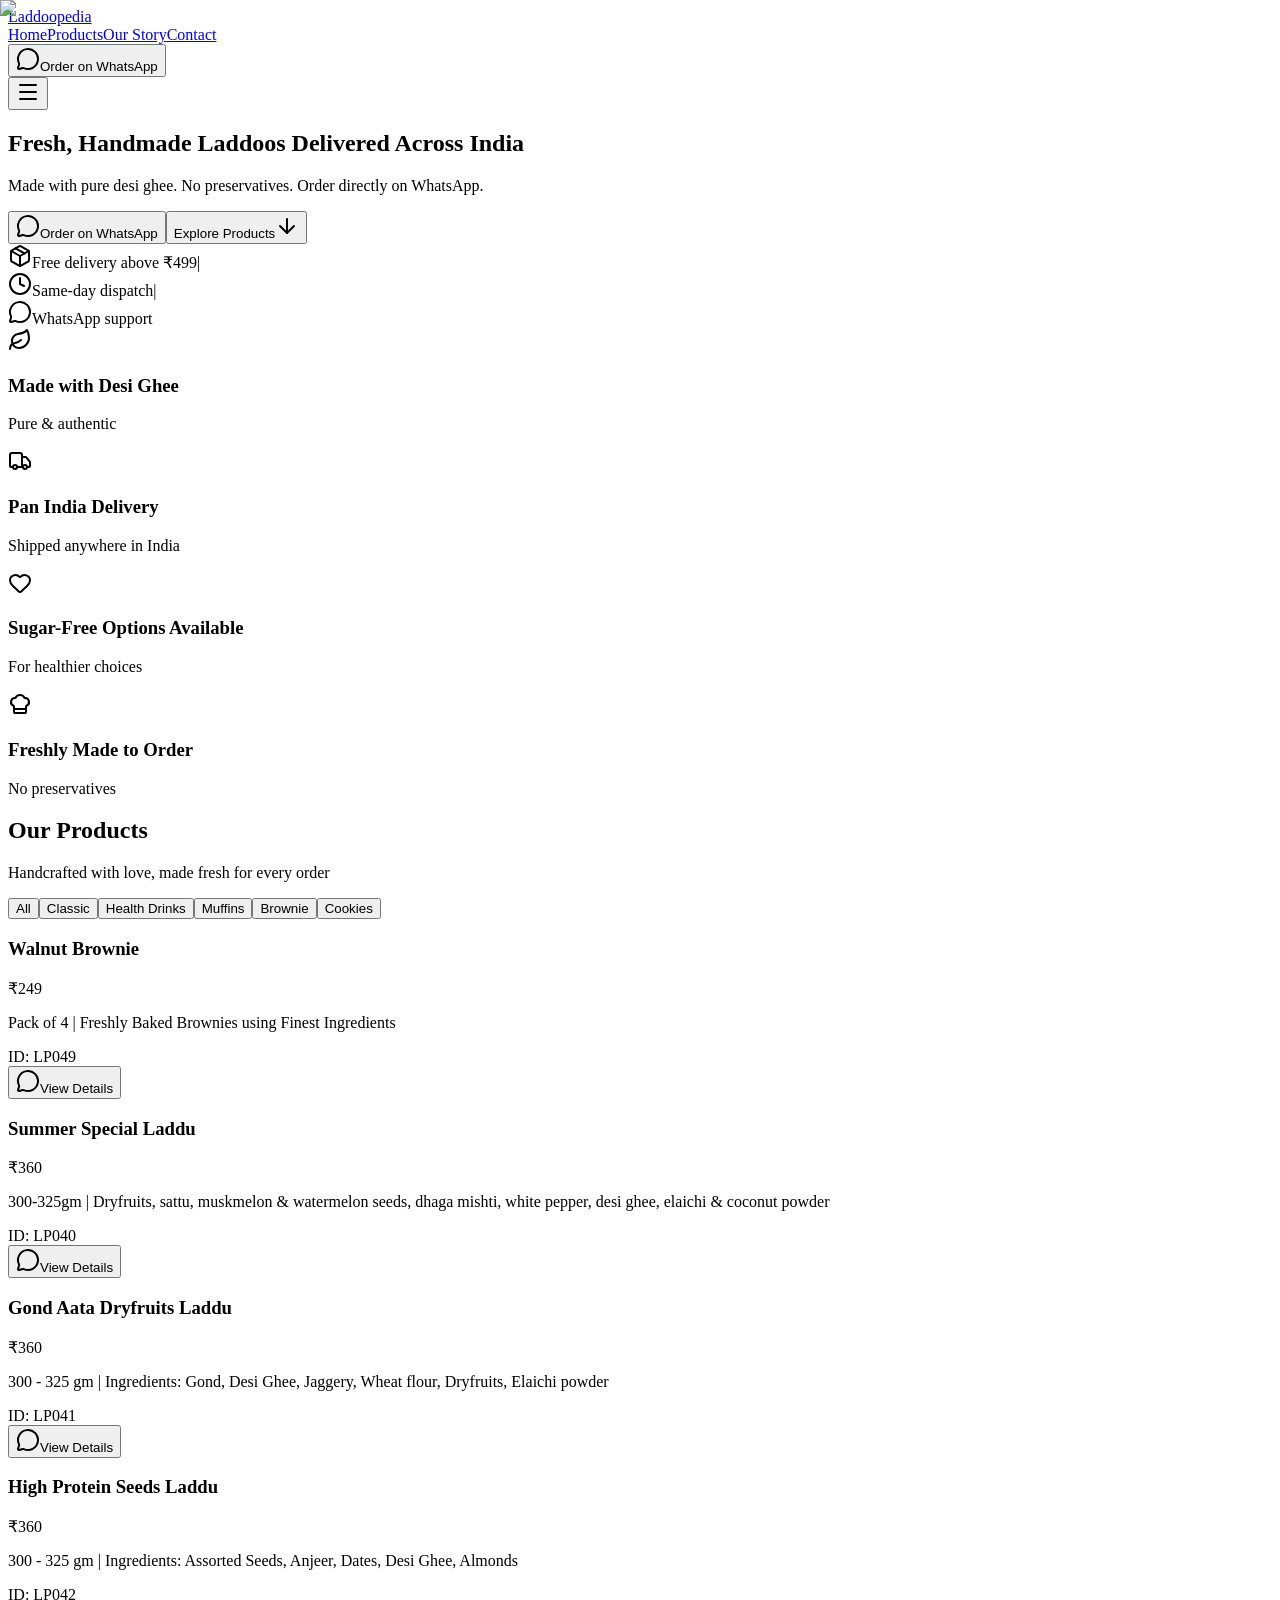
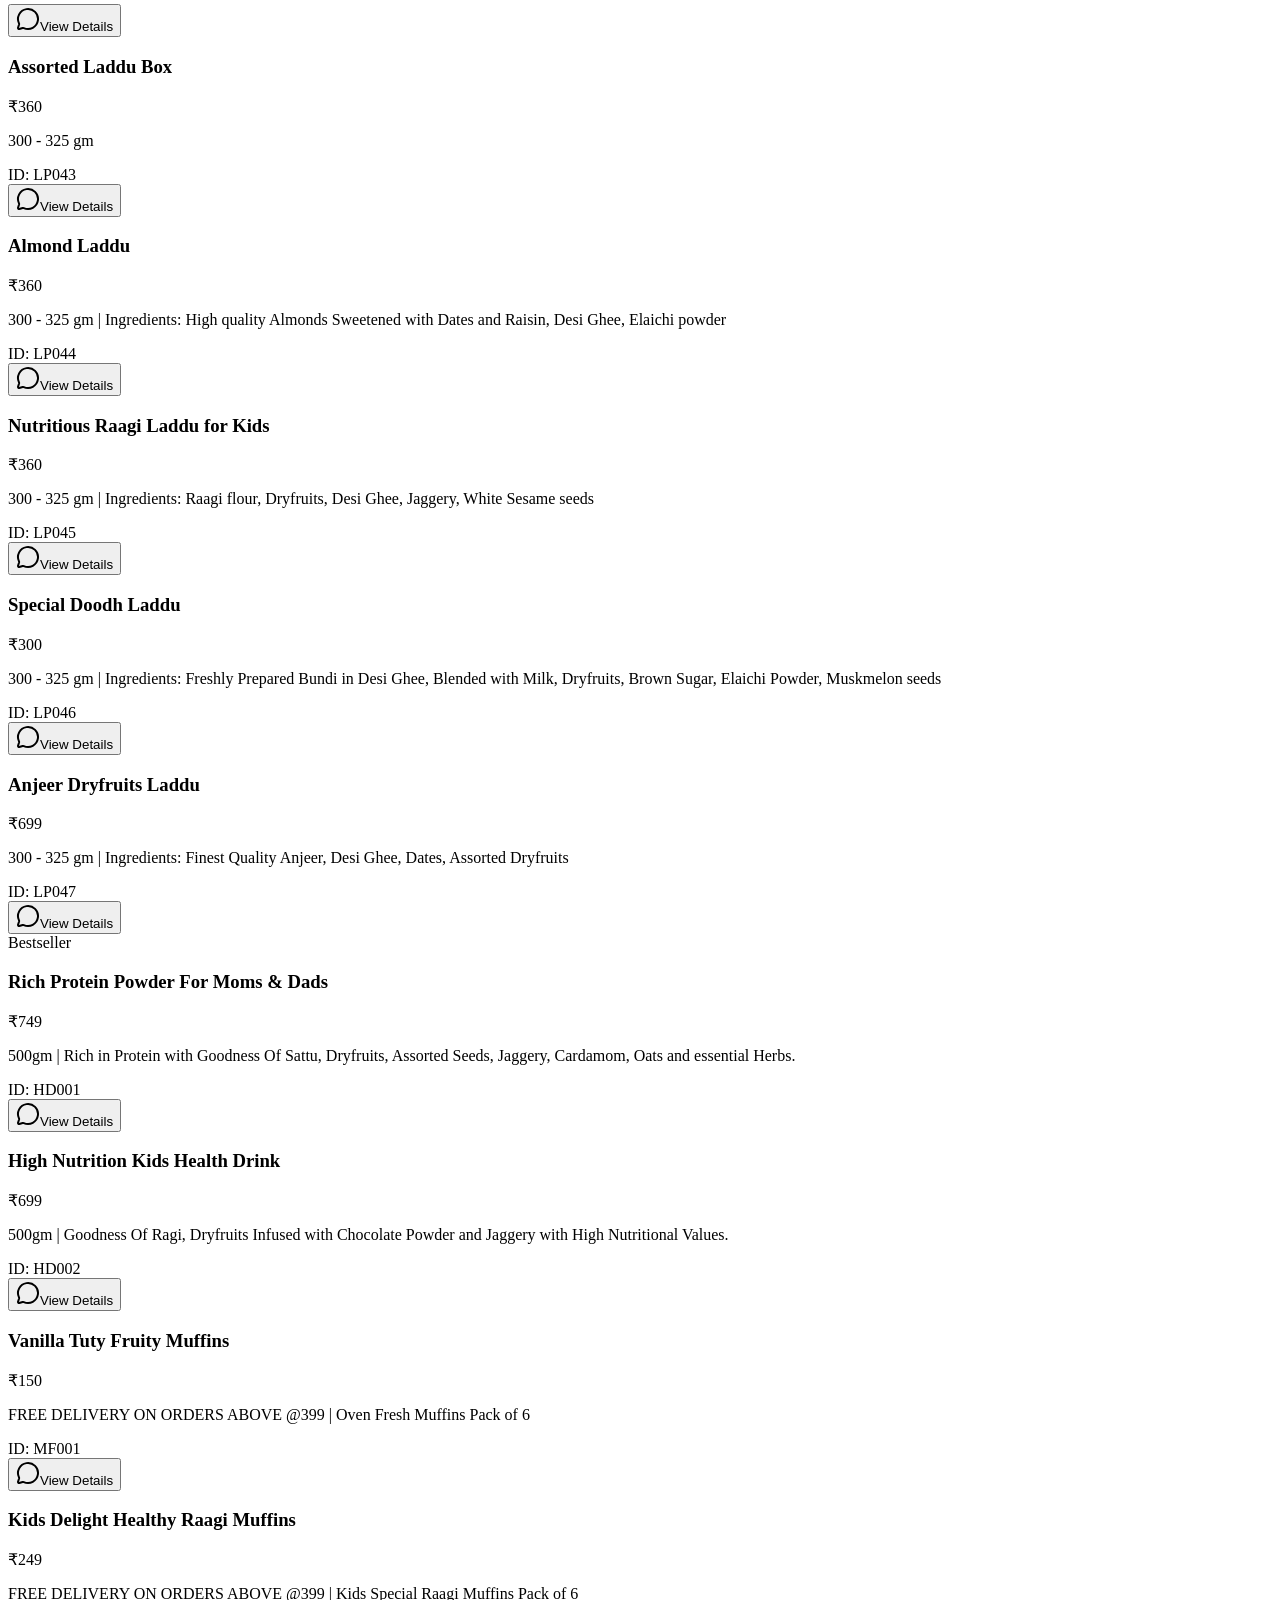
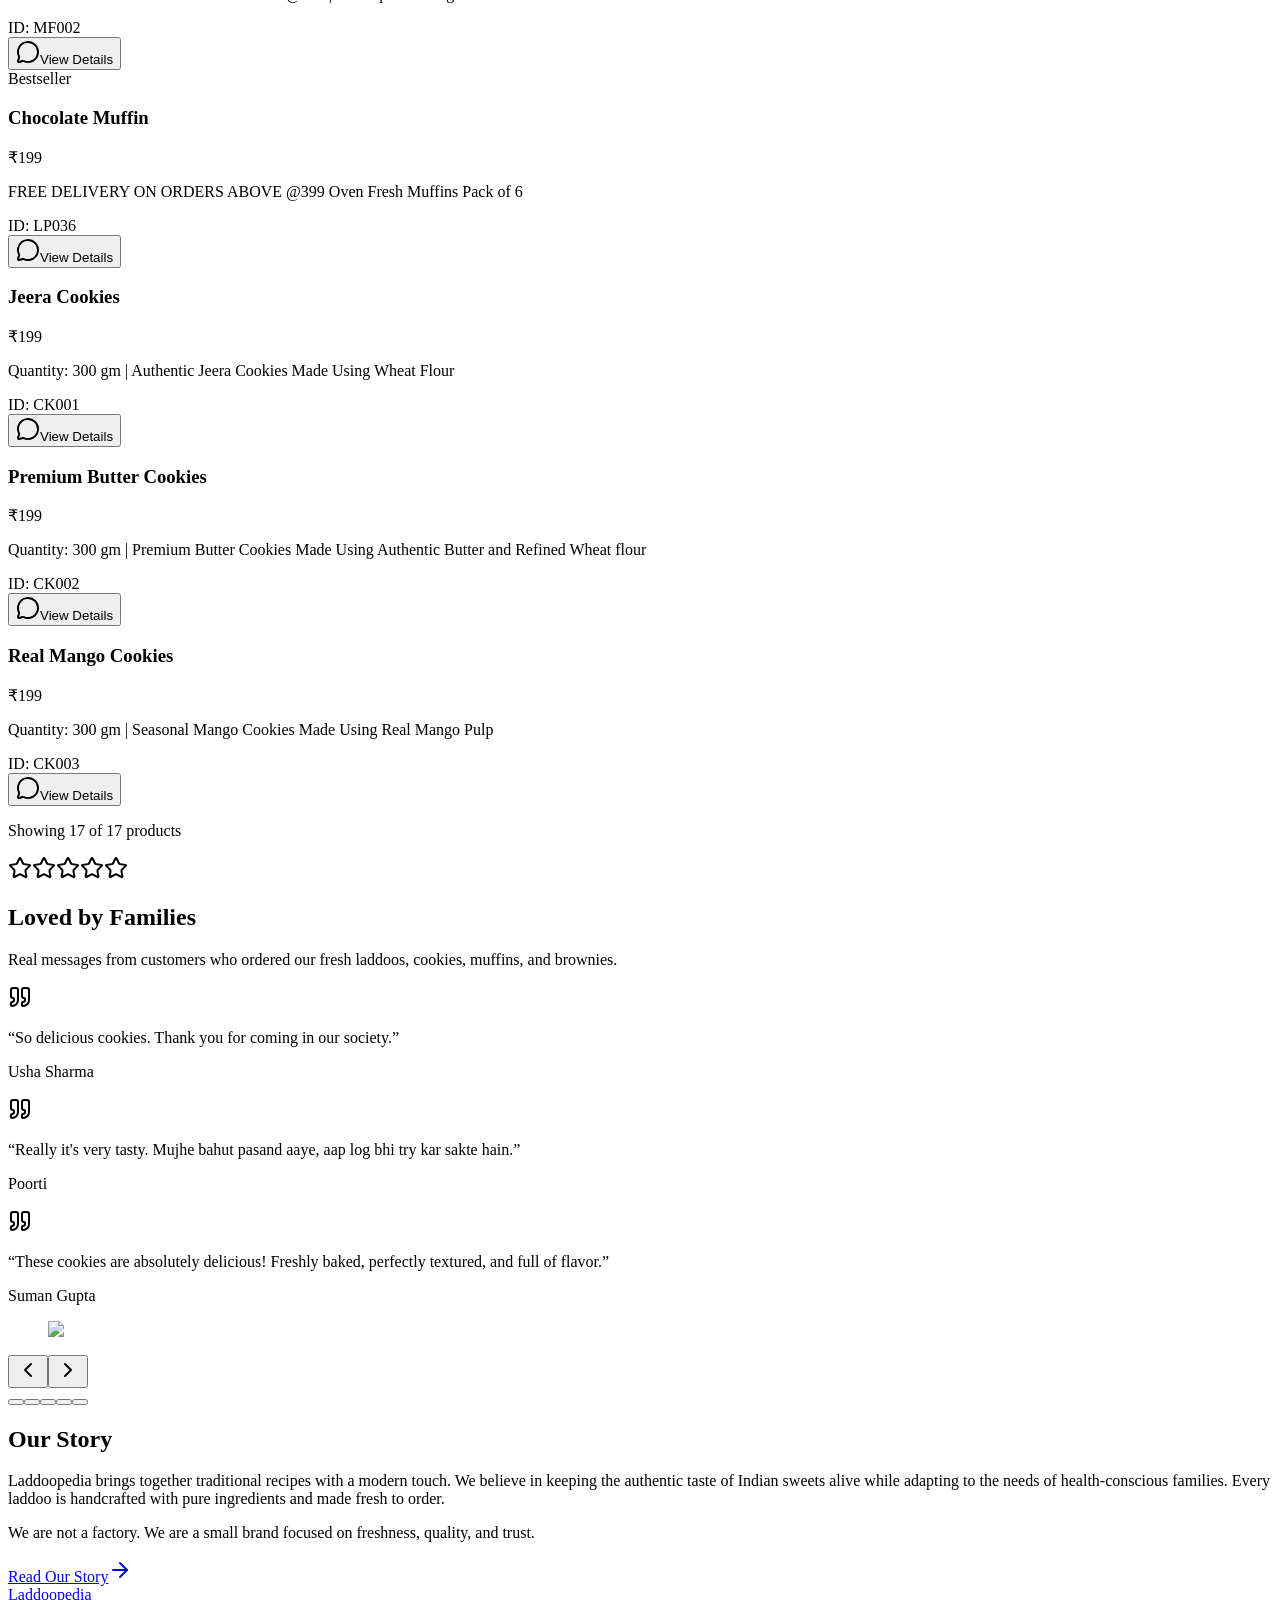
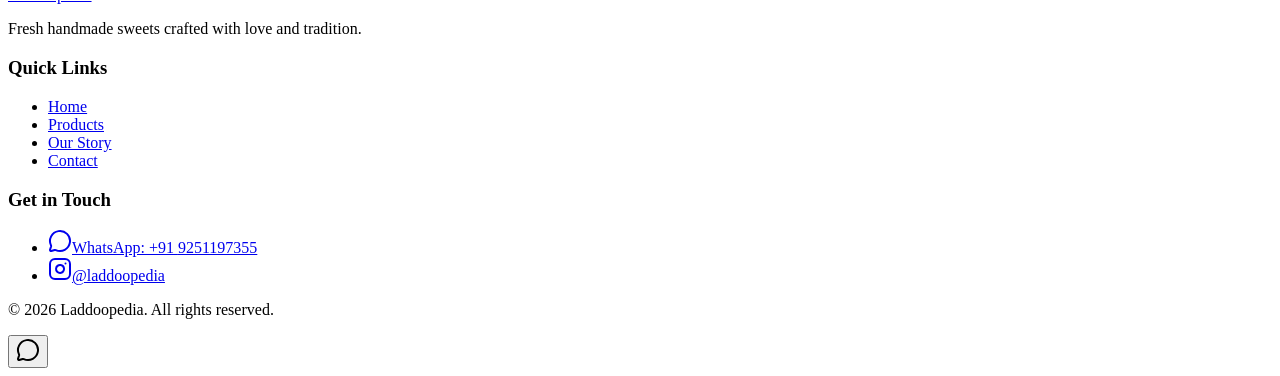
==== commit 6dd00be3: "testimonials" ====
--- a/out/index.html
+++ b/out/index.html
@@ -1 +1 @@
-<!DOCTYPE html><html lang="en" class="playfair_display_fa6c7a-module__e6LDAG__variable inter_fd091ad6-module__giF-bG__variable bg-background scroll-smooth"><head><meta charSet="utf-8"/><meta name="viewport" content="width=device-width, initial-scale=1"/><link rel="preload" href="/_next/static/media/2a65768255d6b625-s.p.14by5b4al-y~f.woff2" as="font" crossorigin="" type="font/woff2"/><link rel="preload" href="/_next/static/media/83afe278b6a6bb3c-s.p.0q-301v4kxxnr.woff2" as="font" crossorigin="" type="font/woff2"/><link rel="preload" as="image" href="/images/heroladdoo.jpg"/><link rel="stylesheet" href="/_next/static/chunks/0fqjxgx6m__om.css" data-precedence="next"/><link rel="stylesheet" href="/_next/static/chunks/0ci8vx2kqel5m.css" data-precedence="next"/><link rel="preload" as="script" fetchPriority="low" href="/_next/static/chunks/03cfer45fiu76.js"/><script src="/_next/static/chunks/0pqt~8bl3ukh4.js" async=""></script><script src="/_next/static/chunks/10~x95jhs6ns3.js" async=""></script><script src="/_next/static/chunks/0if2ott4se3x8.js" async=""></script><script src="/_next/static/chunks/turbopack-0zj1-iswk93h6.js" async=""></script><script src="/_next/static/chunks/0iwz~d34oj_si.js" async=""></script><script src="/_next/static/chunks/0d3shmwh5_nmn.js" async=""></script><script src="/_next/static/chunks/0c36rc5vrp~1m.js" async=""></script><script src="/_next/static/chunks/0ztavl11buti4.js" async=""></script><meta name="next-size-adjust" content=""/><meta name="theme-color" content="#e07b39"/><title>Laddoopedia - Fresh Handmade Laddoos | Pan India Delivery</title><meta name="description" content="Premium handmade laddoos made with pure desi ghee. No preservatives. Sugar-free options available. Order directly on WhatsApp with delivery across India."/><meta name="keywords" content="laddoo,indian sweets,pan india delivery,desi ghee,handmade sweets,sugar-free laddoo,besan laddoo,motichoor laddoo,online sweets"/><meta property="og:title" content="Laddoopedia - Fresh Handmade Laddoos | Pan India Delivery"/><meta property="og:description" content="Premium handmade laddoos made with pure desi ghee. No preservatives. Order on WhatsApp with delivery across India."/><meta property="og:type" content="website"/><meta name="twitter:card" content="summary"/><meta name="twitter:title" content="Laddoopedia - Fresh Handmade Laddoos | Pan India Delivery"/><meta name="twitter:description" content="Premium handmade laddoos made with pure desi ghee. No preservatives. Order on WhatsApp with delivery across India."/><script src="/_next/static/chunks/03~yq9q893hmn.js" noModule=""></script></head><body class="font-sans antialiased"><div hidden=""><!--$--><!--/$--></div><header class="sticky top-0 z-50 w-full border-b border-border/40 bg-background/95 backdrop-blur supports-[backdrop-filter]:bg-background/60"><nav class="mx-auto flex h-16 max-w-7xl items-center justify-between px-4 sm:px-6 lg:px-8"><a class="flex items-center gap-2" href="/"><span class="font-serif text-2xl font-bold text-primary">Laddoopedia</span></a><div class="hidden items-center gap-8 md:flex"><a class="text-sm font-medium text-muted-foreground transition-colors hover:text-foreground" href="/">Home</a><a class="text-sm font-medium text-muted-foreground transition-colors hover:text-foreground" href="#products">Products</a><a class="text-sm font-medium text-muted-foreground transition-colors hover:text-foreground" href="/our-story/">Our Story</a><a class="text-sm font-medium text-muted-foreground transition-colors hover:text-foreground" href="#contact">Contact</a></div><div class="hidden md:block"><button data-slot="button" class="inline-flex items-center justify-center whitespace-nowrap rounded-md text-sm font-medium transition-all disabled:pointer-events-none disabled:opacity-50 [&amp;_svg]:pointer-events-none [&amp;_svg:not([class*=&#x27;size-&#x27;])]:size-4 shrink-0 [&amp;_svg]:shrink-0 outline-none focus-visible:border-ring focus-visible:ring-ring/50 focus-visible:ring-[3px] aria-invalid:ring-destructive/20 dark:aria-invalid:ring-destructive/40 aria-invalid:border-destructive h-9 px-4 py-2 has-[&gt;svg]:px-3 gap-2 bg-[#25D366] text-white hover:bg-[#128C7E]"><svg xmlns="http://www.w3.org/2000/svg" width="24" height="24" viewBox="0 0 24 24" fill="none" stroke="currentColor" stroke-width="2" stroke-linecap="round" stroke-linejoin="round" class="lucide lucide-message-circle h-4 w-4" aria-hidden="true"><path d="M2.992 16.342a2 2 0 0 1 .094 1.167l-1.065 3.29a1 1 0 0 0 1.236 1.168l3.413-.998a2 2 0 0 1 1.099.092 10 10 0 1 0-4.777-4.719"></path></svg>Order on WhatsApp</button></div><button type="button" class="inline-flex items-center justify-center rounded-md p-2 text-foreground md:hidden" aria-expanded="false" aria-label="Toggle navigation menu"><svg xmlns="http://www.w3.org/2000/svg" width="24" height="24" viewBox="0 0 24 24" fill="none" stroke="currentColor" stroke-width="2" stroke-linecap="round" stroke-linejoin="round" class="lucide lucide-menu h-6 w-6" aria-hidden="true"><path d="M4 5h16"></path><path d="M4 12h16"></path><path d="M4 19h16"></path></svg></button></nav></header><main><section class="relative overflow-hidden bg-background"><div class="mx-auto max-w-7xl px-4 py-12 sm:px-6 sm:py-16 lg:px-8 lg:py-24"><div class="grid items-center gap-8 lg:grid-cols-2 lg:gap-16"><div class="text-center lg:text-left"><h1 class="font-serif text-4xl font-bold tracking-tight text-foreground sm:text-5xl lg:text-6xl"><span class="text-balance">Fresh, Handmade Laddoos Delivered</span> <span class="text-primary">Across India</span></h1><p class="mt-6 text-lg leading-relaxed text-muted-foreground sm:text-xl">Made with pure desi ghee. No preservatives. Order directly on WhatsApp.</p><div class="mt-8 flex flex-col gap-4 sm:flex-row sm:justify-center lg:justify-start"><button data-slot="button" class="inline-flex items-center justify-center whitespace-nowrap text-sm font-medium transition-all disabled:pointer-events-none disabled:opacity-50 [&amp;_svg]:pointer-events-none [&amp;_svg:not([class*=&#x27;size-&#x27;])]:size-4 shrink-0 [&amp;_svg]:shrink-0 outline-none focus-visible:border-ring focus-visible:ring-ring/50 focus-visible:ring-[3px] aria-invalid:ring-destructive/20 dark:aria-invalid:ring-destructive/40 aria-invalid:border-destructive h-10 rounded-md px-6 has-[&gt;svg]:px-4 gap-2 bg-[#25D366] text-white hover:bg-[#128C7E]"><svg xmlns="http://www.w3.org/2000/svg" width="24" height="24" viewBox="0 0 24 24" fill="none" stroke="currentColor" stroke-width="2" stroke-linecap="round" stroke-linejoin="round" class="lucide lucide-message-circle h-5 w-5" aria-hidden="true"><path d="M2.992 16.342a2 2 0 0 1 .094 1.167l-1.065 3.29a1 1 0 0 0 1.236 1.168l3.413-.998a2 2 0 0 1 1.099.092 10 10 0 1 0-4.777-4.719"></path></svg>Order on WhatsApp</button><button data-slot="button" class="inline-flex items-center justify-center whitespace-nowrap text-sm font-medium transition-all disabled:pointer-events-none disabled:opacity-50 [&amp;_svg]:pointer-events-none [&amp;_svg:not([class*=&#x27;size-&#x27;])]:size-4 shrink-0 [&amp;_svg]:shrink-0 outline-none focus-visible:border-ring focus-visible:ring-ring/50 focus-visible:ring-[3px] aria-invalid:ring-destructive/20 dark:aria-invalid:ring-destructive/40 aria-invalid:border-destructive border bg-background shadow-xs hover:bg-accent hover:text-accent-foreground dark:bg-input/30 dark:border-input dark:hover:bg-input/50 h-10 rounded-md px-6 has-[&gt;svg]:px-4 gap-2">Explore Products<svg xmlns="http://www.w3.org/2000/svg" width="24" height="24" viewBox="0 0 24 24" fill="none" stroke="currentColor" stroke-width="2" stroke-linecap="round" stroke-linejoin="round" class="lucide lucide-arrow-down h-4 w-4" aria-hidden="true"><path d="M12 5v14"></path><path d="m19 12-7 7-7-7"></path></svg></button></div></div><div class="relative mx-auto aspect-square w-full max-w-md lg:max-w-none"><div class="absolute inset-0 rounded-full bg-primary/10"></div><img alt="Assortment of fresh handmade laddoos" decoding="async" data-nimg="fill" class="rounded-3xl object-cover" style="position:absolute;height:100%;width:100%;left:0;top:0;right:0;bottom:0;color:transparent" src="/images/heroladdoo.jpg"/></div></div></div></section><div class="bg-primary py-3"><div class="mx-auto max-w-7xl px-4 sm:px-6 lg:px-8"><div class="flex flex-wrap items-center justify-center gap-4 text-sm font-medium text-primary-foreground sm:gap-8"><div class="flex items-center gap-2"><svg xmlns="http://www.w3.org/2000/svg" width="24" height="24" viewBox="0 0 24 24" fill="none" stroke="currentColor" stroke-width="2" stroke-linecap="round" stroke-linejoin="round" class="lucide lucide-package h-4 w-4" aria-hidden="true"><path d="M11 21.73a2 2 0 0 0 2 0l7-4A2 2 0 0 0 21 16V8a2 2 0 0 0-1-1.73l-7-4a2 2 0 0 0-2 0l-7 4A2 2 0 0 0 3 8v8a2 2 0 0 0 1 1.73z"></path><path d="M12 22V12"></path><polyline points="3.29 7 12 12 20.71 7"></polyline><path d="m7.5 4.27 9 5.15"></path></svg><span>Free delivery above ₹499</span><span class="ml-4 hidden text-primary-foreground/60 sm:inline">|</span></div><div class="flex items-center gap-2"><svg xmlns="http://www.w3.org/2000/svg" width="24" height="24" viewBox="0 0 24 24" fill="none" stroke="currentColor" stroke-width="2" stroke-linecap="round" stroke-linejoin="round" class="lucide lucide-clock h-4 w-4" aria-hidden="true"><path d="M12 6v6l4 2"></path><circle cx="12" cy="12" r="10"></circle></svg><span>Same-day dispatch</span><span class="ml-4 hidden text-primary-foreground/60 sm:inline">|</span></div><div class="flex items-center gap-2"><svg xmlns="http://www.w3.org/2000/svg" width="24" height="24" viewBox="0 0 24 24" fill="none" stroke="currentColor" stroke-width="2" stroke-linecap="round" stroke-linejoin="round" class="lucide lucide-message-circle h-4 w-4" aria-hidden="true"><path d="M2.992 16.342a2 2 0 0 1 .094 1.167l-1.065 3.29a1 1 0 0 0 1.236 1.168l3.413-.998a2 2 0 0 1 1.099.092 10 10 0 1 0-4.777-4.719"></path></svg><span>WhatsApp support</span></div></div></div></div><section class="border-y border-border bg-card py-8"><div class="mx-auto max-w-7xl px-4 sm:px-6 lg:px-8"><div class="grid grid-cols-2 gap-6 md:grid-cols-4"><div class="flex flex-col items-center text-center"><div class="flex h-12 w-12 items-center justify-center rounded-full bg-primary/10"><svg xmlns="http://www.w3.org/2000/svg" width="24" height="24" viewBox="0 0 24 24" fill="none" stroke="currentColor" stroke-width="2" stroke-linecap="round" stroke-linejoin="round" class="lucide lucide-leaf h-6 w-6 text-primary" aria-hidden="true"><path d="M11 20A7 7 0 0 1 9.8 6.1C15.5 5 17 4.48 19 2c1 2 2 4.18 2 8 0 5.5-4.78 10-10 10Z"></path><path d="M2 21c0-3 1.85-5.36 5.08-6C9.5 14.52 12 13 13 12"></path></svg></div><h3 class="mt-3 text-sm font-semibold text-foreground sm:text-base">Made with Desi Ghee</h3><p class="mt-1 text-xs text-muted-foreground sm:text-sm">Pure &amp; authentic</p></div><div class="flex flex-col items-center text-center"><div class="flex h-12 w-12 items-center justify-center rounded-full bg-primary/10"><svg xmlns="http://www.w3.org/2000/svg" width="24" height="24" viewBox="0 0 24 24" fill="none" stroke="currentColor" stroke-width="2" stroke-linecap="round" stroke-linejoin="round" class="lucide lucide-truck h-6 w-6 text-primary" aria-hidden="true"><path d="M14 18V6a2 2 0 0 0-2-2H4a2 2 0 0 0-2 2v11a1 1 0 0 0 1 1h2"></path><path d="M15 18H9"></path><path d="M19 18h2a1 1 0 0 0 1-1v-3.65a1 1 0 0 0-.22-.624l-3.48-4.35A1 1 0 0 0 17.52 8H14"></path><circle cx="17" cy="18" r="2"></circle><circle cx="7" cy="18" r="2"></circle></svg></div><h3 class="mt-3 text-sm font-semibold text-foreground sm:text-base">Pan India Delivery</h3><p class="mt-1 text-xs text-muted-foreground sm:text-sm">Shipped anywhere in India</p></div><div class="flex flex-col items-center text-center"><div class="flex h-12 w-12 items-center justify-center rounded-full bg-primary/10"><svg xmlns="http://www.w3.org/2000/svg" width="24" height="24" viewBox="0 0 24 24" fill="none" stroke="currentColor" stroke-width="2" stroke-linecap="round" stroke-linejoin="round" class="lucide lucide-heart h-6 w-6 text-primary" aria-hidden="true"><path d="M2 9.5a5.5 5.5 0 0 1 9.591-3.676.56.56 0 0 0 .818 0A5.49 5.49 0 0 1 22 9.5c0 2.29-1.5 4-3 5.5l-5.492 5.313a2 2 0 0 1-3 .019L5 15c-1.5-1.5-3-3.2-3-5.5"></path></svg></div><h3 class="mt-3 text-sm font-semibold text-foreground sm:text-base">Sugar-Free Options Available</h3><p class="mt-1 text-xs text-muted-foreground sm:text-sm">For healthier choices</p></div><div class="flex flex-col items-center text-center"><div class="flex h-12 w-12 items-center justify-center rounded-full bg-primary/10"><svg xmlns="http://www.w3.org/2000/svg" width="24" height="24" viewBox="0 0 24 24" fill="none" stroke="currentColor" stroke-width="2" stroke-linecap="round" stroke-linejoin="round" class="lucide lucide-chef-hat h-6 w-6 text-primary" aria-hidden="true"><path d="M17 21a1 1 0 0 0 1-1v-5.35c0-.457.316-.844.727-1.041a4 4 0 0 0-2.134-7.589 5 5 0 0 0-9.186 0 4 4 0 0 0-2.134 7.588c.411.198.727.585.727 1.041V20a1 1 0 0 0 1 1Z"></path><path d="M6 17h12"></path></svg></div><h3 class="mt-3 text-sm font-semibold text-foreground sm:text-base">Freshly Made to Order</h3><p class="mt-1 text-xs text-muted-foreground sm:text-sm">No preservatives</p></div></div></div></section><section id="products" class="bg-background py-16 sm:py-20"><div class="mx-auto max-w-7xl px-4 sm:px-6 lg:px-8"><div class="mb-10 text-center"><h2 class="font-serif text-3xl font-bold text-foreground sm:text-4xl">Our Products</h2><p class="mt-3 text-muted-foreground">Handcrafted with love, made fresh for every order</p></div><div class="mb-8 flex flex-wrap justify-center gap-2"><button data-slot="button" class="inline-flex items-center justify-center gap-2 whitespace-nowrap rounded-md text-sm font-medium transition-all disabled:pointer-events-none disabled:opacity-50 [&amp;_svg]:pointer-events-none [&amp;_svg:not([class*=&#x27;size-&#x27;])]:size-4 shrink-0 [&amp;_svg]:shrink-0 outline-none focus-visible:border-ring focus-visible:ring-ring/50 focus-visible:ring-[3px] aria-invalid:ring-destructive/20 dark:aria-invalid:ring-destructive/40 aria-invalid:border-destructive bg-primary text-primary-foreground hover:bg-primary/90 h-9 px-4 py-2 has-[&gt;svg]:px-3 min-w-[80px]">All</button><button data-slot="button" class="inline-flex items-center justify-center gap-2 whitespace-nowrap rounded-md text-sm font-medium transition-all disabled:pointer-events-none disabled:opacity-50 [&amp;_svg]:pointer-events-none [&amp;_svg:not([class*=&#x27;size-&#x27;])]:size-4 shrink-0 [&amp;_svg]:shrink-0 outline-none focus-visible:border-ring focus-visible:ring-ring/50 focus-visible:ring-[3px] aria-invalid:ring-destructive/20 dark:aria-invalid:ring-destructive/40 aria-invalid:border-destructive border bg-background shadow-xs hover:bg-accent hover:text-accent-foreground dark:bg-input/30 dark:border-input dark:hover:bg-input/50 h-9 px-4 py-2 has-[&gt;svg]:px-3 min-w-[80px]">Classic</button><button data-slot="button" class="inline-flex items-center justify-center gap-2 whitespace-nowrap rounded-md text-sm font-medium transition-all disabled:pointer-events-none disabled:opacity-50 [&amp;_svg]:pointer-events-none [&amp;_svg:not([class*=&#x27;size-&#x27;])]:size-4 shrink-0 [&amp;_svg]:shrink-0 outline-none focus-visible:border-ring focus-visible:ring-ring/50 focus-visible:ring-[3px] aria-invalid:ring-destructive/20 dark:aria-invalid:ring-destructive/40 aria-invalid:border-destructive border bg-background shadow-xs hover:bg-accent hover:text-accent-foreground dark:bg-input/30 dark:border-input dark:hover:bg-input/50 h-9 px-4 py-2 has-[&gt;svg]:px-3 min-w-[80px]">Health Drinks</button><button data-slot="button" class="inline-flex items-center justify-center gap-2 whitespace-nowrap rounded-md text-sm font-medium transition-all disabled:pointer-events-none disabled:opacity-50 [&amp;_svg]:pointer-events-none [&amp;_svg:not([class*=&#x27;size-&#x27;])]:size-4 shrink-0 [&amp;_svg]:shrink-0 outline-none focus-visible:border-ring focus-visible:ring-ring/50 focus-visible:ring-[3px] aria-invalid:ring-destructive/20 dark:aria-invalid:ring-destructive/40 aria-invalid:border-destructive border bg-background shadow-xs hover:bg-accent hover:text-accent-foreground dark:bg-input/30 dark:border-input dark:hover:bg-input/50 h-9 px-4 py-2 has-[&gt;svg]:px-3 min-w-[80px]">Muffins</button><button data-slot="button" class="inline-flex items-center justify-center gap-2 whitespace-nowrap rounded-md text-sm font-medium transition-all disabled:pointer-events-none disabled:opacity-50 [&amp;_svg]:pointer-events-none [&amp;_svg:not([class*=&#x27;size-&#x27;])]:size-4 shrink-0 [&amp;_svg]:shrink-0 outline-none focus-visible:border-ring focus-visible:ring-ring/50 focus-visible:ring-[3px] aria-invalid:ring-destructive/20 dark:aria-invalid:ring-destructive/40 aria-invalid:border-destructive border bg-background shadow-xs hover:bg-accent hover:text-accent-foreground dark:bg-input/30 dark:border-input dark:hover:bg-input/50 h-9 px-4 py-2 has-[&gt;svg]:px-3 min-w-[80px]">Brownie</button></div><div class="grid gap-6 sm:grid-cols-2 lg:grid-cols-4"><div data-slot="card" class="bg-card text-card-foreground flex flex-col gap-6 rounded-xl border py-6 shadow-sm group overflow-hidden transition-all duration-300 hover:shadow-lg cursor-pointer"><div class="relative aspect-square overflow-hidden"><img alt="Walnut Brownie" loading="lazy" decoding="async" data-nimg="fill" class="object-cover transition-transform duration-300 group-hover:scale-105" style="position:absolute;height:100%;width:100%;left:0;top:0;right:0;bottom:0;color:transparent" src="/images/WalnutBrownie.jpeg"/></div><div data-slot="card-content" class="p-4"><div class="mb-2 flex items-start justify-between gap-2"><h3 class="font-semibold text-foreground">Walnut Brownie</h3><span class="whitespace-nowrap font-bold text-primary">₹<!-- -->249</span></div><p class="mb-4 line-clamp-2 text-sm text-muted-foreground">Pack of 4 | Freshly Baked Brownies using Finest Ingredients</p><div class="mb-3 text-xs text-muted-foreground">ID: <!-- -->LP049</div><button data-slot="button" class="inline-flex items-center justify-center whitespace-nowrap text-sm font-medium transition-all disabled:pointer-events-none disabled:opacity-50 [&amp;_svg]:pointer-events-none [&amp;_svg:not([class*=&#x27;size-&#x27;])]:size-4 shrink-0 [&amp;_svg]:shrink-0 outline-none focus-visible:border-ring focus-visible:ring-ring/50 focus-visible:ring-[3px] aria-invalid:ring-destructive/20 dark:aria-invalid:ring-destructive/40 aria-invalid:border-destructive h-8 rounded-md px-3 has-[&gt;svg]:px-2.5 w-full gap-2 bg-[#25D366] text-white hover:bg-[#128C7E]"><svg xmlns="http://www.w3.org/2000/svg" width="24" height="24" viewBox="0 0 24 24" fill="none" stroke="currentColor" stroke-width="2" stroke-linecap="round" stroke-linejoin="round" class="lucide lucide-message-circle h-4 w-4" aria-hidden="true"><path d="M2.992 16.342a2 2 0 0 1 .094 1.167l-1.065 3.29a1 1 0 0 0 1.236 1.168l3.413-.998a2 2 0 0 1 1.099.092 10 10 0 1 0-4.777-4.719"></path></svg>View Details</button></div></div><div data-slot="card" class="bg-card text-card-foreground flex flex-col gap-6 rounded-xl border py-6 shadow-sm group overflow-hidden transition-all duration-300 hover:shadow-lg cursor-pointer"><div class="relative aspect-square overflow-hidden"><img alt="Summer Special Laddu" loading="lazy" decoding="async" data-nimg="fill" class="object-cover transition-transform duration-300 group-hover:scale-105" style="position:absolute;height:100%;width:100%;left:0;top:0;right:0;bottom:0;color:transparent" src="/images/SummerSpecialLaddu.jpeg"/></div><div data-slot="card-content" class="p-4"><div class="mb-2 flex items-start justify-between gap-2"><h3 class="font-semibold text-foreground">Summer Special Laddu</h3><span class="whitespace-nowrap font-bold text-primary">₹<!-- -->360</span></div><p class="mb-4 line-clamp-2 text-sm text-muted-foreground">300-325gm | Dryfruits, sattu, muskmelon &amp; watermelon seeds, dhaga mishti, white pepper, desi ghee, elaichi &amp; coconut powder</p><div class="mb-3 text-xs text-muted-foreground">ID: <!-- -->LP040</div><button data-slot="button" class="inline-flex items-center justify-center whitespace-nowrap text-sm font-medium transition-all disabled:pointer-events-none disabled:opacity-50 [&amp;_svg]:pointer-events-none [&amp;_svg:not([class*=&#x27;size-&#x27;])]:size-4 shrink-0 [&amp;_svg]:shrink-0 outline-none focus-visible:border-ring focus-visible:ring-ring/50 focus-visible:ring-[3px] aria-invalid:ring-destructive/20 dark:aria-invalid:ring-destructive/40 aria-invalid:border-destructive h-8 rounded-md px-3 has-[&gt;svg]:px-2.5 w-full gap-2 bg-[#25D366] text-white hover:bg-[#128C7E]"><svg xmlns="http://www.w3.org/2000/svg" width="24" height="24" viewBox="0 0 24 24" fill="none" stroke="currentColor" stroke-width="2" stroke-linecap="round" stroke-linejoin="round" class="lucide lucide-message-circle h-4 w-4" aria-hidden="true"><path d="M2.992 16.342a2 2 0 0 1 .094 1.167l-1.065 3.29a1 1 0 0 0 1.236 1.168l3.413-.998a2 2 0 0 1 1.099.092 10 10 0 1 0-4.777-4.719"></path></svg>View Details</button></div></div><div data-slot="card" class="bg-card text-card-foreground flex flex-col gap-6 rounded-xl border py-6 shadow-sm group overflow-hidden transition-all duration-300 hover:shadow-lg cursor-pointer"><div class="relative aspect-square overflow-hidden"><img alt="Gond Aata Dryfruits Laddu" loading="lazy" decoding="async" data-nimg="fill" class="object-cover transition-transform duration-300 group-hover:scale-105" style="position:absolute;height:100%;width:100%;left:0;top:0;right:0;bottom:0;color:transparent" src="/images/GondAataDryfruitsLaddu.jpeg"/></div><div data-slot="card-content" class="p-4"><div class="mb-2 flex items-start justify-between gap-2"><h3 class="font-semibold text-foreground">Gond Aata Dryfruits Laddu</h3><span class="whitespace-nowrap font-bold text-primary">₹<!-- -->360</span></div><p class="mb-4 line-clamp-2 text-sm text-muted-foreground">300 - 325 gm | Ingredients: Gond, Desi Ghee, Jaggery, Wheat flour, Dryfruits, Elaichi powder</p><div class="mb-3 text-xs text-muted-foreground">ID: <!-- -->LP041</div><button data-slot="button" class="inline-flex items-center justify-center whitespace-nowrap text-sm font-medium transition-all disabled:pointer-events-none disabled:opacity-50 [&amp;_svg]:pointer-events-none [&amp;_svg:not([class*=&#x27;size-&#x27;])]:size-4 shrink-0 [&amp;_svg]:shrink-0 outline-none focus-visible:border-ring focus-visible:ring-ring/50 focus-visible:ring-[3px] aria-invalid:ring-destructive/20 dark:aria-invalid:ring-destructive/40 aria-invalid:border-destructive h-8 rounded-md px-3 has-[&gt;svg]:px-2.5 w-full gap-2 bg-[#25D366] text-white hover:bg-[#128C7E]"><svg xmlns="http://www.w3.org/2000/svg" width="24" height="24" viewBox="0 0 24 24" fill="none" stroke="currentColor" stroke-width="2" stroke-linecap="round" stroke-linejoin="round" class="lucide lucide-message-circle h-4 w-4" aria-hidden="true"><path d="M2.992 16.342a2 2 0 0 1 .094 1.167l-1.065 3.29a1 1 0 0 0 1.236 1.168l3.413-.998a2 2 0 0 1 1.099.092 10 10 0 1 0-4.777-4.719"></path></svg>View Details</button></div></div><div data-slot="card" class="bg-card text-card-foreground flex flex-col gap-6 rounded-xl border py-6 shadow-sm group overflow-hidden transition-all duration-300 hover:shadow-lg cursor-pointer"><div class="relative aspect-square overflow-hidden"><img alt="High Protein Seeds Laddu" loading="lazy" decoding="async" data-nimg="fill" class="object-cover transition-transform duration-300 group-hover:scale-105" style="position:absolute;height:100%;width:100%;left:0;top:0;right:0;bottom:0;color:transparent" src="/images/HighProteinSeedsLaddu.jpeg"/></div><div data-slot="card-content" class="p-4"><div class="mb-2 flex items-start justify-between gap-2"><h3 class="font-semibold text-foreground">High Protein Seeds Laddu</h3><span class="whitespace-nowrap font-bold text-primary">₹<!-- -->360</span></div><p class="mb-4 line-clamp-2 text-sm text-muted-foreground">300 - 325 gm | Ingredients: Assorted Seeds, Anjeer, Dates, Desi Ghee, Almonds</p><div class="mb-3 text-xs text-muted-foreground">ID: <!-- -->LP042</div><button data-slot="button" class="inline-flex items-center justify-center whitespace-nowrap text-sm font-medium transition-all disabled:pointer-events-none disabled:opacity-50 [&amp;_svg]:pointer-events-none [&amp;_svg:not([class*=&#x27;size-&#x27;])]:size-4 shrink-0 [&amp;_svg]:shrink-0 outline-none focus-visible:border-ring focus-visible:ring-ring/50 focus-visible:ring-[3px] aria-invalid:ring-destructive/20 dark:aria-invalid:ring-destructive/40 aria-invalid:border-destructive h-8 rounded-md px-3 has-[&gt;svg]:px-2.5 w-full gap-2 bg-[#25D366] text-white hover:bg-[#128C7E]"><svg xmlns="http://www.w3.org/2000/svg" width="24" height="24" viewBox="0 0 24 24" fill="none" stroke="currentColor" stroke-width="2" stroke-linecap="round" stroke-linejoin="round" class="lucide lucide-message-circle h-4 w-4" aria-hidden="true"><path d="M2.992 16.342a2 2 0 0 1 .094 1.167l-1.065 3.29a1 1 0 0 0 1.236 1.168l3.413-.998a2 2 0 0 1 1.099.092 10 10 0 1 0-4.777-4.719"></path></svg>View Details</button></div></div><div data-slot="card" class="bg-card text-card-foreground flex flex-col gap-6 rounded-xl border py-6 shadow-sm group overflow-hidden transition-all duration-300 hover:shadow-lg cursor-pointer"><div class="relative aspect-square overflow-hidden"><img alt="Assorted Laddu Box" loading="lazy" decoding="async" data-nimg="fill" class="object-cover transition-transform duration-300 group-hover:scale-105" style="position:absolute;height:100%;width:100%;left:0;top:0;right:0;bottom:0;color:transparent" src="/images/AssortedLadduBox.jpeg"/></div><div data-slot="card-content" class="p-4"><div class="mb-2 flex items-start justify-between gap-2"><h3 class="font-semibold text-foreground">Assorted Laddu Box</h3><span class="whitespace-nowrap font-bold text-primary">₹<!-- -->360</span></div><p class="mb-4 line-clamp-2 text-sm text-muted-foreground">300 - 325 gm</p><div class="mb-3 text-xs text-muted-foreground">ID: <!-- -->LP043</div><button data-slot="button" class="inline-flex items-center justify-center whitespace-nowrap text-sm font-medium transition-all disabled:pointer-events-none disabled:opacity-50 [&amp;_svg]:pointer-events-none [&amp;_svg:not([class*=&#x27;size-&#x27;])]:size-4 shrink-0 [&amp;_svg]:shrink-0 outline-none focus-visible:border-ring focus-visible:ring-ring/50 focus-visible:ring-[3px] aria-invalid:ring-destructive/20 dark:aria-invalid:ring-destructive/40 aria-invalid:border-destructive h-8 rounded-md px-3 has-[&gt;svg]:px-2.5 w-full gap-2 bg-[#25D366] text-white hover:bg-[#128C7E]"><svg xmlns="http://www.w3.org/2000/svg" width="24" height="24" viewBox="0 0 24 24" fill="none" stroke="currentColor" stroke-width="2" stroke-linecap="round" stroke-linejoin="round" class="lucide lucide-message-circle h-4 w-4" aria-hidden="true"><path d="M2.992 16.342a2 2 0 0 1 .094 1.167l-1.065 3.29a1 1 0 0 0 1.236 1.168l3.413-.998a2 2 0 0 1 1.099.092 10 10 0 1 0-4.777-4.719"></path></svg>View Details</button></div></div><div data-slot="card" class="bg-card text-card-foreground flex flex-col gap-6 rounded-xl border py-6 shadow-sm group overflow-hidden transition-all duration-300 hover:shadow-lg cursor-pointer"><div class="relative aspect-square overflow-hidden"><img alt="Almond Laddu" loading="lazy" decoding="async" data-nimg="fill" class="object-cover transition-transform duration-300 group-hover:scale-105" style="position:absolute;height:100%;width:100%;left:0;top:0;right:0;bottom:0;color:transparent" src="/images/AlmondLaddu.jpeg"/></div><div data-slot="card-content" class="p-4"><div class="mb-2 flex items-start justify-between gap-2"><h3 class="font-semibold text-foreground">Almond Laddu</h3><span class="whitespace-nowrap font-bold text-primary">₹<!-- -->360</span></div><p class="mb-4 line-clamp-2 text-sm text-muted-foreground">300 - 325 gm | Ingredients: High quality Almonds Sweetened with Dates and Raisin, Desi Ghee, Elaichi powder</p><div class="mb-3 text-xs text-muted-foreground">ID: <!-- -->LP044</div><button data-slot="button" class="inline-flex items-center justify-center whitespace-nowrap text-sm font-medium transition-all disabled:pointer-events-none disabled:opacity-50 [&amp;_svg]:pointer-events-none [&amp;_svg:not([class*=&#x27;size-&#x27;])]:size-4 shrink-0 [&amp;_svg]:shrink-0 outline-none focus-visible:border-ring focus-visible:ring-ring/50 focus-visible:ring-[3px] aria-invalid:ring-destructive/20 dark:aria-invalid:ring-destructive/40 aria-invalid:border-destructive h-8 rounded-md px-3 has-[&gt;svg]:px-2.5 w-full gap-2 bg-[#25D366] text-white hover:bg-[#128C7E]"><svg xmlns="http://www.w3.org/2000/svg" width="24" height="24" viewBox="0 0 24 24" fill="none" stroke="currentColor" stroke-width="2" stroke-linecap="round" stroke-linejoin="round" class="lucide lucide-message-circle h-4 w-4" aria-hidden="true"><path d="M2.992 16.342a2 2 0 0 1 .094 1.167l-1.065 3.29a1 1 0 0 0 1.236 1.168l3.413-.998a2 2 0 0 1 1.099.092 10 10 0 1 0-4.777-4.719"></path></svg>View Details</button></div></div><div data-slot="card" class="bg-card text-card-foreground flex flex-col gap-6 rounded-xl border py-6 shadow-sm group overflow-hidden transition-all duration-300 hover:shadow-lg cursor-pointer"><div class="relative aspect-square overflow-hidden"><img alt="Nutritious Raagi Laddu for Kids" loading="lazy" decoding="async" data-nimg="fill" class="object-cover transition-transform duration-300 group-hover:scale-105" style="position:absolute;height:100%;width:100%;left:0;top:0;right:0;bottom:0;color:transparent" src="/images/NutritiousRaagiLaddufor_Kids.jpeg"/></div><div data-slot="card-content" class="p-4"><div class="mb-2 flex items-start justify-between gap-2"><h3 class="font-semibold text-foreground">Nutritious Raagi Laddu for Kids</h3><span class="whitespace-nowrap font-bold text-primary">₹<!-- -->360</span></div><p class="mb-4 line-clamp-2 text-sm text-muted-foreground">300 - 325 gm | Ingredients: Raagi flour, Dryfruits, Desi Ghee, Jaggery, White Sesame seeds</p><div class="mb-3 text-xs text-muted-foreground">ID: <!-- -->LP045</div><button data-slot="button" class="inline-flex items-center justify-center whitespace-nowrap text-sm font-medium transition-all disabled:pointer-events-none disabled:opacity-50 [&amp;_svg]:pointer-events-none [&amp;_svg:not([class*=&#x27;size-&#x27;])]:size-4 shrink-0 [&amp;_svg]:shrink-0 outline-none focus-visible:border-ring focus-visible:ring-ring/50 focus-visible:ring-[3px] aria-invalid:ring-destructive/20 dark:aria-invalid:ring-destructive/40 aria-invalid:border-destructive h-8 rounded-md px-3 has-[&gt;svg]:px-2.5 w-full gap-2 bg-[#25D366] text-white hover:bg-[#128C7E]"><svg xmlns="http://www.w3.org/2000/svg" width="24" height="24" viewBox="0 0 24 24" fill="none" stroke="currentColor" stroke-width="2" stroke-linecap="round" stroke-linejoin="round" class="lucide lucide-message-circle h-4 w-4" aria-hidden="true"><path d="M2.992 16.342a2 2 0 0 1 .094 1.167l-1.065 3.29a1 1 0 0 0 1.236 1.168l3.413-.998a2 2 0 0 1 1.099.092 10 10 0 1 0-4.777-4.719"></path></svg>View Details</button></div></div><div data-slot="card" class="bg-card text-card-foreground flex flex-col gap-6 rounded-xl border py-6 shadow-sm group overflow-hidden transition-all duration-300 hover:shadow-lg cursor-pointer"><div class="relative aspect-square overflow-hidden"><img alt="Special Doodh Laddu" loading="lazy" decoding="async" data-nimg="fill" class="object-cover transition-transform duration-300 group-hover:scale-105" style="position:absolute;height:100%;width:100%;left:0;top:0;right:0;bottom:0;color:transparent" src="/images/SpecialDoodhLaddu.jpeg"/></div><div data-slot="card-content" class="p-4"><div class="mb-2 flex items-start justify-between gap-2"><h3 class="font-semibold text-foreground">Special Doodh Laddu</h3><span class="whitespace-nowrap font-bold text-primary">₹<!-- -->300</span></div><p class="mb-4 line-clamp-2 text-sm text-muted-foreground">300 - 325 gm | Ingredients: Freshly Prepared Bundi in Desi Ghee, Blended with Milk, Dryfruits, Brown Sugar, Elaichi Powder, Muskmelon seeds</p><div class="mb-3 text-xs text-muted-foreground">ID: <!-- -->LP046</div><button data-slot="button" class="inline-flex items-center justify-center whitespace-nowrap text-sm font-medium transition-all disabled:pointer-events-none disabled:opacity-50 [&amp;_svg]:pointer-events-none [&amp;_svg:not([class*=&#x27;size-&#x27;])]:size-4 shrink-0 [&amp;_svg]:shrink-0 outline-none focus-visible:border-ring focus-visible:ring-ring/50 focus-visible:ring-[3px] aria-invalid:ring-destructive/20 dark:aria-invalid:ring-destructive/40 aria-invalid:border-destructive h-8 rounded-md px-3 has-[&gt;svg]:px-2.5 w-full gap-2 bg-[#25D366] text-white hover:bg-[#128C7E]"><svg xmlns="http://www.w3.org/2000/svg" width="24" height="24" viewBox="0 0 24 24" fill="none" stroke="currentColor" stroke-width="2" stroke-linecap="round" stroke-linejoin="round" class="lucide lucide-message-circle h-4 w-4" aria-hidden="true"><path d="M2.992 16.342a2 2 0 0 1 .094 1.167l-1.065 3.29a1 1 0 0 0 1.236 1.168l3.413-.998a2 2 0 0 1 1.099.092 10 10 0 1 0-4.777-4.719"></path></svg>View Details</button></div></div><div data-slot="card" class="bg-card text-card-foreground flex flex-col gap-6 rounded-xl border py-6 shadow-sm group overflow-hidden transition-all duration-300 hover:shadow-lg cursor-pointer"><div class="relative aspect-square overflow-hidden"><img alt="Anjeer Dryfruits Laddu" loading="lazy" decoding="async" data-nimg="fill" class="object-cover transition-transform duration-300 group-hover:scale-105" style="position:absolute;height:100%;width:100%;left:0;top:0;right:0;bottom:0;color:transparent" src="/images/AnjeerDryfruitsLaddu.jpeg"/></div><div data-slot="card-content" class="p-4"><div class="mb-2 flex items-start justify-between gap-2"><h3 class="font-semibold text-foreground">Anjeer Dryfruits Laddu</h3><span class="whitespace-nowrap font-bold text-primary">₹<!-- -->699</span></div><p class="mb-4 line-clamp-2 text-sm text-muted-foreground">300 - 325 gm | Ingredients: Finest Quality Anjeer, Desi Ghee, Dates, Assorted Dryfruits</p><div class="mb-3 text-xs text-muted-foreground">ID: <!-- -->LP047</div><button data-slot="button" class="inline-flex items-center justify-center whitespace-nowrap text-sm font-medium transition-all disabled:pointer-events-none disabled:opacity-50 [&amp;_svg]:pointer-events-none [&amp;_svg:not([class*=&#x27;size-&#x27;])]:size-4 shrink-0 [&amp;_svg]:shrink-0 outline-none focus-visible:border-ring focus-visible:ring-ring/50 focus-visible:ring-[3px] aria-invalid:ring-destructive/20 dark:aria-invalid:ring-destructive/40 aria-invalid:border-destructive h-8 rounded-md px-3 has-[&gt;svg]:px-2.5 w-full gap-2 bg-[#25D366] text-white hover:bg-[#128C7E]"><svg xmlns="http://www.w3.org/2000/svg" width="24" height="24" viewBox="0 0 24 24" fill="none" stroke="currentColor" stroke-width="2" stroke-linecap="round" stroke-linejoin="round" class="lucide lucide-message-circle h-4 w-4" aria-hidden="true"><path d="M2.992 16.342a2 2 0 0 1 .094 1.167l-1.065 3.29a1 1 0 0 0 1.236 1.168l3.413-.998a2 2 0 0 1 1.099.092 10 10 0 1 0-4.777-4.719"></path></svg>View Details</button></div></div><div data-slot="card" class="bg-card text-card-foreground flex flex-col gap-6 rounded-xl border py-6 shadow-sm group overflow-hidden transition-all duration-300 hover:shadow-lg cursor-pointer"><div class="relative aspect-square overflow-hidden"><img alt="Rich Protein Powder For Moms &amp; Dads" loading="lazy" decoding="async" data-nimg="fill" class="object-cover transition-transform duration-300 group-hover:scale-105" style="position:absolute;height:100%;width:100%;left:0;top:0;right:0;bottom:0;color:transparent" src="/images/RichProteinPowderForMoms&amp;Dads.jpg"/><div class="absolute left-2 top-2 flex flex-wrap gap-1"><span class="rounded-full px-2 py-1 text-xs font-semibold bg-primary text-primary-foreground">Bestseller</span></div></div><div data-slot="card-content" class="p-4"><div class="mb-2 flex items-start justify-between gap-2"><h3 class="font-semibold text-foreground">Rich Protein Powder For Moms &amp; Dads</h3><span class="whitespace-nowrap font-bold text-primary">₹<!-- -->749</span></div><p class="mb-4 line-clamp-2 text-sm text-muted-foreground">500gm | Rich in Protein with Goodness Of Sattu, Dryfruits, Assorted Seeds, Jaggery, Cardamom, Oats and essential Herbs.</p><div class="mb-3 text-xs text-muted-foreground">ID: <!-- -->HD001</div><button data-slot="button" class="inline-flex items-center justify-center whitespace-nowrap text-sm font-medium transition-all disabled:pointer-events-none disabled:opacity-50 [&amp;_svg]:pointer-events-none [&amp;_svg:not([class*=&#x27;size-&#x27;])]:size-4 shrink-0 [&amp;_svg]:shrink-0 outline-none focus-visible:border-ring focus-visible:ring-ring/50 focus-visible:ring-[3px] aria-invalid:ring-destructive/20 dark:aria-invalid:ring-destructive/40 aria-invalid:border-destructive h-8 rounded-md px-3 has-[&gt;svg]:px-2.5 w-full gap-2 bg-[#25D366] text-white hover:bg-[#128C7E]"><svg xmlns="http://www.w3.org/2000/svg" width="24" height="24" viewBox="0 0 24 24" fill="none" stroke="currentColor" stroke-width="2" stroke-linecap="round" stroke-linejoin="round" class="lucide lucide-message-circle h-4 w-4" aria-hidden="true"><path d="M2.992 16.342a2 2 0 0 1 .094 1.167l-1.065 3.29a1 1 0 0 0 1.236 1.168l3.413-.998a2 2 0 0 1 1.099.092 10 10 0 1 0-4.777-4.719"></path></svg>View Details</button></div></div><div data-slot="card" class="bg-card text-card-foreground flex flex-col gap-6 rounded-xl border py-6 shadow-sm group overflow-hidden transition-all duration-300 hover:shadow-lg cursor-pointer"><div class="relative aspect-square overflow-hidden"><img alt="High Nutrition Kids Health Drink" loading="lazy" decoding="async" data-nimg="fill" class="object-cover transition-transform duration-300 group-hover:scale-105" style="position:absolute;height:100%;width:100%;left:0;top:0;right:0;bottom:0;color:transparent" src="/images/HighNutritionKidsHealthDrink.jpg"/></div><div data-slot="card-content" class="p-4"><div class="mb-2 flex items-start justify-between gap-2"><h3 class="font-semibold text-foreground">High Nutrition Kids Health Drink</h3><span class="whitespace-nowrap font-bold text-primary">₹<!-- -->699</span></div><p class="mb-4 line-clamp-2 text-sm text-muted-foreground">500gm | Goodness Of Ragi, Dryfruits Infused with Chocolate Powder and Jaggery with High Nutritional Values.</p><div class="mb-3 text-xs text-muted-foreground">ID: <!-- -->HD002</div><button data-slot="button" class="inline-flex items-center justify-center whitespace-nowrap text-sm font-medium transition-all disabled:pointer-events-none disabled:opacity-50 [&amp;_svg]:pointer-events-none [&amp;_svg:not([class*=&#x27;size-&#x27;])]:size-4 shrink-0 [&amp;_svg]:shrink-0 outline-none focus-visible:border-ring focus-visible:ring-ring/50 focus-visible:ring-[3px] aria-invalid:ring-destructive/20 dark:aria-invalid:ring-destructive/40 aria-invalid:border-destructive h-8 rounded-md px-3 has-[&gt;svg]:px-2.5 w-full gap-2 bg-[#25D366] text-white hover:bg-[#128C7E]"><svg xmlns="http://www.w3.org/2000/svg" width="24" height="24" viewBox="0 0 24 24" fill="none" stroke="currentColor" stroke-width="2" stroke-linecap="round" stroke-linejoin="round" class="lucide lucide-message-circle h-4 w-4" aria-hidden="true"><path d="M2.992 16.342a2 2 0 0 1 .094 1.167l-1.065 3.29a1 1 0 0 0 1.236 1.168l3.413-.998a2 2 0 0 1 1.099.092 10 10 0 1 0-4.777-4.719"></path></svg>View Details</button></div></div><div data-slot="card" class="bg-card text-card-foreground flex flex-col gap-6 rounded-xl border py-6 shadow-sm group overflow-hidden transition-all duration-300 hover:shadow-lg cursor-pointer"><div class="relative aspect-square overflow-hidden"><img alt="Vanilla Tuty Fruity Muffins" loading="lazy" decoding="async" data-nimg="fill" class="object-cover transition-transform duration-300 group-hover:scale-105" style="position:absolute;height:100%;width:100%;left:0;top:0;right:0;bottom:0;color:transparent" src="/images/VanillaTutyFruityMuffins.jpg"/></div><div data-slot="card-content" class="p-4"><div class="mb-2 flex items-start justify-between gap-2"><h3 class="font-semibold text-foreground">Vanilla Tuty Fruity Muffins</h3><span class="whitespace-nowrap font-bold text-primary">₹<!-- -->150</span></div><p class="mb-4 line-clamp-2 text-sm text-muted-foreground">FREE DELIVERY ON ORDERS ABOVE @399 | Oven Fresh Muffins Pack of 6</p><div class="mb-3 text-xs text-muted-foreground">ID: <!-- -->MF001</div><button data-slot="button" class="inline-flex items-center justify-center whitespace-nowrap text-sm font-medium transition-all disabled:pointer-events-none disabled:opacity-50 [&amp;_svg]:pointer-events-none [&amp;_svg:not([class*=&#x27;size-&#x27;])]:size-4 shrink-0 [&amp;_svg]:shrink-0 outline-none focus-visible:border-ring focus-visible:ring-ring/50 focus-visible:ring-[3px] aria-invalid:ring-destructive/20 dark:aria-invalid:ring-destructive/40 aria-invalid:border-destructive h-8 rounded-md px-3 has-[&gt;svg]:px-2.5 w-full gap-2 bg-[#25D366] text-white hover:bg-[#128C7E]"><svg xmlns="http://www.w3.org/2000/svg" width="24" height="24" viewBox="0 0 24 24" fill="none" stroke="currentColor" stroke-width="2" stroke-linecap="round" stroke-linejoin="round" class="lucide lucide-message-circle h-4 w-4" aria-hidden="true"><path d="M2.992 16.342a2 2 0 0 1 .094 1.167l-1.065 3.29a1 1 0 0 0 1.236 1.168l3.413-.998a2 2 0 0 1 1.099.092 10 10 0 1 0-4.777-4.719"></path></svg>View Details</button></div></div><div data-slot="card" class="bg-card text-card-foreground flex flex-col gap-6 rounded-xl border py-6 shadow-sm group overflow-hidden transition-all duration-300 hover:shadow-lg cursor-pointer"><div class="relative aspect-square overflow-hidden"><img alt="Kids Delight Healthy Raagi Muffins" loading="lazy" decoding="async" data-nimg="fill" class="object-cover transition-transform duration-300 group-hover:scale-105" style="position:absolute;height:100%;width:100%;left:0;top:0;right:0;bottom:0;color:transparent" src="/images/KidsDelightHealthyRaagiMuffins.jpg"/></div><div data-slot="card-content" class="p-4"><div class="mb-2 flex items-start justify-between gap-2"><h3 class="font-semibold text-foreground">Kids Delight Healthy Raagi Muffins</h3><span class="whitespace-nowrap font-bold text-primary">₹<!-- -->249</span></div><p class="mb-4 line-clamp-2 text-sm text-muted-foreground">FREE DELIVERY ON ORDERS ABOVE @399 | Kids Special Raagi Muffins Pack of 6</p><div class="mb-3 text-xs text-muted-foreground">ID: <!-- -->MF002</div><button data-slot="button" class="inline-flex items-center justify-center whitespace-nowrap text-sm font-medium transition-all disabled:pointer-events-none disabled:opacity-50 [&amp;_svg]:pointer-events-none [&amp;_svg:not([class*=&#x27;size-&#x27;])]:size-4 shrink-0 [&amp;_svg]:shrink-0 outline-none focus-visible:border-ring focus-visible:ring-ring/50 focus-visible:ring-[3px] aria-invalid:ring-destructive/20 dark:aria-invalid:ring-destructive/40 aria-invalid:border-destructive h-8 rounded-md px-3 has-[&gt;svg]:px-2.5 w-full gap-2 bg-[#25D366] text-white hover:bg-[#128C7E]"><svg xmlns="http://www.w3.org/2000/svg" width="24" height="24" viewBox="0 0 24 24" fill="none" stroke="currentColor" stroke-width="2" stroke-linecap="round" stroke-linejoin="round" class="lucide lucide-message-circle h-4 w-4" aria-hidden="true"><path d="M2.992 16.342a2 2 0 0 1 .094 1.167l-1.065 3.29a1 1 0 0 0 1.236 1.168l3.413-.998a2 2 0 0 1 1.099.092 10 10 0 1 0-4.777-4.719"></path></svg>View Details</button></div></div><div data-slot="card" class="bg-card text-card-foreground flex flex-col gap-6 rounded-xl border py-6 shadow-sm group overflow-hidden transition-all duration-300 hover:shadow-lg cursor-pointer"><div class="relative aspect-square overflow-hidden"><img alt="Chocolate Muffin" loading="lazy" decoding="async" data-nimg="fill" class="object-cover transition-transform duration-300 group-hover:scale-105" style="position:absolute;height:100%;width:100%;left:0;top:0;right:0;bottom:0;color:transparent" src="/images/ChocolateMuffins.jpeg"/><div class="absolute left-2 top-2 flex flex-wrap gap-1"><span class="rounded-full px-2 py-1 text-xs font-semibold bg-primary text-primary-foreground">Bestseller</span></div></div><div data-slot="card-content" class="p-4"><div class="mb-2 flex items-start justify-between gap-2"><h3 class="font-semibold text-foreground">Chocolate Muffin</h3><span class="whitespace-nowrap font-bold text-primary">₹<!-- -->199</span></div><p class="mb-4 line-clamp-2 text-sm text-muted-foreground">FREE DELIVERY ON ORDERS ABOVE @399 Oven Fresh Muffins Pack of 6</p><div class="mb-3 text-xs text-muted-foreground">ID: <!-- -->LP036</div><button data-slot="button" class="inline-flex items-center justify-center whitespace-nowrap text-sm font-medium transition-all disabled:pointer-events-none disabled:opacity-50 [&amp;_svg]:pointer-events-none [&amp;_svg:not([class*=&#x27;size-&#x27;])]:size-4 shrink-0 [&amp;_svg]:shrink-0 outline-none focus-visible:border-ring focus-visible:ring-ring/50 focus-visible:ring-[3px] aria-invalid:ring-destructive/20 dark:aria-invalid:ring-destructive/40 aria-invalid:border-destructive h-8 rounded-md px-3 has-[&gt;svg]:px-2.5 w-full gap-2 bg-[#25D366] text-white hover:bg-[#128C7E]"><svg xmlns="http://www.w3.org/2000/svg" width="24" height="24" viewBox="0 0 24 24" fill="none" stroke="currentColor" stroke-width="2" stroke-linecap="round" stroke-linejoin="round" class="lucide lucide-message-circle h-4 w-4" aria-hidden="true"><path d="M2.992 16.342a2 2 0 0 1 .094 1.167l-1.065 3.29a1 1 0 0 0 1.236 1.168l3.413-.998a2 2 0 0 1 1.099.092 10 10 0 1 0-4.777-4.719"></path></svg>View Details</button></div></div></div><p class="mt-8 text-center text-sm text-muted-foreground">Showing <!-- -->14<!-- --> of <!-- -->14<!-- --> products</p></div></section><section class="bg-card py-16 sm:py-20"><div class="mx-auto max-w-7xl px-4 sm:px-6 lg:px-8"><div class="grid items-center gap-10 lg:grid-cols-2 lg:gap-16"><div class="relative mx-auto aspect-[4/3] w-full max-w-lg overflow-hidden rounded-2xl lg:order-first"><img alt="Traditional laddoo making process" loading="lazy" decoding="async" data-nimg="fill" class="object-cover" style="position:absolute;height:100%;width:100%;left:0;top:0;right:0;bottom:0;color:transparent" src="/images/about-preview.jpg"/></div><div class="text-center lg:text-left"><h2 class="font-serif text-3xl font-bold text-foreground sm:text-4xl">Our Story</h2><p class="mt-6 text-lg leading-relaxed text-muted-foreground">Laddoopedia brings together traditional recipes with a modern touch. We believe in keeping the authentic taste of Indian sweets alive while adapting to the needs of health-conscious families. Every laddoo is handcrafted with pure ingredients and made fresh to order.</p><p class="mt-4 text-lg leading-relaxed text-muted-foreground">We are not a factory. We are a small brand focused on freshness, quality, and trust.</p><div class="mt-8"><a data-slot="button" class="inline-flex items-center justify-center whitespace-nowrap text-sm font-medium transition-all disabled:pointer-events-none disabled:opacity-50 [&amp;_svg]:pointer-events-none [&amp;_svg:not([class*=&#x27;size-&#x27;])]:size-4 shrink-0 [&amp;_svg]:shrink-0 outline-none focus-visible:border-ring focus-visible:ring-ring/50 focus-visible:ring-[3px] aria-invalid:ring-destructive/20 dark:aria-invalid:ring-destructive/40 aria-invalid:border-destructive border bg-background shadow-xs hover:bg-accent hover:text-accent-foreground dark:bg-input/30 dark:border-input dark:hover:bg-input/50 h-10 rounded-md px-6 has-[&gt;svg]:px-4 gap-2" href="/our-story/">Read Our Story<svg xmlns="http://www.w3.org/2000/svg" width="24" height="24" viewBox="0 0 24 24" fill="none" stroke="currentColor" stroke-width="2" stroke-linecap="round" stroke-linejoin="round" class="lucide lucide-arrow-right h-4 w-4" aria-hidden="true"><path d="M5 12h14"></path><path d="m12 5 7 7-7 7"></path></svg></a></div></div></div></div></section></main><footer id="contact" class="border-t border-border bg-card"><div class="mx-auto max-w-7xl px-4 py-12 sm:px-6 lg:px-8"><div class="grid gap-8 md:grid-cols-3"><div><a class="inline-block" href="/"><span class="font-serif text-2xl font-bold text-primary">Laddoopedia</span></a><p class="mt-3 text-sm text-muted-foreground">Fresh handmade sweets crafted with love and tradition.</p></div><div><h3 class="font-semibold text-foreground">Quick Links</h3><ul class="mt-4 space-y-2"><li><a class="text-sm text-muted-foreground transition-colors hover:text-foreground" href="/">Home</a></li><li><a class="text-sm text-muted-foreground transition-colors hover:text-foreground" href="#products">Products</a></li><li><a class="text-sm text-muted-foreground transition-colors hover:text-foreground" href="/our-story/">Our Story</a></li><li><a class="text-sm text-muted-foreground transition-colors hover:text-foreground" href="#contact">Contact</a></li></ul></div><div><h3 class="font-semibold text-foreground">Get in Touch</h3><ul class="mt-4 space-y-3"><li><a href="https://wa.me/919251197355" target="_blank" rel="noopener noreferrer" class="flex items-center gap-2 text-sm text-muted-foreground transition-colors hover:text-foreground"><svg xmlns="http://www.w3.org/2000/svg" width="24" height="24" viewBox="0 0 24 24" fill="none" stroke="currentColor" stroke-width="2" stroke-linecap="round" stroke-linejoin="round" class="lucide lucide-message-circle h-4 w-4 text-[#25D366]" aria-hidden="true"><path d="M2.992 16.342a2 2 0 0 1 .094 1.167l-1.065 3.29a1 1 0 0 0 1.236 1.168l3.413-.998a2 2 0 0 1 1.099.092 10 10 0 1 0-4.777-4.719"></path></svg>WhatsApp: +91 <!-- -->9251197355</a></li><li><a href="https://instagram.com/laddoopedia" target="_blank" rel="noopener noreferrer" class="flex items-center gap-2 text-sm text-muted-foreground transition-colors hover:text-foreground"><svg xmlns="http://www.w3.org/2000/svg" width="24" height="24" viewBox="0 0 24 24" fill="none" stroke="currentColor" stroke-width="2" stroke-linecap="round" stroke-linejoin="round" class="lucide lucide-instagram h-4 w-4 text-[#E4405F]" aria-hidden="true"><rect width="20" height="20" x="2" y="2" rx="5" ry="5"></rect><path d="M16 11.37A4 4 0 1 1 12.63 8 4 4 0 0 1 16 11.37z"></path><line x1="17.5" x2="17.51" y1="6.5" y2="6.5"></line></svg>@laddoopedia</a></li></ul></div></div><div class="mt-10 border-t border-border pt-6"><p class="text-center text-sm text-muted-foreground">© <!-- -->2026<!-- --> Laddoopedia. All rights reserved.</p></div></div></footer><button class="fixed bottom-6 right-6 z-50 flex h-14 w-14 items-center justify-center rounded-full bg-[#25D366] text-white shadow-lg transition-transform hover:scale-110 focus:outline-none focus:ring-2 focus:ring-[#25D366] focus:ring-offset-2" aria-label="Chat on WhatsApp"><svg xmlns="http://www.w3.org/2000/svg" width="24" height="24" viewBox="0 0 24 24" fill="none" stroke="currentColor" stroke-width="2" stroke-linecap="round" stroke-linejoin="round" class="lucide lucide-message-circle h-7 w-7" aria-hidden="true"><path d="M2.992 16.342a2 2 0 0 1 .094 1.167l-1.065 3.29a1 1 0 0 0 1.236 1.168l3.413-.998a2 2 0 0 1 1.099.092 10 10 0 1 0-4.777-4.719"></path></svg></button><!--$--><!--/$--><!--$!--><template data-dgst="BAILOUT_TO_CLIENT_SIDE_RENDERING"></template><!--/$--><script src="/_next/static/chunks/03cfer45fiu76.js" id="_R_" async=""></script><script>(self.__next_f=self.__next_f||[]).push([0])</script><script>self.__next_f.push([1,"1:\"$Sreact.fragment\"\n2:I[39756,[\"/_next/static/chunks/0iwz~d34oj_si.js\",\"/_next/static/chunks/0d3shmwh5_nmn.js\"],\"default\"]\n3:I[37457,[\"/_next/static/chunks/0iwz~d34oj_si.js\",\"/_next/static/chunks/0d3shmwh5_nmn.js\"],\"default\"]\n4:I[2355,[\"/_next/static/chunks/0iwz~d34oj_si.js\",\"/_next/static/chunks/0d3shmwh5_nmn.js\"],\"Analytics\"]\n5:I[63780,[\"/_next/static/chunks/0iwz~d34oj_si.js\",\"/_next/static/chunks/0d3shmwh5_nmn.js\",\"/_next/static/chunks/0c36rc5vrp~1m.js\",\"/_next/static/chunks/0ztavl11buti4.js\"],\"Navbar\"]\n6:I[85161,[\"/_next/static/chunks/0iwz~d34oj_si.js\",\"/_next/static/chunks/0d3shmwh5_nmn.js\",\"/_next/static/chunks/0c36rc5vrp~1m.js\",\"/_next/static/chunks/0ztavl11buti4.js\"],\"Hero\"]\n11:I[68027,[\"/_next/static/chunks/0iwz~d34oj_si.js\",\"/_next/static/chunks/0d3shmwh5_nmn.js\"],\"default\",1]\n:HL[\"/_next/static/chunks/0fqjxgx6m__om.css\",\"style\"]\n:HL[\"/_next/static/chunks/0ci8vx2kqel5m.css\",\"style\"]\n:HL[\"/_next/static/media/2a65768255d6b625-s.p.14by5b4al-y~f.woff2\",\"font\",{\"crossOrigin\":\"\",\"type\":\"font/woff2\"}]\n:HL[\"/_next/static/media/83afe278b6a6bb3c-s.p.0q-301v4kxxnr.woff2\",\"font\",{\"crossOrigin\":\"\",\"type\":\"font/woff2\"}]\n"])</script><script>self.__next_f.push([1,"0:{\"P\":null,\"c\":[\"\",\"\"],\"q\":\"\",\"i\":false,\"f\":[[[\"\",{\"children\":[\"__PAGE__\",{}]},\"$undefined\",\"$undefined\",16],[[\"$\",\"$1\",\"c\",{\"children\":[[[\"$\",\"link\",\"0\",{\"rel\":\"stylesheet\",\"href\":\"/_next/static/chunks/0fqjxgx6m__om.css\",\"precedence\":\"next\",\"crossOrigin\":\"$undefined\",\"nonce\":\"$undefined\"}],[\"$\",\"link\",\"1\",{\"rel\":\"stylesheet\",\"href\":\"/_next/static/chunks/0ci8vx2kqel5m.css\",\"precedence\":\"next\",\"crossOrigin\":\"$undefined\",\"nonce\":\"$undefined\"}],[\"$\",\"script\",\"script-0\",{\"src\":\"/_next/static/chunks/0iwz~d34oj_si.js\",\"async\":true,\"nonce\":\"$undefined\"}],[\"$\",\"script\",\"script-1\",{\"src\":\"/_next/static/chunks/0d3shmwh5_nmn.js\",\"async\":true,\"nonce\":\"$undefined\"}]],[\"$\",\"html\",null,{\"lang\":\"en\",\"className\":\"playfair_display_fa6c7a-module__e6LDAG__variable inter_fd091ad6-module__giF-bG__variable bg-background scroll-smooth\",\"children\":[\"$\",\"body\",null,{\"className\":\"font-sans antialiased\",\"children\":[[\"$\",\"$L2\",null,{\"parallelRouterKey\":\"children\",\"error\":\"$undefined\",\"errorStyles\":\"$undefined\",\"errorScripts\":\"$undefined\",\"template\":[\"$\",\"$L3\",null,{}],\"templateStyles\":\"$undefined\",\"templateScripts\":\"$undefined\",\"notFound\":[[[\"$\",\"title\",null,{\"children\":\"404: This page could not be found.\"}],[\"$\",\"div\",null,{\"style\":{\"fontFamily\":\"system-ui,\\\"Segoe UI\\\",Roboto,Helvetica,Arial,sans-serif,\\\"Apple Color Emoji\\\",\\\"Segoe UI Emoji\\\"\",\"height\":\"100vh\",\"textAlign\":\"center\",\"display\":\"flex\",\"flexDirection\":\"column\",\"alignItems\":\"center\",\"justifyContent\":\"center\"},\"children\":[\"$\",\"div\",null,{\"children\":[[\"$\",\"style\",null,{\"dangerouslySetInnerHTML\":{\"__html\":\"body{color:#000;background:#fff;margin:0}.next-error-h1{border-right:1px solid rgba(0,0,0,.3)}@media (prefers-color-scheme:dark){body{color:#fff;background:#000}.next-error-h1{border-right:1px solid rgba(255,255,255,.3)}}\"}}],[\"$\",\"h1\",null,{\"className\":\"next-error-h1\",\"style\":{\"display\":\"inline-block\",\"margin\":\"0 20px 0 0\",\"padding\":\"0 23px 0 0\",\"fontSize\":24,\"fontWeight\":500,\"verticalAlign\":\"top\",\"lineHeight\":\"49px\"},\"children\":404}],[\"$\",\"div\",null,{\"style\":{\"display\":\"inline-block\"},\"children\":[\"$\",\"h2\",null,{\"style\":{\"fontSize\":14,\"fontWeight\":400,\"lineHeight\":\"49px\",\"margin\":0},\"children\":\"This page could not be found.\"}]}]]}]}]],[]],\"forbidden\":\"$undefined\",\"unauthorized\":\"$undefined\"}],[\"$\",\"$L4\",null,{}]]}]}]]}],{\"children\":[[\"$\",\"$1\",\"c\",{\"children\":[[[\"$\",\"$L5\",null,{}],[\"$\",\"main\",null,{\"children\":[[\"$\",\"$L6\",null,{}],[\"$\",\"div\",null,{\"className\":\"bg-primary py-3\",\"children\":[\"$\",\"div\",null,{\"className\":\"mx-auto max-w-7xl px-4 sm:px-6 lg:px-8\",\"children\":[\"$\",\"div\",null,{\"className\":\"flex flex-wrap items-center justify-center gap-4 text-sm font-medium text-primary-foreground sm:gap-8\",\"children\":[[\"$\",\"div\",\"Free delivery above ₹499\",{\"className\":\"flex items-center gap-2\",\"children\":[[\"$\",\"svg\",null,{\"ref\":\"$undefined\",\"xmlns\":\"http://www.w3.org/2000/svg\",\"width\":24,\"height\":24,\"viewBox\":\"0 0 24 24\",\"fill\":\"none\",\"stroke\":\"currentColor\",\"strokeWidth\":2,\"strokeLinecap\":\"round\",\"strokeLinejoin\":\"round\",\"className\":\"lucide lucide-package h-4 w-4\",\"aria-hidden\":\"true\",\"children\":[[\"$\",\"path\",\"1a0edw\",{\"d\":\"M11 21.73a2 2 0 0 0 2 0l7-4A2 2 0 0 0 21 16V8a2 2 0 0 0-1-1.73l-7-4a2 2 0 0 0-2 0l-7 4A2 2 0 0 0 3 8v8a2 2 0 0 0 1 1.73z\"}],[\"$\",\"path\",\"d0xqtd\",{\"d\":\"M12 22V12\"}],[\"$\",\"polyline\",\"ousv84\",{\"points\":\"3.29 7 12 12 20.71 7\"}],[\"$\",\"path\",\"1c824w\",{\"d\":\"m7.5 4.27 9 5.15\"}],\"$undefined\"]}],[\"$\",\"span\",null,{\"children\":\"Free delivery above ₹499\"}],[\"$\",\"span\",null,{\"className\":\"ml-4 hidden text-primary-foreground/60 sm:inline\",\"children\":\"|\"}]]}],[\"$\",\"div\",\"Same-day dispatch\",{\"className\":\"flex items-center gap-2\",\"children\":[[\"$\",\"svg\",null,{\"ref\":\"$undefined\",\"xmlns\":\"http://www.w3.org/2000/svg\",\"width\":24,\"height\":24,\"viewBox\":\"0 0 24 24\",\"fill\":\"none\",\"stroke\":\"currentColor\",\"strokeWidth\":2,\"strokeLinecap\":\"round\",\"strokeLinejoin\":\"round\",\"className\":\"lucide lucide-clock h-4 w-4\",\"aria-hidden\":\"true\",\"children\":[[\"$\",\"path\",\"mmk7yg\",{\"d\":\"M12 6v6l4 2\"}],[\"$\",\"circle\",\"1mglay\",{\"cx\":\"12\",\"cy\":\"12\",\"r\":\"10\"}],\"$undefined\"]}],[\"$\",\"span\",null,{\"children\":\"Same-day dispatch\"}],[\"$\",\"span\",null,{\"className\":\"ml-4 hidden text-primary-foreground/60 sm:inline\",\"children\":\"|\"}]]}],[\"$\",\"div\",\"WhatsApp support\",{\"className\":\"flex items-center gap-2\",\"children\":[[\"$\",\"svg\",null,{\"ref\":\"$undefined\",\"xmlns\":\"http://www.w3.org/2000/svg\",\"width\":24,\"height\":24,\"viewBox\":\"0 0 24 24\",\"fill\":\"none\",\"stroke\":\"currentColor\",\"strokeWidth\":2,\"strokeLinecap\":\"round\",\"strokeLinejoin\":\"round\",\"className\":\"lucide lucide-message-circle h-4 w-4\",\"aria-hidden\":\"true\",\"children\":[[\"$\",\"path\",\"1sd12s\",{\"d\":\"M2.992 16.342a2 2 0 0 1 .094 1.167l-1.065 3.29a1 1 0 0 0 1.236 1.168l3.413-.998a2 2 0 0 1 1.099.092 10 10 0 1 0-4.777-4.719\"}],\"$undefined\"]}],\"$L7\",false]}]]}]}]}],\"$L8\",\"$L9\",\"$La\"]}],\"$Lb\",\"$Lc\"],[\"$Ld\",\"$Le\"],\"$Lf\"]}],{},null,false,null]},null,false,null],\"$L10\",false]],\"m\":\"$undefined\",\"G\":[\"$11\",[\"$L12\",\"$L13\"]],\"S\":true,\"h\":null,\"s\":\"$undefined\",\"l\":\"$undefined\",\"p\":\"$undefined\",\"d\":\"$undefined\",\"b\":\"LvFZFzMcdCDkF2y-P0E4r\"}\n"])</script><script>self.__next_f.push([1,"14:I[53444,[\"/_next/static/chunks/0iwz~d34oj_si.js\",\"/_next/static/chunks/0d3shmwh5_nmn.js\",\"/_next/static/chunks/0c36rc5vrp~1m.js\",\"/_next/static/chunks/0ztavl11buti4.js\"],\"ProductSection\"]\n15:I[5500,[\"/_next/static/chunks/0iwz~d34oj_si.js\",\"/_next/static/chunks/0d3shmwh5_nmn.js\",\"/_next/static/chunks/0c36rc5vrp~1m.js\",\"/_next/static/chunks/0ztavl11buti4.js\"],\"Image\"]\n16:I[22016,[\"/_next/static/chunks/0iwz~d34oj_si.js\",\"/_next/static/chunks/0d3shmwh5_nmn.js\",\"/_next/static/chunks/0c36rc5vrp~1m.js\",\"/_next/static/chunks/0ztavl11buti4.js\"],\"\"]\n17:I[76520,[\"/_next/static/chunks/0iwz~d34oj_si.js\",\"/_next/static/chunks/0d3shmwh5_nmn.js\",\"/_next/static/chunks/0c36rc5vrp~1m.js\",\"/_next/static/chunks/0ztavl11buti4.js\"],\"FloatingWhatsApp\"]\n18:I[97367,[\"/_next/static/chunks/0iwz~d34oj_si.js\",\"/_next/static/chunks/0d3shmwh5_nmn.js\"],\"OutletBoundary\"]\n19:\"$Sreact.suspense\"\n1b:I[97367,[\"/_next/static/chunks/0iwz~d34oj_si.js\",\"/_next/static/chunks/0d3shmwh5_nmn.js\"],\"ViewportBoundary\"]\n1d:I[97367,[\"/_next/static/chunks/0iwz~d34oj_si.js\",\"/_next/static/chunks/0d3shmwh5_nmn.js\"],\"MetadataBoundary\"]\n7:[\"$\",\"span\",null,{\"children\":\"WhatsApp support\"}]\n"])</script><script>self.__next_f.push([1,"8:[\"$\",\"section\",null,{\"className\":\"border-y border-border bg-card py-8\",\"children\":[\"$\",\"div\",null,{\"className\":\"mx-auto max-w-7xl px-4 sm:px-6 lg:px-8\",\"children\":[\"$\",\"div\",null,{\"className\":\"grid grid-cols-2 gap-6 md:grid-cols-4\",\"children\":[[\"$\",\"div\",\"Made with Desi Ghee\",{\"className\":\"flex flex-col items-center text-center\",\"children\":[[\"$\",\"div\",null,{\"className\":\"flex h-12 w-12 items-center justify-center rounded-full bg-primary/10\",\"children\":[\"$\",\"svg\",null,{\"ref\":\"$undefined\",\"xmlns\":\"http://www.w3.org/2000/svg\",\"width\":24,\"height\":24,\"viewBox\":\"0 0 24 24\",\"fill\":\"none\",\"stroke\":\"currentColor\",\"strokeWidth\":2,\"strokeLinecap\":\"round\",\"strokeLinejoin\":\"round\",\"className\":\"lucide lucide-leaf h-6 w-6 text-primary\",\"aria-hidden\":\"true\",\"children\":[[\"$\",\"path\",\"nnexq3\",{\"d\":\"M11 20A7 7 0 0 1 9.8 6.1C15.5 5 17 4.48 19 2c1 2 2 4.18 2 8 0 5.5-4.78 10-10 10Z\"}],[\"$\",\"path\",\"mt58a7\",{\"d\":\"M2 21c0-3 1.85-5.36 5.08-6C9.5 14.52 12 13 13 12\"}],\"$undefined\"]}]}],[\"$\",\"h3\",null,{\"className\":\"mt-3 text-sm font-semibold text-foreground sm:text-base\",\"children\":\"Made with Desi Ghee\"}],[\"$\",\"p\",null,{\"className\":\"mt-1 text-xs text-muted-foreground sm:text-sm\",\"children\":\"Pure \u0026 authentic\"}]]}],[\"$\",\"div\",\"Pan India Delivery\",{\"className\":\"flex flex-col items-center text-center\",\"children\":[[\"$\",\"div\",null,{\"className\":\"flex h-12 w-12 items-center justify-center rounded-full bg-primary/10\",\"children\":[\"$\",\"svg\",null,{\"ref\":\"$undefined\",\"xmlns\":\"http://www.w3.org/2000/svg\",\"width\":24,\"height\":24,\"viewBox\":\"0 0 24 24\",\"fill\":\"none\",\"stroke\":\"currentColor\",\"strokeWidth\":2,\"strokeLinecap\":\"round\",\"strokeLinejoin\":\"round\",\"className\":\"lucide lucide-truck h-6 w-6 text-primary\",\"aria-hidden\":\"true\",\"children\":[[\"$\",\"path\",\"wrbu53\",{\"d\":\"M14 18V6a2 2 0 0 0-2-2H4a2 2 0 0 0-2 2v11a1 1 0 0 0 1 1h2\"}],[\"$\",\"path\",\"1lyqi6\",{\"d\":\"M15 18H9\"}],[\"$\",\"path\",\"lysw3i\",{\"d\":\"M19 18h2a1 1 0 0 0 1-1v-3.65a1 1 0 0 0-.22-.624l-3.48-4.35A1 1 0 0 0 17.52 8H14\"}],[\"$\",\"circle\",\"332jqn\",{\"cx\":\"17\",\"cy\":\"18\",\"r\":\"2\"}],[\"$\",\"circle\",\"19iecd\",{\"cx\":\"7\",\"cy\":\"18\",\"r\":\"2\"}],\"$undefined\"]}]}],[\"$\",\"h3\",null,{\"className\":\"mt-3 text-sm font-semibold text-foreground sm:text-base\",\"children\":\"Pan India Delivery\"}],[\"$\",\"p\",null,{\"className\":\"mt-1 text-xs text-muted-foreground sm:text-sm\",\"children\":\"Shipped anywhere in India\"}]]}],[\"$\",\"div\",\"Sugar-Free Options Available\",{\"className\":\"flex flex-col items-center text-center\",\"children\":[[\"$\",\"div\",null,{\"className\":\"flex h-12 w-12 items-center justify-center rounded-full bg-primary/10\",\"children\":[\"$\",\"svg\",null,{\"ref\":\"$undefined\",\"xmlns\":\"http://www.w3.org/2000/svg\",\"width\":24,\"height\":24,\"viewBox\":\"0 0 24 24\",\"fill\":\"none\",\"stroke\":\"currentColor\",\"strokeWidth\":2,\"strokeLinecap\":\"round\",\"strokeLinejoin\":\"round\",\"className\":\"lucide lucide-heart h-6 w-6 text-primary\",\"aria-hidden\":\"true\",\"children\":[[\"$\",\"path\",\"mvr1a0\",{\"d\":\"M2 9.5a5.5 5.5 0 0 1 9.591-3.676.56.56 0 0 0 .818 0A5.49 5.49 0 0 1 22 9.5c0 2.29-1.5 4-3 5.5l-5.492 5.313a2 2 0 0 1-3 .019L5 15c-1.5-1.5-3-3.2-3-5.5\"}],\"$undefined\"]}]}],[\"$\",\"h3\",null,{\"className\":\"mt-3 text-sm font-semibold text-foreground sm:text-base\",\"children\":\"Sugar-Free Options Available\"}],[\"$\",\"p\",null,{\"className\":\"mt-1 text-xs text-muted-foreground sm:text-sm\",\"children\":\"For healthier choices\"}]]}],[\"$\",\"div\",\"Freshly Made to Order\",{\"className\":\"flex flex-col items-center text-center\",\"children\":[[\"$\",\"div\",null,{\"className\":\"flex h-12 w-12 items-center justify-center rounded-full bg-primary/10\",\"children\":[\"$\",\"svg\",null,{\"ref\":\"$undefined\",\"xmlns\":\"http://www.w3.org/2000/svg\",\"width\":24,\"height\":24,\"viewBox\":\"0 0 24 24\",\"fill\":\"none\",\"stroke\":\"currentColor\",\"strokeWidth\":2,\"strokeLinecap\":\"round\",\"strokeLinejoin\":\"round\",\"className\":\"lucide lucide-chef-hat h-6 w-6 text-primary\",\"aria-hidden\":\"true\",\"children\":[[\"$\",\"path\",\"1qvrer\",{\"d\":\"M17 21a1 1 0 0 0 1-1v-5.35c0-.457.316-.844.727-1.041a4 4 0 0 0-2.134-7.589 5 5 0 0 0-9.186 0 4 4 0 0 0-2.134 7.588c.411.198.727.585.727 1.041V20a1 1 0 0 0 1 1Z\"}],[\"$\",\"path\",\"1jwigz\",{\"d\":\"M6 17h12\"}],\"$undefined\"]}]}],[\"$\",\"h3\",null,{\"className\":\"mt-3 text-sm font-semibold text-foreground sm:text-base\",\"children\":\"Freshly Made to Order\"}],[\"$\",\"p\",null,{\"className\":\"mt-1 text-xs text-muted-foreground sm:text-sm\",\"children\":\"No preservatives\"}]]}]]}]}]}]\n"])</script><script>self.__next_f.push([1,"9:[\"$\",\"$L14\",null,{}]\n"])</script><script>self.__next_f.push([1,"a:[\"$\",\"section\",null,{\"className\":\"bg-card py-16 sm:py-20\",\"children\":[\"$\",\"div\",null,{\"className\":\"mx-auto max-w-7xl px-4 sm:px-6 lg:px-8\",\"children\":[\"$\",\"div\",null,{\"className\":\"grid items-center gap-10 lg:grid-cols-2 lg:gap-16\",\"children\":[[\"$\",\"div\",null,{\"className\":\"relative mx-auto aspect-[4/3] w-full max-w-lg overflow-hidden rounded-2xl lg:order-first\",\"children\":[\"$\",\"$L15\",null,{\"src\":\"/images/about-preview.jpg\",\"alt\":\"Traditional laddoo making process\",\"fill\":true,\"className\":\"object-cover\",\"sizes\":\"(max-width: 1024px) 100vw, 50vw\",\"loading\":\"lazy\"}]}],[\"$\",\"div\",null,{\"className\":\"text-center lg:text-left\",\"children\":[[\"$\",\"h2\",null,{\"className\":\"font-serif text-3xl font-bold text-foreground sm:text-4xl\",\"children\":\"Our Story\"}],[\"$\",\"p\",null,{\"className\":\"mt-6 text-lg leading-relaxed text-muted-foreground\",\"children\":\"Laddoopedia brings together traditional recipes with a modern touch. We believe in keeping the authentic taste of Indian sweets alive while adapting to the needs of health-conscious families. Every laddoo is handcrafted with pure ingredients and made fresh to order.\"}],[\"$\",\"p\",null,{\"className\":\"mt-4 text-lg leading-relaxed text-muted-foreground\",\"children\":\"We are not a factory. We are a small brand focused on freshness, quality, and trust.\"}],[\"$\",\"div\",null,{\"className\":\"mt-8\",\"children\":[\"$\",\"$L16\",null,{\"href\":\"/our-story\",\"children\":[\"Read Our Story\",[\"$\",\"svg\",null,{\"ref\":\"$undefined\",\"xmlns\":\"http://www.w3.org/2000/svg\",\"width\":24,\"height\":24,\"viewBox\":\"0 0 24 24\",\"fill\":\"none\",\"stroke\":\"currentColor\",\"strokeWidth\":2,\"strokeLinecap\":\"round\",\"strokeLinejoin\":\"round\",\"className\":\"lucide lucide-arrow-right h-4 w-4\",\"aria-hidden\":\"true\",\"children\":[[\"$\",\"path\",\"1ays0h\",{\"d\":\"M5 12h14\"}],[\"$\",\"path\",\"xquz4c\",{\"d\":\"m12 5 7 7-7 7\"}],\"$undefined\"]}]],\"data-slot\":\"button\",\"className\":\"inline-flex items-center justify-center whitespace-nowrap text-sm font-medium transition-all disabled:pointer-events-none disabled:opacity-50 [\u0026_svg]:pointer-events-none [\u0026_svg:not([class*='size-'])]:size-4 shrink-0 [\u0026_svg]:shrink-0 outline-none focus-visible:border-ring focus-visible:ring-ring/50 focus-visible:ring-[3px] aria-invalid:ring-destructive/20 dark:aria-invalid:ring-destructive/40 aria-invalid:border-destructive border bg-background shadow-xs hover:bg-accent hover:text-accent-foreground dark:bg-input/30 dark:border-input dark:hover:bg-input/50 h-10 rounded-md px-6 has-[\u003esvg]:px-4 gap-2\",\"ref\":null}]}]]}]]}]}]}]\n"])</script><script>self.__next_f.push([1,"b:[\"$\",\"footer\",null,{\"id\":\"contact\",\"className\":\"border-t border-border bg-card\",\"children\":[\"$\",\"div\",null,{\"className\":\"mx-auto max-w-7xl px-4 py-12 sm:px-6 lg:px-8\",\"children\":[[\"$\",\"div\",null,{\"className\":\"grid gap-8 md:grid-cols-3\",\"children\":[[\"$\",\"div\",null,{\"children\":[[\"$\",\"$L16\",null,{\"href\":\"/\",\"className\":\"inline-block\",\"children\":[\"$\",\"span\",null,{\"className\":\"font-serif text-2xl font-bold text-primary\",\"children\":\"Laddoopedia\"}]}],[\"$\",\"p\",null,{\"className\":\"mt-3 text-sm text-muted-foreground\",\"children\":\"Fresh handmade sweets crafted with love and tradition.\"}]]}],[\"$\",\"div\",null,{\"children\":[[\"$\",\"h3\",null,{\"className\":\"font-semibold text-foreground\",\"children\":\"Quick Links\"}],[\"$\",\"ul\",null,{\"className\":\"mt-4 space-y-2\",\"children\":[[\"$\",\"li\",\"/\",{\"children\":[\"$\",\"$L16\",null,{\"href\":\"/\",\"className\":\"text-sm text-muted-foreground transition-colors hover:text-foreground\",\"children\":\"Home\"}]}],[\"$\",\"li\",\"#products\",{\"children\":[\"$\",\"$L16\",null,{\"href\":\"#products\",\"className\":\"text-sm text-muted-foreground transition-colors hover:text-foreground\",\"children\":\"Products\"}]}],[\"$\",\"li\",\"/our-story\",{\"children\":[\"$\",\"$L16\",null,{\"href\":\"/our-story\",\"className\":\"text-sm text-muted-foreground transition-colors hover:text-foreground\",\"children\":\"Our Story\"}]}],[\"$\",\"li\",\"#contact\",{\"children\":[\"$\",\"$L16\",null,{\"href\":\"#contact\",\"className\":\"text-sm text-muted-foreground transition-colors hover:text-foreground\",\"children\":\"Contact\"}]}]]}]]}],[\"$\",\"div\",null,{\"children\":[[\"$\",\"h3\",null,{\"className\":\"font-semibold text-foreground\",\"children\":\"Get in Touch\"}],[\"$\",\"ul\",null,{\"className\":\"mt-4 space-y-3\",\"children\":[[\"$\",\"li\",null,{\"children\":[\"$\",\"a\",null,{\"href\":\"https://wa.me/919251197355\",\"target\":\"_blank\",\"rel\":\"noopener noreferrer\",\"className\":\"flex items-center gap-2 text-sm text-muted-foreground transition-colors hover:text-foreground\",\"children\":[[\"$\",\"svg\",null,{\"ref\":\"$undefined\",\"xmlns\":\"http://www.w3.org/2000/svg\",\"width\":24,\"height\":24,\"viewBox\":\"0 0 24 24\",\"fill\":\"none\",\"stroke\":\"currentColor\",\"strokeWidth\":2,\"strokeLinecap\":\"round\",\"strokeLinejoin\":\"round\",\"className\":\"lucide lucide-message-circle h-4 w-4 text-[#25D366]\",\"aria-hidden\":\"true\",\"children\":[[\"$\",\"path\",\"1sd12s\",{\"d\":\"M2.992 16.342a2 2 0 0 1 .094 1.167l-1.065 3.29a1 1 0 0 0 1.236 1.168l3.413-.998a2 2 0 0 1 1.099.092 10 10 0 1 0-4.777-4.719\"}],\"$undefined\"]}],\"WhatsApp: +91 \",\"9251197355\"]}]}],[\"$\",\"li\",null,{\"children\":[\"$\",\"a\",null,{\"href\":\"https://instagram.com/laddoopedia\",\"target\":\"_blank\",\"rel\":\"noopener noreferrer\",\"className\":\"flex items-center gap-2 text-sm text-muted-foreground transition-colors hover:text-foreground\",\"children\":[[\"$\",\"svg\",null,{\"ref\":\"$undefined\",\"xmlns\":\"http://www.w3.org/2000/svg\",\"width\":24,\"height\":24,\"viewBox\":\"0 0 24 24\",\"fill\":\"none\",\"stroke\":\"currentColor\",\"strokeWidth\":2,\"strokeLinecap\":\"round\",\"strokeLinejoin\":\"round\",\"className\":\"lucide lucide-instagram h-4 w-4 text-[#E4405F]\",\"aria-hidden\":\"true\",\"children\":[[\"$\",\"rect\",\"2e1cvw\",{\"width\":\"20\",\"height\":\"20\",\"x\":\"2\",\"y\":\"2\",\"rx\":\"5\",\"ry\":\"5\"}],[\"$\",\"path\",\"9exkf1\",{\"d\":\"M16 11.37A4 4 0 1 1 12.63 8 4 4 0 0 1 16 11.37z\"}],[\"$\",\"line\",\"r4j83e\",{\"x1\":\"17.5\",\"x2\":\"17.51\",\"y1\":\"6.5\",\"y2\":\"6.5\"}],\"$undefined\"]}],\"@laddoopedia\"]}]}]]}]]}]]}],[\"$\",\"div\",null,{\"className\":\"mt-10 border-t border-border pt-6\",\"children\":[\"$\",\"p\",null,{\"className\":\"text-center text-sm text-muted-foreground\",\"children\":[\"© \",2026,\" Laddoopedia. All rights reserved.\"]}]}]]}]}]\n"])</script><script>self.__next_f.push([1,"c:[\"$\",\"$L17\",null,{}]\nd:[\"$\",\"script\",\"script-0\",{\"src\":\"/_next/static/chunks/0c36rc5vrp~1m.js\",\"async\":true,\"nonce\":\"$undefined\"}]\ne:[\"$\",\"script\",\"script-1\",{\"src\":\"/_next/static/chunks/0ztavl11buti4.js\",\"async\":true,\"nonce\":\"$undefined\"}]\nf:[\"$\",\"$L18\",null,{\"children\":[\"$\",\"$19\",null,{\"name\":\"Next.MetadataOutlet\",\"children\":\"$@1a\"}]}]\n10:[\"$\",\"$1\",\"h\",{\"children\":[null,[\"$\",\"$L1b\",null,{\"children\":\"$L1c\"}],[\"$\",\"div\",null,{\"hidden\":true,\"children\":[\"$\",\"$L1d\",null,{\"children\":[\"$\",\"$19\",null,{\"name\":\"Next.Metadata\",\"children\":\"$L1e\"}]}]}],[\"$\",\"meta\",null,{\"name\":\"next-size-adjust\",\"content\":\"\"}]]}]\n12:[\"$\",\"link\",\"0\",{\"rel\":\"stylesheet\",\"href\":\"/_next/static/chunks/0fqjxgx6m__om.css\",\"precedence\":\"next\",\"crossOrigin\":\"$undefined\",\"nonce\":\"$undefined\"}]\n13:[\"$\",\"link\",\"1\",{\"rel\":\"stylesheet\",\"href\":\"/_next/static/chunks/0ci8vx2kqel5m.css\",\"precedence\":\"next\",\"crossOrigin\":\"$undefined\",\"nonce\":\"$undefined\"}]\n"])</script><script>self.__next_f.push([1,"1c:[[\"$\",\"meta\",\"0\",{\"charSet\":\"utf-8\"}],[\"$\",\"meta\",\"1\",{\"name\":\"viewport\",\"content\":\"width=device-width, initial-scale=1\"}],[\"$\",\"meta\",\"2\",{\"name\":\"theme-color\",\"content\":\"#e07b39\"}]]\n"])</script><script>self.__next_f.push([1,"1a:null\n1e:[[\"$\",\"title\",\"0\",{\"children\":\"Laddoopedia - Fresh Handmade Laddoos | Pan India Delivery\"}],[\"$\",\"meta\",\"1\",{\"name\":\"description\",\"content\":\"Premium handmade laddoos made with pure desi ghee. No preservatives. Sugar-free options available. Order directly on WhatsApp with delivery across India.\"}],[\"$\",\"meta\",\"2\",{\"name\":\"keywords\",\"content\":\"laddoo,indian sweets,pan india delivery,desi ghee,handmade sweets,sugar-free laddoo,besan laddoo,motichoor laddoo,online sweets\"}],[\"$\",\"meta\",\"3\",{\"property\":\"og:title\",\"content\":\"Laddoopedia - Fresh Handmade Laddoos | Pan India Delivery\"}],[\"$\",\"meta\",\"4\",{\"property\":\"og:description\",\"content\":\"Premium handmade laddoos made with pure desi ghee. No preservatives. Order on WhatsApp with delivery across India.\"}],[\"$\",\"meta\",\"5\",{\"property\":\"og:type\",\"content\":\"website\"}],[\"$\",\"meta\",\"6\",{\"name\":\"twitter:card\",\"content\":\"summary\"}],[\"$\",\"meta\",\"7\",{\"name\":\"twitter:title\",\"content\":\"Laddoopedia - Fresh Handmade Laddoos | Pan India Delivery\"}],[\"$\",\"meta\",\"8\",{\"name\":\"twitter:description\",\"content\":\"Premium handmade laddoos made with pure desi ghee. No preservatives. Order on WhatsApp with delivery across India.\"}]]\n"])</script></body></html>+<!DOCTYPE html><html lang="en" class="playfair_display_fa6c7a-module__e6LDAG__variable inter_fd091ad6-module__giF-bG__variable bg-background scroll-smooth"><head><meta charSet="utf-8"/><meta name="viewport" content="width=device-width, initial-scale=1"/><link rel="preload" href="/_next/static/media/2a65768255d6b625-s.p.14by5b4al-y~f.woff2" as="font" crossorigin="" type="font/woff2"/><link rel="preload" href="/_next/static/media/83afe278b6a6bb3c-s.p.0q-301v4kxxnr.woff2" as="font" crossorigin="" type="font/woff2"/><link rel="preload" as="image" href="/images/heroladdoo.jpg"/><link rel="stylesheet" href="/_next/static/chunks/0fqjxgx6m__om.css" data-precedence="next"/><link rel="stylesheet" href="/_next/static/chunks/05knzoo2~f~yh.css" data-precedence="next"/><link rel="preload" as="script" fetchPriority="low" href="/_next/static/chunks/03cfer45fiu76.js"/><script src="/_next/static/chunks/0pqt~8bl3ukh4.js" async=""></script><script src="/_next/static/chunks/10~x95jhs6ns3.js" async=""></script><script src="/_next/static/chunks/0if2ott4se3x8.js" async=""></script><script src="/_next/static/chunks/turbopack-0zj1-iswk93h6.js" async=""></script><script src="/_next/static/chunks/0iwz~d34oj_si.js" async=""></script><script src="/_next/static/chunks/0d3shmwh5_nmn.js" async=""></script><script src="/_next/static/chunks/138e.mfyu21g4.js" async=""></script><script src="/_next/static/chunks/11z_8fcxvfc1c.js" async=""></script><meta name="next-size-adjust" content=""/><meta name="theme-color" content="#e07b39"/><title>Laddoopedia - Fresh Handmade Laddoos | Pan India Delivery</title><meta name="description" content="Premium handmade laddoos made with pure desi ghee. No preservatives. Sugar-free options available. Order directly on WhatsApp with delivery across India."/><meta name="keywords" content="laddoo,indian sweets,pan india delivery,desi ghee,handmade sweets,sugar-free laddoo,besan laddoo,motichoor laddoo,online sweets"/><meta property="og:title" content="Laddoopedia - Fresh Handmade Laddoos | Pan India Delivery"/><meta property="og:description" content="Premium handmade laddoos made with pure desi ghee. No preservatives. Order on WhatsApp with delivery across India."/><meta property="og:type" content="website"/><meta name="twitter:card" content="summary"/><meta name="twitter:title" content="Laddoopedia - Fresh Handmade Laddoos | Pan India Delivery"/><meta name="twitter:description" content="Premium handmade laddoos made with pure desi ghee. No preservatives. Order on WhatsApp with delivery across India."/><script src="/_next/static/chunks/03~yq9q893hmn.js" noModule=""></script></head><body class="font-sans antialiased"><div hidden=""><!--$--><!--/$--></div><header class="sticky top-0 z-50 w-full border-b border-border/40 bg-background/95 backdrop-blur supports-[backdrop-filter]:bg-background/60"><nav class="mx-auto flex h-16 max-w-7xl items-center justify-between px-4 sm:px-6 lg:px-8"><a class="flex items-center gap-2" href="/"><span class="font-serif text-2xl font-bold text-primary">Laddoopedia</span></a><div class="hidden items-center gap-8 md:flex"><a class="text-sm font-medium text-muted-foreground transition-colors hover:text-foreground" href="/">Home</a><a class="text-sm font-medium text-muted-foreground transition-colors hover:text-foreground" href="#products">Products</a><a class="text-sm font-medium text-muted-foreground transition-colors hover:text-foreground" href="/our-story/">Our Story</a><a class="text-sm font-medium text-muted-foreground transition-colors hover:text-foreground" href="#contact">Contact</a></div><div class="hidden md:block"><button data-slot="button" class="inline-flex items-center justify-center whitespace-nowrap rounded-md text-sm font-medium transition-all disabled:pointer-events-none disabled:opacity-50 [&amp;_svg]:pointer-events-none [&amp;_svg:not([class*=&#x27;size-&#x27;])]:size-4 shrink-0 [&amp;_svg]:shrink-0 outline-none focus-visible:border-ring focus-visible:ring-ring/50 focus-visible:ring-[3px] aria-invalid:ring-destructive/20 dark:aria-invalid:ring-destructive/40 aria-invalid:border-destructive h-9 px-4 py-2 has-[&gt;svg]:px-3 gap-2 bg-[#25D366] text-white hover:bg-[#128C7E]"><svg xmlns="http://www.w3.org/2000/svg" width="24" height="24" viewBox="0 0 24 24" fill="none" stroke="currentColor" stroke-width="2" stroke-linecap="round" stroke-linejoin="round" class="lucide lucide-message-circle h-4 w-4" aria-hidden="true"><path d="M2.992 16.342a2 2 0 0 1 .094 1.167l-1.065 3.29a1 1 0 0 0 1.236 1.168l3.413-.998a2 2 0 0 1 1.099.092 10 10 0 1 0-4.777-4.719"></path></svg>Order on WhatsApp</button></div><button type="button" class="inline-flex items-center justify-center rounded-md p-2 text-foreground md:hidden" aria-expanded="false" aria-label="Toggle navigation menu"><svg xmlns="http://www.w3.org/2000/svg" width="24" height="24" viewBox="0 0 24 24" fill="none" stroke="currentColor" stroke-width="2" stroke-linecap="round" stroke-linejoin="round" class="lucide lucide-menu h-6 w-6" aria-hidden="true"><path d="M4 5h16"></path><path d="M4 12h16"></path><path d="M4 19h16"></path></svg></button></nav></header><main><section class="relative overflow-hidden bg-background"><div class="mx-auto max-w-7xl px-4 py-12 sm:px-6 sm:py-16 lg:px-8 lg:py-24"><div class="grid items-center gap-8 lg:grid-cols-2 lg:gap-16"><div class="text-center lg:text-left"><h1 class="font-serif text-4xl font-bold tracking-tight text-foreground sm:text-5xl lg:text-6xl"><span class="text-balance">Fresh, Handmade Laddoos Delivered</span> <span class="text-primary">Across India</span></h1><p class="mt-6 text-lg leading-relaxed text-muted-foreground sm:text-xl">Made with pure desi ghee. No preservatives. Order directly on WhatsApp.</p><div class="mt-8 flex flex-col gap-4 sm:flex-row sm:justify-center lg:justify-start"><button data-slot="button" class="inline-flex items-center justify-center whitespace-nowrap text-sm font-medium transition-all disabled:pointer-events-none disabled:opacity-50 [&amp;_svg]:pointer-events-none [&amp;_svg:not([class*=&#x27;size-&#x27;])]:size-4 shrink-0 [&amp;_svg]:shrink-0 outline-none focus-visible:border-ring focus-visible:ring-ring/50 focus-visible:ring-[3px] aria-invalid:ring-destructive/20 dark:aria-invalid:ring-destructive/40 aria-invalid:border-destructive h-10 rounded-md px-6 has-[&gt;svg]:px-4 gap-2 bg-[#25D366] text-white hover:bg-[#128C7E]"><svg xmlns="http://www.w3.org/2000/svg" width="24" height="24" viewBox="0 0 24 24" fill="none" stroke="currentColor" stroke-width="2" stroke-linecap="round" stroke-linejoin="round" class="lucide lucide-message-circle h-5 w-5" aria-hidden="true"><path d="M2.992 16.342a2 2 0 0 1 .094 1.167l-1.065 3.29a1 1 0 0 0 1.236 1.168l3.413-.998a2 2 0 0 1 1.099.092 10 10 0 1 0-4.777-4.719"></path></svg>Order on WhatsApp</button><button data-slot="button" class="inline-flex items-center justify-center whitespace-nowrap text-sm font-medium transition-all disabled:pointer-events-none disabled:opacity-50 [&amp;_svg]:pointer-events-none [&amp;_svg:not([class*=&#x27;size-&#x27;])]:size-4 shrink-0 [&amp;_svg]:shrink-0 outline-none focus-visible:border-ring focus-visible:ring-ring/50 focus-visible:ring-[3px] aria-invalid:ring-destructive/20 dark:aria-invalid:ring-destructive/40 aria-invalid:border-destructive border bg-background shadow-xs hover:bg-accent hover:text-accent-foreground dark:bg-input/30 dark:border-input dark:hover:bg-input/50 h-10 rounded-md px-6 has-[&gt;svg]:px-4 gap-2">Explore Products<svg xmlns="http://www.w3.org/2000/svg" width="24" height="24" viewBox="0 0 24 24" fill="none" stroke="currentColor" stroke-width="2" stroke-linecap="round" stroke-linejoin="round" class="lucide lucide-arrow-down h-4 w-4" aria-hidden="true"><path d="M12 5v14"></path><path d="m19 12-7 7-7-7"></path></svg></button></div></div><div class="relative mx-auto aspect-square w-full max-w-md lg:max-w-none"><div class="absolute inset-0 rounded-full bg-primary/10"></div><img alt="Assortment of fresh handmade laddoos" decoding="async" data-nimg="fill" class="rounded-3xl object-cover" style="position:absolute;height:100%;width:100%;left:0;top:0;right:0;bottom:0;color:transparent" src="/images/heroladdoo.jpg"/></div></div></div></section><div class="bg-primary py-3"><div class="mx-auto max-w-7xl px-4 sm:px-6 lg:px-8"><div class="flex flex-wrap items-center justify-center gap-4 text-sm font-medium text-primary-foreground sm:gap-8"><div class="flex items-center gap-2"><svg xmlns="http://www.w3.org/2000/svg" width="24" height="24" viewBox="0 0 24 24" fill="none" stroke="currentColor" stroke-width="2" stroke-linecap="round" stroke-linejoin="round" class="lucide lucide-package h-4 w-4" aria-hidden="true"><path d="M11 21.73a2 2 0 0 0 2 0l7-4A2 2 0 0 0 21 16V8a2 2 0 0 0-1-1.73l-7-4a2 2 0 0 0-2 0l-7 4A2 2 0 0 0 3 8v8a2 2 0 0 0 1 1.73z"></path><path d="M12 22V12"></path><polyline points="3.29 7 12 12 20.71 7"></polyline><path d="m7.5 4.27 9 5.15"></path></svg><span>Free delivery above ₹499</span><span class="ml-4 hidden text-primary-foreground/60 sm:inline">|</span></div><div class="flex items-center gap-2"><svg xmlns="http://www.w3.org/2000/svg" width="24" height="24" viewBox="0 0 24 24" fill="none" stroke="currentColor" stroke-width="2" stroke-linecap="round" stroke-linejoin="round" class="lucide lucide-clock h-4 w-4" aria-hidden="true"><path d="M12 6v6l4 2"></path><circle cx="12" cy="12" r="10"></circle></svg><span>Same-day dispatch</span><span class="ml-4 hidden text-primary-foreground/60 sm:inline">|</span></div><div class="flex items-center gap-2"><svg xmlns="http://www.w3.org/2000/svg" width="24" height="24" viewBox="0 0 24 24" fill="none" stroke="currentColor" stroke-width="2" stroke-linecap="round" stroke-linejoin="round" class="lucide lucide-message-circle h-4 w-4" aria-hidden="true"><path d="M2.992 16.342a2 2 0 0 1 .094 1.167l-1.065 3.29a1 1 0 0 0 1.236 1.168l3.413-.998a2 2 0 0 1 1.099.092 10 10 0 1 0-4.777-4.719"></path></svg><span>WhatsApp support</span></div></div></div></div><section class="border-y border-border bg-card py-8"><div class="mx-auto max-w-7xl px-4 sm:px-6 lg:px-8"><div class="grid grid-cols-2 gap-6 md:grid-cols-4"><div class="flex flex-col items-center text-center"><div class="flex h-12 w-12 items-center justify-center rounded-full bg-primary/10"><svg xmlns="http://www.w3.org/2000/svg" width="24" height="24" viewBox="0 0 24 24" fill="none" stroke="currentColor" stroke-width="2" stroke-linecap="round" stroke-linejoin="round" class="lucide lucide-leaf h-6 w-6 text-primary" aria-hidden="true"><path d="M11 20A7 7 0 0 1 9.8 6.1C15.5 5 17 4.48 19 2c1 2 2 4.18 2 8 0 5.5-4.78 10-10 10Z"></path><path d="M2 21c0-3 1.85-5.36 5.08-6C9.5 14.52 12 13 13 12"></path></svg></div><h3 class="mt-3 text-sm font-semibold text-foreground sm:text-base">Made with Desi Ghee</h3><p class="mt-1 text-xs text-muted-foreground sm:text-sm">Pure &amp; authentic</p></div><div class="flex flex-col items-center text-center"><div class="flex h-12 w-12 items-center justify-center rounded-full bg-primary/10"><svg xmlns="http://www.w3.org/2000/svg" width="24" height="24" viewBox="0 0 24 24" fill="none" stroke="currentColor" stroke-width="2" stroke-linecap="round" stroke-linejoin="round" class="lucide lucide-truck h-6 w-6 text-primary" aria-hidden="true"><path d="M14 18V6a2 2 0 0 0-2-2H4a2 2 0 0 0-2 2v11a1 1 0 0 0 1 1h2"></path><path d="M15 18H9"></path><path d="M19 18h2a1 1 0 0 0 1-1v-3.65a1 1 0 0 0-.22-.624l-3.48-4.35A1 1 0 0 0 17.52 8H14"></path><circle cx="17" cy="18" r="2"></circle><circle cx="7" cy="18" r="2"></circle></svg></div><h3 class="mt-3 text-sm font-semibold text-foreground sm:text-base">Pan India Delivery</h3><p class="mt-1 text-xs text-muted-foreground sm:text-sm">Shipped anywhere in India</p></div><div class="flex flex-col items-center text-center"><div class="flex h-12 w-12 items-center justify-center rounded-full bg-primary/10"><svg xmlns="http://www.w3.org/2000/svg" width="24" height="24" viewBox="0 0 24 24" fill="none" stroke="currentColor" stroke-width="2" stroke-linecap="round" stroke-linejoin="round" class="lucide lucide-heart h-6 w-6 text-primary" aria-hidden="true"><path d="M2 9.5a5.5 5.5 0 0 1 9.591-3.676.56.56 0 0 0 .818 0A5.49 5.49 0 0 1 22 9.5c0 2.29-1.5 4-3 5.5l-5.492 5.313a2 2 0 0 1-3 .019L5 15c-1.5-1.5-3-3.2-3-5.5"></path></svg></div><h3 class="mt-3 text-sm font-semibold text-foreground sm:text-base">Sugar-Free Options Available</h3><p class="mt-1 text-xs text-muted-foreground sm:text-sm">For healthier choices</p></div><div class="flex flex-col items-center text-center"><div class="flex h-12 w-12 items-center justify-center rounded-full bg-primary/10"><svg xmlns="http://www.w3.org/2000/svg" width="24" height="24" viewBox="0 0 24 24" fill="none" stroke="currentColor" stroke-width="2" stroke-linecap="round" stroke-linejoin="round" class="lucide lucide-chef-hat h-6 w-6 text-primary" aria-hidden="true"><path d="M17 21a1 1 0 0 0 1-1v-5.35c0-.457.316-.844.727-1.041a4 4 0 0 0-2.134-7.589 5 5 0 0 0-9.186 0 4 4 0 0 0-2.134 7.588c.411.198.727.585.727 1.041V20a1 1 0 0 0 1 1Z"></path><path d="M6 17h12"></path></svg></div><h3 class="mt-3 text-sm font-semibold text-foreground sm:text-base">Freshly Made to Order</h3><p class="mt-1 text-xs text-muted-foreground sm:text-sm">No preservatives</p></div></div></div></section><section id="products" class="bg-background py-16 sm:py-20"><div class="mx-auto max-w-7xl px-4 sm:px-6 lg:px-8"><div class="mb-10 text-center"><h2 class="font-serif text-3xl font-bold text-foreground sm:text-4xl">Our Products</h2><p class="mt-3 text-muted-foreground">Handcrafted with love, made fresh for every order</p></div><div class="mb-8 flex flex-wrap justify-center gap-2"><button data-slot="button" class="inline-flex items-center justify-center gap-2 whitespace-nowrap rounded-md text-sm font-medium transition-all disabled:pointer-events-none disabled:opacity-50 [&amp;_svg]:pointer-events-none [&amp;_svg:not([class*=&#x27;size-&#x27;])]:size-4 shrink-0 [&amp;_svg]:shrink-0 outline-none focus-visible:border-ring focus-visible:ring-ring/50 focus-visible:ring-[3px] aria-invalid:ring-destructive/20 dark:aria-invalid:ring-destructive/40 aria-invalid:border-destructive bg-primary text-primary-foreground hover:bg-primary/90 h-9 px-4 py-2 has-[&gt;svg]:px-3 min-w-[80px]">All</button><button data-slot="button" class="inline-flex items-center justify-center gap-2 whitespace-nowrap rounded-md text-sm font-medium transition-all disabled:pointer-events-none disabled:opacity-50 [&amp;_svg]:pointer-events-none [&amp;_svg:not([class*=&#x27;size-&#x27;])]:size-4 shrink-0 [&amp;_svg]:shrink-0 outline-none focus-visible:border-ring focus-visible:ring-ring/50 focus-visible:ring-[3px] aria-invalid:ring-destructive/20 dark:aria-invalid:ring-destructive/40 aria-invalid:border-destructive border bg-background shadow-xs hover:bg-accent hover:text-accent-foreground dark:bg-input/30 dark:border-input dark:hover:bg-input/50 h-9 px-4 py-2 has-[&gt;svg]:px-3 min-w-[80px]">Classic</button><button data-slot="button" class="inline-flex items-center justify-center gap-2 whitespace-nowrap rounded-md text-sm font-medium transition-all disabled:pointer-events-none disabled:opacity-50 [&amp;_svg]:pointer-events-none [&amp;_svg:not([class*=&#x27;size-&#x27;])]:size-4 shrink-0 [&amp;_svg]:shrink-0 outline-none focus-visible:border-ring focus-visible:ring-ring/50 focus-visible:ring-[3px] aria-invalid:ring-destructive/20 dark:aria-invalid:ring-destructive/40 aria-invalid:border-destructive border bg-background shadow-xs hover:bg-accent hover:text-accent-foreground dark:bg-input/30 dark:border-input dark:hover:bg-input/50 h-9 px-4 py-2 has-[&gt;svg]:px-3 min-w-[80px]">Health Drinks</button><button data-slot="button" class="inline-flex items-center justify-center gap-2 whitespace-nowrap rounded-md text-sm font-medium transition-all disabled:pointer-events-none disabled:opacity-50 [&amp;_svg]:pointer-events-none [&amp;_svg:not([class*=&#x27;size-&#x27;])]:size-4 shrink-0 [&amp;_svg]:shrink-0 outline-none focus-visible:border-ring focus-visible:ring-ring/50 focus-visible:ring-[3px] aria-invalid:ring-destructive/20 dark:aria-invalid:ring-destructive/40 aria-invalid:border-destructive border bg-background shadow-xs hover:bg-accent hover:text-accent-foreground dark:bg-input/30 dark:border-input dark:hover:bg-input/50 h-9 px-4 py-2 has-[&gt;svg]:px-3 min-w-[80px]">Muffins</button><button data-slot="button" class="inline-flex items-center justify-center gap-2 whitespace-nowrap rounded-md text-sm font-medium transition-all disabled:pointer-events-none disabled:opacity-50 [&amp;_svg]:pointer-events-none [&amp;_svg:not([class*=&#x27;size-&#x27;])]:size-4 shrink-0 [&amp;_svg]:shrink-0 outline-none focus-visible:border-ring focus-visible:ring-ring/50 focus-visible:ring-[3px] aria-invalid:ring-destructive/20 dark:aria-invalid:ring-destructive/40 aria-invalid:border-destructive border bg-background shadow-xs hover:bg-accent hover:text-accent-foreground dark:bg-input/30 dark:border-input dark:hover:bg-input/50 h-9 px-4 py-2 has-[&gt;svg]:px-3 min-w-[80px]">Brownie</button><button data-slot="button" class="inline-flex items-center justify-center gap-2 whitespace-nowrap rounded-md text-sm font-medium transition-all disabled:pointer-events-none disabled:opacity-50 [&amp;_svg]:pointer-events-none [&amp;_svg:not([class*=&#x27;size-&#x27;])]:size-4 shrink-0 [&amp;_svg]:shrink-0 outline-none focus-visible:border-ring focus-visible:ring-ring/50 focus-visible:ring-[3px] aria-invalid:ring-destructive/20 dark:aria-invalid:ring-destructive/40 aria-invalid:border-destructive border bg-background shadow-xs hover:bg-accent hover:text-accent-foreground dark:bg-input/30 dark:border-input dark:hover:bg-input/50 h-9 px-4 py-2 has-[&gt;svg]:px-3 min-w-[80px]">Cookies</button></div><div class="grid gap-6 sm:grid-cols-2 lg:grid-cols-4"><div data-slot="card" class="bg-card text-card-foreground flex flex-col gap-6 rounded-xl border py-6 shadow-sm group overflow-hidden transition-all duration-300 hover:shadow-lg cursor-pointer"><div class="relative aspect-square overflow-hidden"><img alt="Walnut Brownie" loading="lazy" decoding="async" data-nimg="fill" class="object-cover transition-transform duration-300 group-hover:scale-105" style="position:absolute;height:100%;width:100%;left:0;top:0;right:0;bottom:0;color:transparent" src="/images/WalnutBrownie.jpeg"/></div><div data-slot="card-content" class="p-4"><div class="mb-2 flex items-start justify-between gap-2"><h3 class="font-semibold text-foreground">Walnut Brownie</h3><span class="whitespace-nowrap font-bold text-primary">₹<!-- -->249</span></div><p class="mb-4 line-clamp-2 text-sm text-muted-foreground">Pack of 4 | Freshly Baked Brownies using Finest Ingredients</p><div class="mb-3 text-xs text-muted-foreground">ID: <!-- -->LP049</div><button data-slot="button" class="inline-flex items-center justify-center whitespace-nowrap text-sm font-medium transition-all disabled:pointer-events-none disabled:opacity-50 [&amp;_svg]:pointer-events-none [&amp;_svg:not([class*=&#x27;size-&#x27;])]:size-4 shrink-0 [&amp;_svg]:shrink-0 outline-none focus-visible:border-ring focus-visible:ring-ring/50 focus-visible:ring-[3px] aria-invalid:ring-destructive/20 dark:aria-invalid:ring-destructive/40 aria-invalid:border-destructive h-8 rounded-md px-3 has-[&gt;svg]:px-2.5 w-full gap-2 bg-[#25D366] text-white hover:bg-[#128C7E]"><svg xmlns="http://www.w3.org/2000/svg" width="24" height="24" viewBox="0 0 24 24" fill="none" stroke="currentColor" stroke-width="2" stroke-linecap="round" stroke-linejoin="round" class="lucide lucide-message-circle h-4 w-4" aria-hidden="true"><path d="M2.992 16.342a2 2 0 0 1 .094 1.167l-1.065 3.29a1 1 0 0 0 1.236 1.168l3.413-.998a2 2 0 0 1 1.099.092 10 10 0 1 0-4.777-4.719"></path></svg>View Details</button></div></div><div data-slot="card" class="bg-card text-card-foreground flex flex-col gap-6 rounded-xl border py-6 shadow-sm group overflow-hidden transition-all duration-300 hover:shadow-lg cursor-pointer"><div class="relative aspect-square overflow-hidden"><img alt="Summer Special Laddu" loading="lazy" decoding="async" data-nimg="fill" class="object-cover transition-transform duration-300 group-hover:scale-105" style="position:absolute;height:100%;width:100%;left:0;top:0;right:0;bottom:0;color:transparent" src="/images/SummerSpecialLaddu.jpeg"/></div><div data-slot="card-content" class="p-4"><div class="mb-2 flex items-start justify-between gap-2"><h3 class="font-semibold text-foreground">Summer Special Laddu</h3><span class="whitespace-nowrap font-bold text-primary">₹<!-- -->360</span></div><p class="mb-4 line-clamp-2 text-sm text-muted-foreground">300-325gm | Dryfruits, sattu, muskmelon &amp; watermelon seeds, dhaga mishti, white pepper, desi ghee, elaichi &amp; coconut powder</p><div class="mb-3 text-xs text-muted-foreground">ID: <!-- -->LP040</div><button data-slot="button" class="inline-flex items-center justify-center whitespace-nowrap text-sm font-medium transition-all disabled:pointer-events-none disabled:opacity-50 [&amp;_svg]:pointer-events-none [&amp;_svg:not([class*=&#x27;size-&#x27;])]:size-4 shrink-0 [&amp;_svg]:shrink-0 outline-none focus-visible:border-ring focus-visible:ring-ring/50 focus-visible:ring-[3px] aria-invalid:ring-destructive/20 dark:aria-invalid:ring-destructive/40 aria-invalid:border-destructive h-8 rounded-md px-3 has-[&gt;svg]:px-2.5 w-full gap-2 bg-[#25D366] text-white hover:bg-[#128C7E]"><svg xmlns="http://www.w3.org/2000/svg" width="24" height="24" viewBox="0 0 24 24" fill="none" stroke="currentColor" stroke-width="2" stroke-linecap="round" stroke-linejoin="round" class="lucide lucide-message-circle h-4 w-4" aria-hidden="true"><path d="M2.992 16.342a2 2 0 0 1 .094 1.167l-1.065 3.29a1 1 0 0 0 1.236 1.168l3.413-.998a2 2 0 0 1 1.099.092 10 10 0 1 0-4.777-4.719"></path></svg>View Details</button></div></div><div data-slot="card" class="bg-card text-card-foreground flex flex-col gap-6 rounded-xl border py-6 shadow-sm group overflow-hidden transition-all duration-300 hover:shadow-lg cursor-pointer"><div class="relative aspect-square overflow-hidden"><img alt="Gond Aata Dryfruits Laddu" loading="lazy" decoding="async" data-nimg="fill" class="object-cover transition-transform duration-300 group-hover:scale-105" style="position:absolute;height:100%;width:100%;left:0;top:0;right:0;bottom:0;color:transparent" src="/images/GondAataDryfruitsLaddu.jpeg"/></div><div data-slot="card-content" class="p-4"><div class="mb-2 flex items-start justify-between gap-2"><h3 class="font-semibold text-foreground">Gond Aata Dryfruits Laddu</h3><span class="whitespace-nowrap font-bold text-primary">₹<!-- -->360</span></div><p class="mb-4 line-clamp-2 text-sm text-muted-foreground">300 - 325 gm | Ingredients: Gond, Desi Ghee, Jaggery, Wheat flour, Dryfruits, Elaichi powder</p><div class="mb-3 text-xs text-muted-foreground">ID: <!-- -->LP041</div><button data-slot="button" class="inline-flex items-center justify-center whitespace-nowrap text-sm font-medium transition-all disabled:pointer-events-none disabled:opacity-50 [&amp;_svg]:pointer-events-none [&amp;_svg:not([class*=&#x27;size-&#x27;])]:size-4 shrink-0 [&amp;_svg]:shrink-0 outline-none focus-visible:border-ring focus-visible:ring-ring/50 focus-visible:ring-[3px] aria-invalid:ring-destructive/20 dark:aria-invalid:ring-destructive/40 aria-invalid:border-destructive h-8 rounded-md px-3 has-[&gt;svg]:px-2.5 w-full gap-2 bg-[#25D366] text-white hover:bg-[#128C7E]"><svg xmlns="http://www.w3.org/2000/svg" width="24" height="24" viewBox="0 0 24 24" fill="none" stroke="currentColor" stroke-width="2" stroke-linecap="round" stroke-linejoin="round" class="lucide lucide-message-circle h-4 w-4" aria-hidden="true"><path d="M2.992 16.342a2 2 0 0 1 .094 1.167l-1.065 3.29a1 1 0 0 0 1.236 1.168l3.413-.998a2 2 0 0 1 1.099.092 10 10 0 1 0-4.777-4.719"></path></svg>View Details</button></div></div><div data-slot="card" class="bg-card text-card-foreground flex flex-col gap-6 rounded-xl border py-6 shadow-sm group overflow-hidden transition-all duration-300 hover:shadow-lg cursor-pointer"><div class="relative aspect-square overflow-hidden"><img alt="High Protein Seeds Laddu" loading="lazy" decoding="async" data-nimg="fill" class="object-cover transition-transform duration-300 group-hover:scale-105" style="position:absolute;height:100%;width:100%;left:0;top:0;right:0;bottom:0;color:transparent" src="/images/HighProteinSeedsLaddu.jpeg"/></div><div data-slot="card-content" class="p-4"><div class="mb-2 flex items-start justify-between gap-2"><h3 class="font-semibold text-foreground">High Protein Seeds Laddu</h3><span class="whitespace-nowrap font-bold text-primary">₹<!-- -->360</span></div><p class="mb-4 line-clamp-2 text-sm text-muted-foreground">300 - 325 gm | Ingredients: Assorted Seeds, Anjeer, Dates, Desi Ghee, Almonds</p><div class="mb-3 text-xs text-muted-foreground">ID: <!-- -->LP042</div><button data-slot="button" class="inline-flex items-center justify-center whitespace-nowrap text-sm font-medium transition-all disabled:pointer-events-none disabled:opacity-50 [&amp;_svg]:pointer-events-none [&amp;_svg:not([class*=&#x27;size-&#x27;])]:size-4 shrink-0 [&amp;_svg]:shrink-0 outline-none focus-visible:border-ring focus-visible:ring-ring/50 focus-visible:ring-[3px] aria-invalid:ring-destructive/20 dark:aria-invalid:ring-destructive/40 aria-invalid:border-destructive h-8 rounded-md px-3 has-[&gt;svg]:px-2.5 w-full gap-2 bg-[#25D366] text-white hover:bg-[#128C7E]"><svg xmlns="http://www.w3.org/2000/svg" width="24" height="24" viewBox="0 0 24 24" fill="none" stroke="currentColor" stroke-width="2" stroke-linecap="round" stroke-linejoin="round" class="lucide lucide-message-circle h-4 w-4" aria-hidden="true"><path d="M2.992 16.342a2 2 0 0 1 .094 1.167l-1.065 3.29a1 1 0 0 0 1.236 1.168l3.413-.998a2 2 0 0 1 1.099.092 10 10 0 1 0-4.777-4.719"></path></svg>View Details</button></div></div><div data-slot="card" class="bg-card text-card-foreground flex flex-col gap-6 rounded-xl border py-6 shadow-sm group overflow-hidden transition-all duration-300 hover:shadow-lg cursor-pointer"><div class="relative aspect-square overflow-hidden"><img alt="Assorted Laddu Box" loading="lazy" decoding="async" data-nimg="fill" class="object-cover transition-transform duration-300 group-hover:scale-105" style="position:absolute;height:100%;width:100%;left:0;top:0;right:0;bottom:0;color:transparent" src="/images/AssortedLadduBox.jpeg"/></div><div data-slot="card-content" class="p-4"><div class="mb-2 flex items-start justify-between gap-2"><h3 class="font-semibold text-foreground">Assorted Laddu Box</h3><span class="whitespace-nowrap font-bold text-primary">₹<!-- -->360</span></div><p class="mb-4 line-clamp-2 text-sm text-muted-foreground">300 - 325 gm</p><div class="mb-3 text-xs text-muted-foreground">ID: <!-- -->LP043</div><button data-slot="button" class="inline-flex items-center justify-center whitespace-nowrap text-sm font-medium transition-all disabled:pointer-events-none disabled:opacity-50 [&amp;_svg]:pointer-events-none [&amp;_svg:not([class*=&#x27;size-&#x27;])]:size-4 shrink-0 [&amp;_svg]:shrink-0 outline-none focus-visible:border-ring focus-visible:ring-ring/50 focus-visible:ring-[3px] aria-invalid:ring-destructive/20 dark:aria-invalid:ring-destructive/40 aria-invalid:border-destructive h-8 rounded-md px-3 has-[&gt;svg]:px-2.5 w-full gap-2 bg-[#25D366] text-white hover:bg-[#128C7E]"><svg xmlns="http://www.w3.org/2000/svg" width="24" height="24" viewBox="0 0 24 24" fill="none" stroke="currentColor" stroke-width="2" stroke-linecap="round" stroke-linejoin="round" class="lucide lucide-message-circle h-4 w-4" aria-hidden="true"><path d="M2.992 16.342a2 2 0 0 1 .094 1.167l-1.065 3.29a1 1 0 0 0 1.236 1.168l3.413-.998a2 2 0 0 1 1.099.092 10 10 0 1 0-4.777-4.719"></path></svg>View Details</button></div></div><div data-slot="card" class="bg-card text-card-foreground flex flex-col gap-6 rounded-xl border py-6 shadow-sm group overflow-hidden transition-all duration-300 hover:shadow-lg cursor-pointer"><div class="relative aspect-square overflow-hidden"><img alt="Almond Laddu" loading="lazy" decoding="async" data-nimg="fill" class="object-cover transition-transform duration-300 group-hover:scale-105" style="position:absolute;height:100%;width:100%;left:0;top:0;right:0;bottom:0;color:transparent" src="/images/AlmondLaddu.jpeg"/></div><div data-slot="card-content" class="p-4"><div class="mb-2 flex items-start justify-between gap-2"><h3 class="font-semibold text-foreground">Almond Laddu</h3><span class="whitespace-nowrap font-bold text-primary">₹<!-- -->360</span></div><p class="mb-4 line-clamp-2 text-sm text-muted-foreground">300 - 325 gm | Ingredients: High quality Almonds Sweetened with Dates and Raisin, Desi Ghee, Elaichi powder</p><div class="mb-3 text-xs text-muted-foreground">ID: <!-- -->LP044</div><button data-slot="button" class="inline-flex items-center justify-center whitespace-nowrap text-sm font-medium transition-all disabled:pointer-events-none disabled:opacity-50 [&amp;_svg]:pointer-events-none [&amp;_svg:not([class*=&#x27;size-&#x27;])]:size-4 shrink-0 [&amp;_svg]:shrink-0 outline-none focus-visible:border-ring focus-visible:ring-ring/50 focus-visible:ring-[3px] aria-invalid:ring-destructive/20 dark:aria-invalid:ring-destructive/40 aria-invalid:border-destructive h-8 rounded-md px-3 has-[&gt;svg]:px-2.5 w-full gap-2 bg-[#25D366] text-white hover:bg-[#128C7E]"><svg xmlns="http://www.w3.org/2000/svg" width="24" height="24" viewBox="0 0 24 24" fill="none" stroke="currentColor" stroke-width="2" stroke-linecap="round" stroke-linejoin="round" class="lucide lucide-message-circle h-4 w-4" aria-hidden="true"><path d="M2.992 16.342a2 2 0 0 1 .094 1.167l-1.065 3.29a1 1 0 0 0 1.236 1.168l3.413-.998a2 2 0 0 1 1.099.092 10 10 0 1 0-4.777-4.719"></path></svg>View Details</button></div></div><div data-slot="card" class="bg-card text-card-foreground flex flex-col gap-6 rounded-xl border py-6 shadow-sm group overflow-hidden transition-all duration-300 hover:shadow-lg cursor-pointer"><div class="relative aspect-square overflow-hidden"><img alt="Nutritious Raagi Laddu for Kids" loading="lazy" decoding="async" data-nimg="fill" class="object-cover transition-transform duration-300 group-hover:scale-105" style="position:absolute;height:100%;width:100%;left:0;top:0;right:0;bottom:0;color:transparent" src="/images/NutritiousRaagiLaddufor_Kids.jpeg"/></div><div data-slot="card-content" class="p-4"><div class="mb-2 flex items-start justify-between gap-2"><h3 class="font-semibold text-foreground">Nutritious Raagi Laddu for Kids</h3><span class="whitespace-nowrap font-bold text-primary">₹<!-- -->360</span></div><p class="mb-4 line-clamp-2 text-sm text-muted-foreground">300 - 325 gm | Ingredients: Raagi flour, Dryfruits, Desi Ghee, Jaggery, White Sesame seeds</p><div class="mb-3 text-xs text-muted-foreground">ID: <!-- -->LP045</div><button data-slot="button" class="inline-flex items-center justify-center whitespace-nowrap text-sm font-medium transition-all disabled:pointer-events-none disabled:opacity-50 [&amp;_svg]:pointer-events-none [&amp;_svg:not([class*=&#x27;size-&#x27;])]:size-4 shrink-0 [&amp;_svg]:shrink-0 outline-none focus-visible:border-ring focus-visible:ring-ring/50 focus-visible:ring-[3px] aria-invalid:ring-destructive/20 dark:aria-invalid:ring-destructive/40 aria-invalid:border-destructive h-8 rounded-md px-3 has-[&gt;svg]:px-2.5 w-full gap-2 bg-[#25D366] text-white hover:bg-[#128C7E]"><svg xmlns="http://www.w3.org/2000/svg" width="24" height="24" viewBox="0 0 24 24" fill="none" stroke="currentColor" stroke-width="2" stroke-linecap="round" stroke-linejoin="round" class="lucide lucide-message-circle h-4 w-4" aria-hidden="true"><path d="M2.992 16.342a2 2 0 0 1 .094 1.167l-1.065 3.29a1 1 0 0 0 1.236 1.168l3.413-.998a2 2 0 0 1 1.099.092 10 10 0 1 0-4.777-4.719"></path></svg>View Details</button></div></div><div data-slot="card" class="bg-card text-card-foreground flex flex-col gap-6 rounded-xl border py-6 shadow-sm group overflow-hidden transition-all duration-300 hover:shadow-lg cursor-pointer"><div class="relative aspect-square overflow-hidden"><img alt="Special Doodh Laddu" loading="lazy" decoding="async" data-nimg="fill" class="object-cover transition-transform duration-300 group-hover:scale-105" style="position:absolute;height:100%;width:100%;left:0;top:0;right:0;bottom:0;color:transparent" src="/images/SpecialDoodhLaddu.jpeg"/></div><div data-slot="card-content" class="p-4"><div class="mb-2 flex items-start justify-between gap-2"><h3 class="font-semibold text-foreground">Special Doodh Laddu</h3><span class="whitespace-nowrap font-bold text-primary">₹<!-- -->300</span></div><p class="mb-4 line-clamp-2 text-sm text-muted-foreground">300 - 325 gm | Ingredients: Freshly Prepared Bundi in Desi Ghee, Blended with Milk, Dryfruits, Brown Sugar, Elaichi Powder, Muskmelon seeds</p><div class="mb-3 text-xs text-muted-foreground">ID: <!-- -->LP046</div><button data-slot="button" class="inline-flex items-center justify-center whitespace-nowrap text-sm font-medium transition-all disabled:pointer-events-none disabled:opacity-50 [&amp;_svg]:pointer-events-none [&amp;_svg:not([class*=&#x27;size-&#x27;])]:size-4 shrink-0 [&amp;_svg]:shrink-0 outline-none focus-visible:border-ring focus-visible:ring-ring/50 focus-visible:ring-[3px] aria-invalid:ring-destructive/20 dark:aria-invalid:ring-destructive/40 aria-invalid:border-destructive h-8 rounded-md px-3 has-[&gt;svg]:px-2.5 w-full gap-2 bg-[#25D366] text-white hover:bg-[#128C7E]"><svg xmlns="http://www.w3.org/2000/svg" width="24" height="24" viewBox="0 0 24 24" fill="none" stroke="currentColor" stroke-width="2" stroke-linecap="round" stroke-linejoin="round" class="lucide lucide-message-circle h-4 w-4" aria-hidden="true"><path d="M2.992 16.342a2 2 0 0 1 .094 1.167l-1.065 3.29a1 1 0 0 0 1.236 1.168l3.413-.998a2 2 0 0 1 1.099.092 10 10 0 1 0-4.777-4.719"></path></svg>View Details</button></div></div><div data-slot="card" class="bg-card text-card-foreground flex flex-col gap-6 rounded-xl border py-6 shadow-sm group overflow-hidden transition-all duration-300 hover:shadow-lg cursor-pointer"><div class="relative aspect-square overflow-hidden"><img alt="Anjeer Dryfruits Laddu" loading="lazy" decoding="async" data-nimg="fill" class="object-cover transition-transform duration-300 group-hover:scale-105" style="position:absolute;height:100%;width:100%;left:0;top:0;right:0;bottom:0;color:transparent" src="/images/AnjeerDryfruitsLaddu.jpeg"/></div><div data-slot="card-content" class="p-4"><div class="mb-2 flex items-start justify-between gap-2"><h3 class="font-semibold text-foreground">Anjeer Dryfruits Laddu</h3><span class="whitespace-nowrap font-bold text-primary">₹<!-- -->699</span></div><p class="mb-4 line-clamp-2 text-sm text-muted-foreground">300 - 325 gm | Ingredients: Finest Quality Anjeer, Desi Ghee, Dates, Assorted Dryfruits</p><div class="mb-3 text-xs text-muted-foreground">ID: <!-- -->LP047</div><button data-slot="button" class="inline-flex items-center justify-center whitespace-nowrap text-sm font-medium transition-all disabled:pointer-events-none disabled:opacity-50 [&amp;_svg]:pointer-events-none [&amp;_svg:not([class*=&#x27;size-&#x27;])]:size-4 shrink-0 [&amp;_svg]:shrink-0 outline-none focus-visible:border-ring focus-visible:ring-ring/50 focus-visible:ring-[3px] aria-invalid:ring-destructive/20 dark:aria-invalid:ring-destructive/40 aria-invalid:border-destructive h-8 rounded-md px-3 has-[&gt;svg]:px-2.5 w-full gap-2 bg-[#25D366] text-white hover:bg-[#128C7E]"><svg xmlns="http://www.w3.org/2000/svg" width="24" height="24" viewBox="0 0 24 24" fill="none" stroke="currentColor" stroke-width="2" stroke-linecap="round" stroke-linejoin="round" class="lucide lucide-message-circle h-4 w-4" aria-hidden="true"><path d="M2.992 16.342a2 2 0 0 1 .094 1.167l-1.065 3.29a1 1 0 0 0 1.236 1.168l3.413-.998a2 2 0 0 1 1.099.092 10 10 0 1 0-4.777-4.719"></path></svg>View Details</button></div></div><div data-slot="card" class="bg-card text-card-foreground flex flex-col gap-6 rounded-xl border py-6 shadow-sm group overflow-hidden transition-all duration-300 hover:shadow-lg cursor-pointer"><div class="relative aspect-square overflow-hidden"><img alt="Rich Protein Powder For Moms &amp; Dads" loading="lazy" decoding="async" data-nimg="fill" class="object-cover transition-transform duration-300 group-hover:scale-105" style="position:absolute;height:100%;width:100%;left:0;top:0;right:0;bottom:0;color:transparent" src="/images/RichProteinPowderForMoms&amp;Dads.jpg"/><div class="absolute left-2 top-2 flex flex-wrap gap-1"><span class="rounded-full px-2 py-1 text-xs font-semibold bg-primary text-primary-foreground">Bestseller</span></div></div><div data-slot="card-content" class="p-4"><div class="mb-2 flex items-start justify-between gap-2"><h3 class="font-semibold text-foreground">Rich Protein Powder For Moms &amp; Dads</h3><span class="whitespace-nowrap font-bold text-primary">₹<!-- -->749</span></div><p class="mb-4 line-clamp-2 text-sm text-muted-foreground">500gm | Rich in Protein with Goodness Of Sattu, Dryfruits, Assorted Seeds, Jaggery, Cardamom, Oats and essential Herbs.</p><div class="mb-3 text-xs text-muted-foreground">ID: <!-- -->HD001</div><button data-slot="button" class="inline-flex items-center justify-center whitespace-nowrap text-sm font-medium transition-all disabled:pointer-events-none disabled:opacity-50 [&amp;_svg]:pointer-events-none [&amp;_svg:not([class*=&#x27;size-&#x27;])]:size-4 shrink-0 [&amp;_svg]:shrink-0 outline-none focus-visible:border-ring focus-visible:ring-ring/50 focus-visible:ring-[3px] aria-invalid:ring-destructive/20 dark:aria-invalid:ring-destructive/40 aria-invalid:border-destructive h-8 rounded-md px-3 has-[&gt;svg]:px-2.5 w-full gap-2 bg-[#25D366] text-white hover:bg-[#128C7E]"><svg xmlns="http://www.w3.org/2000/svg" width="24" height="24" viewBox="0 0 24 24" fill="none" stroke="currentColor" stroke-width="2" stroke-linecap="round" stroke-linejoin="round" class="lucide lucide-message-circle h-4 w-4" aria-hidden="true"><path d="M2.992 16.342a2 2 0 0 1 .094 1.167l-1.065 3.29a1 1 0 0 0 1.236 1.168l3.413-.998a2 2 0 0 1 1.099.092 10 10 0 1 0-4.777-4.719"></path></svg>View Details</button></div></div><div data-slot="card" class="bg-card text-card-foreground flex flex-col gap-6 rounded-xl border py-6 shadow-sm group overflow-hidden transition-all duration-300 hover:shadow-lg cursor-pointer"><div class="relative aspect-square overflow-hidden"><img alt="High Nutrition Kids Health Drink" loading="lazy" decoding="async" data-nimg="fill" class="object-cover transition-transform duration-300 group-hover:scale-105" style="position:absolute;height:100%;width:100%;left:0;top:0;right:0;bottom:0;color:transparent" src="/images/HighNutritionKidsHealthDrink.jpg"/></div><div data-slot="card-content" class="p-4"><div class="mb-2 flex items-start justify-between gap-2"><h3 class="font-semibold text-foreground">High Nutrition Kids Health Drink</h3><span class="whitespace-nowrap font-bold text-primary">₹<!-- -->699</span></div><p class="mb-4 line-clamp-2 text-sm text-muted-foreground">500gm | Goodness Of Ragi, Dryfruits Infused with Chocolate Powder and Jaggery with High Nutritional Values.</p><div class="mb-3 text-xs text-muted-foreground">ID: <!-- -->HD002</div><button data-slot="button" class="inline-flex items-center justify-center whitespace-nowrap text-sm font-medium transition-all disabled:pointer-events-none disabled:opacity-50 [&amp;_svg]:pointer-events-none [&amp;_svg:not([class*=&#x27;size-&#x27;])]:size-4 shrink-0 [&amp;_svg]:shrink-0 outline-none focus-visible:border-ring focus-visible:ring-ring/50 focus-visible:ring-[3px] aria-invalid:ring-destructive/20 dark:aria-invalid:ring-destructive/40 aria-invalid:border-destructive h-8 rounded-md px-3 has-[&gt;svg]:px-2.5 w-full gap-2 bg-[#25D366] text-white hover:bg-[#128C7E]"><svg xmlns="http://www.w3.org/2000/svg" width="24" height="24" viewBox="0 0 24 24" fill="none" stroke="currentColor" stroke-width="2" stroke-linecap="round" stroke-linejoin="round" class="lucide lucide-message-circle h-4 w-4" aria-hidden="true"><path d="M2.992 16.342a2 2 0 0 1 .094 1.167l-1.065 3.29a1 1 0 0 0 1.236 1.168l3.413-.998a2 2 0 0 1 1.099.092 10 10 0 1 0-4.777-4.719"></path></svg>View Details</button></div></div><div data-slot="card" class="bg-card text-card-foreground flex flex-col gap-6 rounded-xl border py-6 shadow-sm group overflow-hidden transition-all duration-300 hover:shadow-lg cursor-pointer"><div class="relative aspect-square overflow-hidden"><img alt="Vanilla Tuty Fruity Muffins" loading="lazy" decoding="async" data-nimg="fill" class="object-cover transition-transform duration-300 group-hover:scale-105" style="position:absolute;height:100%;width:100%;left:0;top:0;right:0;bottom:0;color:transparent" src="/images/VanillaTutyFruityMuffins.jpg"/></div><div data-slot="card-content" class="p-4"><div class="mb-2 flex items-start justify-between gap-2"><h3 class="font-semibold text-foreground">Vanilla Tuty Fruity Muffins</h3><span class="whitespace-nowrap font-bold text-primary">₹<!-- -->150</span></div><p class="mb-4 line-clamp-2 text-sm text-muted-foreground">FREE DELIVERY ON ORDERS ABOVE @399 | Oven Fresh Muffins Pack of 6</p><div class="mb-3 text-xs text-muted-foreground">ID: <!-- -->MF001</div><button data-slot="button" class="inline-flex items-center justify-center whitespace-nowrap text-sm font-medium transition-all disabled:pointer-events-none disabled:opacity-50 [&amp;_svg]:pointer-events-none [&amp;_svg:not([class*=&#x27;size-&#x27;])]:size-4 shrink-0 [&amp;_svg]:shrink-0 outline-none focus-visible:border-ring focus-visible:ring-ring/50 focus-visible:ring-[3px] aria-invalid:ring-destructive/20 dark:aria-invalid:ring-destructive/40 aria-invalid:border-destructive h-8 rounded-md px-3 has-[&gt;svg]:px-2.5 w-full gap-2 bg-[#25D366] text-white hover:bg-[#128C7E]"><svg xmlns="http://www.w3.org/2000/svg" width="24" height="24" viewBox="0 0 24 24" fill="none" stroke="currentColor" stroke-width="2" stroke-linecap="round" stroke-linejoin="round" class="lucide lucide-message-circle h-4 w-4" aria-hidden="true"><path d="M2.992 16.342a2 2 0 0 1 .094 1.167l-1.065 3.29a1 1 0 0 0 1.236 1.168l3.413-.998a2 2 0 0 1 1.099.092 10 10 0 1 0-4.777-4.719"></path></svg>View Details</button></div></div><div data-slot="card" class="bg-card text-card-foreground flex flex-col gap-6 rounded-xl border py-6 shadow-sm group overflow-hidden transition-all duration-300 hover:shadow-lg cursor-pointer"><div class="relative aspect-square overflow-hidden"><img alt="Kids Delight Healthy Raagi Muffins" loading="lazy" decoding="async" data-nimg="fill" class="object-cover transition-transform duration-300 group-hover:scale-105" style="position:absolute;height:100%;width:100%;left:0;top:0;right:0;bottom:0;color:transparent" src="/images/KidsDelightHealthyRaagiMuffins.jpg"/></div><div data-slot="card-content" class="p-4"><div class="mb-2 flex items-start justify-between gap-2"><h3 class="font-semibold text-foreground">Kids Delight Healthy Raagi Muffins</h3><span class="whitespace-nowrap font-bold text-primary">₹<!-- -->249</span></div><p class="mb-4 line-clamp-2 text-sm text-muted-foreground">FREE DELIVERY ON ORDERS ABOVE @399 | Kids Special Raagi Muffins Pack of 6</p><div class="mb-3 text-xs text-muted-foreground">ID: <!-- -->MF002</div><button data-slot="button" class="inline-flex items-center justify-center whitespace-nowrap text-sm font-medium transition-all disabled:pointer-events-none disabled:opacity-50 [&amp;_svg]:pointer-events-none [&amp;_svg:not([class*=&#x27;size-&#x27;])]:size-4 shrink-0 [&amp;_svg]:shrink-0 outline-none focus-visible:border-ring focus-visible:ring-ring/50 focus-visible:ring-[3px] aria-invalid:ring-destructive/20 dark:aria-invalid:ring-destructive/40 aria-invalid:border-destructive h-8 rounded-md px-3 has-[&gt;svg]:px-2.5 w-full gap-2 bg-[#25D366] text-white hover:bg-[#128C7E]"><svg xmlns="http://www.w3.org/2000/svg" width="24" height="24" viewBox="0 0 24 24" fill="none" stroke="currentColor" stroke-width="2" stroke-linecap="round" stroke-linejoin="round" class="lucide lucide-message-circle h-4 w-4" aria-hidden="true"><path d="M2.992 16.342a2 2 0 0 1 .094 1.167l-1.065 3.29a1 1 0 0 0 1.236 1.168l3.413-.998a2 2 0 0 1 1.099.092 10 10 0 1 0-4.777-4.719"></path></svg>View Details</button></div></div><div data-slot="card" class="bg-card text-card-foreground flex flex-col gap-6 rounded-xl border py-6 shadow-sm group overflow-hidden transition-all duration-300 hover:shadow-lg cursor-pointer"><div class="relative aspect-square overflow-hidden"><img alt="Chocolate Muffin" loading="lazy" decoding="async" data-nimg="fill" class="object-cover transition-transform duration-300 group-hover:scale-105" style="position:absolute;height:100%;width:100%;left:0;top:0;right:0;bottom:0;color:transparent" src="/images/ChocolateMuffins.jpeg"/><div class="absolute left-2 top-2 flex flex-wrap gap-1"><span class="rounded-full px-2 py-1 text-xs font-semibold bg-primary text-primary-foreground">Bestseller</span></div></div><div data-slot="card-content" class="p-4"><div class="mb-2 flex items-start justify-between gap-2"><h3 class="font-semibold text-foreground">Chocolate Muffin</h3><span class="whitespace-nowrap font-bold text-primary">₹<!-- -->199</span></div><p class="mb-4 line-clamp-2 text-sm text-muted-foreground">FREE DELIVERY ON ORDERS ABOVE @399 Oven Fresh Muffins Pack of 6</p><div class="mb-3 text-xs text-muted-foreground">ID: <!-- -->LP036</div><button data-slot="button" class="inline-flex items-center justify-center whitespace-nowrap text-sm font-medium transition-all disabled:pointer-events-none disabled:opacity-50 [&amp;_svg]:pointer-events-none [&amp;_svg:not([class*=&#x27;size-&#x27;])]:size-4 shrink-0 [&amp;_svg]:shrink-0 outline-none focus-visible:border-ring focus-visible:ring-ring/50 focus-visible:ring-[3px] aria-invalid:ring-destructive/20 dark:aria-invalid:ring-destructive/40 aria-invalid:border-destructive h-8 rounded-md px-3 has-[&gt;svg]:px-2.5 w-full gap-2 bg-[#25D366] text-white hover:bg-[#128C7E]"><svg xmlns="http://www.w3.org/2000/svg" width="24" height="24" viewBox="0 0 24 24" fill="none" stroke="currentColor" stroke-width="2" stroke-linecap="round" stroke-linejoin="round" class="lucide lucide-message-circle h-4 w-4" aria-hidden="true"><path d="M2.992 16.342a2 2 0 0 1 .094 1.167l-1.065 3.29a1 1 0 0 0 1.236 1.168l3.413-.998a2 2 0 0 1 1.099.092 10 10 0 1 0-4.777-4.719"></path></svg>View Details</button></div></div><div data-slot="card" class="bg-card text-card-foreground flex flex-col gap-6 rounded-xl border py-6 shadow-sm group overflow-hidden transition-all duration-300 hover:shadow-lg cursor-pointer"><div class="relative aspect-square overflow-hidden"><img alt="Jeera Cookies" loading="lazy" decoding="async" data-nimg="fill" class="object-cover transition-transform duration-300 group-hover:scale-105" style="position:absolute;height:100%;width:100%;left:0;top:0;right:0;bottom:0;color:transparent" src="/images/JeeraCookies.jpeg"/></div><div data-slot="card-content" class="p-4"><div class="mb-2 flex items-start justify-between gap-2"><h3 class="font-semibold text-foreground">Jeera Cookies</h3><span class="whitespace-nowrap font-bold text-primary">₹<!-- -->199</span></div><p class="mb-4 line-clamp-2 text-sm text-muted-foreground">Quantity: 300 gm | Authentic Jeera Cookies Made Using Wheat Flour</p><div class="mb-3 text-xs text-muted-foreground">ID: <!-- -->CK001</div><button data-slot="button" class="inline-flex items-center justify-center whitespace-nowrap text-sm font-medium transition-all disabled:pointer-events-none disabled:opacity-50 [&amp;_svg]:pointer-events-none [&amp;_svg:not([class*=&#x27;size-&#x27;])]:size-4 shrink-0 [&amp;_svg]:shrink-0 outline-none focus-visible:border-ring focus-visible:ring-ring/50 focus-visible:ring-[3px] aria-invalid:ring-destructive/20 dark:aria-invalid:ring-destructive/40 aria-invalid:border-destructive h-8 rounded-md px-3 has-[&gt;svg]:px-2.5 w-full gap-2 bg-[#25D366] text-white hover:bg-[#128C7E]"><svg xmlns="http://www.w3.org/2000/svg" width="24" height="24" viewBox="0 0 24 24" fill="none" stroke="currentColor" stroke-width="2" stroke-linecap="round" stroke-linejoin="round" class="lucide lucide-message-circle h-4 w-4" aria-hidden="true"><path d="M2.992 16.342a2 2 0 0 1 .094 1.167l-1.065 3.29a1 1 0 0 0 1.236 1.168l3.413-.998a2 2 0 0 1 1.099.092 10 10 0 1 0-4.777-4.719"></path></svg>View Details</button></div></div><div data-slot="card" class="bg-card text-card-foreground flex flex-col gap-6 rounded-xl border py-6 shadow-sm group overflow-hidden transition-all duration-300 hover:shadow-lg cursor-pointer"><div class="relative aspect-square overflow-hidden"><img alt="Premium Butter Cookies" loading="lazy" decoding="async" data-nimg="fill" class="object-cover transition-transform duration-300 group-hover:scale-105" style="position:absolute;height:100%;width:100%;left:0;top:0;right:0;bottom:0;color:transparent" src="/images/PremiumButterCookies.jpeg"/></div><div data-slot="card-content" class="p-4"><div class="mb-2 flex items-start justify-between gap-2"><h3 class="font-semibold text-foreground">Premium Butter Cookies</h3><span class="whitespace-nowrap font-bold text-primary">₹<!-- -->199</span></div><p class="mb-4 line-clamp-2 text-sm text-muted-foreground">Quantity: 300 gm | Premium Butter Cookies Made Using Authentic Butter and Refined Wheat flour</p><div class="mb-3 text-xs text-muted-foreground">ID: <!-- -->CK002</div><button data-slot="button" class="inline-flex items-center justify-center whitespace-nowrap text-sm font-medium transition-all disabled:pointer-events-none disabled:opacity-50 [&amp;_svg]:pointer-events-none [&amp;_svg:not([class*=&#x27;size-&#x27;])]:size-4 shrink-0 [&amp;_svg]:shrink-0 outline-none focus-visible:border-ring focus-visible:ring-ring/50 focus-visible:ring-[3px] aria-invalid:ring-destructive/20 dark:aria-invalid:ring-destructive/40 aria-invalid:border-destructive h-8 rounded-md px-3 has-[&gt;svg]:px-2.5 w-full gap-2 bg-[#25D366] text-white hover:bg-[#128C7E]"><svg xmlns="http://www.w3.org/2000/svg" width="24" height="24" viewBox="0 0 24 24" fill="none" stroke="currentColor" stroke-width="2" stroke-linecap="round" stroke-linejoin="round" class="lucide lucide-message-circle h-4 w-4" aria-hidden="true"><path d="M2.992 16.342a2 2 0 0 1 .094 1.167l-1.065 3.29a1 1 0 0 0 1.236 1.168l3.413-.998a2 2 0 0 1 1.099.092 10 10 0 1 0-4.777-4.719"></path></svg>View Details</button></div></div><div data-slot="card" class="bg-card text-card-foreground flex flex-col gap-6 rounded-xl border py-6 shadow-sm group overflow-hidden transition-all duration-300 hover:shadow-lg cursor-pointer"><div class="relative aspect-square overflow-hidden"><img alt="Real Mango Cookies" loading="lazy" decoding="async" data-nimg="fill" class="object-cover transition-transform duration-300 group-hover:scale-105" style="position:absolute;height:100%;width:100%;left:0;top:0;right:0;bottom:0;color:transparent" src="/images/RealMangoCookies.jpeg"/></div><div data-slot="card-content" class="p-4"><div class="mb-2 flex items-start justify-between gap-2"><h3 class="font-semibold text-foreground">Real Mango Cookies</h3><span class="whitespace-nowrap font-bold text-primary">₹<!-- -->199</span></div><p class="mb-4 line-clamp-2 text-sm text-muted-foreground">Quantity: 300 gm | Seasonal Mango Cookies Made Using Real Mango Pulp</p><div class="mb-3 text-xs text-muted-foreground">ID: <!-- -->CK003</div><button data-slot="button" class="inline-flex items-center justify-center whitespace-nowrap text-sm font-medium transition-all disabled:pointer-events-none disabled:opacity-50 [&amp;_svg]:pointer-events-none [&amp;_svg:not([class*=&#x27;size-&#x27;])]:size-4 shrink-0 [&amp;_svg]:shrink-0 outline-none focus-visible:border-ring focus-visible:ring-ring/50 focus-visible:ring-[3px] aria-invalid:ring-destructive/20 dark:aria-invalid:ring-destructive/40 aria-invalid:border-destructive h-8 rounded-md px-3 has-[&gt;svg]:px-2.5 w-full gap-2 bg-[#25D366] text-white hover:bg-[#128C7E]"><svg xmlns="http://www.w3.org/2000/svg" width="24" height="24" viewBox="0 0 24 24" fill="none" stroke="currentColor" stroke-width="2" stroke-linecap="round" stroke-linejoin="round" class="lucide lucide-message-circle h-4 w-4" aria-hidden="true"><path d="M2.992 16.342a2 2 0 0 1 .094 1.167l-1.065 3.29a1 1 0 0 0 1.236 1.168l3.413-.998a2 2 0 0 1 1.099.092 10 10 0 1 0-4.777-4.719"></path></svg>View Details</button></div></div></div><p class="mt-8 text-center text-sm text-muted-foreground">Showing <!-- -->17<!-- --> of <!-- -->17<!-- --> products</p></div></section><section id="testimonials" class="bg-secondary py-14 sm:py-16"><div class="mx-auto max-w-7xl px-4 sm:px-6 lg:px-8"><div class="mx-auto max-w-3xl text-center"><div class="mb-4 flex justify-center gap-1 text-primary" aria-hidden="true"><svg xmlns="http://www.w3.org/2000/svg" width="24" height="24" viewBox="0 0 24 24" fill="none" stroke="currentColor" stroke-width="2" stroke-linecap="round" stroke-linejoin="round" class="lucide lucide-star h-5 w-5 fill-current" aria-hidden="true"><path d="M11.525 2.295a.53.53 0 0 1 .95 0l2.31 4.679a2.123 2.123 0 0 0 1.595 1.16l5.166.756a.53.53 0 0 1 .294.904l-3.736 3.638a2.123 2.123 0 0 0-.611 1.878l.882 5.14a.53.53 0 0 1-.771.56l-4.618-2.428a2.122 2.122 0 0 0-1.973 0L6.396 21.01a.53.53 0 0 1-.77-.56l.881-5.139a2.122 2.122 0 0 0-.611-1.879L2.16 9.795a.53.53 0 0 1 .294-.906l5.165-.755a2.122 2.122 0 0 0 1.597-1.16z"></path></svg><svg xmlns="http://www.w3.org/2000/svg" width="24" height="24" viewBox="0 0 24 24" fill="none" stroke="currentColor" stroke-width="2" stroke-linecap="round" stroke-linejoin="round" class="lucide lucide-star h-5 w-5 fill-current" aria-hidden="true"><path d="M11.525 2.295a.53.53 0 0 1 .95 0l2.31 4.679a2.123 2.123 0 0 0 1.595 1.16l5.166.756a.53.53 0 0 1 .294.904l-3.736 3.638a2.123 2.123 0 0 0-.611 1.878l.882 5.14a.53.53 0 0 1-.771.56l-4.618-2.428a2.122 2.122 0 0 0-1.973 0L6.396 21.01a.53.53 0 0 1-.77-.56l.881-5.139a2.122 2.122 0 0 0-.611-1.879L2.16 9.795a.53.53 0 0 1 .294-.906l5.165-.755a2.122 2.122 0 0 0 1.597-1.16z"></path></svg><svg xmlns="http://www.w3.org/2000/svg" width="24" height="24" viewBox="0 0 24 24" fill="none" stroke="currentColor" stroke-width="2" stroke-linecap="round" stroke-linejoin="round" class="lucide lucide-star h-5 w-5 fill-current" aria-hidden="true"><path d="M11.525 2.295a.53.53 0 0 1 .95 0l2.31 4.679a2.123 2.123 0 0 0 1.595 1.16l5.166.756a.53.53 0 0 1 .294.904l-3.736 3.638a2.123 2.123 0 0 0-.611 1.878l.882 5.14a.53.53 0 0 1-.771.56l-4.618-2.428a2.122 2.122 0 0 0-1.973 0L6.396 21.01a.53.53 0 0 1-.77-.56l.881-5.139a2.122 2.122 0 0 0-.611-1.879L2.16 9.795a.53.53 0 0 1 .294-.906l5.165-.755a2.122 2.122 0 0 0 1.597-1.16z"></path></svg><svg xmlns="http://www.w3.org/2000/svg" width="24" height="24" viewBox="0 0 24 24" fill="none" stroke="currentColor" stroke-width="2" stroke-linecap="round" stroke-linejoin="round" class="lucide lucide-star h-5 w-5 fill-current" aria-hidden="true"><path d="M11.525 2.295a.53.53 0 0 1 .95 0l2.31 4.679a2.123 2.123 0 0 0 1.595 1.16l5.166.756a.53.53 0 0 1 .294.904l-3.736 3.638a2.123 2.123 0 0 0-.611 1.878l.882 5.14a.53.53 0 0 1-.771.56l-4.618-2.428a2.122 2.122 0 0 0-1.973 0L6.396 21.01a.53.53 0 0 1-.77-.56l.881-5.139a2.122 2.122 0 0 0-.611-1.879L2.16 9.795a.53.53 0 0 1 .294-.906l5.165-.755a2.122 2.122 0 0 0 1.597-1.16z"></path></svg><svg xmlns="http://www.w3.org/2000/svg" width="24" height="24" viewBox="0 0 24 24" fill="none" stroke="currentColor" stroke-width="2" stroke-linecap="round" stroke-linejoin="round" class="lucide lucide-star h-5 w-5 fill-current" aria-hidden="true"><path d="M11.525 2.295a.53.53 0 0 1 .95 0l2.31 4.679a2.123 2.123 0 0 0 1.595 1.16l5.166.756a.53.53 0 0 1 .294.904l-3.736 3.638a2.123 2.123 0 0 0-.611 1.878l.882 5.14a.53.53 0 0 1-.771.56l-4.618-2.428a2.122 2.122 0 0 0-1.973 0L6.396 21.01a.53.53 0 0 1-.77-.56l.881-5.139a2.122 2.122 0 0 0-.611-1.879L2.16 9.795a.53.53 0 0 1 .294-.906l5.165-.755a2.122 2.122 0 0 0 1.597-1.16z"></path></svg></div><h2 class="font-serif text-3xl font-bold text-foreground sm:text-4xl">Loved by Families</h2><p class="mt-3 text-muted-foreground">Real messages from customers who ordered our fresh laddoos, cookies, muffins, and brownies.</p></div><div class="mx-auto mt-8 grid max-w-5xl gap-4 md:grid-cols-3"><article class="rounded-lg border border-border bg-card p-4 shadow-sm"><svg xmlns="http://www.w3.org/2000/svg" width="24" height="24" viewBox="0 0 24 24" fill="none" stroke="currentColor" stroke-width="2" stroke-linecap="round" stroke-linejoin="round" class="lucide lucide-quote h-6 w-6 text-primary" aria-hidden="true"><path d="M16 3a2 2 0 0 0-2 2v6a2 2 0 0 0 2 2 1 1 0 0 1 1 1v1a2 2 0 0 1-2 2 1 1 0 0 0-1 1v2a1 1 0 0 0 1 1 6 6 0 0 0 6-6V5a2 2 0 0 0-2-2z"></path><path d="M5 3a2 2 0 0 0-2 2v6a2 2 0 0 0 2 2 1 1 0 0 1 1 1v1a2 2 0 0 1-2 2 1 1 0 0 0-1 1v2a1 1 0 0 0 1 1 6 6 0 0 0 6-6V5a2 2 0 0 0-2-2z"></path></svg><p class="mt-3 text-sm leading-6 text-muted-foreground">“<!-- -->So delicious cookies. Thank you for coming in our society.<!-- -->”</p><p class="mt-4 font-semibold text-foreground">Usha Sharma</p></article><article class="rounded-lg border border-border bg-card p-4 shadow-sm"><svg xmlns="http://www.w3.org/2000/svg" width="24" height="24" viewBox="0 0 24 24" fill="none" stroke="currentColor" stroke-width="2" stroke-linecap="round" stroke-linejoin="round" class="lucide lucide-quote h-6 w-6 text-primary" aria-hidden="true"><path d="M16 3a2 2 0 0 0-2 2v6a2 2 0 0 0 2 2 1 1 0 0 1 1 1v1a2 2 0 0 1-2 2 1 1 0 0 0-1 1v2a1 1 0 0 0 1 1 6 6 0 0 0 6-6V5a2 2 0 0 0-2-2z"></path><path d="M5 3a2 2 0 0 0-2 2v6a2 2 0 0 0 2 2 1 1 0 0 1 1 1v1a2 2 0 0 1-2 2 1 1 0 0 0-1 1v2a1 1 0 0 0 1 1 6 6 0 0 0 6-6V5a2 2 0 0 0-2-2z"></path></svg><p class="mt-3 text-sm leading-6 text-muted-foreground">“<!-- -->Really it&#x27;s very tasty. Mujhe bahut pasand aaye, aap log bhi try kar sakte hain.<!-- -->”</p><p class="mt-4 font-semibold text-foreground">Poorti</p></article><article class="rounded-lg border border-border bg-card p-4 shadow-sm"><svg xmlns="http://www.w3.org/2000/svg" width="24" height="24" viewBox="0 0 24 24" fill="none" stroke="currentColor" stroke-width="2" stroke-linecap="round" stroke-linejoin="round" class="lucide lucide-quote h-6 w-6 text-primary" aria-hidden="true"><path d="M16 3a2 2 0 0 0-2 2v6a2 2 0 0 0 2 2 1 1 0 0 1 1 1v1a2 2 0 0 1-2 2 1 1 0 0 0-1 1v2a1 1 0 0 0 1 1 6 6 0 0 0 6-6V5a2 2 0 0 0-2-2z"></path><path d="M5 3a2 2 0 0 0-2 2v6a2 2 0 0 0 2 2 1 1 0 0 1 1 1v1a2 2 0 0 1-2 2 1 1 0 0 0-1 1v2a1 1 0 0 0 1 1 6 6 0 0 0 6-6V5a2 2 0 0 0-2-2z"></path></svg><p class="mt-3 text-sm leading-6 text-muted-foreground">“<!-- -->These cookies are absolutely delicious! Freshly baked, perfectly textured, and full of flavor.<!-- -->”</p><p class="mt-4 font-semibold text-foreground">Suman Gupta</p></article></div><div class="mx-auto mt-8 max-w-4xl"><div class="relative overflow-hidden rounded-lg border border-border bg-card p-3 shadow-sm"><figure class="relative flex h-[340px] items-center justify-center sm:h-[430px]"><img alt="WhatsApp feedback from Usha Sharma praising the cookies and walnut brownie" loading="lazy" width="900" height="1200" decoding="async" data-nimg="1" class="h-full w-full rounded-md object-contain transition-opacity duration-700" style="color:transparent" src="https://res.cloudinary.com/duapqxu5/image/upload/v1783173180/Picsart_26-07-04_18-51-00-181_gxd3on.png"/></figure><button type="button" class="absolute left-4 top-1/2 flex h-9 w-9 -translate-y-1/2 items-center justify-center rounded-full bg-background/90 text-foreground shadow-sm transition hover:bg-background" aria-label="Show previous testimonial"><svg xmlns="http://www.w3.org/2000/svg" width="24" height="24" viewBox="0 0 24 24" fill="none" stroke="currentColor" stroke-width="2" stroke-linecap="round" stroke-linejoin="round" class="lucide lucide-chevron-left h-5 w-5" aria-hidden="true"><path d="m15 18-6-6 6-6"></path></svg></button><button type="button" class="absolute right-4 top-1/2 flex h-9 w-9 -translate-y-1/2 items-center justify-center rounded-full bg-background/90 text-foreground shadow-sm transition hover:bg-background" aria-label="Show next testimonial"><svg xmlns="http://www.w3.org/2000/svg" width="24" height="24" viewBox="0 0 24 24" fill="none" stroke="currentColor" stroke-width="2" stroke-linecap="round" stroke-linejoin="round" class="lucide lucide-chevron-right h-5 w-5" aria-hidden="true"><path d="m9 18 6-6-6-6"></path></svg></button></div><div class="mt-4 flex justify-center gap-2"><button type="button" class="h-2.5 rounded-full transition-all w-8 bg-primary" aria-label="Show testimonial 1" aria-current="true"></button><button type="button" class="h-2.5 rounded-full transition-all w-2.5 bg-primary/30" aria-label="Show testimonial 2"></button><button type="button" class="h-2.5 rounded-full transition-all w-2.5 bg-primary/30" aria-label="Show testimonial 3"></button><button type="button" class="h-2.5 rounded-full transition-all w-2.5 bg-primary/30" aria-label="Show testimonial 4"></button><button type="button" class="h-2.5 rounded-full transition-all w-2.5 bg-primary/30" aria-label="Show testimonial 5"></button></div></div></div></section><section class="bg-card py-16 sm:py-20"><div class="mx-auto max-w-7xl px-4 sm:px-6 lg:px-8"><div class="grid items-center gap-10 lg:grid-cols-2 lg:gap-16"><div class="relative mx-auto aspect-[4/3] w-full max-w-lg overflow-hidden rounded-2xl lg:order-first"><img alt="Traditional laddoo making process" loading="lazy" decoding="async" data-nimg="fill" class="object-cover" style="position:absolute;height:100%;width:100%;left:0;top:0;right:0;bottom:0;color:transparent" src="/images/about-preview.jpg"/></div><div class="text-center lg:text-left"><h2 class="font-serif text-3xl font-bold text-foreground sm:text-4xl">Our Story</h2><p class="mt-6 text-lg leading-relaxed text-muted-foreground">Laddoopedia brings together traditional recipes with a modern touch. We believe in keeping the authentic taste of Indian sweets alive while adapting to the needs of health-conscious families. Every laddoo is handcrafted with pure ingredients and made fresh to order.</p><p class="mt-4 text-lg leading-relaxed text-muted-foreground">We are not a factory. We are a small brand focused on freshness, quality, and trust.</p><div class="mt-8"><a data-slot="button" class="inline-flex items-center justify-center whitespace-nowrap text-sm font-medium transition-all disabled:pointer-events-none disabled:opacity-50 [&amp;_svg]:pointer-events-none [&amp;_svg:not([class*=&#x27;size-&#x27;])]:size-4 shrink-0 [&amp;_svg]:shrink-0 outline-none focus-visible:border-ring focus-visible:ring-ring/50 focus-visible:ring-[3px] aria-invalid:ring-destructive/20 dark:aria-invalid:ring-destructive/40 aria-invalid:border-destructive border bg-background shadow-xs hover:bg-accent hover:text-accent-foreground dark:bg-input/30 dark:border-input dark:hover:bg-input/50 h-10 rounded-md px-6 has-[&gt;svg]:px-4 gap-2" href="/our-story/">Read Our Story<svg xmlns="http://www.w3.org/2000/svg" width="24" height="24" viewBox="0 0 24 24" fill="none" stroke="currentColor" stroke-width="2" stroke-linecap="round" stroke-linejoin="round" class="lucide lucide-arrow-right h-4 w-4" aria-hidden="true"><path d="M5 12h14"></path><path d="m12 5 7 7-7 7"></path></svg></a></div></div></div></div></section></main><footer id="contact" class="border-t border-border bg-card"><div class="mx-auto max-w-7xl px-4 py-12 sm:px-6 lg:px-8"><div class="grid gap-8 md:grid-cols-3"><div><a class="inline-block" href="/"><span class="font-serif text-2xl font-bold text-primary">Laddoopedia</span></a><p class="mt-3 text-sm text-muted-foreground">Fresh handmade sweets crafted with love and tradition.</p></div><div><h3 class="font-semibold text-foreground">Quick Links</h3><ul class="mt-4 space-y-2"><li><a class="text-sm text-muted-foreground transition-colors hover:text-foreground" href="/">Home</a></li><li><a class="text-sm text-muted-foreground transition-colors hover:text-foreground" href="#products">Products</a></li><li><a class="text-sm text-muted-foreground transition-colors hover:text-foreground" href="/our-story/">Our Story</a></li><li><a class="text-sm text-muted-foreground transition-colors hover:text-foreground" href="#contact">Contact</a></li></ul></div><div><h3 class="font-semibold text-foreground">Get in Touch</h3><ul class="mt-4 space-y-3"><li><a href="https://wa.me/919251197355" target="_blank" rel="noopener noreferrer" class="flex items-center gap-2 text-sm text-muted-foreground transition-colors hover:text-foreground"><svg xmlns="http://www.w3.org/2000/svg" width="24" height="24" viewBox="0 0 24 24" fill="none" stroke="currentColor" stroke-width="2" stroke-linecap="round" stroke-linejoin="round" class="lucide lucide-message-circle h-4 w-4 text-[#25D366]" aria-hidden="true"><path d="M2.992 16.342a2 2 0 0 1 .094 1.167l-1.065 3.29a1 1 0 0 0 1.236 1.168l3.413-.998a2 2 0 0 1 1.099.092 10 10 0 1 0-4.777-4.719"></path></svg>WhatsApp: +91 <!-- -->9251197355</a></li><li><a href="https://instagram.com/laddoopedia" target="_blank" rel="noopener noreferrer" class="flex items-center gap-2 text-sm text-muted-foreground transition-colors hover:text-foreground"><svg xmlns="http://www.w3.org/2000/svg" width="24" height="24" viewBox="0 0 24 24" fill="none" stroke="currentColor" stroke-width="2" stroke-linecap="round" stroke-linejoin="round" class="lucide lucide-instagram h-4 w-4 text-[#E4405F]" aria-hidden="true"><rect width="20" height="20" x="2" y="2" rx="5" ry="5"></rect><path d="M16 11.37A4 4 0 1 1 12.63 8 4 4 0 0 1 16 11.37z"></path><line x1="17.5" x2="17.51" y1="6.5" y2="6.5"></line></svg>@laddoopedia</a></li></ul></div></div><div class="mt-10 border-t border-border pt-6"><p class="text-center text-sm text-muted-foreground">© <!-- -->2026<!-- --> Laddoopedia. All rights reserved.</p></div></div></footer><button class="fixed bottom-6 right-6 z-50 flex h-14 w-14 items-center justify-center rounded-full bg-[#25D366] text-white shadow-lg transition-transform hover:scale-110 focus:outline-none focus:ring-2 focus:ring-[#25D366] focus:ring-offset-2" aria-label="Chat on WhatsApp"><svg xmlns="http://www.w3.org/2000/svg" width="24" height="24" viewBox="0 0 24 24" fill="none" stroke="currentColor" stroke-width="2" stroke-linecap="round" stroke-linejoin="round" class="lucide lucide-message-circle h-7 w-7" aria-hidden="true"><path d="M2.992 16.342a2 2 0 0 1 .094 1.167l-1.065 3.29a1 1 0 0 0 1.236 1.168l3.413-.998a2 2 0 0 1 1.099.092 10 10 0 1 0-4.777-4.719"></path></svg></button><!--$--><!--/$--><!--$!--><template data-dgst="BAILOUT_TO_CLIENT_SIDE_RENDERING"></template><!--/$--><script src="/_next/static/chunks/03cfer45fiu76.js" id="_R_" async=""></script><script>(self.__next_f=self.__next_f||[]).push([0])</script><script>self.__next_f.push([1,"1:\"$Sreact.fragment\"\n2:I[39756,[\"/_next/static/chunks/0iwz~d34oj_si.js\",\"/_next/static/chunks/0d3shmwh5_nmn.js\"],\"default\"]\n3:I[37457,[\"/_next/static/chunks/0iwz~d34oj_si.js\",\"/_next/static/chunks/0d3shmwh5_nmn.js\"],\"default\"]\n4:I[2355,[\"/_next/static/chunks/0iwz~d34oj_si.js\",\"/_next/static/chunks/0d3shmwh5_nmn.js\"],\"Analytics\"]\n5:I[63780,[\"/_next/static/chunks/0iwz~d34oj_si.js\",\"/_next/static/chunks/0d3shmwh5_nmn.js\",\"/_next/static/chunks/138e.mfyu21g4.js\",\"/_next/static/chunks/11z_8fcxvfc1c.js\"],\"Navbar\"]\n6:I[85161,[\"/_next/static/chunks/0iwz~d34oj_si.js\",\"/_next/static/chunks/0d3shmwh5_nmn.js\",\"/_next/static/chunks/138e.mfyu21g4.js\",\"/_next/static/chunks/11z_8fcxvfc1c.js\"],\"Hero\"]\n12:I[68027,[\"/_next/static/chunks/0iwz~d34oj_si.js\",\"/_next/static/chunks/0d3shmwh5_nmn.js\"],\"default\",1]\n:HL[\"/_next/static/chunks/0fqjxgx6m__om.css\",\"style\"]\n:HL[\"/_next/static/chunks/05knzoo2~f~yh.css\",\"style\"]\n:HL[\"/_next/static/media/2a65768255d6b625-s.p.14by5b4al-y~f.woff2\",\"font\",{\"crossOrigin\":\"\",\"type\":\"font/woff2\"}]\n:HL[\"/_next/static/media/83afe278b6a6bb3c-s.p.0q-301v4kxxnr.woff2\",\"font\",{\"crossOrigin\":\"\",\"type\":\"font/woff2\"}]\n"])</script><script>self.__next_f.push([1,"0:{\"P\":null,\"c\":[\"\",\"\"],\"q\":\"\",\"i\":false,\"f\":[[[\"\",{\"children\":[\"__PAGE__\",{}]},\"$undefined\",\"$undefined\",16],[[\"$\",\"$1\",\"c\",{\"children\":[[[\"$\",\"link\",\"0\",{\"rel\":\"stylesheet\",\"href\":\"/_next/static/chunks/0fqjxgx6m__om.css\",\"precedence\":\"next\",\"crossOrigin\":\"$undefined\",\"nonce\":\"$undefined\"}],[\"$\",\"link\",\"1\",{\"rel\":\"stylesheet\",\"href\":\"/_next/static/chunks/05knzoo2~f~yh.css\",\"precedence\":\"next\",\"crossOrigin\":\"$undefined\",\"nonce\":\"$undefined\"}],[\"$\",\"script\",\"script-0\",{\"src\":\"/_next/static/chunks/0iwz~d34oj_si.js\",\"async\":true,\"nonce\":\"$undefined\"}],[\"$\",\"script\",\"script-1\",{\"src\":\"/_next/static/chunks/0d3shmwh5_nmn.js\",\"async\":true,\"nonce\":\"$undefined\"}]],[\"$\",\"html\",null,{\"lang\":\"en\",\"className\":\"playfair_display_fa6c7a-module__e6LDAG__variable inter_fd091ad6-module__giF-bG__variable bg-background scroll-smooth\",\"children\":[\"$\",\"body\",null,{\"className\":\"font-sans antialiased\",\"children\":[[\"$\",\"$L2\",null,{\"parallelRouterKey\":\"children\",\"error\":\"$undefined\",\"errorStyles\":\"$undefined\",\"errorScripts\":\"$undefined\",\"template\":[\"$\",\"$L3\",null,{}],\"templateStyles\":\"$undefined\",\"templateScripts\":\"$undefined\",\"notFound\":[[[\"$\",\"title\",null,{\"children\":\"404: This page could not be found.\"}],[\"$\",\"div\",null,{\"style\":{\"fontFamily\":\"system-ui,\\\"Segoe UI\\\",Roboto,Helvetica,Arial,sans-serif,\\\"Apple Color Emoji\\\",\\\"Segoe UI Emoji\\\"\",\"height\":\"100vh\",\"textAlign\":\"center\",\"display\":\"flex\",\"flexDirection\":\"column\",\"alignItems\":\"center\",\"justifyContent\":\"center\"},\"children\":[\"$\",\"div\",null,{\"children\":[[\"$\",\"style\",null,{\"dangerouslySetInnerHTML\":{\"__html\":\"body{color:#000;background:#fff;margin:0}.next-error-h1{border-right:1px solid rgba(0,0,0,.3)}@media (prefers-color-scheme:dark){body{color:#fff;background:#000}.next-error-h1{border-right:1px solid rgba(255,255,255,.3)}}\"}}],[\"$\",\"h1\",null,{\"className\":\"next-error-h1\",\"style\":{\"display\":\"inline-block\",\"margin\":\"0 20px 0 0\",\"padding\":\"0 23px 0 0\",\"fontSize\":24,\"fontWeight\":500,\"verticalAlign\":\"top\",\"lineHeight\":\"49px\"},\"children\":404}],[\"$\",\"div\",null,{\"style\":{\"display\":\"inline-block\"},\"children\":[\"$\",\"h2\",null,{\"style\":{\"fontSize\":14,\"fontWeight\":400,\"lineHeight\":\"49px\",\"margin\":0},\"children\":\"This page could not be found.\"}]}]]}]}]],[]],\"forbidden\":\"$undefined\",\"unauthorized\":\"$undefined\"}],[\"$\",\"$L4\",null,{}]]}]}]]}],{\"children\":[[\"$\",\"$1\",\"c\",{\"children\":[[[\"$\",\"$L5\",null,{}],[\"$\",\"main\",null,{\"children\":[[\"$\",\"$L6\",null,{}],[\"$\",\"div\",null,{\"className\":\"bg-primary py-3\",\"children\":[\"$\",\"div\",null,{\"className\":\"mx-auto max-w-7xl px-4 sm:px-6 lg:px-8\",\"children\":[\"$\",\"div\",null,{\"className\":\"flex flex-wrap items-center justify-center gap-4 text-sm font-medium text-primary-foreground sm:gap-8\",\"children\":[[\"$\",\"div\",\"Free delivery above ₹499\",{\"className\":\"flex items-center gap-2\",\"children\":[[\"$\",\"svg\",null,{\"ref\":\"$undefined\",\"xmlns\":\"http://www.w3.org/2000/svg\",\"width\":24,\"height\":24,\"viewBox\":\"0 0 24 24\",\"fill\":\"none\",\"stroke\":\"currentColor\",\"strokeWidth\":2,\"strokeLinecap\":\"round\",\"strokeLinejoin\":\"round\",\"className\":\"lucide lucide-package h-4 w-4\",\"aria-hidden\":\"true\",\"children\":[[\"$\",\"path\",\"1a0edw\",{\"d\":\"M11 21.73a2 2 0 0 0 2 0l7-4A2 2 0 0 0 21 16V8a2 2 0 0 0-1-1.73l-7-4a2 2 0 0 0-2 0l-7 4A2 2 0 0 0 3 8v8a2 2 0 0 0 1 1.73z\"}],[\"$\",\"path\",\"d0xqtd\",{\"d\":\"M12 22V12\"}],[\"$\",\"polyline\",\"ousv84\",{\"points\":\"3.29 7 12 12 20.71 7\"}],[\"$\",\"path\",\"1c824w\",{\"d\":\"m7.5 4.27 9 5.15\"}],\"$undefined\"]}],[\"$\",\"span\",null,{\"children\":\"Free delivery above ₹499\"}],[\"$\",\"span\",null,{\"className\":\"ml-4 hidden text-primary-foreground/60 sm:inline\",\"children\":\"|\"}]]}],[\"$\",\"div\",\"Same-day dispatch\",{\"className\":\"flex items-center gap-2\",\"children\":[[\"$\",\"svg\",null,{\"ref\":\"$undefined\",\"xmlns\":\"http://www.w3.org/2000/svg\",\"width\":24,\"height\":24,\"viewBox\":\"0 0 24 24\",\"fill\":\"none\",\"stroke\":\"currentColor\",\"strokeWidth\":2,\"strokeLinecap\":\"round\",\"strokeLinejoin\":\"round\",\"className\":\"lucide lucide-clock h-4 w-4\",\"aria-hidden\":\"true\",\"children\":[[\"$\",\"path\",\"mmk7yg\",{\"d\":\"M12 6v6l4 2\"}],[\"$\",\"circle\",\"1mglay\",{\"cx\":\"12\",\"cy\":\"12\",\"r\":\"10\"}],\"$undefined\"]}],[\"$\",\"span\",null,{\"children\":\"Same-day dispatch\"}],[\"$\",\"span\",null,{\"className\":\"ml-4 hidden text-primary-foreground/60 sm:inline\",\"children\":\"|\"}]]}],[\"$\",\"div\",\"WhatsApp support\",{\"className\":\"flex items-center gap-2\",\"children\":[[\"$\",\"svg\",null,{\"ref\":\"$undefined\",\"xmlns\":\"http://www.w3.org/2000/svg\",\"width\":24,\"height\":24,\"viewBox\":\"0 0 24 24\",\"fill\":\"none\",\"stroke\":\"currentColor\",\"strokeWidth\":2,\"strokeLinecap\":\"round\",\"strokeLinejoin\":\"round\",\"className\":\"lucide lucide-message-circle h-4 w-4\",\"aria-hidden\":\"true\",\"children\":[[\"$\",\"path\",\"1sd12s\",{\"d\":\"M2.992 16.342a2 2 0 0 1 .094 1.167l-1.065 3.29a1 1 0 0 0 1.236 1.168l3.413-.998a2 2 0 0 1 1.099.092 10 10 0 1 0-4.777-4.719\"}],\"$undefined\"]}],\"$L7\",false]}]]}]}]}],\"$L8\",\"$L9\",\"$La\",\"$Lb\"]}],\"$Lc\",\"$Ld\"],[\"$Le\",\"$Lf\"],\"$L10\"]}],{},null,false,null]},null,false,null],\"$L11\",false]],\"m\":\"$undefined\",\"G\":[\"$12\",[\"$L13\",\"$L14\"]],\"S\":true,\"h\":null,\"s\":\"$undefined\",\"l\":\"$undefined\",\"p\":\"$undefined\",\"d\":\"$undefined\",\"b\":\"nvpxRX6A06lI69CsthdtU\"}\n"])</script><script>self.__next_f.push([1,"15:I[53444,[\"/_next/static/chunks/0iwz~d34oj_si.js\",\"/_next/static/chunks/0d3shmwh5_nmn.js\",\"/_next/static/chunks/138e.mfyu21g4.js\",\"/_next/static/chunks/11z_8fcxvfc1c.js\"],\"ProductSection\"]\n16:I[10719,[\"/_next/static/chunks/0iwz~d34oj_si.js\",\"/_next/static/chunks/0d3shmwh5_nmn.js\",\"/_next/static/chunks/138e.mfyu21g4.js\",\"/_next/static/chunks/11z_8fcxvfc1c.js\"],\"Testimonials\"]\n17:I[5500,[\"/_next/static/chunks/0iwz~d34oj_si.js\",\"/_next/static/chunks/0d3shmwh5_nmn.js\",\"/_next/static/chunks/138e.mfyu21g4.js\",\"/_next/static/chunks/11z_8fcxvfc1c.js\"],\"Image\"]\n18:I[22016,[\"/_next/static/chunks/0iwz~d34oj_si.js\",\"/_next/static/chunks/0d3shmwh5_nmn.js\",\"/_next/static/chunks/138e.mfyu21g4.js\",\"/_next/static/chunks/11z_8fcxvfc1c.js\"],\"\"]\n19:I[76520,[\"/_next/static/chunks/0iwz~d34oj_si.js\",\"/_next/static/chunks/0d3shmwh5_nmn.js\",\"/_next/static/chunks/138e.mfyu21g4.js\",\"/_next/static/chunks/11z_8fcxvfc1c.js\"],\"FloatingWhatsApp\"]\n1a:I[97367,[\"/_next/static/chunks/0iwz~d34oj_si.js\",\"/_next/static/chunks/0d3shmwh5_nmn.js\"],\"OutletBoundary\"]\n1b:\"$Sreact.suspense\"\n1d:I[97367,[\"/_next/static/chunks/0iwz~d34oj_si.js\",\"/_next/static/chunks/0d3shmwh5_nmn.js\"],\"ViewportBoundary\"]\n1f:I[97367,[\"/_next/static/chunks/0iwz~d34oj_si.js\",\"/_next/static/chunks/0d3shmwh5_nmn.js\"],\"MetadataBoundary\"]\n7:[\"$\",\"span\",null,{\"children\":\"WhatsApp support\"}]\n"])</script><script>self.__next_f.push([1,"8:[\"$\",\"section\",null,{\"className\":\"border-y border-border bg-card py-8\",\"children\":[\"$\",\"div\",null,{\"className\":\"mx-auto max-w-7xl px-4 sm:px-6 lg:px-8\",\"children\":[\"$\",\"div\",null,{\"className\":\"grid grid-cols-2 gap-6 md:grid-cols-4\",\"children\":[[\"$\",\"div\",\"Made with Desi Ghee\",{\"className\":\"flex flex-col items-center text-center\",\"children\":[[\"$\",\"div\",null,{\"className\":\"flex h-12 w-12 items-center justify-center rounded-full bg-primary/10\",\"children\":[\"$\",\"svg\",null,{\"ref\":\"$undefined\",\"xmlns\":\"http://www.w3.org/2000/svg\",\"width\":24,\"height\":24,\"viewBox\":\"0 0 24 24\",\"fill\":\"none\",\"stroke\":\"currentColor\",\"strokeWidth\":2,\"strokeLinecap\":\"round\",\"strokeLinejoin\":\"round\",\"className\":\"lucide lucide-leaf h-6 w-6 text-primary\",\"aria-hidden\":\"true\",\"children\":[[\"$\",\"path\",\"nnexq3\",{\"d\":\"M11 20A7 7 0 0 1 9.8 6.1C15.5 5 17 4.48 19 2c1 2 2 4.18 2 8 0 5.5-4.78 10-10 10Z\"}],[\"$\",\"path\",\"mt58a7\",{\"d\":\"M2 21c0-3 1.85-5.36 5.08-6C9.5 14.52 12 13 13 12\"}],\"$undefined\"]}]}],[\"$\",\"h3\",null,{\"className\":\"mt-3 text-sm font-semibold text-foreground sm:text-base\",\"children\":\"Made with Desi Ghee\"}],[\"$\",\"p\",null,{\"className\":\"mt-1 text-xs text-muted-foreground sm:text-sm\",\"children\":\"Pure \u0026 authentic\"}]]}],[\"$\",\"div\",\"Pan India Delivery\",{\"className\":\"flex flex-col items-center text-center\",\"children\":[[\"$\",\"div\",null,{\"className\":\"flex h-12 w-12 items-center justify-center rounded-full bg-primary/10\",\"children\":[\"$\",\"svg\",null,{\"ref\":\"$undefined\",\"xmlns\":\"http://www.w3.org/2000/svg\",\"width\":24,\"height\":24,\"viewBox\":\"0 0 24 24\",\"fill\":\"none\",\"stroke\":\"currentColor\",\"strokeWidth\":2,\"strokeLinecap\":\"round\",\"strokeLinejoin\":\"round\",\"className\":\"lucide lucide-truck h-6 w-6 text-primary\",\"aria-hidden\":\"true\",\"children\":[[\"$\",\"path\",\"wrbu53\",{\"d\":\"M14 18V6a2 2 0 0 0-2-2H4a2 2 0 0 0-2 2v11a1 1 0 0 0 1 1h2\"}],[\"$\",\"path\",\"1lyqi6\",{\"d\":\"M15 18H9\"}],[\"$\",\"path\",\"lysw3i\",{\"d\":\"M19 18h2a1 1 0 0 0 1-1v-3.65a1 1 0 0 0-.22-.624l-3.48-4.35A1 1 0 0 0 17.52 8H14\"}],[\"$\",\"circle\",\"332jqn\",{\"cx\":\"17\",\"cy\":\"18\",\"r\":\"2\"}],[\"$\",\"circle\",\"19iecd\",{\"cx\":\"7\",\"cy\":\"18\",\"r\":\"2\"}],\"$undefined\"]}]}],[\"$\",\"h3\",null,{\"className\":\"mt-3 text-sm font-semibold text-foreground sm:text-base\",\"children\":\"Pan India Delivery\"}],[\"$\",\"p\",null,{\"className\":\"mt-1 text-xs text-muted-foreground sm:text-sm\",\"children\":\"Shipped anywhere in India\"}]]}],[\"$\",\"div\",\"Sugar-Free Options Available\",{\"className\":\"flex flex-col items-center text-center\",\"children\":[[\"$\",\"div\",null,{\"className\":\"flex h-12 w-12 items-center justify-center rounded-full bg-primary/10\",\"children\":[\"$\",\"svg\",null,{\"ref\":\"$undefined\",\"xmlns\":\"http://www.w3.org/2000/svg\",\"width\":24,\"height\":24,\"viewBox\":\"0 0 24 24\",\"fill\":\"none\",\"stroke\":\"currentColor\",\"strokeWidth\":2,\"strokeLinecap\":\"round\",\"strokeLinejoin\":\"round\",\"className\":\"lucide lucide-heart h-6 w-6 text-primary\",\"aria-hidden\":\"true\",\"children\":[[\"$\",\"path\",\"mvr1a0\",{\"d\":\"M2 9.5a5.5 5.5 0 0 1 9.591-3.676.56.56 0 0 0 .818 0A5.49 5.49 0 0 1 22 9.5c0 2.29-1.5 4-3 5.5l-5.492 5.313a2 2 0 0 1-3 .019L5 15c-1.5-1.5-3-3.2-3-5.5\"}],\"$undefined\"]}]}],[\"$\",\"h3\",null,{\"className\":\"mt-3 text-sm font-semibold text-foreground sm:text-base\",\"children\":\"Sugar-Free Options Available\"}],[\"$\",\"p\",null,{\"className\":\"mt-1 text-xs text-muted-foreground sm:text-sm\",\"children\":\"For healthier choices\"}]]}],[\"$\",\"div\",\"Freshly Made to Order\",{\"className\":\"flex flex-col items-center text-center\",\"children\":[[\"$\",\"div\",null,{\"className\":\"flex h-12 w-12 items-center justify-center rounded-full bg-primary/10\",\"children\":[\"$\",\"svg\",null,{\"ref\":\"$undefined\",\"xmlns\":\"http://www.w3.org/2000/svg\",\"width\":24,\"height\":24,\"viewBox\":\"0 0 24 24\",\"fill\":\"none\",\"stroke\":\"currentColor\",\"strokeWidth\":2,\"strokeLinecap\":\"round\",\"strokeLinejoin\":\"round\",\"className\":\"lucide lucide-chef-hat h-6 w-6 text-primary\",\"aria-hidden\":\"true\",\"children\":[[\"$\",\"path\",\"1qvrer\",{\"d\":\"M17 21a1 1 0 0 0 1-1v-5.35c0-.457.316-.844.727-1.041a4 4 0 0 0-2.134-7.589 5 5 0 0 0-9.186 0 4 4 0 0 0-2.134 7.588c.411.198.727.585.727 1.041V20a1 1 0 0 0 1 1Z\"}],[\"$\",\"path\",\"1jwigz\",{\"d\":\"M6 17h12\"}],\"$undefined\"]}]}],[\"$\",\"h3\",null,{\"className\":\"mt-3 text-sm font-semibold text-foreground sm:text-base\",\"children\":\"Freshly Made to Order\"}],[\"$\",\"p\",null,{\"className\":\"mt-1 text-xs text-muted-foreground sm:text-sm\",\"children\":\"No preservatives\"}]]}]]}]}]}]\n"])</script><script>self.__next_f.push([1,"9:[\"$\",\"$L15\",null,{}]\na:[\"$\",\"$L16\",null,{}]\n"])</script><script>self.__next_f.push([1,"b:[\"$\",\"section\",null,{\"className\":\"bg-card py-16 sm:py-20\",\"children\":[\"$\",\"div\",null,{\"className\":\"mx-auto max-w-7xl px-4 sm:px-6 lg:px-8\",\"children\":[\"$\",\"div\",null,{\"className\":\"grid items-center gap-10 lg:grid-cols-2 lg:gap-16\",\"children\":[[\"$\",\"div\",null,{\"className\":\"relative mx-auto aspect-[4/3] w-full max-w-lg overflow-hidden rounded-2xl lg:order-first\",\"children\":[\"$\",\"$L17\",null,{\"src\":\"/images/about-preview.jpg\",\"alt\":\"Traditional laddoo making process\",\"fill\":true,\"className\":\"object-cover\",\"sizes\":\"(max-width: 1024px) 100vw, 50vw\",\"loading\":\"lazy\"}]}],[\"$\",\"div\",null,{\"className\":\"text-center lg:text-left\",\"children\":[[\"$\",\"h2\",null,{\"className\":\"font-serif text-3xl font-bold text-foreground sm:text-4xl\",\"children\":\"Our Story\"}],[\"$\",\"p\",null,{\"className\":\"mt-6 text-lg leading-relaxed text-muted-foreground\",\"children\":\"Laddoopedia brings together traditional recipes with a modern touch. We believe in keeping the authentic taste of Indian sweets alive while adapting to the needs of health-conscious families. Every laddoo is handcrafted with pure ingredients and made fresh to order.\"}],[\"$\",\"p\",null,{\"className\":\"mt-4 text-lg leading-relaxed text-muted-foreground\",\"children\":\"We are not a factory. We are a small brand focused on freshness, quality, and trust.\"}],[\"$\",\"div\",null,{\"className\":\"mt-8\",\"children\":[\"$\",\"$L18\",null,{\"href\":\"/our-story\",\"children\":[\"Read Our Story\",[\"$\",\"svg\",null,{\"ref\":\"$undefined\",\"xmlns\":\"http://www.w3.org/2000/svg\",\"width\":24,\"height\":24,\"viewBox\":\"0 0 24 24\",\"fill\":\"none\",\"stroke\":\"currentColor\",\"strokeWidth\":2,\"strokeLinecap\":\"round\",\"strokeLinejoin\":\"round\",\"className\":\"lucide lucide-arrow-right h-4 w-4\",\"aria-hidden\":\"true\",\"children\":[[\"$\",\"path\",\"1ays0h\",{\"d\":\"M5 12h14\"}],[\"$\",\"path\",\"xquz4c\",{\"d\":\"m12 5 7 7-7 7\"}],\"$undefined\"]}]],\"data-slot\":\"button\",\"className\":\"inline-flex items-center justify-center whitespace-nowrap text-sm font-medium transition-all disabled:pointer-events-none disabled:opacity-50 [\u0026_svg]:pointer-events-none [\u0026_svg:not([class*='size-'])]:size-4 shrink-0 [\u0026_svg]:shrink-0 outline-none focus-visible:border-ring focus-visible:ring-ring/50 focus-visible:ring-[3px] aria-invalid:ring-destructive/20 dark:aria-invalid:ring-destructive/40 aria-invalid:border-destructive border bg-background shadow-xs hover:bg-accent hover:text-accent-foreground dark:bg-input/30 dark:border-input dark:hover:bg-input/50 h-10 rounded-md px-6 has-[\u003esvg]:px-4 gap-2\",\"ref\":null}]}]]}]]}]}]}]\n"])</script><script>self.__next_f.push([1,"c:[\"$\",\"footer\",null,{\"id\":\"contact\",\"className\":\"border-t border-border bg-card\",\"children\":[\"$\",\"div\",null,{\"className\":\"mx-auto max-w-7xl px-4 py-12 sm:px-6 lg:px-8\",\"children\":[[\"$\",\"div\",null,{\"className\":\"grid gap-8 md:grid-cols-3\",\"children\":[[\"$\",\"div\",null,{\"children\":[[\"$\",\"$L18\",null,{\"href\":\"/\",\"className\":\"inline-block\",\"children\":[\"$\",\"span\",null,{\"className\":\"font-serif text-2xl font-bold text-primary\",\"children\":\"Laddoopedia\"}]}],[\"$\",\"p\",null,{\"className\":\"mt-3 text-sm text-muted-foreground\",\"children\":\"Fresh handmade sweets crafted with love and tradition.\"}]]}],[\"$\",\"div\",null,{\"children\":[[\"$\",\"h3\",null,{\"className\":\"font-semibold text-foreground\",\"children\":\"Quick Links\"}],[\"$\",\"ul\",null,{\"className\":\"mt-4 space-y-2\",\"children\":[[\"$\",\"li\",\"/\",{\"children\":[\"$\",\"$L18\",null,{\"href\":\"/\",\"className\":\"text-sm text-muted-foreground transition-colors hover:text-foreground\",\"children\":\"Home\"}]}],[\"$\",\"li\",\"#products\",{\"children\":[\"$\",\"$L18\",null,{\"href\":\"#products\",\"className\":\"text-sm text-muted-foreground transition-colors hover:text-foreground\",\"children\":\"Products\"}]}],[\"$\",\"li\",\"/our-story\",{\"children\":[\"$\",\"$L18\",null,{\"href\":\"/our-story\",\"className\":\"text-sm text-muted-foreground transition-colors hover:text-foreground\",\"children\":\"Our Story\"}]}],[\"$\",\"li\",\"#contact\",{\"children\":[\"$\",\"$L18\",null,{\"href\":\"#contact\",\"className\":\"text-sm text-muted-foreground transition-colors hover:text-foreground\",\"children\":\"Contact\"}]}]]}]]}],[\"$\",\"div\",null,{\"children\":[[\"$\",\"h3\",null,{\"className\":\"font-semibold text-foreground\",\"children\":\"Get in Touch\"}],[\"$\",\"ul\",null,{\"className\":\"mt-4 space-y-3\",\"children\":[[\"$\",\"li\",null,{\"children\":[\"$\",\"a\",null,{\"href\":\"https://wa.me/919251197355\",\"target\":\"_blank\",\"rel\":\"noopener noreferrer\",\"className\":\"flex items-center gap-2 text-sm text-muted-foreground transition-colors hover:text-foreground\",\"children\":[[\"$\",\"svg\",null,{\"ref\":\"$undefined\",\"xmlns\":\"http://www.w3.org/2000/svg\",\"width\":24,\"height\":24,\"viewBox\":\"0 0 24 24\",\"fill\":\"none\",\"stroke\":\"currentColor\",\"strokeWidth\":2,\"strokeLinecap\":\"round\",\"strokeLinejoin\":\"round\",\"className\":\"lucide lucide-message-circle h-4 w-4 text-[#25D366]\",\"aria-hidden\":\"true\",\"children\":[[\"$\",\"path\",\"1sd12s\",{\"d\":\"M2.992 16.342a2 2 0 0 1 .094 1.167l-1.065 3.29a1 1 0 0 0 1.236 1.168l3.413-.998a2 2 0 0 1 1.099.092 10 10 0 1 0-4.777-4.719\"}],\"$undefined\"]}],\"WhatsApp: +91 \",\"9251197355\"]}]}],[\"$\",\"li\",null,{\"children\":[\"$\",\"a\",null,{\"href\":\"https://instagram.com/laddoopedia\",\"target\":\"_blank\",\"rel\":\"noopener noreferrer\",\"className\":\"flex items-center gap-2 text-sm text-muted-foreground transition-colors hover:text-foreground\",\"children\":[[\"$\",\"svg\",null,{\"ref\":\"$undefined\",\"xmlns\":\"http://www.w3.org/2000/svg\",\"width\":24,\"height\":24,\"viewBox\":\"0 0 24 24\",\"fill\":\"none\",\"stroke\":\"currentColor\",\"strokeWidth\":2,\"strokeLinecap\":\"round\",\"strokeLinejoin\":\"round\",\"className\":\"lucide lucide-instagram h-4 w-4 text-[#E4405F]\",\"aria-hidden\":\"true\",\"children\":[[\"$\",\"rect\",\"2e1cvw\",{\"width\":\"20\",\"height\":\"20\",\"x\":\"2\",\"y\":\"2\",\"rx\":\"5\",\"ry\":\"5\"}],[\"$\",\"path\",\"9exkf1\",{\"d\":\"M16 11.37A4 4 0 1 1 12.63 8 4 4 0 0 1 16 11.37z\"}],[\"$\",\"line\",\"r4j83e\",{\"x1\":\"17.5\",\"x2\":\"17.51\",\"y1\":\"6.5\",\"y2\":\"6.5\"}],\"$undefined\"]}],\"@laddoopedia\"]}]}]]}]]}]]}],[\"$\",\"div\",null,{\"className\":\"mt-10 border-t border-border pt-6\",\"children\":[\"$\",\"p\",null,{\"className\":\"text-center text-sm text-muted-foreground\",\"children\":[\"© \",2026,\" Laddoopedia. All rights reserved.\"]}]}]]}]}]\n"])</script><script>self.__next_f.push([1,"d:[\"$\",\"$L19\",null,{}]\ne:[\"$\",\"script\",\"script-0\",{\"src\":\"/_next/static/chunks/138e.mfyu21g4.js\",\"async\":true,\"nonce\":\"$undefined\"}]\nf:[\"$\",\"script\",\"script-1\",{\"src\":\"/_next/static/chunks/11z_8fcxvfc1c.js\",\"async\":true,\"nonce\":\"$undefined\"}]\n10:[\"$\",\"$L1a\",null,{\"children\":[\"$\",\"$1b\",null,{\"name\":\"Next.MetadataOutlet\",\"children\":\"$@1c\"}]}]\n11:[\"$\",\"$1\",\"h\",{\"children\":[null,[\"$\",\"$L1d\",null,{\"children\":\"$L1e\"}],[\"$\",\"div\",null,{\"hidden\":true,\"children\":[\"$\",\"$L1f\",null,{\"children\":[\"$\",\"$1b\",null,{\"name\":\"Next.Metadata\",\"children\":\"$L20\"}]}]}],[\"$\",\"meta\",null,{\"name\":\"next-size-adjust\",\"content\":\"\"}]]}]\n13:[\"$\",\"link\",\"0\",{\"rel\":\"stylesheet\",\"href\":\"/_next/static/chunks/0fqjxgx6m__om.css\",\"precedence\":\"next\",\"crossOrigin\":\"$undefined\",\"nonce\":\"$undefined\"}]\n14:[\"$\",\"link\",\"1\",{\"rel\":\"stylesheet\",\"href\":\"/_next/static/chunks/05knzoo2~f~yh.css\",\"precedence\":\"next\",\"crossOrigin\":\"$undefined\",\"nonce\":\"$undefined\"}]\n"])</script><script>self.__next_f.push([1,"1e:[[\"$\",\"meta\",\"0\",{\"charSet\":\"utf-8\"}],[\"$\",\"meta\",\"1\",{\"name\":\"viewport\",\"content\":\"width=device-width, initial-scale=1\"}],[\"$\",\"meta\",\"2\",{\"name\":\"theme-color\",\"content\":\"#e07b39\"}]]\n"])</script><script>self.__next_f.push([1,"1c:null\n20:[[\"$\",\"title\",\"0\",{\"children\":\"Laddoopedia - Fresh Handmade Laddoos | Pan India Delivery\"}],[\"$\",\"meta\",\"1\",{\"name\":\"description\",\"content\":\"Premium handmade laddoos made with pure desi ghee. No preservatives. Sugar-free options available. Order directly on WhatsApp with delivery across India.\"}],[\"$\",\"meta\",\"2\",{\"name\":\"keywords\",\"content\":\"laddoo,indian sweets,pan india delivery,desi ghee,handmade sweets,sugar-free laddoo,besan laddoo,motichoor laddoo,online sweets\"}],[\"$\",\"meta\",\"3\",{\"property\":\"og:title\",\"content\":\"Laddoopedia - Fresh Handmade Laddoos | Pan India Delivery\"}],[\"$\",\"meta\",\"4\",{\"property\":\"og:description\",\"content\":\"Premium handmade laddoos made with pure desi ghee. No preservatives. Order on WhatsApp with delivery across India.\"}],[\"$\",\"meta\",\"5\",{\"property\":\"og:type\",\"content\":\"website\"}],[\"$\",\"meta\",\"6\",{\"name\":\"twitter:card\",\"content\":\"summary\"}],[\"$\",\"meta\",\"7\",{\"name\":\"twitter:title\",\"content\":\"Laddoopedia - Fresh Handmade Laddoos | Pan India Delivery\"}],[\"$\",\"meta\",\"8\",{\"name\":\"twitter:description\",\"content\":\"Premium handmade laddoos made with pure desi ghee. No preservatives. Order on WhatsApp with delivery across India.\"}]]\n"])</script></body></html>
